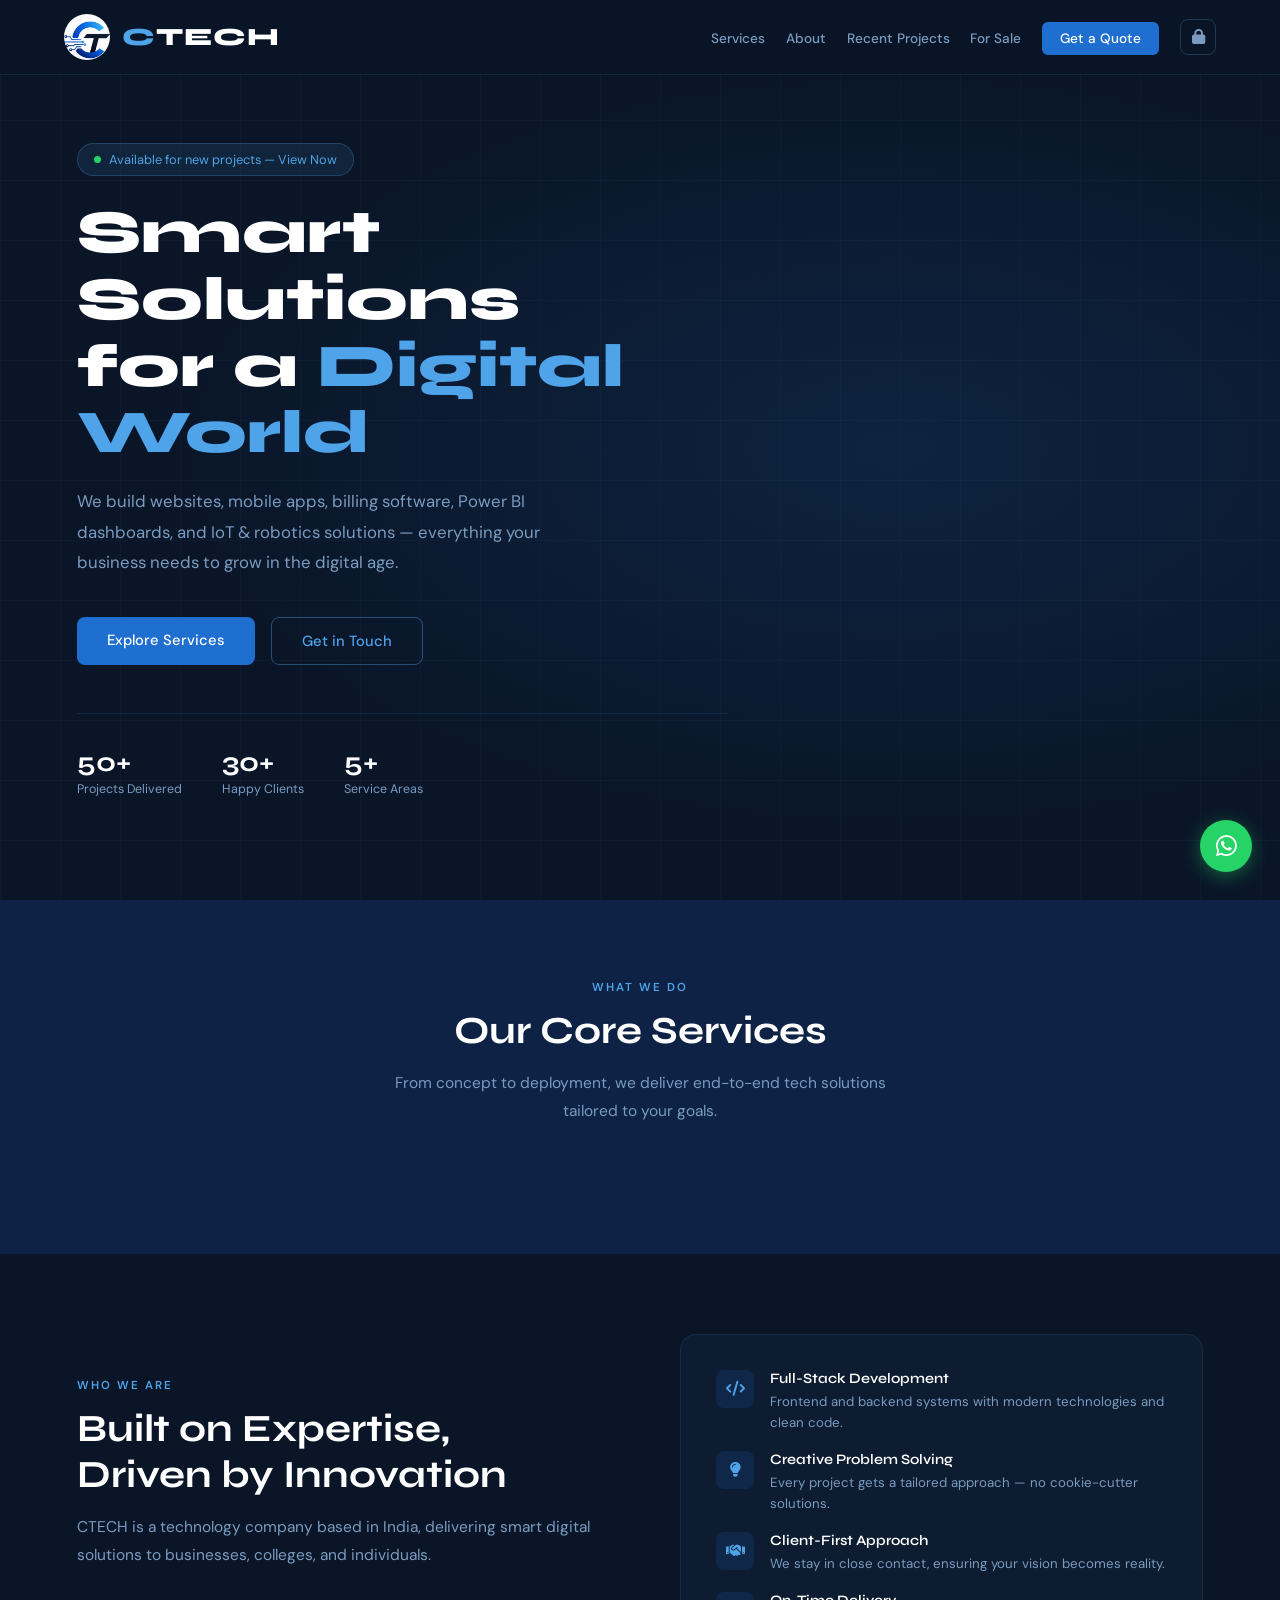
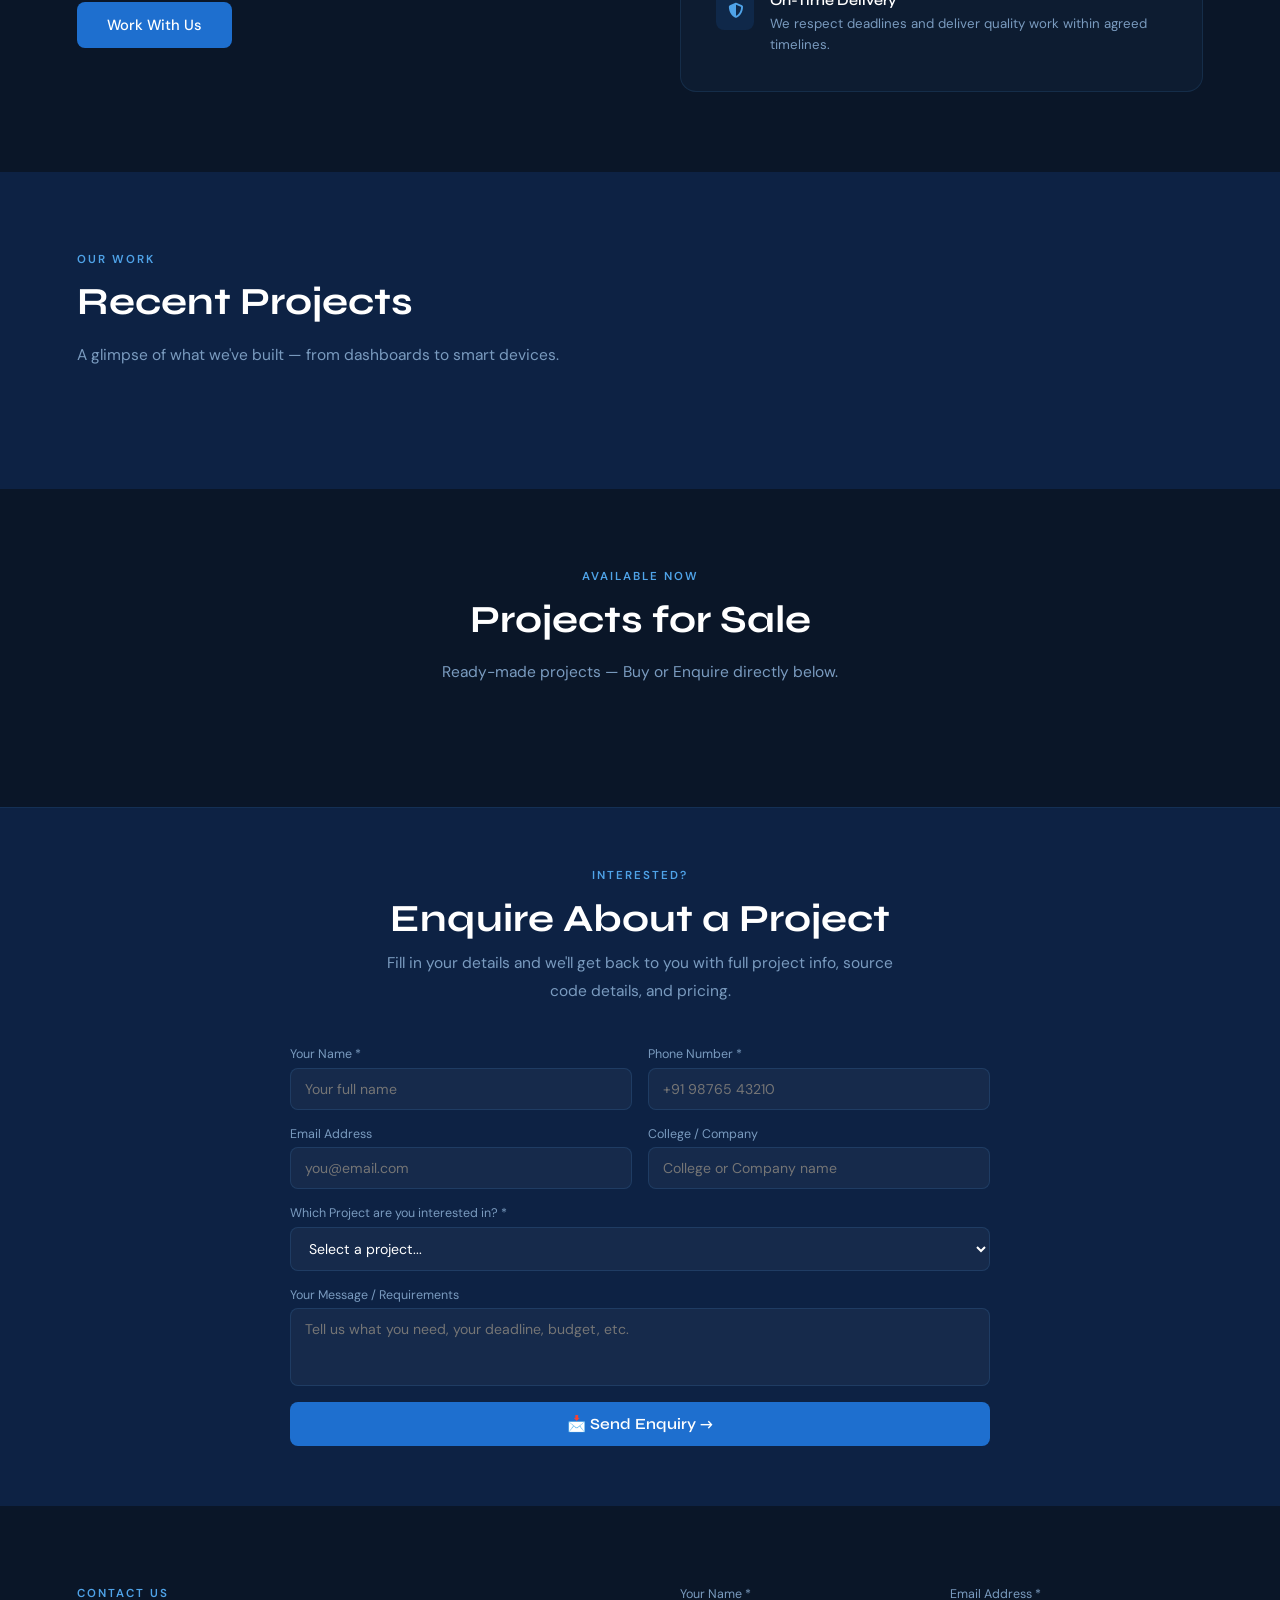
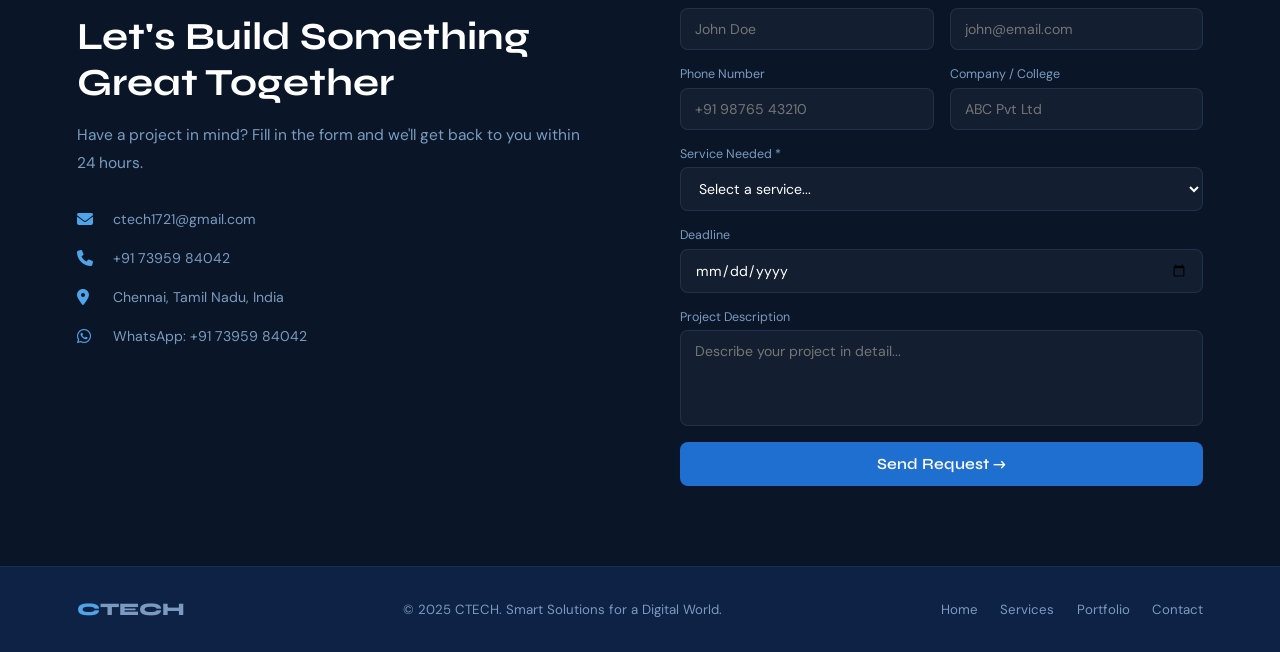
==== index.html @ 16d579ea "Update index.html" ====
<!DOCTYPE html>
<html lang="en">
<head>
<meta charset="UTF-8"/>
<meta name="viewport" content="width=device-width, initial-scale=1.0"/>
<title>CTECH – Smart Solutions for a Digital World</title>
<link href="https://fonts.googleapis.com/css2?family=Syne:wght@400;600;700;800&family=DM+Sans:wght@300;400;500&display=swap" rel="stylesheet"/>
<link rel="stylesheet" href="https://cdnjs.cloudflare.com/ajax/libs/font-awesome/6.5.0/css/all.min.css"/>
<style>
*{margin:0;padding:0;box-sizing:border-box;}
:root{--navy:#0a1628;--dark-blue:#0d2244;--accent-blue:#1e6fcf;--light-blue:#4fa3e8;--white:#fff;--text-muted:#7a9bbf;--green:#25D366;--red:#e94560;--gold:#f5a623;}
html{scroll-behavior:smooth;}
body{font-family:'DM Sans',sans-serif;background:var(--navy);color:var(--white);overflow-x:hidden;}
.page{display:none!important;}.page.active{display:block!important;}

/* NAV */
nav{position:fixed;top:0;left:0;width:100%;z-index:999;padding:14px 5%;display:flex;justify-content:space-between;align-items:center;background:rgba(10,22,40,0.97);backdrop-filter:blur(14px);border-bottom:1px solid rgba(79,163,232,0.12);}
.logo{display:flex;align-items:center;gap:12px;flex-wrap:nowrap;cursor:pointer;}
.logo-circle{width:46px;height:46px;border-radius:50%;overflow:hidden;flex-shrink:0;display:flex;justify-content:center;align-items:center;background:rgba(79,163,232,0.15);}
.logo-circle img{width:100%;height:100%;object-fit:cover;}
.company-name{font-family:'Syne',sans-serif;font-size:1.55rem;font-weight:800;letter-spacing:1px;margin:0;}
.c-letter{color:#4fa3e8;}.tech-letter{color:#fff;}
.nav-links{display:flex;gap:1.3rem;list-style:none;align-items:center;}
.nav-links a{color:var(--text-muted);text-decoration:none;font-size:.85rem;font-weight:500;transition:color .3s;}
.nav-links a:hover{color:var(--light-blue);}
.nav-cta{background:var(--accent-blue);color:#fff!important;padding:8px 18px;border-radius:6px;}
.nav-cta:hover{background:var(--light-blue)!important;}
.lock-btn{background:none;border:1px solid rgba(79,163,232,0.25);border-radius:8px;width:36px;height:36px;display:flex;align-items:center;justify-content:center;cursor:pointer;color:var(--text-muted);font-size:.95rem;transition:all .3s;}
.lock-btn:hover{border-color:var(--light-blue);color:var(--light-blue);}

/* ===== FIXED BANNER ===== */
#hero-banner{
  position:fixed;
  top:73px;
  left:0;
  width:100%;
  height:220px;
  z-index:900;
  display:none;
  overflow:hidden;
  box-shadow:0 4px 30px rgba(0,0,0,0.5);
}
#hero-banner img{
  width:100%;
  height:100%;
  object-fit:cover;
  object-position:center center;
  display:block;
}
#hero-banner .banner-overlay{
  position:absolute;
  inset:0;
  background:linear-gradient(90deg,rgba(10,22,40,0.75) 0%,rgba(10,22,40,0.2) 60%,transparent 100%);
  display:flex;
  align-items:center;
  padding:0 5%;
}
.banner-text h2{font-family:'Syne',sans-serif;font-size:clamp(1.2rem,3vw,2.2rem);font-weight:800;margin-bottom:.4rem;text-shadow:0 2px 8px rgba(0,0,0,0.5);}
.banner-text p{color:rgba(255,255,255,0.85);font-size:.92rem;max-width:380px;text-shadow:0 1px 4px rgba(0,0,0,0.5);}



/* When banner is active, push content down */
body.banner-active .hero{padding-top:calc(120px + 220px)!important;}
body.banner-active #home-wrapper{padding-top:220px;}

/* HERO */
.hero{min-height:100vh;display:flex;align-items:center;padding:120px 6% 80px;position:relative;overflow:hidden;transition:padding-top .3s;}
.hero-bg{position:absolute;inset:0;background:radial-gradient(ellipse 80% 60% at 70% 50%,rgba(30,111,207,0.15) 0%,transparent 70%);}
.hero-grid{position:absolute;inset:0;background-image:linear-gradient(rgba(79,163,232,0.04) 1px,transparent 1px),linear-gradient(90deg,rgba(79,163,232,0.04) 1px,transparent 1px);background-size:60px 60px;}
.hero-content{position:relative;max-width:650px;}
.hero-badge{display:inline-flex;align-items:center;gap:8px;background:rgba(79,163,232,0.1);border:1px solid rgba(79,163,232,0.25);padding:7px 16px;border-radius:50px;font-size:.8rem;color:var(--light-blue);margin-bottom:1.5rem;cursor:pointer;transition:all .3s;}
.hero-badge:hover{background:rgba(79,163,232,0.18);border-color:var(--light-blue);}
.badge-dot{width:7px;height:7px;background:#25D366;border-radius:50%;animation:pulse 1.5s infinite;flex-shrink:0;}
@keyframes pulse{0%,100%{opacity:1;transform:scale(1);}50%{opacity:.5;transform:scale(1.3);}}
h1{font-family:'Syne',sans-serif;font-size:clamp(2.2rem,5vw,3.8rem);font-weight:800;line-height:1.1;margin-bottom:1.2rem;}
h1 span{color:var(--light-blue);}
.hero-sub{font-size:1.05rem;color:var(--text-muted);line-height:1.8;margin-bottom:2.5rem;max-width:520px;}
.hero-btns{display:flex;gap:1rem;flex-wrap:wrap;}
.btn-primary{background:var(--accent-blue);color:#fff;padding:13px 30px;border-radius:8px;text-decoration:none;font-weight:500;font-size:.92rem;transition:all .3s;border:none;cursor:pointer;display:inline-block;}
.btn-primary:hover{background:var(--light-blue);transform:translateY(-2px);}
.btn-outline{border:1px solid rgba(79,163,232,0.4);color:var(--light-blue);padding:13px 30px;border-radius:8px;text-decoration:none;font-weight:500;font-size:.92rem;transition:all .3s;display:inline-block;}
.btn-outline:hover{background:rgba(79,163,232,0.08);transform:translateY(-2px);}
.hero-stats{display:flex;gap:2.5rem;margin-top:3rem;padding-top:2rem;border-top:1px solid rgba(79,163,232,0.12);}
.stat h3{font-family:'Syne',sans-serif;font-size:1.7rem;font-weight:700;}
.stat p{font-size:.78rem;color:var(--text-muted);margin-top:3px;}

/* SECTIONS */
section{padding:80px 6%;}
.section-label{font-size:.72rem;letter-spacing:2px;color:var(--light-blue);text-transform:uppercase;font-weight:600;margin-bottom:.8rem;}
.section-title{font-family:'Syne',sans-serif;font-size:clamp(1.7rem,3vw,2.5rem);font-weight:700;line-height:1.2;margin-bottom:1rem;}
.section-sub{color:var(--text-muted);font-size:.97rem;line-height:1.8;max-width:540px;}

/* SERVICES */
.services{background:var(--dark-blue);}
.services-header{text-align:center;margin-bottom:3rem;}
.services-header .section-sub{margin:0 auto;}
.services-grid{display:grid;grid-template-columns:repeat(auto-fit,minmax(260px,1fr));gap:1.4rem;}
.service-card{background:rgba(255,255,255,0.03);border:1px solid rgba(79,163,232,0.1);border-radius:12px;padding:1.8rem;transition:all .3s;position:relative;overflow:hidden;}
.service-card::before{content:'';position:absolute;top:0;left:0;right:0;height:2px;background:linear-gradient(90deg,var(--accent-blue),var(--light-blue));transform:scaleX(0);transition:transform .3s;}
.service-card:hover{border-color:rgba(79,163,232,0.3);background:rgba(79,163,232,0.05);transform:translateY(-4px);}
.service-card:hover::before{transform:scaleX(1);}
.service-icon{width:50px;height:50px;background:rgba(30,111,207,0.15);border-radius:10px;display:flex;align-items:center;justify-content:center;margin:0 auto 1rem auto;}
.service-icon i{font-size:1.3rem;color:var(--light-blue);}
.service-card h3{font-family:'Syne',sans-serif;font-size:1rem;font-weight:600;margin-bottom:.6rem;text-align:center;}
.service-card p{color:var(--text-muted);font-size:.87rem;line-height:1.7;text-align:center;}

/* ABOUT */
.about{background:var(--navy);}
.about-inner{display:grid;grid-template-columns:1fr 1fr;gap:5rem;align-items:center;}
.about-visual{background:rgba(79,163,232,0.05);border:1px solid rgba(79,163,232,0.12);border-radius:16px;padding:2.2rem;display:flex;flex-direction:column;gap:1.1rem;}
.about-item{display:flex;align-items:flex-start;gap:1rem;}
.about-item-icon{width:38px;height:38px;background:rgba(30,111,207,0.15);border-radius:8px;display:flex;align-items:center;justify-content:center;flex-shrink:0;}
.about-item-icon i{color:var(--light-blue);font-size:.95rem;}
.about-item h4{font-family:'Syne',sans-serif;font-size:.9rem;font-weight:600;margin-bottom:.25rem;}
.about-item p{color:var(--text-muted);font-size:.83rem;line-height:1.6;}

/* PORTFOLIO / RECENT PROJECTS */
.portfolio{background:var(--dark-blue);}
.portfolio-header{margin-bottom:2.5rem;}
.portfolio-grid{display:grid;grid-template-columns:repeat(auto-fit,minmax(280px,1fr));gap:1.4rem;}
.portfolio-card{background:rgba(255,255,255,0.03);border:1px solid rgba(79,163,232,0.1);border-radius:12px;overflow:hidden;transition:all .3s;}
.portfolio-card:hover{transform:translateY(-4px);border-color:rgba(79,163,232,0.3);}
.portfolio-thumb{height:130px;display:flex;align-items:center;justify-content:center;font-size:2.6rem;background:rgba(30,111,207,0.07);}
.portfolio-info{padding:1.3rem;}
.portfolio-tag{font-size:.68rem;letter-spacing:1px;color:var(--light-blue);text-transform:uppercase;font-weight:600;margin-bottom:.4rem;}
.portfolio-info h3{font-family:'Syne',sans-serif;font-size:.97rem;font-weight:600;margin-bottom:.4rem;}
.portfolio-info p{color:var(--text-muted);font-size:.83rem;line-height:1.6;}

/* PROJECTS FOR SALE */
.projects-section{background:var(--navy);padding:80px 6%;}
.proj-header{text-align:center;margin-bottom:2.5rem;}
.proj-grid{display:grid;grid-template-columns:repeat(auto-fit,minmax(300px,1fr));gap:1.5rem;}
.proj-card{background:var(--dark-blue);border:1px solid rgba(79,163,232,0.15);border-radius:14px;overflow:hidden;transition:all .3s;position:relative;}
.proj-card:hover{transform:translateY(-5px);border-color:rgba(79,163,232,0.4);box-shadow:0 10px 30px rgba(30,111,207,0.15);}
.proj-imgs{position:relative;height:190px;overflow:hidden;}
.proj-imgs img{position:absolute;inset:0;width:100%;height:100%;object-fit:cover;transition:opacity .4s;}
.proj-imgs img.active{opacity:1;z-index:2;}
.proj-imgs img:not(.active){opacity:0;z-index:1;}
.proj-img-dots{position:absolute;bottom:8px;left:50%;transform:translateX(-50%);display:flex;gap:5px;z-index:3;}
.proj-img-dots span{width:6px;height:6px;border-radius:50%;background:rgba(255,255,255,0.4);cursor:pointer;transition:background .3s;}
.proj-img-dots span.active{background:#fff;}
.proj-no-img{height:190px;display:flex;align-items:center;justify-content:center;font-size:3rem;background:rgba(30,111,207,0.08);}
.proj-badge{position:absolute;top:10px;left:10px;background:rgba(10,22,40,0.85);color:var(--light-blue);font-size:.68rem;padding:4px 10px;border-radius:20px;font-weight:600;z-index:4;backdrop-filter:blur(4px);}
.proj-body{padding:1.3rem;}
.proj-name{font-family:'Syne',sans-serif;font-size:1.05rem;font-weight:700;margin-bottom:.3rem;}
.proj-domain{font-size:.75rem;color:var(--light-blue);margin-bottom:.5rem;}
.proj-budget{display:inline-block;background:rgba(245,166,35,0.12);border:1px solid rgba(245,166,35,0.3);color:var(--gold);font-size:.78rem;font-weight:600;padding:3px 10px;border-radius:20px;margin-bottom:.8rem;}
.proj-desc{font-size:.83rem;color:var(--text-muted);line-height:1.6;margin-bottom:1rem;}
.proj-btns{display:flex;gap:.6rem;}
.proj-buy-btn{flex:1;padding:9px 0;background:var(--accent-blue);color:#fff;border:none;border-radius:8px;font-family:'Syne',sans-serif;font-size:.82rem;font-weight:700;cursor:pointer;transition:all .3s;}
.proj-buy-btn:hover{background:var(--light-blue);}
.proj-enq-btn{flex:1;padding:9px 0;background:rgba(79,163,232,0.08);color:var(--light-blue);border:1px solid rgba(79,163,232,0.3);border-radius:8px;font-family:'Syne',sans-serif;font-size:.82rem;font-weight:700;cursor:pointer;transition:all .3s;}
.proj-enq-btn:hover{background:rgba(79,163,232,0.15);}

/* PROJECT ENQUIRY FORM BELOW GRID */
.proj-enquiry-section{background:var(--dark-blue);padding:60px 6%;border-top:1px solid rgba(79,163,232,0.1);}
.proj-enquiry-inner{max-width:700px;margin:0 auto;}
.proj-enquiry-inner .section-label{text-align:center;}
.proj-enquiry-inner .section-title{text-align:center;margin-bottom:.5rem;}
.proj-enquiry-inner .section-sub{text-align:center;margin:0 auto 2.5rem auto;}
.penq-form{display:flex;flex-direction:column;gap:1rem;}
.penq-row{display:grid;grid-template-columns:1fr 1fr;gap:1rem;}
.penq-field{display:flex;flex-direction:column;gap:.35rem;}
.penq-field label{font-size:.78rem;color:var(--text-muted);}
.penq-field input,.penq-field textarea,.penq-field select{background:rgba(255,255,255,0.04);border:1px solid rgba(79,163,232,0.15);border-radius:8px;padding:11px 14px;color:#fff;font-family:'DM Sans',sans-serif;font-size:.88rem;outline:none;transition:border .3s;resize:none;}
.penq-field input:focus,.penq-field textarea:focus,.penq-field select:focus{border-color:rgba(79,163,232,0.5);}
.penq-field select option{background:var(--navy);}
.penq-submit{background:var(--accent-blue);color:#fff;border:none;padding:13px;border-radius:8px;font-family:'Syne',sans-serif;font-size:.97rem;font-weight:600;cursor:pointer;transition:all .3s;}
.penq-submit:hover{background:var(--light-blue);transform:translateY(-2px);}
.penq-success{display:none;background:rgba(37,211,102,0.1);border:1px solid rgba(37,211,102,0.3);border-radius:8px;padding:14px;text-align:center;color:#25D366;font-size:.9rem;margin-top:.5rem;}

/* CONTACT */
.contact{background:var(--navy);}
.contact-inner{display:grid;grid-template-columns:1fr 1fr;gap:5rem;align-items:start;}
.contact-info{display:flex;flex-direction:column;gap:1.3rem;margin-top:2rem;}
.contact-item{display:flex;align-items:center;gap:1rem;}
.contact-item i{color:var(--light-blue);font-size:1rem;width:20px;}
.contact-item span{color:var(--text-muted);font-size:.88rem;}
.contact-form{display:flex;flex-direction:column;gap:1rem;}
.form-row{display:grid;grid-template-columns:1fr 1fr;gap:1rem;}
.form-field{display:flex;flex-direction:column;gap:.35rem;}
.form-field label{font-size:.78rem;color:var(--text-muted);}
.form-field input,.form-field textarea,.form-field select{background:rgba(255,255,255,0.04);border:1px solid rgba(79,163,232,0.15);border-radius:8px;padding:11px 14px;color:#fff;font-family:'DM Sans',sans-serif;font-size:.88rem;outline:none;transition:border .3s;resize:none;}
.form-field input:focus,.form-field textarea:focus,.form-field select:focus{border-color:rgba(79,163,232,0.5);}
.form-field select option{background:var(--navy);}
.submit-btn{background:var(--accent-blue);color:#fff;border:none;padding:13px;border-radius:8px;font-family:'Syne',sans-serif;font-size:.97rem;font-weight:600;cursor:pointer;transition:all .3s;}
.submit-btn:hover{background:var(--light-blue);transform:translateY(-2px);}
.success-msg{display:none;background:rgba(37,211,102,0.1);border:1px solid rgba(37,211,102,0.3);border-radius:8px;padding:13px;text-align:center;color:#25D366;font-size:.88rem;}

/* SOCIAL */
.social-section{background:var(--dark-blue);padding:55px 6%;display:none;}
.social-section-inner{max-width:680px;margin:0 auto;text-align:center;}
.social-section h2{font-family:'Syne',sans-serif;font-size:1.7rem;font-weight:700;margin-bottom:.5rem;}
.social-section p{color:var(--text-muted);margin-bottom:1.8rem;}
.social-links-grid{display:flex;justify-content:center;gap:1rem;flex-wrap:wrap;}
.social-link-btn{display:flex;align-items:center;gap:10px;padding:13px 26px;border-radius:50px;font-family:'Syne',sans-serif;font-size:.88rem;font-weight:600;text-decoration:none;transition:all .3s;}
.wa-btn{background:rgba(37,211,102,0.1);border:1px solid rgba(37,211,102,0.3);color:#25D366;}
.wa-btn:hover{background:rgba(37,211,102,0.2);transform:translateY(-2px);}
.ig-btn{background:rgba(225,48,108,0.1);border:1px solid rgba(225,48,108,0.3);color:#E1306C;}
.ig-btn:hover{background:rgba(225,48,108,0.2);transform:translateY(-2px);}
.tg-btn{background:rgba(0,136,204,0.1);border:1px solid rgba(0,136,204,0.3);color:#0088cc;}
.tg-btn:hover{background:rgba(0,136,204,0.2);transform:translateY(-2px);}
.li-btn{background:rgba(0,119,181,0.1);border:1px solid rgba(0,119,181,0.3);color:#0077b5;}
.li-btn:hover{background:rgba(0,119,181,0.2);transform:translateY(-2px);}

/* MODAL */
.modal-overlay{position:fixed;inset:0;background:rgba(0,0,0,0.75);z-index:2000;display:none;align-items:center;justify-content:center;padding:20px;backdrop-filter:blur(4px);}
.modal-overlay.open{display:flex;}
.modal-box{background:var(--dark-blue);border:1px solid rgba(79,163,232,0.2);border-radius:18px;padding:28px;width:100%;max-width:440px;position:relative;max-height:90vh;overflow-y:auto;}
.modal-close{position:absolute;top:14px;right:16px;background:none;border:none;color:var(--text-muted);font-size:1.3rem;cursor:pointer;transition:color .3s;}
.modal-close:hover{color:#fff;}
.modal-title{font-family:'Syne',sans-serif;font-size:1.2rem;font-weight:700;margin-bottom:6px;}
.modal-proj-name{font-size:.82rem;color:var(--light-blue);margin-bottom:1.4rem;padding-bottom:1rem;border-bottom:1px solid rgba(79,163,232,0.12);}
.mf{margin-bottom:11px;}
.mf label{display:block;font-size:.76rem;color:var(--text-muted);margin-bottom:.35rem;}
.mf input{width:100%;padding:10px 13px;background:rgba(255,255,255,0.04);border:1px solid rgba(79,163,232,0.15);border-radius:8px;color:#fff;font-family:'DM Sans',sans-serif;font-size:.87rem;outline:none;transition:border .3s;}
.mf input:focus{border-color:var(--light-blue);}
.mf input[readonly]{opacity:.6;cursor:not-allowed;}
.modal-submit{width:100%;padding:12px;background:var(--accent-blue);color:#fff;border:none;border-radius:8px;font-family:'Syne',sans-serif;font-size:.95rem;font-weight:700;cursor:pointer;margin-top:6px;transition:background .3s;}
.modal-submit:hover{background:var(--light-blue);}
.modal-success{display:none;text-align:center;padding:20px 0;}
.modal-success i{font-size:2.5rem;color:#25D366;margin-bottom:10px;}
.modal-success h3{font-family:'Syne',sans-serif;font-size:1.1rem;margin-bottom:6px;}
.modal-success p{color:var(--text-muted);font-size:.85rem;}
.enq-options{display:flex;flex-direction:column;gap:.8rem;margin-top:.5rem;}
.enq-opt-btn{display:flex;align-items:center;gap:12px;padding:14px 18px;border-radius:10px;border:1px solid rgba(79,163,232,0.2);background:rgba(79,163,232,0.04);cursor:pointer;transition:all .3s;text-align:left;width:100%;}
.enq-opt-btn:hover{border-color:var(--light-blue);background:rgba(79,163,232,0.1);}
.enq-opt-btn i{font-size:1.3rem;width:24px;flex-shrink:0;}
.eot{font-family:'Syne',sans-serif;font-size:.9rem;font-weight:700;display:block;margin-bottom:2px;}
.eos{font-size:.78rem;color:var(--text-muted);}
.enq-call-btn i{color:#25D366;}
.enq-sms-btn i{color:var(--light-blue);}

/* FLOAT + FOOTER + TOAST */
.whatsapp-float{position:fixed;bottom:28px;right:28px;z-index:500;background:#25D366;width:52px;height:52px;border-radius:50%;display:flex;align-items:center;justify-content:center;text-decoration:none;box-shadow:0 4px 18px rgba(37,211,102,0.4);transition:transform .3s;}
.whatsapp-float:hover{transform:scale(1.1);}
.whatsapp-float i{color:#fff;font-size:1.5rem;}
footer{background:var(--dark-blue);padding:2rem 6%;border-top:1px solid rgba(79,163,232,0.1);display:flex;justify-content:space-between;align-items:center;flex-wrap:wrap;gap:1rem;}
footer p{color:var(--text-muted);font-size:.83rem;}
.footer-links{display:flex;gap:1.4rem;}
.footer-links a{color:var(--text-muted);font-size:.83rem;text-decoration:none;transition:color .3s;}
.footer-links a:hover{color:var(--light-blue);}
.toast{position:fixed;bottom:90px;left:50%;transform:translateX(-50%);background:var(--dark-blue);color:#fff;padding:11px 22px;border-radius:10px;font-size:.86rem;z-index:9999;display:none;border:1px solid rgba(79,163,232,0.3);box-shadow:0 4px 18px rgba(0,0,0,0.4);white-space:nowrap;}

/* ADMIN LOGIN */
#admin-login-page.active{display:flex!important;align-items:center;justify-content:center;min-height:100vh;background:var(--navy);}
.login-box{background:var(--dark-blue);border:1px solid rgba(79,163,232,0.15);border-radius:20px;padding:40px 34px;width:100%;max-width:390px;box-shadow:0 20px 60px rgba(0,0,0,0.5);}
.login-box h2{font-family:'Syne',sans-serif;font-size:1.5rem;font-weight:700;text-align:center;margin-bottom:.3rem;}
.login-sub{text-align:center;color:var(--text-muted);font-size:.83rem;margin-bottom:1.8rem;}
.lf{margin-bottom:1rem;}
.lf label{display:block;font-size:.77rem;color:var(--text-muted);margin-bottom:.4rem;}
.lf input{width:100%;padding:11px 14px;background:rgba(255,255,255,0.04);border:1px solid rgba(79,163,232,0.2);border-radius:8px;color:#fff;font-family:'DM Sans',sans-serif;font-size:.88rem;outline:none;transition:border .3s;}
.lf input:focus{border-color:var(--light-blue);}
.login-btn{width:100%;padding:12px;background:var(--accent-blue);color:#fff;border:none;border-radius:8px;font-family:'Syne',sans-serif;font-size:.97rem;font-weight:600;cursor:pointer;margin-top:.4rem;transition:background .3s;}
.login-btn:hover{background:var(--light-blue);}
.login-err{color:var(--red);font-size:.78rem;text-align:center;margin-top:.7rem;display:none;}
.back-link{display:block;text-align:center;margin-top:.9rem;color:var(--text-muted);font-size:.83rem;cursor:pointer;}
.back-link:hover{color:var(--light-blue);}

/* ADMIN PANEL */
#admin-page{min-height:100vh;background:#06101d;}
.admin-header{background:var(--dark-blue);padding:0 22px;display:flex;align-items:center;justify-content:space-between;height:60px;border-bottom:1px solid rgba(79,163,232,0.15);}
.admin-header h2{font-family:'Syne',sans-serif;font-size:1.05rem;color:#fff;}
.admin-logout{background:var(--red);color:#fff;border:none;padding:7px 15px;border-radius:7px;font-size:.78rem;font-weight:700;cursor:pointer;}
.admin-body{max-width:1200px;margin:0 auto;padding:24px 18px;}
.admin-stats{display:grid;grid-template-columns:repeat(4,1fr);gap:12px;margin-bottom:20px;}
.astat{background:var(--dark-blue);border:1px solid rgba(79,163,232,0.12);border-radius:12px;padding:16px;text-align:center;}
.astat .num{font-family:'Syne',sans-serif;font-size:1.9rem;font-weight:700;color:var(--light-blue);}
.astat .lbl{font-size:.72rem;color:var(--text-muted);margin-top:3px;}
.admin-tabs{display:flex;gap:5px;margin-bottom:20px;background:var(--dark-blue);padding:5px;border-radius:12px;border:1px solid rgba(79,163,232,0.1);flex-wrap:wrap;}
.atab{flex:1;min-width:80px;padding:9px 5px;border:none;background:none;border-radius:8px;font-size:.75rem;font-weight:600;cursor:pointer;font-family:'DM Sans',sans-serif;color:var(--text-muted);transition:all .3s;}
.atab.active{background:var(--accent-blue);color:#fff;}
.atc{display:none;}.atc.active{display:block;}
.acard{background:var(--dark-blue);border:1px solid rgba(79,163,232,0.1);border-radius:14px;padding:20px;margin-bottom:18px;}
.acard h3{font-family:'Syne',sans-serif;font-size:.97rem;font-weight:700;margin-bottom:14px;padding-bottom:10px;border-bottom:1px solid rgba(79,163,232,0.1);}
.acard .adesc{font-size:.8rem;color:var(--text-muted);margin-bottom:14px;}
.af{margin-bottom:11px;}
.af label{display:block;font-size:.76rem;color:var(--text-muted);margin-bottom:.35rem;}
.af input,.af textarea,.af select{width:100%;padding:10px 12px;background:rgba(255,255,255,0.04);border:1px solid rgba(79,163,232,0.15);border-radius:8px;color:#fff;font-family:'DM Sans',sans-serif;font-size:.86rem;outline:none;transition:border .3s;}
.af input:focus,.af textarea:focus,.af select:focus{border-color:var(--light-blue);}
.af textarea{resize:vertical;min-height:55px;}
.af select option{background:var(--navy);}
.af-row{display:grid;grid-template-columns:1fr 1fr;gap:11px;}
.srow{display:flex;gap:8px;align-items:flex-end;margin-bottom:13px;}
.srow .af{flex:1;margin:0;}
.apost-btn{width:100%;padding:11px;background:var(--accent-blue);color:#fff;border:none;border-radius:8px;font-family:'Syne',sans-serif;font-size:.88rem;font-weight:700;cursor:pointer;margin-top:8px;transition:background .3s;}
.apost-btn:hover{background:var(--light-blue);}
.apost-btn.danger{background:rgba(233,69,96,0.2);color:var(--red);}
.apost-btn.danger:hover{background:var(--red);color:#fff;}
.save-btn{padding:8px 16px;background:var(--accent-blue);color:#fff;border:none;border-radius:7px;font-size:.8rem;font-weight:700;cursor:pointer;font-family:'DM Sans',sans-serif;white-space:nowrap;transition:background .3s;}
.save-btn:hover{background:var(--light-blue);}
.proj-upload-grid{display:flex;gap:8px;margin-top:8px;}
.proj-img-slot{width:80px;height:68px;border:2px dashed rgba(79,163,232,0.25);border-radius:8px;display:flex;align-items:center;justify-content:center;position:relative;overflow:hidden;flex-shrink:0;cursor:pointer;background:rgba(79,163,232,0.03);transition:border .3s;}
.proj-img-slot:hover{border-color:var(--light-blue);}
.proj-img-slot input[type=file]{position:absolute;inset:0;opacity:0;cursor:pointer;width:100%;height:100%;}
.proj-img-slot img{width:100%;height:100%;object-fit:cover;position:absolute;inset:0;}
.proj-img-slot .plus{color:var(--text-muted);font-size:1.2rem;pointer-events:none;}
.sub-card{background:rgba(255,255,255,0.03);border:1px solid rgba(79,163,232,0.1);border-radius:10px;padding:15px;margin-bottom:11px;}
.sub-card h4{font-family:'Syne',sans-serif;font-size:.87rem;font-weight:700;margin-bottom:7px;color:var(--light-blue);}
.sub-card .sub-type{display:inline-block;font-size:.65rem;padding:2px 9px;border-radius:20px;font-weight:700;margin-bottom:8px;margin-left:6px;}
.sub-card .sub-type.buy{background:rgba(30,111,207,0.2);color:var(--light-blue);}
.sub-card .sub-type.enq{background:rgba(79,163,232,0.1);color:var(--text-muted);}
.sub-card p{font-size:.8rem;color:var(--text-muted);margin-bottom:3px;line-height:1.5;}
.sub-card p span{color:rgba(255,255,255,0.85);}
.sub-time{font-size:.7rem;color:rgba(255,255,255,0.28);margin-top:5px;}
.del-btn{background:rgba(233,69,96,0.1);border:1px solid rgba(233,69,96,0.25);color:var(--red);padding:4px 11px;border-radius:6px;font-size:.73rem;font-weight:700;cursor:pointer;margin-top:7px;}
.del-btn:hover{background:var(--red);color:#fff;}
.empty-box{text-align:center;padding:35px 20px;color:var(--text-muted);font-size:.87rem;}
.img-upload-box{border:2px dashed rgba(79,163,232,0.22);border-radius:10px;padding:22px;text-align:center;cursor:pointer;position:relative;background:rgba(79,163,232,0.02);transition:border .3s;}
.img-upload-box:hover{border-color:var(--light-blue);}
.img-upload-box input[type=file]{position:absolute;inset:0;opacity:0;cursor:pointer;width:100%;height:100%;}
.img-upload-box i{font-size:1.8rem;color:var(--light-blue);margin-bottom:7px;}
.img-upload-box p{color:var(--text-muted);font-size:.83rem;}
.banner-prev{margin-top:12px;display:none;}
.banner-prev img{width:100%;border-radius:8px;max-height:180px;object-fit:cover;}
.banner-prev p{font-size:.76rem;color:#25D366;margin-top:5px;}
.sp-row{display:flex;gap:9px;flex-wrap:wrap;margin-top:12px;}
.sp-badge{padding:7px 14px;border-radius:50px;font-size:.77rem;font-weight:600;}
.sp-wa{background:rgba(37,211,102,0.1);color:#25D366;border:1px solid rgba(37,211,102,0.3);}
.sp-ig{background:rgba(225,48,108,0.1);color:#E1306C;border:1px solid rgba(225,48,108,0.3);}
.sp-tg{background:rgba(0,136,204,0.1);color:#0088cc;border:1px solid rgba(0,136,204,0.3);}
.sp-li{background:rgba(0,119,181,0.1);color:#0077b5;border:1px solid rgba(0,119,181,0.3);}

/* ICON PICKER */
.icon-picker-wrap{position:relative;}
.icon-preview{display:flex;align-items:center;gap:8px;padding:10px 12px;background:rgba(255,255,255,0.04);border:1px solid rgba(79,163,232,0.15);border-radius:8px;cursor:pointer;transition:border .3s;}
.icon-preview:hover{border-color:var(--light-blue);}
.icon-preview i{font-size:1.1rem;color:var(--light-blue);width:20px;text-align:center;}
.icon-preview span{font-size:.85rem;color:var(--text-muted);flex:1;}
.icon-preview .arrow{font-size:.7rem;color:var(--text-muted);}
.icon-dropdown{position:absolute;top:calc(100% + 6px);left:0;right:0;background:#0d1f3c;border:1px solid rgba(79,163,232,0.2);border-radius:10px;padding:10px;z-index:100;display:none;max-height:220px;overflow-y:auto;}
.icon-dropdown.open{display:block;}
.icon-search-inp{width:100%;padding:8px 10px;background:rgba(255,255,255,0.05);border:1px solid rgba(79,163,232,0.15);border-radius:7px;color:#fff;font-size:.82rem;outline:none;margin-bottom:8px;}
.icon-grid{display:grid;grid-template-columns:repeat(6,1fr);gap:4px;}
.icon-opt{width:100%;aspect-ratio:1;display:flex;align-items:center;justify-content:center;border-radius:7px;cursor:pointer;background:rgba(79,163,232,0.05);border:1px solid transparent;transition:all .3s;font-size:1rem;color:var(--text-muted);}
.icon-opt:hover,.icon-opt.sel{background:rgba(79,163,232,0.15);border-color:var(--light-blue);color:var(--light-blue);}

@media(max-width:768px){
  .about-inner,.contact-inner{grid-template-columns:1fr;}
  .hero-stats{gap:1.4rem;}
  .form-row,.af-row,.penq-row{grid-template-columns:1fr;}
  .nav-links{display:none;}
  .admin-stats{grid-template-columns:repeat(2,1fr);}
  .proj-btns{flex-direction:column;}
  #hero-banner{height:140px;}
}
</style>
</head>
<body>

<!-- ========== MAIN PAGE ========== -->
<div id="main-page" class="page active">

<nav>
  <div class="logo" onclick="scrollTop()">
    <div class="logo-circle">
      <img id="nav-logo-img" src="logo.png" alt="CTECH">
    </div>
    
    <h2 class="company-name"><span class="c-letter">C</span><span class="tech-letter">TECH</span></h2>
  </div>
  <ul class="nav-links">
    <li><a href="#services">Services</a></li>
    <li><a href="#about">About</a></li>
    <li><a href="#portfolio">Recent Projects</a></li>
    <li><a href="#projects">For Sale</a></li>
    <li><a href="#contact" class="nav-cta">Get a Quote</a></li>
    <li><button class="lock-btn" onclick="showPage('admin-login-page')" title="Admin Login"><i class="fas fa-lock"></i></button></li>
  </ul>
</nav>



<!-- HERO -->
<section class="hero" id="home">
  <div class="hero-bg"></div><div class="hero-grid"></div>
  <div class="hero-content">
    <div class="hero-badge" onclick="document.getElementById('projects').scrollIntoView({behavior:'smooth'})">
      <span class="badge-dot"></span> Available for new projects — View Now
    </div>
    <h1>Smart Solutions<br/>for a <span>Digital World</span></h1>
    <p class="hero-sub">We build websites, mobile apps, billing software, Power BI dashboards, and IoT & robotics solutions — everything your business needs to grow in the digital age.</p>
    <div class="hero-btns">
      <a href="#services" class="btn-primary">Explore Services</a>
      <a href="#contact" class="btn-outline">Get in Touch</a>
    </div>
    <div class="hero-stats">
      <div class="stat"><h3>50+</h3><p>Projects Delivered</p></div>
      <div class="stat"><h3>30+</h3><p>Happy Clients</p></div>
      <div class="stat"><h3>5+</h3><p>Service Areas</p></div>
    </div>
  </div>
</section>

<!-- SERVICES -->
<section class="services" id="services">
  <div class="services-header">
    <div class="section-label">What We Do</div>
    <h2 class="section-title">Our Core Services</h2>
    <p class="section-sub">From concept to deployment, we deliver end-to-end tech solutions tailored to your goals.</p>
  </div>
  <div class="services-grid" id="services-grid"></div>
</section>

<!-- ABOUT -->
<section class="about" id="about">
  <div class="about-inner">
    <div>
      <div class="section-label">Who We Are</div>
      <h2 class="section-title">Built on Expertise,<br/>Driven by Innovation</h2>
      <p class="section-sub" style="margin-bottom:2rem;">CTECH is a technology company based in India, delivering smart digital solutions to businesses, colleges, and individuals.</p>
      <a href="#contact" class="btn-primary">Work With Us</a>
    </div>
    <div class="about-visual">
      <div class="about-item"><div class="about-item-icon"><i class="fas fa-code"></i></div><div><h4>Full-Stack Development</h4><p>Frontend and backend systems with modern technologies and clean code.</p></div></div>
      <div class="about-item"><div class="about-item-icon"><i class="fas fa-lightbulb"></i></div><div><h4>Creative Problem Solving</h4><p>Every project gets a tailored approach — no cookie-cutter solutions.</p></div></div>
      <div class="about-item"><div class="about-item-icon"><i class="fas fa-handshake"></i></div><div><h4>Client-First Approach</h4><p>We stay in close contact, ensuring your vision becomes reality.</p></div></div>
      <div class="about-item"><div class="about-item-icon"><i class="fas fa-shield-alt"></i></div><div><h4>On-Time Delivery</h4><p>We respect deadlines and deliver quality work within agreed timelines.</p></div></div>
    </div>
  </div>
</section>

<!-- RECENT PROJECTS (PORTFOLIO) -->
<section class="portfolio" id="portfolio">
  <div class="portfolio-header">
    <div class="section-label">Our Work</div>
    <h2 class="section-title">Recent Projects</h2>
    <p class="section-sub">A glimpse of what we've built — from dashboards to smart devices.</p>
  </div>
  <div class="portfolio-grid" id="portfolio-grid"></div>
</section>

<!-- PROJECTS FOR SALE -->
<section class="projects-section" id="projects">
  <div class="proj-header">
    <div class="section-label">Available Now</div>
    <h2 class="section-title" style="text-align:center;">Projects for Sale</h2>
    <p class="section-sub" style="margin:0 auto;text-align:center;">Ready-made projects — Buy or Enquire directly below.</p>
  </div>
  <div class="proj-grid" id="proj-grid"></div>
</section>

<!-- PROJECT ENQUIRY FORM (below Projects for Sale) -->
<div class="proj-enquiry-section">
  <div class="proj-enquiry-inner">
    <div class="section-label">Interested?</div>
    <h2 class="section-title">Enquire About a Project</h2>
    <p class="section-sub">Fill in your details and we'll get back to you with full project info, source code details, and pricing.</p>
    <div class="penq-form">
      <div class="penq-row">
        <div class="penq-field"><label>Your Name *</label><input type="text" id="pq-name" placeholder="Your full name"/></div>
        <div class="penq-field"><label>Phone Number *</label><input type="text" id="pq-phone" placeholder="+91 98765 43210"/></div>
      </div>
      <div class="penq-row">
        <div class="penq-field"><label>Email Address</label><input type="email" id="pq-email" placeholder="you@email.com"/></div>
        <div class="penq-field"><label>College / Company</label><input type="text" id="pq-college" placeholder="College or Company name"/></div>
      </div>
      <div class="penq-field">
        <label>Which Project are you interested in? *</label>
        <select id="pq-project">
          <option value="">Select a project...</option>
          <option>Blind Stick with GPS & Obstacle Detection</option>
          <option>Smart IoT Home Automation</option>
          <option>Face Recognition Attendance System</option>
          <option>Hospital Management System</option>
          <option>E-Commerce Website with Admin Panel</option>
          <option>Smart Farming IoT System</option>
          <option>College ERP Portal</option>
          <option>Power BI Sales Dashboard</option>
          <option>Other / All Projects</option>
        </select>
      </div>
      <div class="penq-field"><label>Your Message / Requirements</label><textarea id="pq-message" rows="3" placeholder="Tell us what you need, your deadline, budget, etc."></textarea></div>
      <button class="penq-submit" onclick="submitProjEnquiry()">📩 Send Enquiry →</button>
      <div class="penq-success" id="penq-success">✅ Enquiry received! We'll contact you within 24 hours.</div>
    </div>
  </div>
</div>

<!-- SOCIAL -->
<div class="social-section" id="social-section">
  <div class="social-section-inner">
    <div class="section-label">Community</div>
    <h2>Join Our Community</h2>
    <p>Follow us and join our groups for updates, offers, and tech tips.</p>
    <div class="social-links-grid" id="social-links-grid"></div>
  </div>
</div>

<!-- CONTACT -->
<section class="contact" id="contact">
  <div class="contact-inner">
    <div>
      <div class="section-label">Contact Us</div>
      <h2 class="section-title">Let's Build Something Great Together</h2>
      <p class="section-sub">Have a project in mind? Fill in the form and we'll get back to you within 24 hours.</p>
      <div class="contact-info">
        <div class="contact-item"><i class="fas fa-envelope"></i><span>ctech1721@gmail.com</span></div>
        <div class="contact-item"><i class="fas fa-phone"></i><span>+91 73959 84042</span></div>
        <div class="contact-item"><i class="fas fa-map-marker-alt"></i><span>Chennai, Tamil Nadu, India</span></div>
        <div class="contact-item"><i class="fab fa-whatsapp"></i><span>WhatsApp: +91 73959 84042</span></div>
      </div>
    </div>
    <div>
      <div class="contact-form">
        <div class="form-row">
          <div class="form-field"><label>Your Name *</label><input type="text" id="cName" placeholder="John Doe"/></div>
          <div class="form-field"><label>Email Address *</label><input type="email" id="cEmail" placeholder="john@email.com"/></div>
        </div>
        <div class="form-row">
          <div class="form-field"><label>Phone Number</label><input type="text" id="cPhone" placeholder="+91 98765 43210"/></div>
          <div class="form-field"><label>Company / College</label><input type="text" id="cCompany" placeholder="ABC Pvt Ltd"/></div>
        </div>
        <div class="form-field">
          <label>Service Needed *</label>
          <select id="cService">
            <option value="">Select a service...</option>
            <option>Website Development</option><option>Mobile App</option>
            <option>Power BI Dashboard</option><option>IoT Solution</option>
            <option>Robotics Project</option><option>College Tech Project</option>
          </select>
        </div>
        <div class="form-field"><label>Deadline</label><input type="date" id="cDeadline"/></div>
        <div class="form-field"><label>Project Description</label><textarea rows="4" id="cMessage" placeholder="Describe your project in detail..."></textarea></div>
        <button class="submit-btn" onclick="submitContactForm()">Send Request →</button>
        <div class="success-msg" id="successMsg">✅ Request submitted! We will contact you within 24 hours.</div>
      </div>
    </div>
  </div>
</section>

<a href="https://wa.me/917395984042" class="whatsapp-float" id="wa-float" target="_blank"><i class="fab fa-whatsapp"></i></a>

<footer>
  <p style="font-family:'Syne',sans-serif;font-size:1.1rem;font-weight:800;"><span style="color:#4fa3e8;">C</span><span>TECH</span></p>
  <p>© 2025 CTECH. Smart Solutions for a Digital World.</p>
  <div class="footer-links">
    <a href="#home">Home</a>
    <a href="#services">Services</a>
    <a href="#portfolio">Portfolio</a>
    <a href="#contact">Contact</a>
  </div>
</footer>
</div><!-- end main-page -->

<!-- BUY MODAL -->
<div class="modal-overlay" id="buy-modal">
  <div class="modal-box">
    <button class="modal-close" onclick="closeModal('buy-modal')"><i class="fas fa-times"></i></button>
    <div id="buy-form-wrap">
      <div class="modal-title">🛒 Buy This Project</div>
      <div class="modal-proj-name" id="buy-proj-label">Project: —</div>
      <div class="mf"><label>Your Name *</label><input type="text" id="buy-name" placeholder="Your full name"/></div>
      <div class="mf"><label>Phone Number *</label><input type="text" id="buy-phone" placeholder="+91 98765 43210"/></div>
      <div class="mf"><label>College / Company</label><input type="text" id="buy-college" placeholder="College or Company name"/></div>
      <div class="mf"><label>Project</label><input type="text" id="buy-proj" readonly/></div>
      <button class="modal-submit" onclick="submitBuy()">Submit Request →</button>
    </div>
    <div class="modal-success" id="buy-success">
      <i class="fas fa-check-circle"></i><h3>Request Received!</h3>
      <p>We will contact you soon regarding this project.</p>
    </div>
  </div>
</div>

<!-- ENQUIRY CHOICE MODAL -->
<div class="modal-overlay" id="enq-choice-modal">
  <div class="modal-box" style="max-width:360px;">
    <button class="modal-close" onclick="closeModal('enq-choice-modal')"><i class="fas fa-times"></i></button>
    <div class="modal-title">📩 Enquiry</div>
    <div class="modal-proj-name" id="enq-proj-label">Project: —</div>
    <div class="enq-options">
      <button class="enq-opt-btn enq-call-btn" onclick="doCall()">
        <i class="fas fa-phone-alt"></i>
        <div><span class="eot">Call Us</span><span class="eos">Tap to call +91 73959 84042</span></div>
      </button>
      <button class="enq-opt-btn enq-sms-btn" onclick="openSmsForm()">
        <i class="fas fa-comment-dots"></i>
        <div><span class="eot">Send SMS / Message</span><span class="eos">Fill a quick form & we'll reply</span></div>
      </button>
    </div>
  </div>
</div>

<!-- SMS MODAL -->
<div class="modal-overlay" id="sms-modal">
  <div class="modal-box">
    <button class="modal-close" onclick="closeModal('sms-modal')"><i class="fas fa-times"></i></button>
    <div id="sms-form-wrap">
      <div class="modal-title">💬 Send Enquiry</div>
      <div class="modal-proj-name" id="sms-proj-label">Project: —</div>
      <div class="mf"><label>Your Name *</label><input type="text" id="sms-name" placeholder="Your full name"/></div>
      <div class="mf"><label>Phone Number *</label><input type="text" id="sms-phone" placeholder="+91 98765 43210"/></div>
      <div class="mf"><label>College / Company</label><input type="text" id="sms-college" placeholder="College or Company name"/></div>
      <div class="mf"><label>Project</label><input type="text" id="sms-proj" readonly/></div>
      <button class="modal-submit" onclick="submitSms()">Submit Enquiry →</button>
    </div>
    <div class="modal-success" id="sms-success">
      <i class="fas fa-check-circle"></i><h3>Enquiry Sent!</h3>
      <p>We will contact you soon. Thank you!</p>
    </div>
  </div>
</div>

<!-- ADMIN LOGIN -->
<div id="admin-login-page" class="page">
  <div class="login-box">
    <h2>🔐 Admin Login</h2>
    <p class="login-sub">Sign in to manage CTECH website</p>
    <div class="lf"><label>Username</label><input type="text" id="lu" placeholder="Username" onkeydown="if(event.key==='Enter')doLogin()"/></div>
    <div class="lf"><label>Password</label><input type="password" id="lp" placeholder="Password" onkeydown="if(event.key==='Enter')doLogin()"/></div>
    <button class="login-btn" onclick="doLogin()">Sign In</button>
    <div class="login-err" id="lerr">❌ Invalid username or password</div>
    <a class="back-link" onclick="showPage('main-page')">← Back to Website</a>
  </div>
</div>

<!-- ADMIN PANEL -->
<div id="admin-page" class="page">
  <div class="admin-header">
    <h2>⚙️ CTECH Admin Panel</h2>
    <button class="admin-logout" onclick="doLogout()">Logout</button>
  </div>
  <div class="admin-body">
    <div class="admin-stats">
      <div class="astat"><div class="num" id="st-projs">0</div><div class="lbl">Sale Projects</div></div>
      <div class="astat"><div class="num" id="st-subs">0</div><div class="lbl">Enquiries</div></div>
      <div class="astat"><div class="num" id="st-svcs">0</div><div class="lbl">Services</div></div>
      <div class="astat"><div class="num" id="st-rp">0</div><div class="lbl">Recent Projects</div></div>
    </div>
    <div class="admin-tabs">
      <button class="atab active" onclick="switchTab('t-projs',this)">📦 Projects</button>
      <button class="atab" onclick="switchTab('t-subs',this)">📥 Enquiries</button>
      <button class="atab" onclick="switchTab('t-services',this)">🛠️ Services</button>
      <button class="atab" onclick="switchTab('t-recent',this)">🗂️ Recent Projects</button>
      <button class="atab" onclick="switchTab('t-banner',this)">🖼️ Banner</button>
      <button class="atab" onclick="switchTab('t-social',this)">🔗 Social</button>
      <button class="atab" onclick="switchTab('t-settings',this)">⚙️ Settings</button>
    </div>

    <!-- PROJECTS FOR SALE TAB -->
    <div id="t-projs" class="atc active">
      <div class="acard">
        <h3>➕ Add New Project (For Sale)</h3>
        <div class="af-row">
          <div class="af"><label>Project Name *</label><input type="text" id="p-name" placeholder="e.g. Smart Attendance System"/></div>
          <div class="af"><label>Domain / Category *</label><input type="text" id="p-domain" placeholder="e.g. IoT, Web, Mobile App"/></div>
        </div>
        <div class="af-row">
          <div class="af"><label>Budget / Price (₹) *</label><input type="text" id="p-budget" placeholder="e.g. 5,000"/></div>
          <div class="af"><label>Tech Stack</label><input type="text" id="p-tech" placeholder="e.g. Arduino, Python, Firebase"/></div>
        </div>
        <div class="af"><label>Description</label><textarea id="p-desc" placeholder="Brief description of the project..."></textarea></div>
        <div class="af">
          <label>Project Images (up to 3)</label>
          <div class="proj-upload-grid">
            <div class="proj-img-slot" id="slot0"><input type="file" accept="image/*" onchange="handleProjImg(this,0)"/><span class="plus"><i class="fas fa-plus"></i></span></div>
            <div class="proj-img-slot" id="slot1"><input type="file" accept="image/*" onchange="handleProjImg(this,1)"/><span class="plus"><i class="fas fa-plus"></i></span></div>
            <div class="proj-img-slot" id="slot2"><input type="file" accept="image/*" onchange="handleProjImg(this,2)"/><span class="plus"><i class="fas fa-plus"></i></span></div>
          </div>
        </div>
        <button class="apost-btn" onclick="addProject()">📦 Post Project</button>
      </div>
      <div class="acard">
        <h3>📋 Projects for Sale (<span id="proj-count">0</span>)</h3>
        <div id="admin-proj-list"><div class="empty-box">No projects yet.</div></div>
      </div>
    </div>

    <!-- ENQUIRIES TAB -->
    <div id="t-subs" class="atc">
      <div class="acard">
        <h3>📥 All Enquiries & Buy Requests (<span id="sub-count">0</span>)</h3>
        <div id="subs-list"><div class="empty-box">No enquiries yet.</div></div>
      </div>
    </div>

    <!-- SERVICES TAB -->
    <div id="t-services" class="atc">
      <div class="acard">
        <h3>➕ Add New Service</h3>
        <p class="adesc">Add a service card — it will appear in the "Our Core Services" section on the main page.</p>
        <div class="af">
          <label>Choose Icon</label>
          <div class="icon-picker-wrap" id="svc-icon-wrap">
            <div class="icon-preview" onclick="toggleIconPicker('svc')">
              <i class="fas fa-globe" id="svc-icon-preview-i"></i>
              <span id="svc-icon-preview-txt">fas fa-globe</span>
              <span class="arrow">▼</span>
            </div>
            <div class="icon-dropdown" id="svc-icon-dd">
              <input class="icon-search-inp" placeholder="Search icon..." oninput="filterIcons('svc',this.value)"/>
              <div class="icon-grid" id="svc-icon-grid"></div>
            </div>
          </div>
        </div>
        <div class="af"><label>Service Name *</label><input type="text" id="svc-name" placeholder="e.g. Billing Software"/></div>
        <div class="af"><label>Description *</label><textarea id="svc-desc" placeholder="Brief description of this service..."></textarea></div>
        <button class="apost-btn" onclick="addService()">➕ Add Service</button>
      </div>
      <div class="acard">
        <h3>🛠️ Current Services (<span id="svc-count">0</span>)</h3>
        <div id="admin-svc-list"><div class="empty-box">No custom services yet. Default services shown.</div></div>
      </div>
    </div>

    <!-- RECENT PROJECTS TAB -->
    <div id="t-recent" class="atc">
      <div class="acard">
        <h3>➕ Add Recent Project</h3>
        <p class="adesc">Add a card to the "Recent Projects" section — choose an icon, domain & project name.</p>
        <div class="af">
          <label>Choose Icon</label>
          <div class="icon-picker-wrap" id="rp-icon-wrap">
            <div class="icon-preview" onclick="toggleIconPicker('rp')">
              <i class="fas fa-globe" id="rp-icon-preview-i"></i>
              <span id="rp-icon-preview-txt">fas fa-globe</span>
              <span class="arrow">▼</span>
            </div>
            <div class="icon-dropdown" id="rp-icon-dd">
              <input class="icon-search-inp" placeholder="Search icon..." oninput="filterIcons('rp',this.value)"/>
              <div class="icon-grid" id="rp-icon-grid"></div>
            </div>
          </div>
        </div>
        <div class="af-row">
          <div class="af"><label>Project Name *</label><input type="text" id="rp-name" placeholder="e.g. HR Management Portal"/></div>
          <div class="af"><label>Domain *</label><input type="text" id="rp-domain" placeholder="e.g. Web + Dashboard"/></div>
        </div>
        <div class="af"><label>About Project</label><textarea id="rp-about" placeholder="Short description about this project..."></textarea></div>
        <button class="apost-btn" onclick="addRecentProject()">📌 Add to Recent Projects</button>
      </div>
      <div class="acard">
        <h3>🗂️ Recent Projects (<span id="rp-count">0</span>)</h3>
        <div id="admin-rp-list"><div class="empty-box">No recent projects yet.</div></div>
      </div>
    </div>

    <!-- BANNER TAB -->
    <div id="t-banner" class="atc">
      <div class="acard">
        <h3>🖼️ Fixed Home Page Banner</h3>
        <p class="adesc">Upload a banner image — it will appear <strong>fixed below the navbar</strong> at the top of the page at all times. Recommended: 1400×220px wide banner.</p>
        <div class="af">
          <label>Banner Image</label>
          <div class="img-upload-box">
            <input type="file" accept="image/*" onchange="handleBannerImg(this)"/>
            <i class="fas fa-image"></i><p>Click to upload banner image</p>
          </div>
          <div class="banner-prev" id="banner-prev">
            <img id="banner-prev-img" src="" alt=""/>
            <p>✅ Image ready — click Save to apply</p>
          </div>
        </div>
        <div class="af"><label>Banner Title (optional overlay text)</label><input type="text" id="b-title" placeholder="e.g. Special Offers This Month 🎉"/></div>
        <div class="af"><label>Banner Subtitle (optional)</label><input type="text" id="b-sub" placeholder="e.g. Get 20% off on all web projects!"/></div>
        <button class="apost-btn" onclick="saveBanner()">💾 Save & Show Banner</button>
        <button class="apost-btn danger" onclick="removeBanner()" style="margin-top:7px;">🗑️ Remove Banner</button>
      </div>
    </div>

    <!-- SOCIAL TAB -->
    <div id="t-social" class="atc">
      <div class="acard">
        <h3>🔗 Social & Community Links</h3>
        <p class="adesc">Set your group/profile links — buttons will appear on the website.</p>
        <div class="srow"><div class="af"><label><i class="fab fa-whatsapp" style="color:#25D366;margin-right:5px;"></i>WhatsApp Group Link</label><input type="text" id="wa-inp" placeholder="https://chat.whatsapp.com/xxx"/></div><button class="save-btn" onclick="saveSocial('wa')">Save</button><button class="del-btn" style="margin-top:0;" onclick="removeSocial('wa')">🗑️</button></div>
        <div class="srow"><div class="af"><label><i class="fab fa-instagram" style="color:#E1306C;margin-right:5px;"></i>Instagram Link</label><input type="text" id="ig-inp" placeholder="https://instagram.com/yourpage"/></div><button class="save-btn" onclick="saveSocial('ig')">Save</button><button class="del-btn" style="margin-top:0;" onclick="removeSocial('ig')">🗑️</button></div>
        <div class="srow"><div class="af"><label><i class="fab fa-telegram" style="color:#0088cc;margin-right:5px;"></i>Telegram Group Link</label><input type="text" id="tg-inp" placeholder="https://t.me/yourchannel"/></div><button class="save-btn" onclick="saveSocial('tg')">Save</button><button class="del-btn" style="margin-top:0;" onclick="removeSocial('tg')">🗑️</button></div>
        <div class="srow"><div class="af"><label><i class="fab fa-linkedin" style="color:#0077b5;margin-right:5px;"></i>LinkedIn Link</label><input type="text" id="li-inp" placeholder="https://linkedin.com/company/yourpage"/></div><button class="save-btn" onclick="saveSocial('li')">Save</button><button class="del-btn" style="margin-top:0;" onclick="removeSocial('li')">🗑️</button></div>
        <div><p style="font-size:.76rem;color:var(--text-muted);margin-bottom:7px;">Active on website:</p><div class="sp-row" id="sp-preview"><span style="font-size:.8rem;color:var(--text-muted);">No links saved yet.</span></div></div>
      </div>
    </div>

    <!-- SETTINGS TAB -->
    <div id="t-settings" class="atc">
      <div class="acard">
        <h3>🔑 Admin Credentials</h3>
        <div class="af-row">
          <div class="af"><label>New Username</label><input type="text" id="new-u" placeholder="New username"/></div>
          <div class="af"><label>New Password</label><input type="password" id="new-p" placeholder="New password"/></div>
        </div>
        <button class="apost-btn" onclick="saveCreds()">💾 Update Credentials</button>
      </div>
      <div class="acard">
        <h3>📱 WhatsApp Float Button</h3>
        <div class="srow"><div class="af"><label>Number (with country code, no +)</label><input type="text" id="wa-num" placeholder="917395984042"/></div><button class="save-btn" onclick="saveWaNum()">Save</button></div>
      </div>
    </div>

  </div>
</div>

<div class="toast" id="toast"></div>

<script>
// ============ ICONS ============
var ALL_ICONS=['fa-globe','fa-mobile-alt','fa-chart-bar','fa-microchip','fa-robot','fa-graduation-cap','fa-code','fa-laptop-code','fa-database','fa-server','fa-cloud','fa-wifi','fa-shield-alt','fa-lock','fa-key','fa-bug','fa-terminal','fa-cog','fa-lightbulb','fa-brain','fa-magic','fa-star','fa-fire','fa-bolt','fa-chart-line','fa-chart-pie','fa-dollar-sign','fa-coins','fa-wallet','fa-shopping-cart','fa-store','fa-tags','fa-receipt','fa-credit-card','fa-qrcode','fa-users','fa-user-tie','fa-handshake','fa-comments','fa-headset','fa-phone','fa-envelope','fa-bell','fa-calendar','fa-clock','fa-map-marker-alt','fa-truck','fa-car','fa-bus','fa-plane','fa-industry','fa-factory','fa-building','fa-home','fa-school','fa-hospital','fa-flask','fa-dna','fa-heartbeat','fa-camera','fa-video','fa-music','fa-gamepad','fa-tv','fa-print','fa-file-code','fa-file-alt','fa-folder','fa-download','fa-upload','fa-sync','fa-paint-brush','fa-pen','fa-pencil-alt','fa-cut','fa-crop','fa-image','fa-leaf','fa-sun','fa-moon','fa-snowflake','fa-tint','fa-recycle','fa-wrench','fa-tools','fa-hammer','fa-screwdriver','fa-plug','fa-battery-full','fa-satellite','fa-satellite-dish','fa-signal','fa-broadcast-tower','fa-microphone','fa-box','fa-boxes','fa-warehouse','fa-pallet','fa-barcode','fa-calculator','fa-cash-register','fa-file-invoice','fa-balance-scale','fa-percentage','fa-eye','fa-assistive-listening-systems','fa-blind','fa-wheelchair'];

var selIcon={svc:'fas fa-globe',rp:'fas fa-globe'};
function buildIconGrid(p){var g=document.getElementById(p+'-icon-grid');g.innerHTML=ALL_ICONS.map(function(ic){var f='fas '+ic;return '<div class="icon-opt'+(selIcon[p]===f?' sel':'')+'" onclick="selectIcon(\''+p+'\',\''+f+'\')" title="'+ic+'"><i class="fas '+ic+'"></i></div>';}).join('');}
function filterIcons(p,q){var g=document.getElementById(p+'-icon-grid');var f=q?ALL_ICONS.filter(function(i){return i.includes(q.toLowerCase());}):ALL_ICONS;g.innerHTML=f.map(function(ic){var full='fas '+ic;return '<div class="icon-opt'+(selIcon[p]===full?' sel':'')+'" onclick="selectIcon(\''+p+'\',\''+full+'\')" title="'+ic+'"><i class="fas '+ic+'"></i></div>';}).join('');}
function toggleIconPicker(p){var dd=document.getElementById(p+'-icon-dd');var o=dd.classList.contains('open');document.querySelectorAll('.icon-dropdown').forEach(function(d){d.classList.remove('open');});if(!o){dd.classList.add('open');buildIconGrid(p);}}
function selectIcon(p,f){selIcon[p]=f;document.getElementById(p+'-icon-preview-i').className=f;document.getElementById(p+'-icon-preview-txt').textContent=f;document.getElementById(p+'-icon-dd').classList.remove('open');}
document.addEventListener('click',function(e){if(!e.target.closest('.icon-picker-wrap')){document.querySelectorAll('.icon-dropdown').forEach(function(d){d.classList.remove('open');});}});

// ============ STATE ============
var S={user:'admin',pass:'admin123',projects:[],submissions:[],services:[],recentProjects:[],banner:{img:null,title:'',sub:'',on:false},social:{wa:'',ig:'',tg:'',li:''},waNum:'917395984042'};
var bannerImg=null;
var projImgs=[null,null,null];
var activeProj=null;

// DEFAULT SERVICES
var DEFAULT_SERVICES=[
  {id:'d1',icon:'fas fa-globe',name:'Website Development',desc:'Professional, responsive websites for businesses, startups, and institutions. Fast, SEO-ready, and visually stunning.'},
  {id:'d2',icon:'fas fa-mobile-alt',name:'Mobile App Development',desc:'Android and iOS apps built for performance. From simple tools to complex platforms.'},
  {id:'d3',icon:'fas fa-chart-bar',name:'Power BI Dashboards',desc:'Turn raw data into actionable insights with beautifully designed Power BI dashboards.'},
  {id:'d4',icon:'fas fa-microchip',name:'IoT Solutions',desc:'Smart connected device systems for colleges, industries, and homes.'},
  {id:'d5',icon:'fas fa-robot',name:'Robotics Projects',desc:'Custom robotics for college final year projects, research labs, and industrial automation.'},
  {id:'d6',icon:'fas fa-graduation-cap',name:'College Tech Projects',desc:'Helping students and institutions with end-to-end project development.'}
];

// DEFAULT RECENT PROJECTS
var DEFAULT_RECENT=[
  {id:'r1',icon:'fas fa-globe',domain:'Web Development',name:'E-Commerce Platform',about:'A full-featured online store with inventory management and payments.'},
  {id:'r2',icon:'fas fa-chart-bar',domain:'Power BI',name:'Sales Analytics Dashboard',about:'Real-time sales KPIs and trends for a regional distribution company.'},
  {id:'r3',icon:'fas fa-robot',domain:'Robotics',name:'Autonomous Line Follower',about:'Award-winning final year robotics project using Arduino and computer vision.'},
  {id:'r4',icon:'fas fa-mobile-alt',domain:'Mobile App',name:'College Attendance App',about:'QR-based attendance tracking deployed across 3 engineering colleges.'},
  {id:'r5',icon:'fas fa-plug',domain:'IoT',name:'Smart Classroom System',about:'IoT-based energy management for college labs and classrooms.'},
  {id:'r6',icon:'fas fa-briefcase',domain:'Web + Dashboard',name:'HR Management Portal',about:'Employee management system with Power BI reporting.'}
];

// 8 DEFAULT PROJECTS FOR SALE
var DEFAULT_PROJECTS=[
  {id:1001,name:'Smart Blind Stick with GPS',domain:'IoT',budget:'4,999',tech:'Arduino, GPS Module, Ultrasonic, Buzzer',desc:'Advanced blind stick with obstacle detection, GPS tracking, and emergency alert. Perfect for final year project.',imgs:[]},
  {id:1002,name:'IoT Smart Home Automation',domain:'IoT',budget:'6,499',tech:'ESP8266, Relay, Mobile App, Firebase',desc:'Control home appliances via mobile app with real-time monitoring. Voice control ready.',imgs:[]},
  {id:1003,name:'Face Recognition Attendance',domain:'AI + IoT',budget:'7,999',tech:'Python, OpenCV, Raspberry Pi, MySQL',desc:'Automated attendance system using face recognition — no manual entry required.',imgs:[]},
  {id:1004,name:'Hospital Management System',domain:'Web',budget:'8,499',tech:'PHP, MySQL, Bootstrap, JS',desc:'Complete HMS with patient records, appointment scheduling, billing, and doctor dashboard.',imgs:[]},
  {id:1005,name:'E-Commerce Website + Admin',domain:'Web',budget:'5,999',tech:'HTML, CSS, JS, PHP, MySQL',desc:'Full e-commerce site with product management, cart, payment gateway, and admin panel.',imgs:[]},
  {id:1006,name:'Smart Farming IoT System',domain:'IoT',budget:'5,499',tech:'Arduino, Soil Sensor, DHT11, GSM, LCD',desc:'Automated irrigation and crop monitoring system with SMS alerts for farmers.',imgs:[]},
  {id:1007,name:'College ERP Portal',domain:'Web',budget:'9,999',tech:'React, Node.js, MongoDB, Express',desc:'Full college management system — students, faculty, attendance, results, and fees in one platform.',imgs:[]},
  {id:1008,name:'Power BI Sales Dashboard',domain:'Dashboard',budget:'3,499',tech:'Power BI, Excel, DAX',desc:'Interactive sales analytics dashboard with real-time KPIs, charts, and custom filters.',imgs:[]}
];

// ============ PAGE NAV ============
function showPage(id){document.querySelectorAll('.page').forEach(function(p){p.classList.remove('active');});document.getElementById(id).classList.add('active');window.scrollTo(0,0);}
function scrollTop(){document.querySelector('#main-page').classList.add('active');document.getElementById('home').scrollIntoView({behavior:'smooth'});}
function switchTab(id,btn){document.querySelectorAll('.atc').forEach(function(c){c.classList.remove('active');});document.querySelectorAll('.atab').forEach(function(b){b.classList.remove('active');});document.getElementById(id).classList.add('active');btn.classList.add('active');}
function toast(msg){var t=document.getElementById('toast');t.textContent=msg;t.style.display='block';setTimeout(function(){t.style.display='none';},2800);}

// ============ MODALS ============
function openModal(id){document.getElementById(id).classList.add('open');}
function closeModal(id){
  document.getElementById(id).classList.remove('open');
  var fw=document.getElementById('buy-form-wrap'),bs=document.getElementById('buy-success'),sf=document.getElementById('sms-form-wrap'),ss=document.getElementById('sms-success');
  if(fw)fw.style.display='';if(bs)bs.style.display='none';if(sf)sf.style.display='';if(ss)ss.style.display='none';
}
document.querySelectorAll('.modal-overlay').forEach(function(el){el.addEventListener('click',function(e){if(e.target===el)closeModal(el.id);});});

// ============ LOGIN ============
function doLogin(){var u=document.getElementById('lu').value.trim(),p=document.getElementById('lp').value.trim();if(u===S.user&&p===S.pass){document.getElementById('lerr').style.display='none';showPage('admin-page');refreshAdmin();toast('✅ Logged in');}else{document.getElementById('lerr').style.display='block';}}
function doLogout(){showPage('main-page');toast('Logged out');}

// ============ RENDER SERVICES ============
function renderServices(){
  var grid=document.getElementById('services-grid');
  var list=S.services.length?S.services:DEFAULT_SERVICES;
  grid.innerHTML=list.map(function(s){return '<div class="service-card"><div class="service-icon"><i class="'+s.icon+'"></i></div><h3>'+s.name+'</h3><p>'+s.desc+'</p></div>';}).join('');
}

// ============ RENDER RECENT PROJECTS ============
function renderRecentProjects(){
  var grid=document.getElementById('portfolio-grid');
  var list=S.recentProjects.length?S.recentProjects:DEFAULT_RECENT;
  grid.innerHTML=list.map(function(p){return '<div class="portfolio-card"><div class="portfolio-thumb"><i class="'+p.icon+'" style="font-size:2.6rem;color:var(--light-blue);"></i></div><div class="portfolio-info"><div class="portfolio-tag">'+p.domain+'</div><h3>'+p.name+'</h3><p>'+p.about+'</p></div></div>';}).join('');
}

// ============ ADD SERVICE ============
function addService(){var name=document.getElementById('svc-name').value.trim(),desc=document.getElementById('svc-desc').value.trim();if(!name||!desc){toast('⚠️ Fill Service Name & Description');return;}S.services.push({id:Date.now(),icon:selIcon['svc'],name:name,desc:desc});document.getElementById('svc-name').value='';document.getElementById('svc-desc').value='';renderServices();refreshAdmin();toast('✅ Service added!');}

// ============ ADD RECENT PROJECT ============
function addRecentProject(){var name=document.getElementById('rp-name').value.trim(),domain=document.getElementById('rp-domain').value.trim(),about=document.getElementById('rp-about').value.trim();if(!name||!domain){toast('⚠️ Fill Project Name & Domain');return;}S.recentProjects.push({id:Date.now(),icon:selIcon['rp'],name:name,domain:domain,about:about});document.getElementById('rp-name').value='';document.getElementById('rp-domain').value='';document.getElementById('rp-about').value='';renderRecentProjects();refreshAdmin();toast('✅ Recent project added!');}

// ============ PROJECTS FOR SALE ============
function handleProjImg(input, idx) {

    if (!input.files.length) return;

    const file = input.files[0];

    projImgs[idx] = file;

    const reader = new FileReader();

    reader.onload = function (e) {

        const slot = document.getElementById("slot" + idx);

        let img = slot.querySelector("img");

        if (!img) {

            img = document.createElement("img");

            slot.appendChild(img);

        }

        img.src = e.target.result;

        slot.querySelector(".plus").style.display = "none";

    };

    reader.readAsDataURL(file);

}
async function addProject(){

  const name = document.getElementById("p-name").value.trim();
  const domain = document.getElementById("p-domain").value.trim();
  const budget = document.getElementById("p-budget").value.trim();
  const tech = document.getElementById("p-tech").value.trim();
  const desc = document.getElementById("p-desc").value.trim();

  if(!name || !domain || !budget){
      toast("⚠️ Fill Project Name, Domain & Budget");
      return;
  }

  try{

      const images = [];

      for(const file of projImgs){

          if(file){

              const upload = await uploadImage(file);

              images.push(upload.secure_url);

          }

      }

      await addDoc(collection(db,"projects"),{

          name:name,
          domain:domain,
          budget:budget,
          tech:tech,
          desc:desc,
          imgs:images,
          createdAt:Date.now()

      });

     await loadProjects();

toast("✅ Project Uploaded");
  }catch(err){

      console.error(err);

      toast("❌ Upload Failed");

  }

}

async function loadProjects(){

    try{

        const snapshot = await getDocs(collection(db,"projects"));

        S.projects = [];

        snapshot.forEach((doc)=>{

            const data = doc.data();

            S.projects.push({
                id: doc.id,
                name: data.name,
                domain: data.domain,
                budget: data.budget,
                tech: data.tech,
                desc: data.desc,
                imgs: data.imgs || []
            });

        });

        renderProjects();
        refreshAdmin();

    }catch(err){

        console.log(err);

    }

}
function renderProjects(){

    var grid = document.getElementById("proj-grid");

    var showList = S.projects;

  
  grid.innerHTML=showList.map(function(p){
    var imgHtml='';
    if(p.imgs&&p.imgs.length>0){
      imgHtml='<div class="proj-imgs">';
      p.imgs.forEach(function(src,i){imgHtml+='<img src="'+src+'" class="'+(i===0?'active':'')+'" />';});
      if(p.imgs.length>1){imgHtml+='<div class="proj-img-dots">';p.imgs.forEach(function(_,i){imgHtml+='<span class="'+(i===0?'active':'')+'" onclick="switchImg('+p.id+','+i+',event)"></span>';});imgHtml+='</div>';}
      imgHtml+='<div class="proj-badge">'+p.domain+'</div></div>';
    }else{
      // Show icon-based placeholder for default projects
      var icons={'IoT':'fa-microchip','AI + IoT':'fa-robot','Web':'fa-globe','Dashboard':'fa-chart-bar'};
      var ic=icons[p.domain]||'fa-folder';
      imgHtml='<div style="position:relative;"><div class="proj-no-img"><i class="fas '+ic+'" style="color:var(--light-blue);"></i></div><div class="proj-badge">'+p.domain+'</div></div>';
    }
    return '<div class="proj-card">'+imgHtml+'<div class="proj-body"><div class="proj-name">'+p.name+'</div><div class="proj-domain"><i class="fas fa-tag" style="margin-right:5px;font-size:.7rem;"></i>'+p.domain+'</div><div class="proj-budget">₹ '+p.budget+'</div>'+(p.tech?'<div style="font-size:.75rem;color:var(--text-muted);margin-bottom:.7rem;">🛠 '+p.tech+'</div>':'')+(p.desc?'<div class="proj-desc">'+p.desc+'</div>':'')+'<div class="proj-btns"><button class="proj-buy-btn" onclick="openBuy('+p.id+')">🛒 Buy</button><button class="proj-enq-btn" onclick="openEnq('+p.id+')">📩 Enquiry</button></div></div></div>';
  }).join('');

  // also update enquiry form dropdown
  var sel=document.getElementById('pq-project');
  if(sel){
    var opts='<option value="">Select a project...</option>';
    showList.forEach(function(p){opts+='<option>'+p.name+'</option>';});
    opts+='<option>Other / All Projects</option>';
    sel.innerHTML=opts;
  }
}

function switchImg(pid,idx,ev){var card=ev.target.closest('.proj-card');var imgs=card.querySelectorAll('.proj-imgs img');var dots=card.querySelectorAll('.proj-img-dots span');imgs.forEach(function(i){i.classList.remove('active');});dots.forEach(function(d){d.classList.remove('active');});imgs[idx].classList.add('active');if(dots[idx])dots[idx].classList.add('active');}

// find project from both lists
function findProject(id){
  var all=S.projects.concat(DEFAULT_PROJECTS);
  return all.find(function(p){return p.id===id;});
}

// ============ BUY / ENQ ============
function openBuy(pid){var proj=findProject(pid);if(!proj)return;activeProj=proj;document.getElementById('buy-proj-label').textContent='Project: '+proj.name;document.getElementById('buy-proj').value=proj.name;document.getElementById('buy-name').value='';document.getElementById('buy-phone').value='';document.getElementById('buy-college').value='';document.getElementById('buy-form-wrap').style.display='';document.getElementById('buy-success').style.display='none';openModal('buy-modal');}
function submitBuy(){var name=document.getElementById('buy-name').value.trim(),phone=document.getElementById('buy-phone').value.trim();if(!name||!phone){toast('⚠️ Fill Name & Phone');return;}S.submissions.unshift({id:Date.now(),type:'BUY',name:name,phone:phone,college:document.getElementById('buy-college').value.trim(),project:activeProj?activeProj.name:'',time:new Date().toLocaleString('en-IN')});document.getElementById('buy-form-wrap').style.display='none';document.getElementById('buy-success').style.display='block';refreshAdmin();}
function openEnq(pid){var proj=findProject(pid);if(!proj)return;activeProj=proj;document.getElementById('enq-proj-label').textContent='Project: '+proj.name;openModal('enq-choice-modal');}
function doCall(){closeModal('enq-choice-modal');window.location.href='tel:+917395984042';}
function openSmsForm(){closeModal('enq-choice-modal');document.getElementById('sms-proj-label').textContent='Project: '+(activeProj?activeProj.name:'');document.getElementById('sms-proj').value=activeProj?activeProj.name:'';document.getElementById('sms-name').value='';document.getElementById('sms-phone').value='';document.getElementById('sms-college').value='';document.getElementById('sms-form-wrap').style.display='';document.getElementById('sms-success').style.display='none';openModal('sms-modal');}
function submitSms(){var name=document.getElementById('sms-name').value.trim(),phone=document.getElementById('sms-phone').value.trim();if(!name||!phone){toast('⚠️ Fill Name & Phone');return;}S.submissions.unshift({id:Date.now(),type:'ENQUIRY',name:name,phone:phone,college:document.getElementById('sms-college').value.trim(),project:activeProj?activeProj.name:'',time:new Date().toLocaleString('en-IN')});document.getElementById('sms-form-wrap').style.display='none';document.getElementById('sms-success').style.display='block';refreshAdmin();}

// ============ PROJECT ENQUIRY FORM ============
function submitProjEnquiry(){
  var name=document.getElementById('pq-name').value.trim(),phone=document.getElementById('pq-phone').value.trim(),project=document.getElementById('pq-project').value.trim();
  if(!name||!phone||!project){toast('⚠️ Fill Name, Phone & select a Project');return;}
  S.submissions.unshift({id:Date.now(),type:'PROJ-ENQ',name:name,phone:phone,email:document.getElementById('pq-email').value.trim(),college:document.getElementById('pq-college').value.trim(),project:project,message:document.getElementById('pq-message').value.trim(),time:new Date().toLocaleString('en-IN')});
  ['pq-name','pq-phone','pq-email','pq-college','pq-message'].forEach(function(id){document.getElementById(id).value='';});
  document.getElementById('pq-project').value='';
  var s=document.getElementById('penq-success');s.style.display='block';setTimeout(function(){s.style.display='none';},5000);
  toast('✅ Enquiry sent!');refreshAdmin();
}

// ============ CONTACT FORM ============
function submitContactForm(){var name=document.getElementById('cName').value.trim(),email=document.getElementById('cEmail').value.trim(),service=document.getElementById('cService').value.trim();if(!name||!email||!service){toast('⚠️ Fill Name, Email & Service');return;}S.submissions.unshift({id:Date.now(),type:'CONTACT',name:name,email:email,phone:document.getElementById('cPhone').value.trim(),company:document.getElementById('cCompany').value.trim(),service:service,deadline:document.getElementById('cDeadline').value.trim(),message:document.getElementById('cMessage').value.trim(),time:new Date().toLocaleString('en-IN')});['cName','cEmail','cPhone','cCompany','cDeadline','cMessage'].forEach(function(id){document.getElementById(id).value='';});document.getElementById('cService').value='';var s=document.getElementById('successMsg');s.style.display='block';setTimeout(function(){s.style.display='none';},5000);toast('✅ Request sent!');refreshAdmin();}

// ============ BANNER ============
function handleBannerImg(input){if(!input.files[0])return;var r=new FileReader();r.onload=function(e){bannerImg=e.target.result;document.getElementById('banner-prev-img').src=e.target.result;document.getElementById('banner-prev').style.display='block';};r.readAsDataURL(input.files[0]);}
function saveBanner(){
  if(!bannerImg&&!S.banner.img){toast('⚠️ Upload an image first');return;}
  S.banner.img=bannerImg||S.banner.img;
  S.banner.title=document.getElementById('b-title').value.trim();
  S.banner.sub=document.getElementById('b-sub').value.trim();
  S.banner.on=true;
  applyBanner();toast('🖼️ Banner applied!');
}
function removeBanner(){S.banner.on=false;S.banner.img=null;bannerImg=null;document.getElementById('banner-prev').style.display='none';document.getElementById('b-title').value='';document.getElementById('b-sub').value='';applyBanner();toast('🗑️ Banner removed');}
function applyBanner(){
  var el=document.getElementById('hero-banner');
  var heroSection=document.querySelector('.hero');
  if(S.banner.on&&S.banner.img){
    document.getElementById('banner-img').src=S.banner.img;
    document.getElementById('banner-title-txt').textContent=S.banner.title;
    document.getElementById('banner-sub-txt').textContent=S.banner.sub;
    el.style.display='block';
    // Push hero content down so it doesn't hide behind fixed banner
    heroSection.style.paddingTop='calc(73px + 220px + 20px)';
  }else{
    el.style.display='none';
    heroSection.style.paddingTop='';
  }
}

// ============ SOCIAL ============
function saveSocial(type){var val=document.getElementById(type+'-inp').value.trim();if(!val){toast('⚠️ Enter a link');return;}S.social[type]=val;applySocial();refreshAdmin();toast('✅ '+type.toUpperCase()+' link saved!');}
function removeSocial(type){if(!confirm('Remove this link?'))return;S.social[type]='';document.getElementById(type+'-inp').value='';applySocial();refreshAdmin();toast('🗑️ Link removed');}
function applySocial(){
  var grid=document.getElementById('social-links-grid'),section=document.getElementById('social-section'),prev=document.getElementById('sp-preview');
  var btns=[],badges=[];
  if(S.social.wa){btns.push('<a href="'+S.social.wa+'" target="_blank" class="social-link-btn wa-btn"><i class="fab fa-whatsapp"></i> WhatsApp Group</a>');badges.push('<span class="sp-badge sp-wa"><i class="fab fa-whatsapp"></i> WhatsApp ✅</span>');}
  if(S.social.ig){btns.push('<a href="'+S.social.ig+'" target="_blank" class="social-link-btn ig-btn"><i class="fab fa-instagram"></i> Instagram</a>');badges.push('<span class="sp-badge sp-ig"><i class="fab fa-instagram"></i> Instagram ✅</span>');}
  if(S.social.tg){btns.push('<a href="'+S.social.tg+'" target="_blank" class="social-link-btn tg-btn"><i class="fab fa-telegram"></i> Telegram</a>');badges.push('<span class="sp-badge sp-tg"><i class="fab fa-telegram"></i> Telegram ✅</span>');}
  if(S.social.li){btns.push('<a href="'+S.social.li+'" target="_blank" class="social-link-btn li-btn"><i class="fab fa-linkedin"></i> LinkedIn</a>');badges.push('<span class="sp-badge sp-li"><i class="fab fa-linkedin"></i> LinkedIn ✅</span>');}
  if(btns.length){grid.innerHTML=btns.join('');section.style.display='block';}else{section.style.display='none';}
  if(prev)prev.innerHTML=badges.length?badges.join(''):'<span style="font-size:.8rem;color:var(--text-muted);">No links saved yet.</span>';
}

// ============ SETTINGS ============
function saveCreds(){var u=document.getElementById('new-u').value.trim(),p=document.getElementById('new-p').value.trim();if(u)S.user=u;if(p)S.pass=p;document.getElementById('new-u').value='';document.getElementById('new-p').value='';toast('✅ Credentials updated');}
function saveWaNum(){var n=document.getElementById('wa-num').value.trim();if(!n){toast('⚠️ Enter a number');return;}S.waNum=n;document.getElementById('wa-float').href='https://wa.me/'+n;toast('✅ WhatsApp number updated');}

// ============ REFRESH ADMIN ============
function refreshAdmin(){
  var svcList=S.services.length?S.services:DEFAULT_SERVICES;
  var rpList=S.recentProjects.length?S.recentProjects:DEFAULT_RECENT;
  var allProjs=S.projects.concat(DEFAULT_PROJECTS.filter(function(dp){return !S.projects.find(function(sp){return sp.id===dp.id;});}));
  document.getElementById('st-projs').textContent=allProjs.length;
  document.getElementById('st-subs').textContent=S.submissions.length;
  document.getElementById('st-svcs').textContent=svcList.length;
  document.getElementById('st-rp').textContent=rpList.length;
  document.getElementById('proj-count').textContent=S.projects.length+' custom (+ '+DEFAULT_PROJECTS.length+' defaults)';
  document.getElementById('sub-count').textContent=S.submissions.length;
  document.getElementById('svc-count').textContent=svcList.length;
  document.getElementById('rp-count').textContent=rpList.length;
  if(S.social.wa)document.getElementById('wa-inp').value=S.social.wa;
  if(S.social.ig)document.getElementById('ig-inp').value=S.social.ig;
  if(S.social.tg)document.getElementById('tg-inp').value=S.social.tg;
  if(S.social.li)document.getElementById('li-inp').value=S.social.li;
  applySocial();

  // Admin proj list (custom only)
  var aplist=document.getElementById('admin-proj-list');
  if(!S.projects.length){aplist.innerHTML='<div class="empty-box">No custom projects yet. Default 8 projects are shown on website.</div>';}
  else{aplist.innerHTML=S.projects.map(function(p){return '<div class="sub-card"><h4>📦 '+p.name+'<span class="sub-type buy">'+p.domain+'</span></h4><p>💰 ₹'+p.budget+'</p>'+(p.tech?'<p>🛠 '+p.tech+'</p>':'')+'<p>🖼️ '+( p.imgs?p.imgs.length:0)+' images</p><button class="del-btn" onclick="deleteProj('+p.id+')">🗑️ Delete</button></div>';}).join('');}

  // Services
  var svcAdminList=document.getElementById('admin-svc-list');
  svcAdminList.innerHTML=svcList.map(function(s,i){return '<div class="sub-card"><h4><i class="'+s.icon+'" style="color:var(--light-blue);margin-right:6px;"></i>'+s.name+'</h4><p style="color:var(--text-muted);font-size:.8rem;">'+s.desc+'</p><button class="del-btn" onclick="deleteSvc('+i+')">🗑️ Delete</button></div>';}).join('');

  // Recent Projects
  var rpAdminList=document.getElementById('admin-rp-list');
  rpAdminList.innerHTML=rpList.map(function(p,i){return '<div class="sub-card"><h4><i class="'+p.icon+'" style="color:var(--light-blue);margin-right:6px;"></i>'+p.name+'<span class="sub-type buy">'+p.domain+'</span></h4><p style="color:var(--text-muted);font-size:.8rem;">'+p.about+'</p><button class="del-btn" onclick="deleteRP('+i+')">🗑️ Delete</button></div>';}).join('');

  // Enquiries
  var slist=document.getElementById('subs-list');
  if(!S.submissions.length){slist.innerHTML='<div class="empty-box">No enquiries yet.</div>';}
  else{slist.innerHTML=S.submissions.map(function(s){var tl=s.type==='BUY'?'BUY 🛒':s.type==='ENQUIRY'?'ENQUIRY 💬':s.type==='PROJ-ENQ'?'PROJ ENQUIRY 📦':'CONTACT 📧';var tc=s.type==='BUY'?'buy':'enq';return '<div class="sub-card"><h4>👤 '+s.name+'<span class="sub-type '+tc+'">'+tl+'</span></h4>'+(s.phone?'<p>📞 <span>'+s.phone+'</span></p>':'')+(s.email?'<p>📧 <span>'+s.email+'</span></p>':'')+(s.college?'<p>🏫 <span>'+s.college+'</span></p>':'')+(s.company?'<p>🏢 <span>'+s.company+'</span></p>':'')+(s.project?'<p>📦 <span>'+s.project+'</span></p>':'')+(s.service?'<p>🔧 <span>'+s.service+'</span></p>':'')+(s.message?'<p>💬 <span>'+s.message+'</span></p>':'')+'<div class="sub-time">⏰ '+s.time+'</div><button class="del-btn" onclick="delSub('+s.id+')">🗑️ Delete</button></div>';}).join('');}
}
</script>




<script type="module">

 import { initializeApp } from "https://www.gstatic.com/firebasejs/10.12.2/firebase-app.js";
import { getFirestore } from "https://www.gstatic.com/firebasejs/10.12.2/firebase-firestore.js";
    import {
  collection,
  addDoc,
  getDocs,
  deleteDoc,
  doc
} from "https://www.gstatic.com/firebasejs/10.12.2/firebase-firestore.js";

const firebaseConfig = {
  apiKey: "AIzaSyAwK4Z82tLJnbNU89ZvORxGKyFXqk1wZKY",
  authDomain: "ctech-340d8.firebaseapp.com",
  projectId: "ctech-340d8",
  storageBucket: "ctech-340d8.firebasestorage.app",
  messagingSenderId: "725222829347",
  appId: "1:725222829347:web:c1df8c296a765a91aff096"
};

const app = initializeApp(firebaseConfig);
const db = getFirestore(app);
window.db = db;

window.collection = collection;
window.addDoc = addDoc;
window.getDocs = getDocs;
window.deleteDoc = deleteDoc;
window.doc = doc;
// ================= FIRESTORE =================
const projectRef = collection(db, "projects");
const serviceRef = collection(db, "services");
const enquiryRef = collection(db, "enquiries");

// ================= CLOUDINARY =================

function deleteSvc(idx){if(!confirm('Delete?'))return;if(!S.services.length)S.services=DEFAULT_SERVICES.slice();S.services.splice(idx,1);renderServices();refreshAdmin();toast('🗑️ Deleted');}
function deleteRP(idx){if(!confirm('Delete?'))return;if(!S.recentProjects.length)S.recentProjects=DEFAULT_RECENT.slice();S.recentProjects.splice(idx,1);renderRecentProjects();refreshAdmin();toast('🗑️ Deleted');}
function delSub(id){if(!confirm('Delete?'))return;S.submissions=S.submissions.filter(function(s){return s.id!==id;});refreshAdmin();toast('🗑️ Deleted');}


const CLOUD_NAME = "pkcwvlir";
const UPLOAD_PRESET = "ctechupload";

async function uploadImage(file){

    const data = new FormData();

    data.append("file", file);
    data.append("upload_preset", UPLOAD_PRESET);

    const res = await fetch(
        `https://api.cloudinary.com/v1_1/${CLOUD_NAME}/image/upload`,
        {
            method:"POST",
            body:data
        }
    );

    return await res.json();
}

window.db = db;

console.log("Firebase Connected");

</script>
</body>
</html>
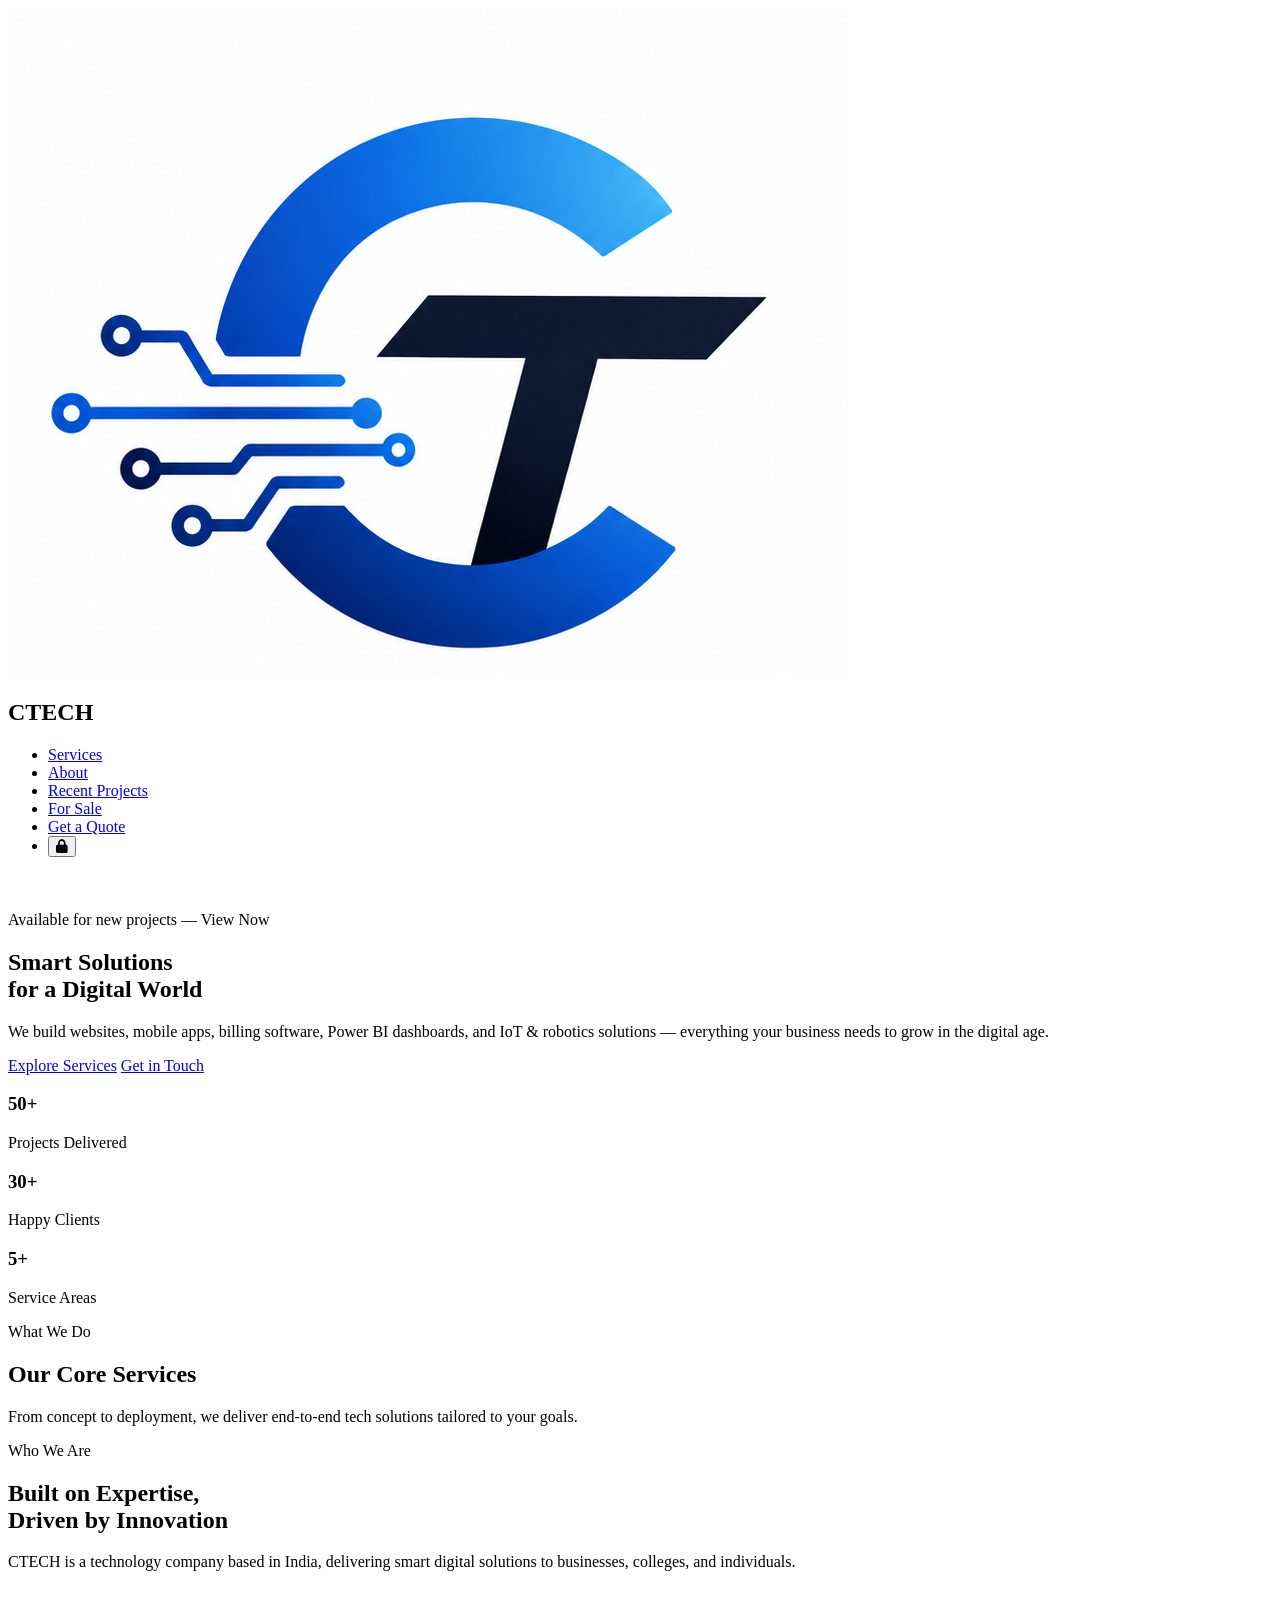
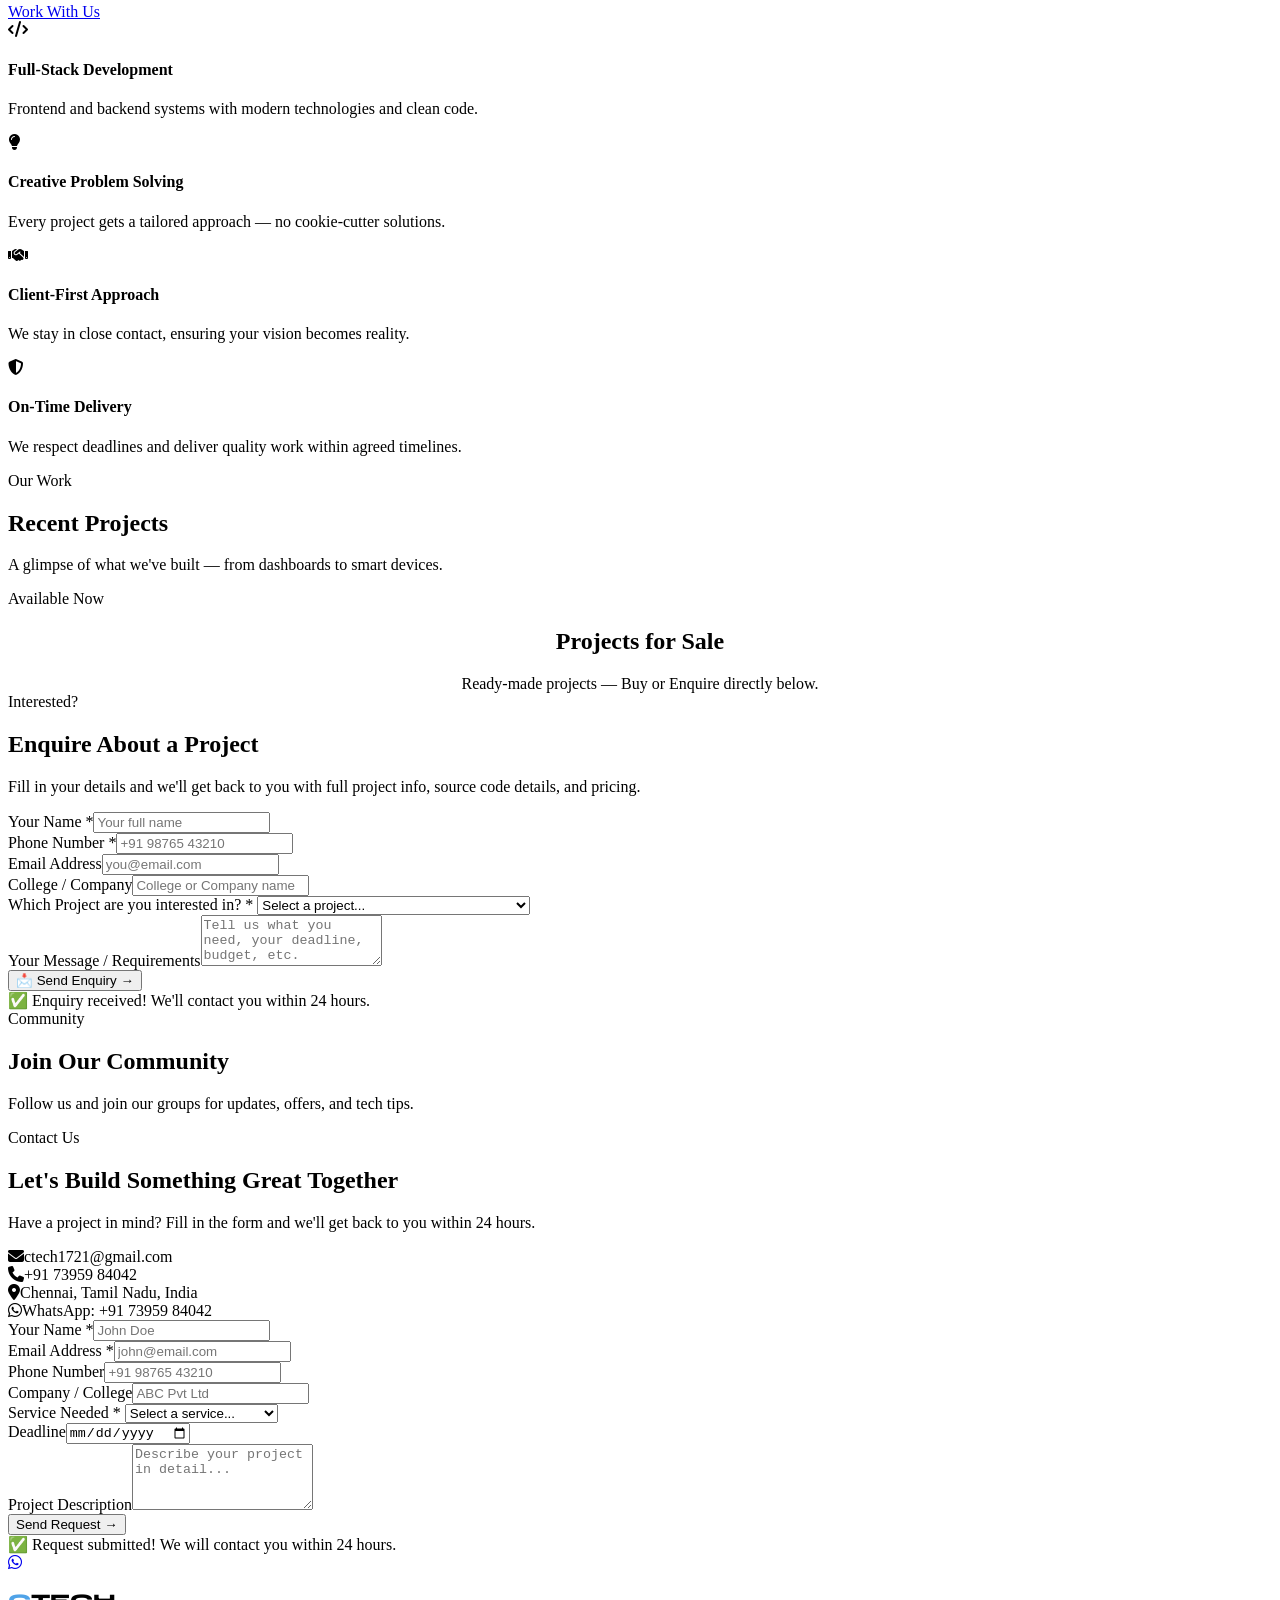
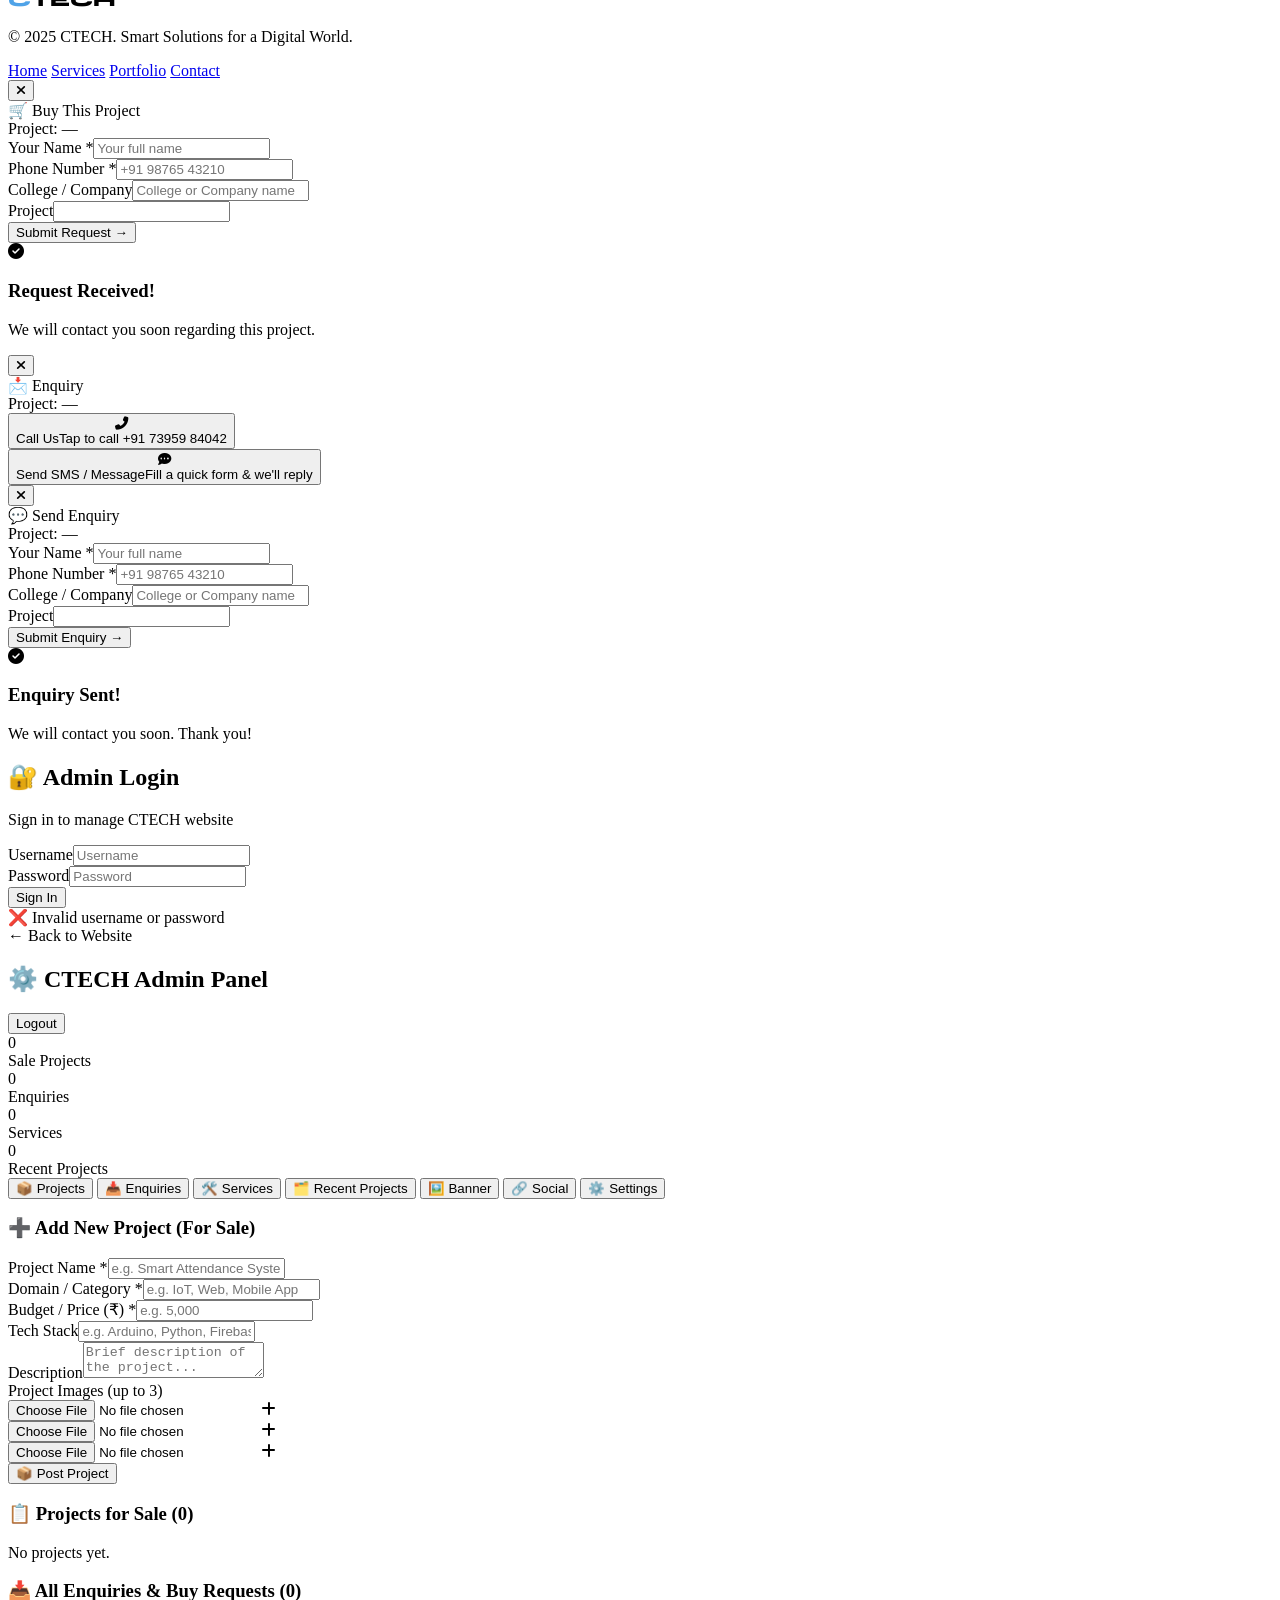
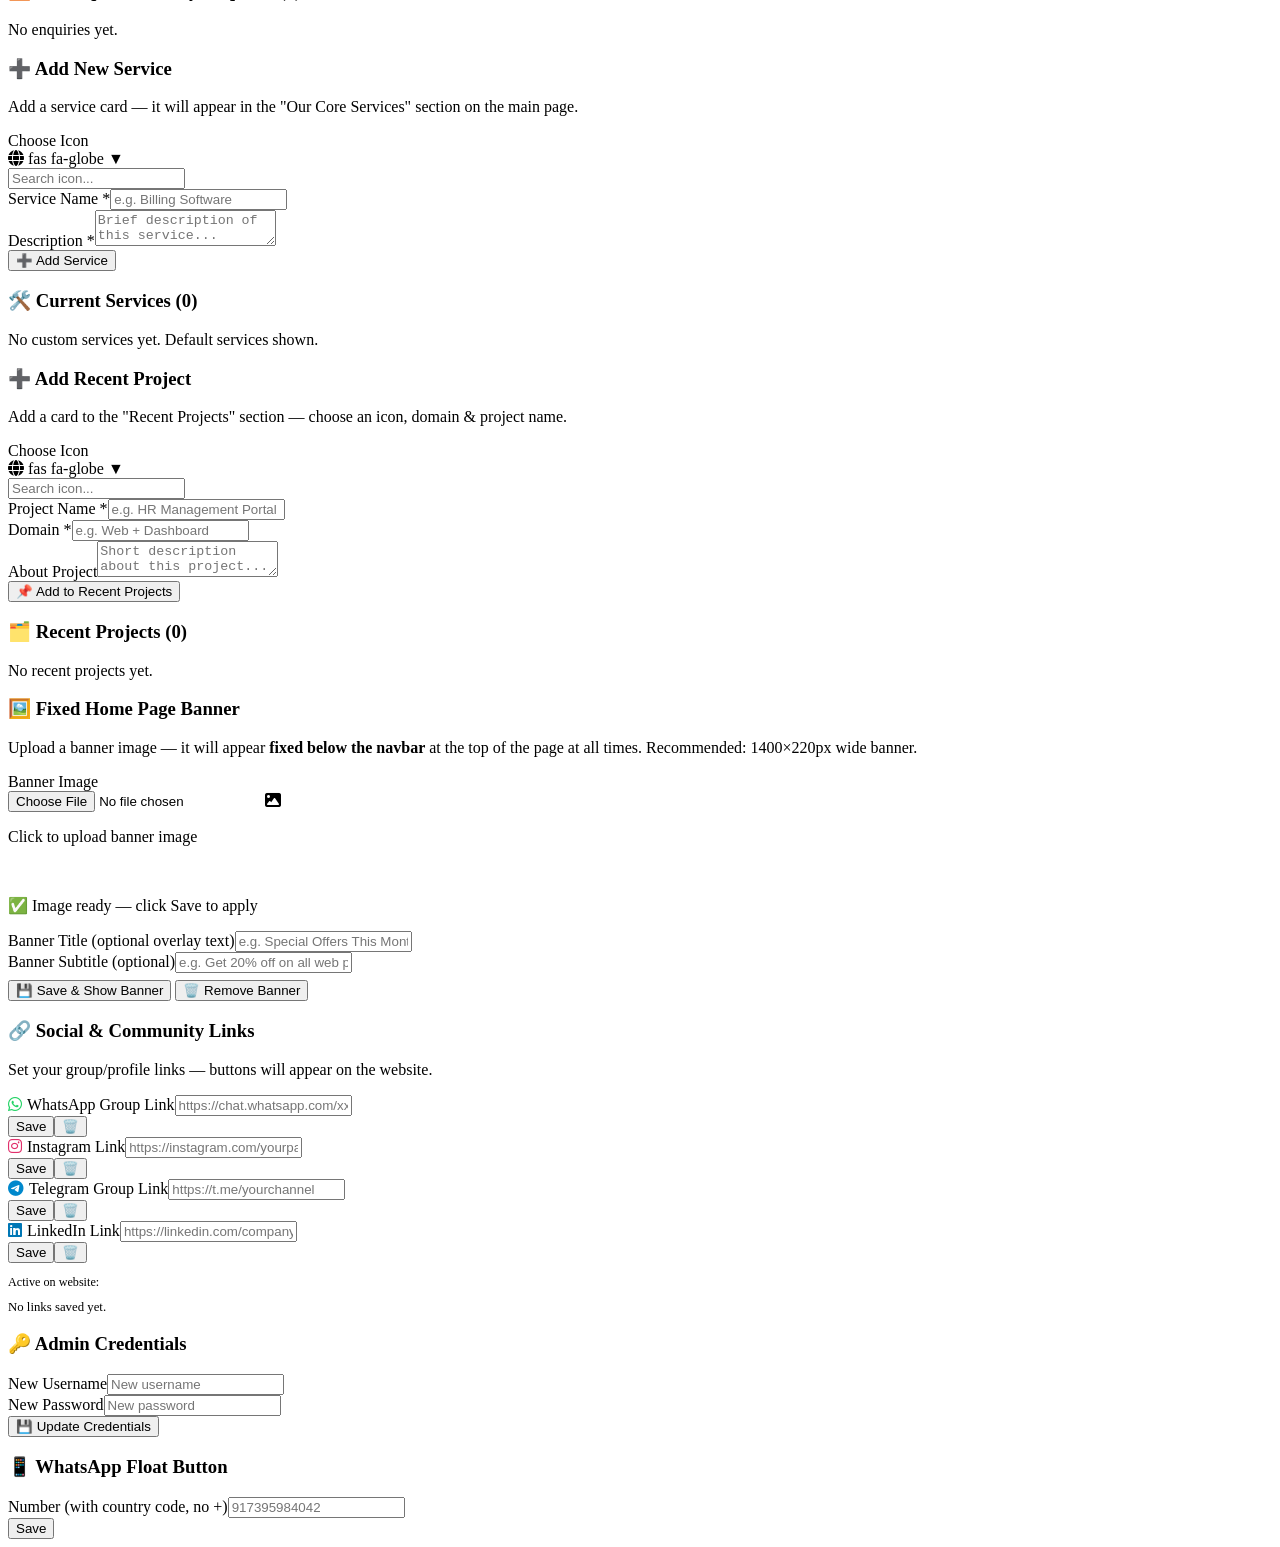
==== commit c74fdbeb: "Update index.html" ====
--- a/index.html
+++ b/index.html
@@ -6,346 +6,7 @@
 <title>CTECH – Smart Solutions for a Digital World</title>
 <link href="https://fonts.googleapis.com/css2?family=Syne:wght@400;600;700;800&family=DM+Sans:wght@300;400;500&display=swap" rel="stylesheet"/>
 <link rel="stylesheet" href="https://cdnjs.cloudflare.com/ajax/libs/font-awesome/6.5.0/css/all.min.css"/>
-<style>
-*{margin:0;padding:0;box-sizing:border-box;}
-:root{--navy:#0a1628;--dark-blue:#0d2244;--accent-blue:#1e6fcf;--light-blue:#4fa3e8;--white:#fff;--text-muted:#7a9bbf;--green:#25D366;--red:#e94560;--gold:#f5a623;}
-html{scroll-behavior:smooth;}
-body{font-family:'DM Sans',sans-serif;background:var(--navy);color:var(--white);overflow-x:hidden;}
-.page{display:none!important;}.page.active{display:block!important;}
-
-/* NAV */
-nav{position:fixed;top:0;left:0;width:100%;z-index:999;padding:14px 5%;display:flex;justify-content:space-between;align-items:center;background:rgba(10,22,40,0.97);backdrop-filter:blur(14px);border-bottom:1px solid rgba(79,163,232,0.12);}
-.logo{display:flex;align-items:center;gap:12px;flex-wrap:nowrap;cursor:pointer;}
-.logo-circle{width:46px;height:46px;border-radius:50%;overflow:hidden;flex-shrink:0;display:flex;justify-content:center;align-items:center;background:rgba(79,163,232,0.15);}
-.logo-circle img{width:100%;height:100%;object-fit:cover;}
-.company-name{font-family:'Syne',sans-serif;font-size:1.55rem;font-weight:800;letter-spacing:1px;margin:0;}
-.c-letter{color:#4fa3e8;}.tech-letter{color:#fff;}
-.nav-links{display:flex;gap:1.3rem;list-style:none;align-items:center;}
-.nav-links a{color:var(--text-muted);text-decoration:none;font-size:.85rem;font-weight:500;transition:color .3s;}
-.nav-links a:hover{color:var(--light-blue);}
-.nav-cta{background:var(--accent-blue);color:#fff!important;padding:8px 18px;border-radius:6px;}
-.nav-cta:hover{background:var(--light-blue)!important;}
-.lock-btn{background:none;border:1px solid rgba(79,163,232,0.25);border-radius:8px;width:36px;height:36px;display:flex;align-items:center;justify-content:center;cursor:pointer;color:var(--text-muted);font-size:.95rem;transition:all .3s;}
-.lock-btn:hover{border-color:var(--light-blue);color:var(--light-blue);}
-
-/* ===== FIXED BANNER ===== */
-#hero-banner{
-  position:fixed;
-  top:73px;
-  left:0;
-  width:100%;
-  height:220px;
-  z-index:900;
-  display:none;
-  overflow:hidden;
-  box-shadow:0 4px 30px rgba(0,0,0,0.5);
-}
-#hero-banner img{
-  width:100%;
-  height:100%;
-  object-fit:cover;
-  object-position:center center;
-  display:block;
-}
-#hero-banner .banner-overlay{
-  position:absolute;
-  inset:0;
-  background:linear-gradient(90deg,rgba(10,22,40,0.75) 0%,rgba(10,22,40,0.2) 60%,transparent 100%);
-  display:flex;
-  align-items:center;
-  padding:0 5%;
-}
-.banner-text h2{font-family:'Syne',sans-serif;font-size:clamp(1.2rem,3vw,2.2rem);font-weight:800;margin-bottom:.4rem;text-shadow:0 2px 8px rgba(0,0,0,0.5);}
-.banner-text p{color:rgba(255,255,255,0.85);font-size:.92rem;max-width:380px;text-shadow:0 1px 4px rgba(0,0,0,0.5);}
-
-
-
-/* When banner is active, push content down */
-body.banner-active .hero{padding-top:calc(120px + 220px)!important;}
-body.banner-active #home-wrapper{padding-top:220px;}
-
-/* HERO */
-.hero{min-height:100vh;display:flex;align-items:center;padding:120px 6% 80px;position:relative;overflow:hidden;transition:padding-top .3s;}
-.hero-bg{position:absolute;inset:0;background:radial-gradient(ellipse 80% 60% at 70% 50%,rgba(30,111,207,0.15) 0%,transparent 70%);}
-.hero-grid{position:absolute;inset:0;background-image:linear-gradient(rgba(79,163,232,0.04) 1px,transparent 1px),linear-gradient(90deg,rgba(79,163,232,0.04) 1px,transparent 1px);background-size:60px 60px;}
-.hero-content{position:relative;max-width:650px;}
-.hero-badge{display:inline-flex;align-items:center;gap:8px;background:rgba(79,163,232,0.1);border:1px solid rgba(79,163,232,0.25);padding:7px 16px;border-radius:50px;font-size:.8rem;color:var(--light-blue);margin-bottom:1.5rem;cursor:pointer;transition:all .3s;}
-.hero-badge:hover{background:rgba(79,163,232,0.18);border-color:var(--light-blue);}
-.badge-dot{width:7px;height:7px;background:#25D366;border-radius:50%;animation:pulse 1.5s infinite;flex-shrink:0;}
-@keyframes pulse{0%,100%{opacity:1;transform:scale(1);}50%{opacity:.5;transform:scale(1.3);}}
-h1{font-family:'Syne',sans-serif;font-size:clamp(2.2rem,5vw,3.8rem);font-weight:800;line-height:1.1;margin-bottom:1.2rem;}
-h1 span{color:var(--light-blue);}
-.hero-sub{font-size:1.05rem;color:var(--text-muted);line-height:1.8;margin-bottom:2.5rem;max-width:520px;}
-.hero-btns{display:flex;gap:1rem;flex-wrap:wrap;}
-.btn-primary{background:var(--accent-blue);color:#fff;padding:13px 30px;border-radius:8px;text-decoration:none;font-weight:500;font-size:.92rem;transition:all .3s;border:none;cursor:pointer;display:inline-block;}
-.btn-primary:hover{background:var(--light-blue);transform:translateY(-2px);}
-.btn-outline{border:1px solid rgba(79,163,232,0.4);color:var(--light-blue);padding:13px 30px;border-radius:8px;text-decoration:none;font-weight:500;font-size:.92rem;transition:all .3s;display:inline-block;}
-.btn-outline:hover{background:rgba(79,163,232,0.08);transform:translateY(-2px);}
-.hero-stats{display:flex;gap:2.5rem;margin-top:3rem;padding-top:2rem;border-top:1px solid rgba(79,163,232,0.12);}
-.stat h3{font-family:'Syne',sans-serif;font-size:1.7rem;font-weight:700;}
-.stat p{font-size:.78rem;color:var(--text-muted);margin-top:3px;}
-
-/* SECTIONS */
-section{padding:80px 6%;}
-.section-label{font-size:.72rem;letter-spacing:2px;color:var(--light-blue);text-transform:uppercase;font-weight:600;margin-bottom:.8rem;}
-.section-title{font-family:'Syne',sans-serif;font-size:clamp(1.7rem,3vw,2.5rem);font-weight:700;line-height:1.2;margin-bottom:1rem;}
-.section-sub{color:var(--text-muted);font-size:.97rem;line-height:1.8;max-width:540px;}
-
-/* SERVICES */
-.services{background:var(--dark-blue);}
-.services-header{text-align:center;margin-bottom:3rem;}
-.services-header .section-sub{margin:0 auto;}
-.services-grid{display:grid;grid-template-columns:repeat(auto-fit,minmax(260px,1fr));gap:1.4rem;}
-.service-card{background:rgba(255,255,255,0.03);border:1px solid rgba(79,163,232,0.1);border-radius:12px;padding:1.8rem;transition:all .3s;position:relative;overflow:hidden;}
-.service-card::before{content:'';position:absolute;top:0;left:0;right:0;height:2px;background:linear-gradient(90deg,var(--accent-blue),var(--light-blue));transform:scaleX(0);transition:transform .3s;}
-.service-card:hover{border-color:rgba(79,163,232,0.3);background:rgba(79,163,232,0.05);transform:translateY(-4px);}
-.service-card:hover::before{transform:scaleX(1);}
-.service-icon{width:50px;height:50px;background:rgba(30,111,207,0.15);border-radius:10px;display:flex;align-items:center;justify-content:center;margin:0 auto 1rem auto;}
-.service-icon i{font-size:1.3rem;color:var(--light-blue);}
-.service-card h3{font-family:'Syne',sans-serif;font-size:1rem;font-weight:600;margin-bottom:.6rem;text-align:center;}
-.service-card p{color:var(--text-muted);font-size:.87rem;line-height:1.7;text-align:center;}
-
-/* ABOUT */
-.about{background:var(--navy);}
-.about-inner{display:grid;grid-template-columns:1fr 1fr;gap:5rem;align-items:center;}
-.about-visual{background:rgba(79,163,232,0.05);border:1px solid rgba(79,163,232,0.12);border-radius:16px;padding:2.2rem;display:flex;flex-direction:column;gap:1.1rem;}
-.about-item{display:flex;align-items:flex-start;gap:1rem;}
-.about-item-icon{width:38px;height:38px;background:rgba(30,111,207,0.15);border-radius:8px;display:flex;align-items:center;justify-content:center;flex-shrink:0;}
-.about-item-icon i{color:var(--light-blue);font-size:.95rem;}
-.about-item h4{font-family:'Syne',sans-serif;font-size:.9rem;font-weight:600;margin-bottom:.25rem;}
-.about-item p{color:var(--text-muted);font-size:.83rem;line-height:1.6;}
-
-/* PORTFOLIO / RECENT PROJECTS */
-.portfolio{background:var(--dark-blue);}
-.portfolio-header{margin-bottom:2.5rem;}
-.portfolio-grid{display:grid;grid-template-columns:repeat(auto-fit,minmax(280px,1fr));gap:1.4rem;}
-.portfolio-card{background:rgba(255,255,255,0.03);border:1px solid rgba(79,163,232,0.1);border-radius:12px;overflow:hidden;transition:all .3s;}
-.portfolio-card:hover{transform:translateY(-4px);border-color:rgba(79,163,232,0.3);}
-.portfolio-thumb{height:130px;display:flex;align-items:center;justify-content:center;font-size:2.6rem;background:rgba(30,111,207,0.07);}
-.portfolio-info{padding:1.3rem;}
-.portfolio-tag{font-size:.68rem;letter-spacing:1px;color:var(--light-blue);text-transform:uppercase;font-weight:600;margin-bottom:.4rem;}
-.portfolio-info h3{font-family:'Syne',sans-serif;font-size:.97rem;font-weight:600;margin-bottom:.4rem;}
-.portfolio-info p{color:var(--text-muted);font-size:.83rem;line-height:1.6;}
-
-/* PROJECTS FOR SALE */
-.projects-section{background:var(--navy);padding:80px 6%;}
-.proj-header{text-align:center;margin-bottom:2.5rem;}
-.proj-grid{display:grid;grid-template-columns:repeat(auto-fit,minmax(300px,1fr));gap:1.5rem;}
-.proj-card{background:var(--dark-blue);border:1px solid rgba(79,163,232,0.15);border-radius:14px;overflow:hidden;transition:all .3s;position:relative;}
-.proj-card:hover{transform:translateY(-5px);border-color:rgba(79,163,232,0.4);box-shadow:0 10px 30px rgba(30,111,207,0.15);}
-.proj-imgs{position:relative;height:190px;overflow:hidden;}
-.proj-imgs img{position:absolute;inset:0;width:100%;height:100%;object-fit:cover;transition:opacity .4s;}
-.proj-imgs img.active{opacity:1;z-index:2;}
-.proj-imgs img:not(.active){opacity:0;z-index:1;}
-.proj-img-dots{position:absolute;bottom:8px;left:50%;transform:translateX(-50%);display:flex;gap:5px;z-index:3;}
-.proj-img-dots span{width:6px;height:6px;border-radius:50%;background:rgba(255,255,255,0.4);cursor:pointer;transition:background .3s;}
-.proj-img-dots span.active{background:#fff;}
-.proj-no-img{height:190px;display:flex;align-items:center;justify-content:center;font-size:3rem;background:rgba(30,111,207,0.08);}
-.proj-badge{position:absolute;top:10px;left:10px;background:rgba(10,22,40,0.85);color:var(--light-blue);font-size:.68rem;padding:4px 10px;border-radius:20px;font-weight:600;z-index:4;backdrop-filter:blur(4px);}
-.proj-body{padding:1.3rem;}
-.proj-name{font-family:'Syne',sans-serif;font-size:1.05rem;font-weight:700;margin-bottom:.3rem;}
-.proj-domain{font-size:.75rem;color:var(--light-blue);margin-bottom:.5rem;}
-.proj-budget{display:inline-block;background:rgba(245,166,35,0.12);border:1px solid rgba(245,166,35,0.3);color:var(--gold);font-size:.78rem;font-weight:600;padding:3px 10px;border-radius:20px;margin-bottom:.8rem;}
-.proj-desc{font-size:.83rem;color:var(--text-muted);line-height:1.6;margin-bottom:1rem;}
-.proj-btns{display:flex;gap:.6rem;}
-.proj-buy-btn{flex:1;padding:9px 0;background:var(--accent-blue);color:#fff;border:none;border-radius:8px;font-family:'Syne',sans-serif;font-size:.82rem;font-weight:700;cursor:pointer;transition:all .3s;}
-.proj-buy-btn:hover{background:var(--light-blue);}
-.proj-enq-btn{flex:1;padding:9px 0;background:rgba(79,163,232,0.08);color:var(--light-blue);border:1px solid rgba(79,163,232,0.3);border-radius:8px;font-family:'Syne',sans-serif;font-size:.82rem;font-weight:700;cursor:pointer;transition:all .3s;}
-.proj-enq-btn:hover{background:rgba(79,163,232,0.15);}
-
-/* PROJECT ENQUIRY FORM BELOW GRID */
-.proj-enquiry-section{background:var(--dark-blue);padding:60px 6%;border-top:1px solid rgba(79,163,232,0.1);}
-.proj-enquiry-inner{max-width:700px;margin:0 auto;}
-.proj-enquiry-inner .section-label{text-align:center;}
-.proj-enquiry-inner .section-title{text-align:center;margin-bottom:.5rem;}
-.proj-enquiry-inner .section-sub{text-align:center;margin:0 auto 2.5rem auto;}
-.penq-form{display:flex;flex-direction:column;gap:1rem;}
-.penq-row{display:grid;grid-template-columns:1fr 1fr;gap:1rem;}
-.penq-field{display:flex;flex-direction:column;gap:.35rem;}
-.penq-field label{font-size:.78rem;color:var(--text-muted);}
-.penq-field input,.penq-field textarea,.penq-field select{background:rgba(255,255,255,0.04);border:1px solid rgba(79,163,232,0.15);border-radius:8px;padding:11px 14px;color:#fff;font-family:'DM Sans',sans-serif;font-size:.88rem;outline:none;transition:border .3s;resize:none;}
-.penq-field input:focus,.penq-field textarea:focus,.penq-field select:focus{border-color:rgba(79,163,232,0.5);}
-.penq-field select option{background:var(--navy);}
-.penq-submit{background:var(--accent-blue);color:#fff;border:none;padding:13px;border-radius:8px;font-family:'Syne',sans-serif;font-size:.97rem;font-weight:600;cursor:pointer;transition:all .3s;}
-.penq-submit:hover{background:var(--light-blue);transform:translateY(-2px);}
-.penq-success{display:none;background:rgba(37,211,102,0.1);border:1px solid rgba(37,211,102,0.3);border-radius:8px;padding:14px;text-align:center;color:#25D366;font-size:.9rem;margin-top:.5rem;}
-
-/* CONTACT */
-.contact{background:var(--navy);}
-.contact-inner{display:grid;grid-template-columns:1fr 1fr;gap:5rem;align-items:start;}
-.contact-info{display:flex;flex-direction:column;gap:1.3rem;margin-top:2rem;}
-.contact-item{display:flex;align-items:center;gap:1rem;}
-.contact-item i{color:var(--light-blue);font-size:1rem;width:20px;}
-.contact-item span{color:var(--text-muted);font-size:.88rem;}
-.contact-form{display:flex;flex-direction:column;gap:1rem;}
-.form-row{display:grid;grid-template-columns:1fr 1fr;gap:1rem;}
-.form-field{display:flex;flex-direction:column;gap:.35rem;}
-.form-field label{font-size:.78rem;color:var(--text-muted);}
-.form-field input,.form-field textarea,.form-field select{background:rgba(255,255,255,0.04);border:1px solid rgba(79,163,232,0.15);border-radius:8px;padding:11px 14px;color:#fff;font-family:'DM Sans',sans-serif;font-size:.88rem;outline:none;transition:border .3s;resize:none;}
-.form-field input:focus,.form-field textarea:focus,.form-field select:focus{border-color:rgba(79,163,232,0.5);}
-.form-field select option{background:var(--navy);}
-.submit-btn{background:var(--accent-blue);color:#fff;border:none;padding:13px;border-radius:8px;font-family:'Syne',sans-serif;font-size:.97rem;font-weight:600;cursor:pointer;transition:all .3s;}
-.submit-btn:hover{background:var(--light-blue);transform:translateY(-2px);}
-.success-msg{display:none;background:rgba(37,211,102,0.1);border:1px solid rgba(37,211,102,0.3);border-radius:8px;padding:13px;text-align:center;color:#25D366;font-size:.88rem;}
-
-/* SOCIAL */
-.social-section{background:var(--dark-blue);padding:55px 6%;display:none;}
-.social-section-inner{max-width:680px;margin:0 auto;text-align:center;}
-.social-section h2{font-family:'Syne',sans-serif;font-size:1.7rem;font-weight:700;margin-bottom:.5rem;}
-.social-section p{color:var(--text-muted);margin-bottom:1.8rem;}
-.social-links-grid{display:flex;justify-content:center;gap:1rem;flex-wrap:wrap;}
-.social-link-btn{display:flex;align-items:center;gap:10px;padding:13px 26px;border-radius:50px;font-family:'Syne',sans-serif;font-size:.88rem;font-weight:600;text-decoration:none;transition:all .3s;}
-.wa-btn{background:rgba(37,211,102,0.1);border:1px solid rgba(37,211,102,0.3);color:#25D366;}
-.wa-btn:hover{background:rgba(37,211,102,0.2);transform:translateY(-2px);}
-.ig-btn{background:rgba(225,48,108,0.1);border:1px solid rgba(225,48,108,0.3);color:#E1306C;}
-.ig-btn:hover{background:rgba(225,48,108,0.2);transform:translateY(-2px);}
-.tg-btn{background:rgba(0,136,204,0.1);border:1px solid rgba(0,136,204,0.3);color:#0088cc;}
-.tg-btn:hover{background:rgba(0,136,204,0.2);transform:translateY(-2px);}
-.li-btn{background:rgba(0,119,181,0.1);border:1px solid rgba(0,119,181,0.3);color:#0077b5;}
-.li-btn:hover{background:rgba(0,119,181,0.2);transform:translateY(-2px);}
-
-/* MODAL */
-.modal-overlay{position:fixed;inset:0;background:rgba(0,0,0,0.75);z-index:2000;display:none;align-items:center;justify-content:center;padding:20px;backdrop-filter:blur(4px);}
-.modal-overlay.open{display:flex;}
-.modal-box{background:var(--dark-blue);border:1px solid rgba(79,163,232,0.2);border-radius:18px;padding:28px;width:100%;max-width:440px;position:relative;max-height:90vh;overflow-y:auto;}
-.modal-close{position:absolute;top:14px;right:16px;background:none;border:none;color:var(--text-muted);font-size:1.3rem;cursor:pointer;transition:color .3s;}
-.modal-close:hover{color:#fff;}
-.modal-title{font-family:'Syne',sans-serif;font-size:1.2rem;font-weight:700;margin-bottom:6px;}
-.modal-proj-name{font-size:.82rem;color:var(--light-blue);margin-bottom:1.4rem;padding-bottom:1rem;border-bottom:1px solid rgba(79,163,232,0.12);}
-.mf{margin-bottom:11px;}
-.mf label{display:block;font-size:.76rem;color:var(--text-muted);margin-bottom:.35rem;}
-.mf input{width:100%;padding:10px 13px;background:rgba(255,255,255,0.04);border:1px solid rgba(79,163,232,0.15);border-radius:8px;color:#fff;font-family:'DM Sans',sans-serif;font-size:.87rem;outline:none;transition:border .3s;}
-.mf input:focus{border-color:var(--light-blue);}
-.mf input[readonly]{opacity:.6;cursor:not-allowed;}
-.modal-submit{width:100%;padding:12px;background:var(--accent-blue);color:#fff;border:none;border-radius:8px;font-family:'Syne',sans-serif;font-size:.95rem;font-weight:700;cursor:pointer;margin-top:6px;transition:background .3s;}
-.modal-submit:hover{background:var(--light-blue);}
-.modal-success{display:none;text-align:center;padding:20px 0;}
-.modal-success i{font-size:2.5rem;color:#25D366;margin-bottom:10px;}
-.modal-success h3{font-family:'Syne',sans-serif;font-size:1.1rem;margin-bottom:6px;}
-.modal-success p{color:var(--text-muted);font-size:.85rem;}
-.enq-options{display:flex;flex-direction:column;gap:.8rem;margin-top:.5rem;}
-.enq-opt-btn{display:flex;align-items:center;gap:12px;padding:14px 18px;border-radius:10px;border:1px solid rgba(79,163,232,0.2);background:rgba(79,163,232,0.04);cursor:pointer;transition:all .3s;text-align:left;width:100%;}
-.enq-opt-btn:hover{border-color:var(--light-blue);background:rgba(79,163,232,0.1);}
-.enq-opt-btn i{font-size:1.3rem;width:24px;flex-shrink:0;}
-.eot{font-family:'Syne',sans-serif;font-size:.9rem;font-weight:700;display:block;margin-bottom:2px;}
-.eos{font-size:.78rem;color:var(--text-muted);}
-.enq-call-btn i{color:#25D366;}
-.enq-sms-btn i{color:var(--light-blue);}
-
-/* FLOAT + FOOTER + TOAST */
-.whatsapp-float{position:fixed;bottom:28px;right:28px;z-index:500;background:#25D366;width:52px;height:52px;border-radius:50%;display:flex;align-items:center;justify-content:center;text-decoration:none;box-shadow:0 4px 18px rgba(37,211,102,0.4);transition:transform .3s;}
-.whatsapp-float:hover{transform:scale(1.1);}
-.whatsapp-float i{color:#fff;font-size:1.5rem;}
-footer{background:var(--dark-blue);padding:2rem 6%;border-top:1px solid rgba(79,163,232,0.1);display:flex;justify-content:space-between;align-items:center;flex-wrap:wrap;gap:1rem;}
-footer p{color:var(--text-muted);font-size:.83rem;}
-.footer-links{display:flex;gap:1.4rem;}
-.footer-links a{color:var(--text-muted);font-size:.83rem;text-decoration:none;transition:color .3s;}
-.footer-links a:hover{color:var(--light-blue);}
-.toast{position:fixed;bottom:90px;left:50%;transform:translateX(-50%);background:var(--dark-blue);color:#fff;padding:11px 22px;border-radius:10px;font-size:.86rem;z-index:9999;display:none;border:1px solid rgba(79,163,232,0.3);box-shadow:0 4px 18px rgba(0,0,0,0.4);white-space:nowrap;}
-
-/* ADMIN LOGIN */
-#admin-login-page.active{display:flex!important;align-items:center;justify-content:center;min-height:100vh;background:var(--navy);}
-.login-box{background:var(--dark-blue);border:1px solid rgba(79,163,232,0.15);border-radius:20px;padding:40px 34px;width:100%;max-width:390px;box-shadow:0 20px 60px rgba(0,0,0,0.5);}
-.login-box h2{font-family:'Syne',sans-serif;font-size:1.5rem;font-weight:700;text-align:center;margin-bottom:.3rem;}
-.login-sub{text-align:center;color:var(--text-muted);font-size:.83rem;margin-bottom:1.8rem;}
-.lf{margin-bottom:1rem;}
-.lf label{display:block;font-size:.77rem;color:var(--text-muted);margin-bottom:.4rem;}
-.lf input{width:100%;padding:11px 14px;background:rgba(255,255,255,0.04);border:1px solid rgba(79,163,232,0.2);border-radius:8px;color:#fff;font-family:'DM Sans',sans-serif;font-size:.88rem;outline:none;transition:border .3s;}
-.lf input:focus{border-color:var(--light-blue);}
-.login-btn{width:100%;padding:12px;background:var(--accent-blue);color:#fff;border:none;border-radius:8px;font-family:'Syne',sans-serif;font-size:.97rem;font-weight:600;cursor:pointer;margin-top:.4rem;transition:background .3s;}
-.login-btn:hover{background:var(--light-blue);}
-.login-err{color:var(--red);font-size:.78rem;text-align:center;margin-top:.7rem;display:none;}
-.back-link{display:block;text-align:center;margin-top:.9rem;color:var(--text-muted);font-size:.83rem;cursor:pointer;}
-.back-link:hover{color:var(--light-blue);}
-
-/* ADMIN PANEL */
-#admin-page{min-height:100vh;background:#06101d;}
-.admin-header{background:var(--dark-blue);padding:0 22px;display:flex;align-items:center;justify-content:space-between;height:60px;border-bottom:1px solid rgba(79,163,232,0.15);}
-.admin-header h2{font-family:'Syne',sans-serif;font-size:1.05rem;color:#fff;}
-.admin-logout{background:var(--red);color:#fff;border:none;padding:7px 15px;border-radius:7px;font-size:.78rem;font-weight:700;cursor:pointer;}
-.admin-body{max-width:1200px;margin:0 auto;padding:24px 18px;}
-.admin-stats{display:grid;grid-template-columns:repeat(4,1fr);gap:12px;margin-bottom:20px;}
-.astat{background:var(--dark-blue);border:1px solid rgba(79,163,232,0.12);border-radius:12px;padding:16px;text-align:center;}
-.astat .num{font-family:'Syne',sans-serif;font-size:1.9rem;font-weight:700;color:var(--light-blue);}
-.astat .lbl{font-size:.72rem;color:var(--text-muted);margin-top:3px;}
-.admin-tabs{display:flex;gap:5px;margin-bottom:20px;background:var(--dark-blue);padding:5px;border-radius:12px;border:1px solid rgba(79,163,232,0.1);flex-wrap:wrap;}
-.atab{flex:1;min-width:80px;padding:9px 5px;border:none;background:none;border-radius:8px;font-size:.75rem;font-weight:600;cursor:pointer;font-family:'DM Sans',sans-serif;color:var(--text-muted);transition:all .3s;}
-.atab.active{background:var(--accent-blue);color:#fff;}
-.atc{display:none;}.atc.active{display:block;}
-.acard{background:var(--dark-blue);border:1px solid rgba(79,163,232,0.1);border-radius:14px;padding:20px;margin-bottom:18px;}
-.acard h3{font-family:'Syne',sans-serif;font-size:.97rem;font-weight:700;margin-bottom:14px;padding-bottom:10px;border-bottom:1px solid rgba(79,163,232,0.1);}
-.acard .adesc{font-size:.8rem;color:var(--text-muted);margin-bottom:14px;}
-.af{margin-bottom:11px;}
-.af label{display:block;font-size:.76rem;color:var(--text-muted);margin-bottom:.35rem;}
-.af input,.af textarea,.af select{width:100%;padding:10px 12px;background:rgba(255,255,255,0.04);border:1px solid rgba(79,163,232,0.15);border-radius:8px;color:#fff;font-family:'DM Sans',sans-serif;font-size:.86rem;outline:none;transition:border .3s;}
-.af input:focus,.af textarea:focus,.af select:focus{border-color:var(--light-blue);}
-.af textarea{resize:vertical;min-height:55px;}
-.af select option{background:var(--navy);}
-.af-row{display:grid;grid-template-columns:1fr 1fr;gap:11px;}
-.srow{display:flex;gap:8px;align-items:flex-end;margin-bottom:13px;}
-.srow .af{flex:1;margin:0;}
-.apost-btn{width:100%;padding:11px;background:var(--accent-blue);color:#fff;border:none;border-radius:8px;font-family:'Syne',sans-serif;font-size:.88rem;font-weight:700;cursor:pointer;margin-top:8px;transition:background .3s;}
-.apost-btn:hover{background:var(--light-blue);}
-.apost-btn.danger{background:rgba(233,69,96,0.2);color:var(--red);}
-.apost-btn.danger:hover{background:var(--red);color:#fff;}
-.save-btn{padding:8px 16px;background:var(--accent-blue);color:#fff;border:none;border-radius:7px;font-size:.8rem;font-weight:700;cursor:pointer;font-family:'DM Sans',sans-serif;white-space:nowrap;transition:background .3s;}
-.save-btn:hover{background:var(--light-blue);}
-.proj-upload-grid{display:flex;gap:8px;margin-top:8px;}
-.proj-img-slot{width:80px;height:68px;border:2px dashed rgba(79,163,232,0.25);border-radius:8px;display:flex;align-items:center;justify-content:center;position:relative;overflow:hidden;flex-shrink:0;cursor:pointer;background:rgba(79,163,232,0.03);transition:border .3s;}
-.proj-img-slot:hover{border-color:var(--light-blue);}
-.proj-img-slot input[type=file]{position:absolute;inset:0;opacity:0;cursor:pointer;width:100%;height:100%;}
-.proj-img-slot img{width:100%;height:100%;object-fit:cover;position:absolute;inset:0;}
-.proj-img-slot .plus{color:var(--text-muted);font-size:1.2rem;pointer-events:none;}
-.sub-card{background:rgba(255,255,255,0.03);border:1px solid rgba(79,163,232,0.1);border-radius:10px;padding:15px;margin-bottom:11px;}
-.sub-card h4{font-family:'Syne',sans-serif;font-size:.87rem;font-weight:700;margin-bottom:7px;color:var(--light-blue);}
-.sub-card .sub-type{display:inline-block;font-size:.65rem;padding:2px 9px;border-radius:20px;font-weight:700;margin-bottom:8px;margin-left:6px;}
-.sub-card .sub-type.buy{background:rgba(30,111,207,0.2);color:var(--light-blue);}
-.sub-card .sub-type.enq{background:rgba(79,163,232,0.1);color:var(--text-muted);}
-.sub-card p{font-size:.8rem;color:var(--text-muted);margin-bottom:3px;line-height:1.5;}
-.sub-card p span{color:rgba(255,255,255,0.85);}
-.sub-time{font-size:.7rem;color:rgba(255,255,255,0.28);margin-top:5px;}
-.del-btn{background:rgba(233,69,96,0.1);border:1px solid rgba(233,69,96,0.25);color:var(--red);padding:4px 11px;border-radius:6px;font-size:.73rem;font-weight:700;cursor:pointer;margin-top:7px;}
-.del-btn:hover{background:var(--red);color:#fff;}
-.empty-box{text-align:center;padding:35px 20px;color:var(--text-muted);font-size:.87rem;}
-.img-upload-box{border:2px dashed rgba(79,163,232,0.22);border-radius:10px;padding:22px;text-align:center;cursor:pointer;position:relative;background:rgba(79,163,232,0.02);transition:border .3s;}
-.img-upload-box:hover{border-color:var(--light-blue);}
-.img-upload-box input[type=file]{position:absolute;inset:0;opacity:0;cursor:pointer;width:100%;height:100%;}
-.img-upload-box i{font-size:1.8rem;color:var(--light-blue);margin-bottom:7px;}
-.img-upload-box p{color:var(--text-muted);font-size:.83rem;}
-.banner-prev{margin-top:12px;display:none;}
-.banner-prev img{width:100%;border-radius:8px;max-height:180px;object-fit:cover;}
-.banner-prev p{font-size:.76rem;color:#25D366;margin-top:5px;}
-.sp-row{display:flex;gap:9px;flex-wrap:wrap;margin-top:12px;}
-.sp-badge{padding:7px 14px;border-radius:50px;font-size:.77rem;font-weight:600;}
-.sp-wa{background:rgba(37,211,102,0.1);color:#25D366;border:1px solid rgba(37,211,102,0.3);}
-.sp-ig{background:rgba(225,48,108,0.1);color:#E1306C;border:1px solid rgba(225,48,108,0.3);}
-.sp-tg{background:rgba(0,136,204,0.1);color:#0088cc;border:1px solid rgba(0,136,204,0.3);}
-.sp-li{background:rgba(0,119,181,0.1);color:#0077b5;border:1px solid rgba(0,119,181,0.3);}
-
-/* ICON PICKER */
-.icon-picker-wrap{position:relative;}
-.icon-preview{display:flex;align-items:center;gap:8px;padding:10px 12px;background:rgba(255,255,255,0.04);border:1px solid rgba(79,163,232,0.15);border-radius:8px;cursor:pointer;transition:border .3s;}
-.icon-preview:hover{border-color:var(--light-blue);}
-.icon-preview i{font-size:1.1rem;color:var(--light-blue);width:20px;text-align:center;}
-.icon-preview span{font-size:.85rem;color:var(--text-muted);flex:1;}
-.icon-preview .arrow{font-size:.7rem;color:var(--text-muted);}
-.icon-dropdown{position:absolute;top:calc(100% + 6px);left:0;right:0;background:#0d1f3c;border:1px solid rgba(79,163,232,0.2);border-radius:10px;padding:10px;z-index:100;display:none;max-height:220px;overflow-y:auto;}
-.icon-dropdown.open{display:block;}
-.icon-search-inp{width:100%;padding:8px 10px;background:rgba(255,255,255,0.05);border:1px solid rgba(79,163,232,0.15);border-radius:7px;color:#fff;font-size:.82rem;outline:none;margin-bottom:8px;}
-.icon-grid{display:grid;grid-template-columns:repeat(6,1fr);gap:4px;}
-.icon-opt{width:100%;aspect-ratio:1;display:flex;align-items:center;justify-content:center;border-radius:7px;cursor:pointer;background:rgba(79,163,232,0.05);border:1px solid transparent;transition:all .3s;font-size:1rem;color:var(--text-muted);}
-.icon-opt:hover,.icon-opt.sel{background:rgba(79,163,232,0.15);border-color:var(--light-blue);color:var(--light-blue);}
-
-@media(max-width:768px){
-  .about-inner,.contact-inner{grid-template-columns:1fr;}
-  .hero-stats{gap:1.4rem;}
-  .form-row,.af-row,.penq-row{grid-template-columns:1fr;}
-  .nav-links{display:none;}
-  .admin-stats{grid-template-columns:repeat(2,1fr);}
-  .proj-btns{flex-direction:column;}
-  #hero-banner{height:140px;}
-}
-</style>
+<link rel="stylesheet" href="style.css"/>
 </head>
 <body>
 
@@ -357,7 +18,6 @@
     <div class="logo-circle">
       <img id="nav-logo-img" src="logo.png" alt="CTECH">
     </div>
-    
     <h2 class="company-name"><span class="c-letter">C</span><span class="tech-letter">TECH</span></h2>
   </div>
   <ul class="nav-links">
@@ -370,7 +30,16 @@
   </ul>
 </nav>
 
-
+<!-- FIXED HERO BANNER -->
+<div id="hero-banner">
+  <img id="banner-img" src="" alt=""/>
+  <div class="banner-overlay">
+    <div class="banner-text">
+      <h2 id="banner-title-txt"></h2>
+      <p id="banner-sub-txt"></p>
+    </div>
+  </div>
+</div>
 
 <!-- HERO -->
 <section class="hero" id="home">
@@ -794,433 +463,6 @@
 
 <div class="toast" id="toast"></div>
 
-<script>
-// ============ ICONS ============
-var ALL_ICONS=['fa-globe','fa-mobile-alt','fa-chart-bar','fa-microchip','fa-robot','fa-graduation-cap','fa-code','fa-laptop-code','fa-database','fa-server','fa-cloud','fa-wifi','fa-shield-alt','fa-lock','fa-key','fa-bug','fa-terminal','fa-cog','fa-lightbulb','fa-brain','fa-magic','fa-star','fa-fire','fa-bolt','fa-chart-line','fa-chart-pie','fa-dollar-sign','fa-coins','fa-wallet','fa-shopping-cart','fa-store','fa-tags','fa-receipt','fa-credit-card','fa-qrcode','fa-users','fa-user-tie','fa-handshake','fa-comments','fa-headset','fa-phone','fa-envelope','fa-bell','fa-calendar','fa-clock','fa-map-marker-alt','fa-truck','fa-car','fa-bus','fa-plane','fa-industry','fa-factory','fa-building','fa-home','fa-school','fa-hospital','fa-flask','fa-dna','fa-heartbeat','fa-camera','fa-video','fa-music','fa-gamepad','fa-tv','fa-print','fa-file-code','fa-file-alt','fa-folder','fa-download','fa-upload','fa-sync','fa-paint-brush','fa-pen','fa-pencil-alt','fa-cut','fa-crop','fa-image','fa-leaf','fa-sun','fa-moon','fa-snowflake','fa-tint','fa-recycle','fa-wrench','fa-tools','fa-hammer','fa-screwdriver','fa-plug','fa-battery-full','fa-satellite','fa-satellite-dish','fa-signal','fa-broadcast-tower','fa-microphone','fa-box','fa-boxes','fa-warehouse','fa-pallet','fa-barcode','fa-calculator','fa-cash-register','fa-file-invoice','fa-balance-scale','fa-percentage','fa-eye','fa-assistive-listening-systems','fa-blind','fa-wheelchair'];
-
-var selIcon={svc:'fas fa-globe',rp:'fas fa-globe'};
-function buildIconGrid(p){var g=document.getElementById(p+'-icon-grid');g.innerHTML=ALL_ICONS.map(function(ic){var f='fas '+ic;return '<div class="icon-opt'+(selIcon[p]===f?' sel':'')+'" onclick="selectIcon(\''+p+'\',\''+f+'\')" title="'+ic+'"><i class="fas '+ic+'"></i></div>';}).join('');}
-function filterIcons(p,q){var g=document.getElementById(p+'-icon-grid');var f=q?ALL_ICONS.filter(function(i){return i.includes(q.toLowerCase());}):ALL_ICONS;g.innerHTML=f.map(function(ic){var full='fas '+ic;return '<div class="icon-opt'+(selIcon[p]===full?' sel':'')+'" onclick="selectIcon(\''+p+'\',\''+full+'\')" title="'+ic+'"><i class="fas '+ic+'"></i></div>';}).join('');}
-function toggleIconPicker(p){var dd=document.getElementById(p+'-icon-dd');var o=dd.classList.contains('open');document.querySelectorAll('.icon-dropdown').forEach(function(d){d.classList.remove('open');});if(!o){dd.classList.add('open');buildIconGrid(p);}}
-function selectIcon(p,f){selIcon[p]=f;document.getElementById(p+'-icon-preview-i').className=f;document.getElementById(p+'-icon-preview-txt').textContent=f;document.getElementById(p+'-icon-dd').classList.remove('open');}
-document.addEventListener('click',function(e){if(!e.target.closest('.icon-picker-wrap')){document.querySelectorAll('.icon-dropdown').forEach(function(d){d.classList.remove('open');});}});
-
-// ============ STATE ============
-var S={user:'admin',pass:'admin123',projects:[],submissions:[],services:[],recentProjects:[],banner:{img:null,title:'',sub:'',on:false},social:{wa:'',ig:'',tg:'',li:''},waNum:'917395984042'};
-var bannerImg=null;
-var projImgs=[null,null,null];
-var activeProj=null;
-
-// DEFAULT SERVICES
-var DEFAULT_SERVICES=[
-  {id:'d1',icon:'fas fa-globe',name:'Website Development',desc:'Professional, responsive websites for businesses, startups, and institutions. Fast, SEO-ready, and visually stunning.'},
-  {id:'d2',icon:'fas fa-mobile-alt',name:'Mobile App Development',desc:'Android and iOS apps built for performance. From simple tools to complex platforms.'},
-  {id:'d3',icon:'fas fa-chart-bar',name:'Power BI Dashboards',desc:'Turn raw data into actionable insights with beautifully designed Power BI dashboards.'},
-  {id:'d4',icon:'fas fa-microchip',name:'IoT Solutions',desc:'Smart connected device systems for colleges, industries, and homes.'},
-  {id:'d5',icon:'fas fa-robot',name:'Robotics Projects',desc:'Custom robotics for college final year projects, research labs, and industrial automation.'},
-  {id:'d6',icon:'fas fa-graduation-cap',name:'College Tech Projects',desc:'Helping students and institutions with end-to-end project development.'}
-];
-
-// DEFAULT RECENT PROJECTS
-var DEFAULT_RECENT=[
-  {id:'r1',icon:'fas fa-globe',domain:'Web Development',name:'E-Commerce Platform',about:'A full-featured online store with inventory management and payments.'},
-  {id:'r2',icon:'fas fa-chart-bar',domain:'Power BI',name:'Sales Analytics Dashboard',about:'Real-time sales KPIs and trends for a regional distribution company.'},
-  {id:'r3',icon:'fas fa-robot',domain:'Robotics',name:'Autonomous Line Follower',about:'Award-winning final year robotics project using Arduino and computer vision.'},
-  {id:'r4',icon:'fas fa-mobile-alt',domain:'Mobile App',name:'College Attendance App',about:'QR-based attendance tracking deployed across 3 engineering colleges.'},
-  {id:'r5',icon:'fas fa-plug',domain:'IoT',name:'Smart Classroom System',about:'IoT-based energy management for college labs and classrooms.'},
-  {id:'r6',icon:'fas fa-briefcase',domain:'Web + Dashboard',name:'HR Management Portal',about:'Employee management system with Power BI reporting.'}
-];
-
-// 8 DEFAULT PROJECTS FOR SALE
-var DEFAULT_PROJECTS=[
-  {id:1001,name:'Smart Blind Stick with GPS',domain:'IoT',budget:'4,999',tech:'Arduino, GPS Module, Ultrasonic, Buzzer',desc:'Advanced blind stick with obstacle detection, GPS tracking, and emergency alert. Perfect for final year project.',imgs:[]},
-  {id:1002,name:'IoT Smart Home Automation',domain:'IoT',budget:'6,499',tech:'ESP8266, Relay, Mobile App, Firebase',desc:'Control home appliances via mobile app with real-time monitoring. Voice control ready.',imgs:[]},
-  {id:1003,name:'Face Recognition Attendance',domain:'AI + IoT',budget:'7,999',tech:'Python, OpenCV, Raspberry Pi, MySQL',desc:'Automated attendance system using face recognition — no manual entry required.',imgs:[]},
-  {id:1004,name:'Hospital Management System',domain:'Web',budget:'8,499',tech:'PHP, MySQL, Bootstrap, JS',desc:'Complete HMS with patient records, appointment scheduling, billing, and doctor dashboard.',imgs:[]},
-  {id:1005,name:'E-Commerce Website + Admin',domain:'Web',budget:'5,999',tech:'HTML, CSS, JS, PHP, MySQL',desc:'Full e-commerce site with product management, cart, payment gateway, and admin panel.',imgs:[]},
-  {id:1006,name:'Smart Farming IoT System',domain:'IoT',budget:'5,499',tech:'Arduino, Soil Sensor, DHT11, GSM, LCD',desc:'Automated irrigation and crop monitoring system with SMS alerts for farmers.',imgs:[]},
-  {id:1007,name:'College ERP Portal',domain:'Web',budget:'9,999',tech:'React, Node.js, MongoDB, Express',desc:'Full college management system — students, faculty, attendance, results, and fees in one platform.',imgs:[]},
-  {id:1008,name:'Power BI Sales Dashboard',domain:'Dashboard',budget:'3,499',tech:'Power BI, Excel, DAX',desc:'Interactive sales analytics dashboard with real-time KPIs, charts, and custom filters.',imgs:[]}
-];
-
-// ============ PAGE NAV ============
-function showPage(id){document.querySelectorAll('.page').forEach(function(p){p.classList.remove('active');});document.getElementById(id).classList.add('active');window.scrollTo(0,0);}
-function scrollTop(){document.querySelector('#main-page').classList.add('active');document.getElementById('home').scrollIntoView({behavior:'smooth'});}
-function switchTab(id,btn){document.querySelectorAll('.atc').forEach(function(c){c.classList.remove('active');});document.querySelectorAll('.atab').forEach(function(b){b.classList.remove('active');});document.getElementById(id).classList.add('active');btn.classList.add('active');}
-function toast(msg){var t=document.getElementById('toast');t.textContent=msg;t.style.display='block';setTimeout(function(){t.style.display='none';},2800);}
-
-// ============ MODALS ============
-function openModal(id){document.getElementById(id).classList.add('open');}
-function closeModal(id){
-  document.getElementById(id).classList.remove('open');
-  var fw=document.getElementById('buy-form-wrap'),bs=document.getElementById('buy-success'),sf=document.getElementById('sms-form-wrap'),ss=document.getElementById('sms-success');
-  if(fw)fw.style.display='';if(bs)bs.style.display='none';if(sf)sf.style.display='';if(ss)ss.style.display='none';
-}
-document.querySelectorAll('.modal-overlay').forEach(function(el){el.addEventListener('click',function(e){if(e.target===el)closeModal(el.id);});});
-
-// ============ LOGIN ============
-function doLogin(){var u=document.getElementById('lu').value.trim(),p=document.getElementById('lp').value.trim();if(u===S.user&&p===S.pass){document.getElementById('lerr').style.display='none';showPage('admin-page');refreshAdmin();toast('✅ Logged in');}else{document.getElementById('lerr').style.display='block';}}
-function doLogout(){showPage('main-page');toast('Logged out');}
-
-// ============ RENDER SERVICES ============
-function renderServices(){
-  var grid=document.getElementById('services-grid');
-  var list=S.services.length?S.services:DEFAULT_SERVICES;
-  grid.innerHTML=list.map(function(s){return '<div class="service-card"><div class="service-icon"><i class="'+s.icon+'"></i></div><h3>'+s.name+'</h3><p>'+s.desc+'</p></div>';}).join('');
-}
-
-// ============ RENDER RECENT PROJECTS ============
-function renderRecentProjects(){
-  var grid=document.getElementById('portfolio-grid');
-  var list=S.recentProjects.length?S.recentProjects:DEFAULT_RECENT;
-  grid.innerHTML=list.map(function(p){return '<div class="portfolio-card"><div class="portfolio-thumb"><i class="'+p.icon+'" style="font-size:2.6rem;color:var(--light-blue);"></i></div><div class="portfolio-info"><div class="portfolio-tag">'+p.domain+'</div><h3>'+p.name+'</h3><p>'+p.about+'</p></div></div>';}).join('');
-}
-
-// ============ ADD SERVICE ============
-function addService(){var name=document.getElementById('svc-name').value.trim(),desc=document.getElementById('svc-desc').value.trim();if(!name||!desc){toast('⚠️ Fill Service Name & Description');return;}S.services.push({id:Date.now(),icon:selIcon['svc'],name:name,desc:desc});document.getElementById('svc-name').value='';document.getElementById('svc-desc').value='';renderServices();refreshAdmin();toast('✅ Service added!');}
-
-// ============ ADD RECENT PROJECT ============
-function addRecentProject(){var name=document.getElementById('rp-name').value.trim(),domain=document.getElementById('rp-domain').value.trim(),about=document.getElementById('rp-about').value.trim();if(!name||!domain){toast('⚠️ Fill Project Name & Domain');return;}S.recentProjects.push({id:Date.now(),icon:selIcon['rp'],name:name,domain:domain,about:about});document.getElementById('rp-name').value='';document.getElementById('rp-domain').value='';document.getElementById('rp-about').value='';renderRecentProjects();refreshAdmin();toast('✅ Recent project added!');}
-
-// ============ PROJECTS FOR SALE ============
-function handleProjImg(input, idx) {
-
-    if (!input.files.length) return;
-
-    const file = input.files[0];
-
-    projImgs[idx] = file;
-
-    const reader = new FileReader();
-
-    reader.onload = function (e) {
-
-        const slot = document.getElementById("slot" + idx);
-
-        let img = slot.querySelector("img");
-
-        if (!img) {
-
-            img = document.createElement("img");
-
-            slot.appendChild(img);
-
-        }
-
-        img.src = e.target.result;
-
-        slot.querySelector(".plus").style.display = "none";
-
-    };
-
-    reader.readAsDataURL(file);
-
-}
-async function addProject(){
-
-  const name = document.getElementById("p-name").value.trim();
-  const domain = document.getElementById("p-domain").value.trim();
-  const budget = document.getElementById("p-budget").value.trim();
-  const tech = document.getElementById("p-tech").value.trim();
-  const desc = document.getElementById("p-desc").value.trim();
-
-  if(!name || !domain || !budget){
-      toast("⚠️ Fill Project Name, Domain & Budget");
-      return;
-  }
-
-  try{
-
-      const images = [];
-
-      for(const file of projImgs){
-
-          if(file){
-
-              const upload = await uploadImage(file);
-
-              images.push(upload.secure_url);
-
-          }
-
-      }
-
-      await addDoc(collection(db,"projects"),{
-
-          name:name,
-          domain:domain,
-          budget:budget,
-          tech:tech,
-          desc:desc,
-          imgs:images,
-          createdAt:Date.now()
-
-      });
-
-     await loadProjects();
-
-toast("✅ Project Uploaded");
-  }catch(err){
-
-      console.error(err);
-
-      toast("❌ Upload Failed");
-
-  }
-
-}
-
-async function loadProjects(){
-
-    try{
-
-        const snapshot = await getDocs(collection(db,"projects"));
-
-        S.projects = [];
-
-        snapshot.forEach((doc)=>{
-
-            const data = doc.data();
-
-            S.projects.push({
-                id: doc.id,
-                name: data.name,
-                domain: data.domain,
-                budget: data.budget,
-                tech: data.tech,
-                desc: data.desc,
-                imgs: data.imgs || []
-            });
-
-        });
-
-        renderProjects();
-        refreshAdmin();
-
-    }catch(err){
-
-        console.log(err);
-
-    }
-
-}
-function renderProjects(){
-
-    var grid = document.getElementById("proj-grid");
-
-    var showList = S.projects;
-
-  
-  grid.innerHTML=showList.map(function(p){
-    var imgHtml='';
-    if(p.imgs&&p.imgs.length>0){
-      imgHtml='<div class="proj-imgs">';
-      p.imgs.forEach(function(src,i){imgHtml+='<img src="'+src+'" class="'+(i===0?'active':'')+'" />';});
-      if(p.imgs.length>1){imgHtml+='<div class="proj-img-dots">';p.imgs.forEach(function(_,i){imgHtml+='<span class="'+(i===0?'active':'')+'" onclick="switchImg('+p.id+','+i+',event)"></span>';});imgHtml+='</div>';}
-      imgHtml+='<div class="proj-badge">'+p.domain+'</div></div>';
-    }else{
-      // Show icon-based placeholder for default projects
-      var icons={'IoT':'fa-microchip','AI + IoT':'fa-robot','Web':'fa-globe','Dashboard':'fa-chart-bar'};
-      var ic=icons[p.domain]||'fa-folder';
-      imgHtml='<div style="position:relative;"><div class="proj-no-img"><i class="fas '+ic+'" style="color:var(--light-blue);"></i></div><div class="proj-badge">'+p.domain+'</div></div>';
-    }
-    return '<div class="proj-card">'+imgHtml+'<div class="proj-body"><div class="proj-name">'+p.name+'</div><div class="proj-domain"><i class="fas fa-tag" style="margin-right:5px;font-size:.7rem;"></i>'+p.domain+'</div><div class="proj-budget">₹ '+p.budget+'</div>'+(p.tech?'<div style="font-size:.75rem;color:var(--text-muted);margin-bottom:.7rem;">🛠 '+p.tech+'</div>':'')+(p.desc?'<div class="proj-desc">'+p.desc+'</div>':'')+'<div class="proj-btns"><button class="proj-buy-btn" onclick="openBuy('+p.id+')">🛒 Buy</button><button class="proj-enq-btn" onclick="openEnq('+p.id+')">📩 Enquiry</button></div></div></div>';
-  }).join('');
-
-  // also update enquiry form dropdown
-  var sel=document.getElementById('pq-project');
-  if(sel){
-    var opts='<option value="">Select a project...</option>';
-    showList.forEach(function(p){opts+='<option>'+p.name+'</option>';});
-    opts+='<option>Other / All Projects</option>';
-    sel.innerHTML=opts;
-  }
-}
-
-function switchImg(pid,idx,ev){var card=ev.target.closest('.proj-card');var imgs=card.querySelectorAll('.proj-imgs img');var dots=card.querySelectorAll('.proj-img-dots span');imgs.forEach(function(i){i.classList.remove('active');});dots.forEach(function(d){d.classList.remove('active');});imgs[idx].classList.add('active');if(dots[idx])dots[idx].classList.add('active');}
-
-// find project from both lists
-function findProject(id){
-  var all=S.projects.concat(DEFAULT_PROJECTS);
-  return all.find(function(p){return p.id===id;});
-}
-
-// ============ BUY / ENQ ============
-function openBuy(pid){var proj=findProject(pid);if(!proj)return;activeProj=proj;document.getElementById('buy-proj-label').textContent='Project: '+proj.name;document.getElementById('buy-proj').value=proj.name;document.getElementById('buy-name').value='';document.getElementById('buy-phone').value='';document.getElementById('buy-college').value='';document.getElementById('buy-form-wrap').style.display='';document.getElementById('buy-success').style.display='none';openModal('buy-modal');}
-function submitBuy(){var name=document.getElementById('buy-name').value.trim(),phone=document.getElementById('buy-phone').value.trim();if(!name||!phone){toast('⚠️ Fill Name & Phone');return;}S.submissions.unshift({id:Date.now(),type:'BUY',name:name,phone:phone,college:document.getElementById('buy-college').value.trim(),project:activeProj?activeProj.name:'',time:new Date().toLocaleString('en-IN')});document.getElementById('buy-form-wrap').style.display='none';document.getElementById('buy-success').style.display='block';refreshAdmin();}
-function openEnq(pid){var proj=findProject(pid);if(!proj)return;activeProj=proj;document.getElementById('enq-proj-label').textContent='Project: '+proj.name;openModal('enq-choice-modal');}
-function doCall(){closeModal('enq-choice-modal');window.location.href='tel:+917395984042';}
-function openSmsForm(){closeModal('enq-choice-modal');document.getElementById('sms-proj-label').textContent='Project: '+(activeProj?activeProj.name:'');document.getElementById('sms-proj').value=activeProj?activeProj.name:'';document.getElementById('sms-name').value='';document.getElementById('sms-phone').value='';document.getElementById('sms-college').value='';document.getElementById('sms-form-wrap').style.display='';document.getElementById('sms-success').style.display='none';openModal('sms-modal');}
-function submitSms(){var name=document.getElementById('sms-name').value.trim(),phone=document.getElementById('sms-phone').value.trim();if(!name||!phone){toast('⚠️ Fill Name & Phone');return;}S.submissions.unshift({id:Date.now(),type:'ENQUIRY',name:name,phone:phone,college:document.getElementById('sms-college').value.trim(),project:activeProj?activeProj.name:'',time:new Date().toLocaleString('en-IN')});document.getElementById('sms-form-wrap').style.display='none';document.getElementById('sms-success').style.display='block';refreshAdmin();}
-
-// ============ PROJECT ENQUIRY FORM ============
-function submitProjEnquiry(){
-  var name=document.getElementById('pq-name').value.trim(),phone=document.getElementById('pq-phone').value.trim(),project=document.getElementById('pq-project').value.trim();
-  if(!name||!phone||!project){toast('⚠️ Fill Name, Phone & select a Project');return;}
-  S.submissions.unshift({id:Date.now(),type:'PROJ-ENQ',name:name,phone:phone,email:document.getElementById('pq-email').value.trim(),college:document.getElementById('pq-college').value.trim(),project:project,message:document.getElementById('pq-message').value.trim(),time:new Date().toLocaleString('en-IN')});
-  ['pq-name','pq-phone','pq-email','pq-college','pq-message'].forEach(function(id){document.getElementById(id).value='';});
-  document.getElementById('pq-project').value='';
-  var s=document.getElementById('penq-success');s.style.display='block';setTimeout(function(){s.style.display='none';},5000);
-  toast('✅ Enquiry sent!');refreshAdmin();
-}
-
-// ============ CONTACT FORM ============
-function submitContactForm(){var name=document.getElementById('cName').value.trim(),email=document.getElementById('cEmail').value.trim(),service=document.getElementById('cService').value.trim();if(!name||!email||!service){toast('⚠️ Fill Name, Email & Service');return;}S.submissions.unshift({id:Date.now(),type:'CONTACT',name:name,email:email,phone:document.getElementById('cPhone').value.trim(),company:document.getElementById('cCompany').value.trim(),service:service,deadline:document.getElementById('cDeadline').value.trim(),message:document.getElementById('cMessage').value.trim(),time:new Date().toLocaleString('en-IN')});['cName','cEmail','cPhone','cCompany','cDeadline','cMessage'].forEach(function(id){document.getElementById(id).value='';});document.getElementById('cService').value='';var s=document.getElementById('successMsg');s.style.display='block';setTimeout(function(){s.style.display='none';},5000);toast('✅ Request sent!');refreshAdmin();}
-
-// ============ BANNER ============
-function handleBannerImg(input){if(!input.files[0])return;var r=new FileReader();r.onload=function(e){bannerImg=e.target.result;document.getElementById('banner-prev-img').src=e.target.result;document.getElementById('banner-prev').style.display='block';};r.readAsDataURL(input.files[0]);}
-function saveBanner(){
-  if(!bannerImg&&!S.banner.img){toast('⚠️ Upload an image first');return;}
-  S.banner.img=bannerImg||S.banner.img;
-  S.banner.title=document.getElementById('b-title').value.trim();
-  S.banner.sub=document.getElementById('b-sub').value.trim();
-  S.banner.on=true;
-  applyBanner();toast('🖼️ Banner applied!');
-}
-function removeBanner(){S.banner.on=false;S.banner.img=null;bannerImg=null;document.getElementById('banner-prev').style.display='none';document.getElementById('b-title').value='';document.getElementById('b-sub').value='';applyBanner();toast('🗑️ Banner removed');}
-function applyBanner(){
-  var el=document.getElementById('hero-banner');
-  var heroSection=document.querySelector('.hero');
-  if(S.banner.on&&S.banner.img){
-    document.getElementById('banner-img').src=S.banner.img;
-    document.getElementById('banner-title-txt').textContent=S.banner.title;
-    document.getElementById('banner-sub-txt').textContent=S.banner.sub;
-    el.style.display='block';
-    // Push hero content down so it doesn't hide behind fixed banner
-    heroSection.style.paddingTop='calc(73px + 220px + 20px)';
-  }else{
-    el.style.display='none';
-    heroSection.style.paddingTop='';
-  }
-}
-
-// ============ SOCIAL ============
-function saveSocial(type){var val=document.getElementById(type+'-inp').value.trim();if(!val){toast('⚠️ Enter a link');return;}S.social[type]=val;applySocial();refreshAdmin();toast('✅ '+type.toUpperCase()+' link saved!');}
-function removeSocial(type){if(!confirm('Remove this link?'))return;S.social[type]='';document.getElementById(type+'-inp').value='';applySocial();refreshAdmin();toast('🗑️ Link removed');}
-function applySocial(){
-  var grid=document.getElementById('social-links-grid'),section=document.getElementById('social-section'),prev=document.getElementById('sp-preview');
-  var btns=[],badges=[];
-  if(S.social.wa){btns.push('<a href="'+S.social.wa+'" target="_blank" class="social-link-btn wa-btn"><i class="fab fa-whatsapp"></i> WhatsApp Group</a>');badges.push('<span class="sp-badge sp-wa"><i class="fab fa-whatsapp"></i> WhatsApp ✅</span>');}
-  if(S.social.ig){btns.push('<a href="'+S.social.ig+'" target="_blank" class="social-link-btn ig-btn"><i class="fab fa-instagram"></i> Instagram</a>');badges.push('<span class="sp-badge sp-ig"><i class="fab fa-instagram"></i> Instagram ✅</span>');}
-  if(S.social.tg){btns.push('<a href="'+S.social.tg+'" target="_blank" class="social-link-btn tg-btn"><i class="fab fa-telegram"></i> Telegram</a>');badges.push('<span class="sp-badge sp-tg"><i class="fab fa-telegram"></i> Telegram ✅</span>');}
-  if(S.social.li){btns.push('<a href="'+S.social.li+'" target="_blank" class="social-link-btn li-btn"><i class="fab fa-linkedin"></i> LinkedIn</a>');badges.push('<span class="sp-badge sp-li"><i class="fab fa-linkedin"></i> LinkedIn ✅</span>');}
-  if(btns.length){grid.innerHTML=btns.join('');section.style.display='block';}else{section.style.display='none';}
-  if(prev)prev.innerHTML=badges.length?badges.join(''):'<span style="font-size:.8rem;color:var(--text-muted);">No links saved yet.</span>';
-}
-
-// ============ SETTINGS ============
-function saveCreds(){var u=document.getElementById('new-u').value.trim(),p=document.getElementById('new-p').value.trim();if(u)S.user=u;if(p)S.pass=p;document.getElementById('new-u').value='';document.getElementById('new-p').value='';toast('✅ Credentials updated');}
-function saveWaNum(){var n=document.getElementById('wa-num').value.trim();if(!n){toast('⚠️ Enter a number');return;}S.waNum=n;document.getElementById('wa-float').href='https://wa.me/'+n;toast('✅ WhatsApp number updated');}
-
-// ============ REFRESH ADMIN ============
-function refreshAdmin(){
-  var svcList=S.services.length?S.services:DEFAULT_SERVICES;
-  var rpList=S.recentProjects.length?S.recentProjects:DEFAULT_RECENT;
-  var allProjs=S.projects.concat(DEFAULT_PROJECTS.filter(function(dp){return !S.projects.find(function(sp){return sp.id===dp.id;});}));
-  document.getElementById('st-projs').textContent=allProjs.length;
-  document.getElementById('st-subs').textContent=S.submissions.length;
-  document.getElementById('st-svcs').textContent=svcList.length;
-  document.getElementById('st-rp').textContent=rpList.length;
-  document.getElementById('proj-count').textContent=S.projects.length+' custom (+ '+DEFAULT_PROJECTS.length+' defaults)';
-  document.getElementById('sub-count').textContent=S.submissions.length;
-  document.getElementById('svc-count').textContent=svcList.length;
-  document.getElementById('rp-count').textContent=rpList.length;
-  if(S.social.wa)document.getElementById('wa-inp').value=S.social.wa;
-  if(S.social.ig)document.getElementById('ig-inp').value=S.social.ig;
-  if(S.social.tg)document.getElementById('tg-inp').value=S.social.tg;
-  if(S.social.li)document.getElementById('li-inp').value=S.social.li;
-  applySocial();
-
-  // Admin proj list (custom only)
-  var aplist=document.getElementById('admin-proj-list');
-  if(!S.projects.length){aplist.innerHTML='<div class="empty-box">No custom projects yet. Default 8 projects are shown on website.</div>';}
-  else{aplist.innerHTML=S.projects.map(function(p){return '<div class="sub-card"><h4>📦 '+p.name+'<span class="sub-type buy">'+p.domain+'</span></h4><p>💰 ₹'+p.budget+'</p>'+(p.tech?'<p>🛠 '+p.tech+'</p>':'')+'<p>🖼️ '+( p.imgs?p.imgs.length:0)+' images</p><button class="del-btn" onclick="deleteProj('+p.id+')">🗑️ Delete</button></div>';}).join('');}
-
-  // Services
-  var svcAdminList=document.getElementById('admin-svc-list');
-  svcAdminList.innerHTML=svcList.map(function(s,i){return '<div class="sub-card"><h4><i class="'+s.icon+'" style="color:var(--light-blue);margin-right:6px;"></i>'+s.name+'</h4><p style="color:var(--text-muted);font-size:.8rem;">'+s.desc+'</p><button class="del-btn" onclick="deleteSvc('+i+')">🗑️ Delete</button></div>';}).join('');
-
-  // Recent Projects
-  var rpAdminList=document.getElementById('admin-rp-list');
-  rpAdminList.innerHTML=rpList.map(function(p,i){return '<div class="sub-card"><h4><i class="'+p.icon+'" style="color:var(--light-blue);margin-right:6px;"></i>'+p.name+'<span class="sub-type buy">'+p.domain+'</span></h4><p style="color:var(--text-muted);font-size:.8rem;">'+p.about+'</p><button class="del-btn" onclick="deleteRP('+i+')">🗑️ Delete</button></div>';}).join('');
-
-  // Enquiries
-  var slist=document.getElementById('subs-list');
-  if(!S.submissions.length){slist.innerHTML='<div class="empty-box">No enquiries yet.</div>';}
-  else{slist.innerHTML=S.submissions.map(function(s){var tl=s.type==='BUY'?'BUY 🛒':s.type==='ENQUIRY'?'ENQUIRY 💬':s.type==='PROJ-ENQ'?'PROJ ENQUIRY 📦':'CONTACT 📧';var tc=s.type==='BUY'?'buy':'enq';return '<div class="sub-card"><h4>👤 '+s.name+'<span class="sub-type '+tc+'">'+tl+'</span></h4>'+(s.phone?'<p>📞 <span>'+s.phone+'</span></p>':'')+(s.email?'<p>📧 <span>'+s.email+'</span></p>':'')+(s.college?'<p>🏫 <span>'+s.college+'</span></p>':'')+(s.company?'<p>🏢 <span>'+s.company+'</span></p>':'')+(s.project?'<p>📦 <span>'+s.project+'</span></p>':'')+(s.service?'<p>🔧 <span>'+s.service+'</span></p>':'')+(s.message?'<p>💬 <span>'+s.message+'</span></p>':'')+'<div class="sub-time">⏰ '+s.time+'</div><button class="del-btn" onclick="delSub('+s.id+')">🗑️ Delete</button></div>';}).join('');}
-}
-</script>
-
-
-
-
-<script type="module">
-
- import { initializeApp } from "https://www.gstatic.com/firebasejs/10.12.2/firebase-app.js";
-import { getFirestore } from "https://www.gstatic.com/firebasejs/10.12.2/firebase-firestore.js";
-    import {
-  collection,
-  addDoc,
-  getDocs,
-  deleteDoc,
-  doc
-} from "https://www.gstatic.com/firebasejs/10.12.2/firebase-firestore.js";
-
-const firebaseConfig = {
-  apiKey: "AIzaSyAwK4Z82tLJnbNU89ZvORxGKyFXqk1wZKY",
-  authDomain: "ctech-340d8.firebaseapp.com",
-  projectId: "ctech-340d8",
-  storageBucket: "ctech-340d8.firebasestorage.app",
-  messagingSenderId: "725222829347",
-  appId: "1:725222829347:web:c1df8c296a765a91aff096"
-};
-
-const app = initializeApp(firebaseConfig);
-const db = getFirestore(app);
-window.db = db;
-
-window.collection = collection;
-window.addDoc = addDoc;
-window.getDocs = getDocs;
-window.deleteDoc = deleteDoc;
-window.doc = doc;
-// ================= FIRESTORE =================
-const projectRef = collection(db, "projects");
-const serviceRef = collection(db, "services");
-const enquiryRef = collection(db, "enquiries");
-
-// ================= CLOUDINARY =================
-
-function deleteSvc(idx){if(!confirm('Delete?'))return;if(!S.services.length)S.services=DEFAULT_SERVICES.slice();S.services.splice(idx,1);renderServices();refreshAdmin();toast('🗑️ Deleted');}
-function deleteRP(idx){if(!confirm('Delete?'))return;if(!S.recentProjects.length)S.recentProjects=DEFAULT_RECENT.slice();S.recentProjects.splice(idx,1);renderRecentProjects();refreshAdmin();toast('🗑️ Deleted');}
-function delSub(id){if(!confirm('Delete?'))return;S.submissions=S.submissions.filter(function(s){return s.id!==id;});refreshAdmin();toast('🗑️ Deleted');}
-
-
-const CLOUD_NAME = "pkcwvlir";
-const UPLOAD_PRESET = "ctechupload";
-
-async function uploadImage(file){
-
-    const data = new FormData();
-
-    data.append("file", file);
-    data.append("upload_preset", UPLOAD_PRESET);
-
-    const res = await fetch(
-        `https://api.cloudinary.com/v1_1/${CLOUD_NAME}/image/upload`,
-        {
-            method:"POST",
-            body:data
-        }
-    );
-
-    return await res.json();
-}
-
-window.db = db;
-
-console.log("Firebase Connected");
-
-</script>
+<script type="module" src="script.js"></script>
 </body>
 </html>
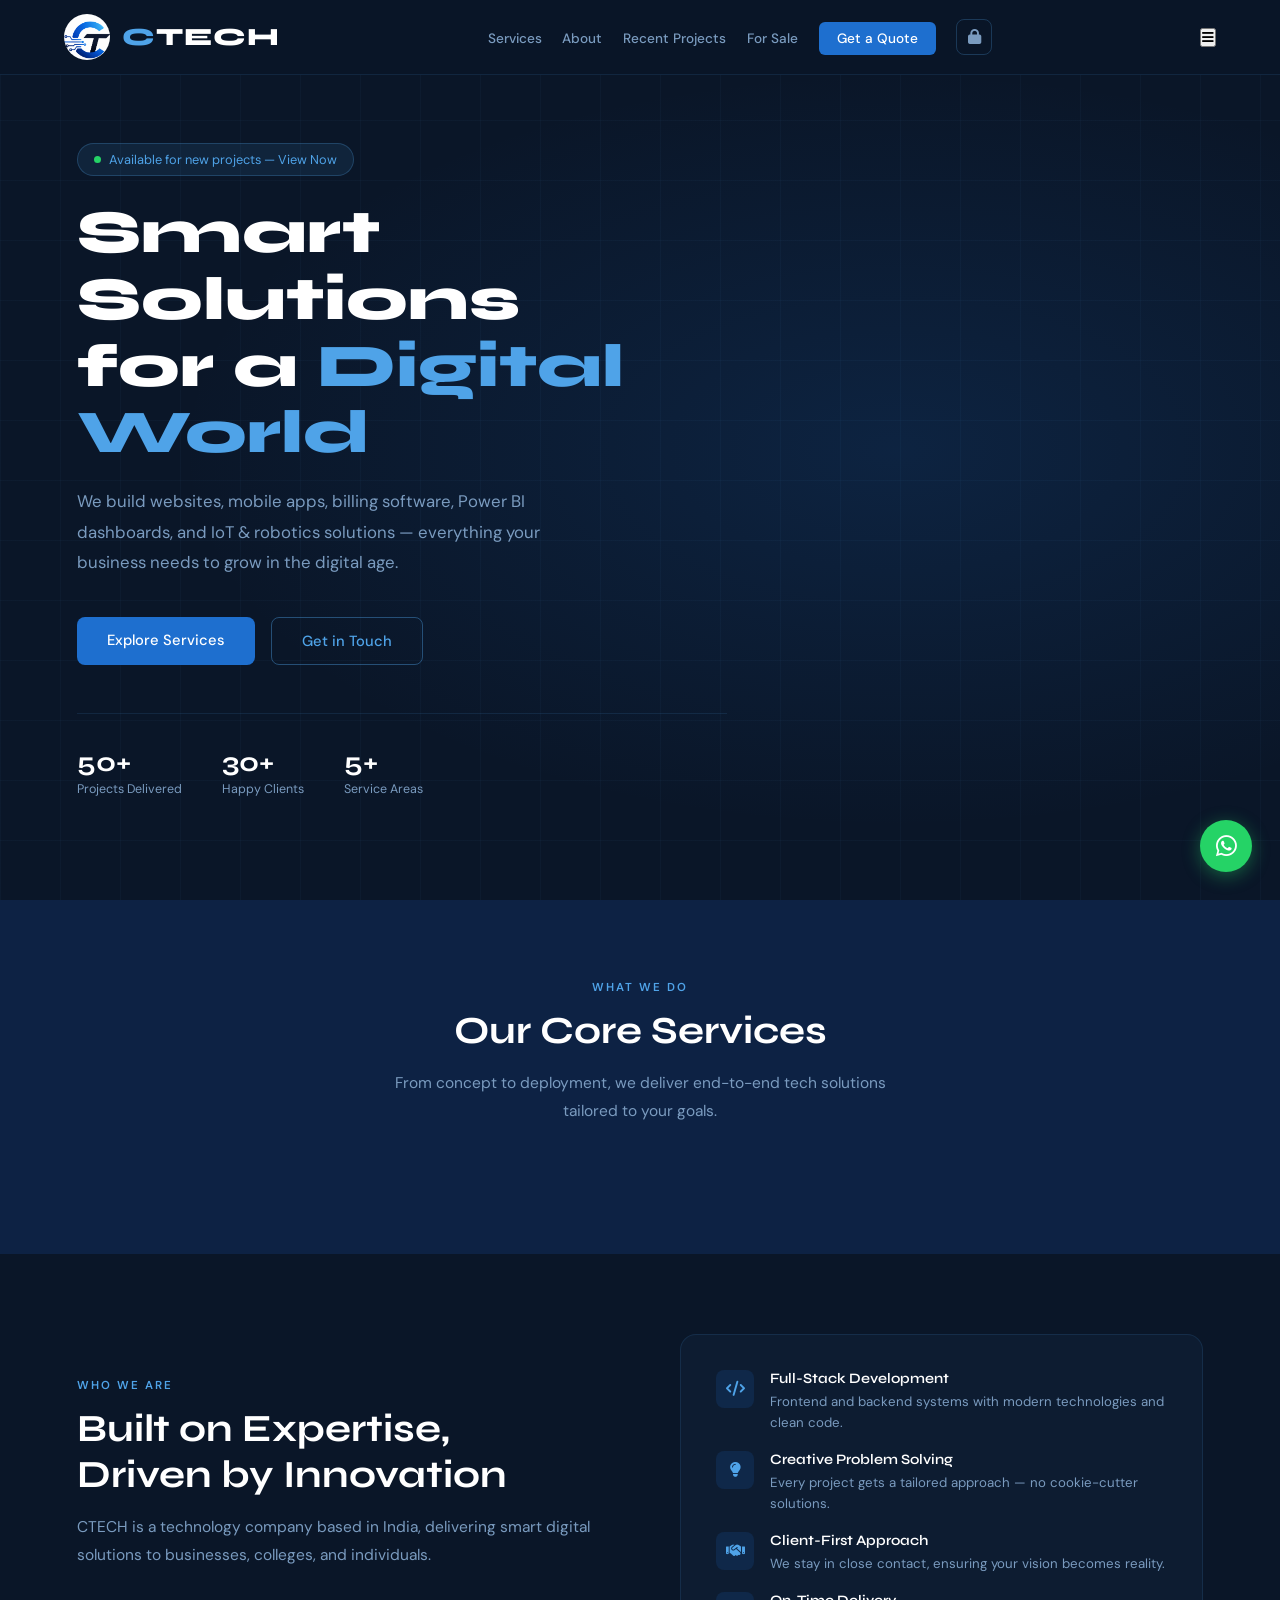
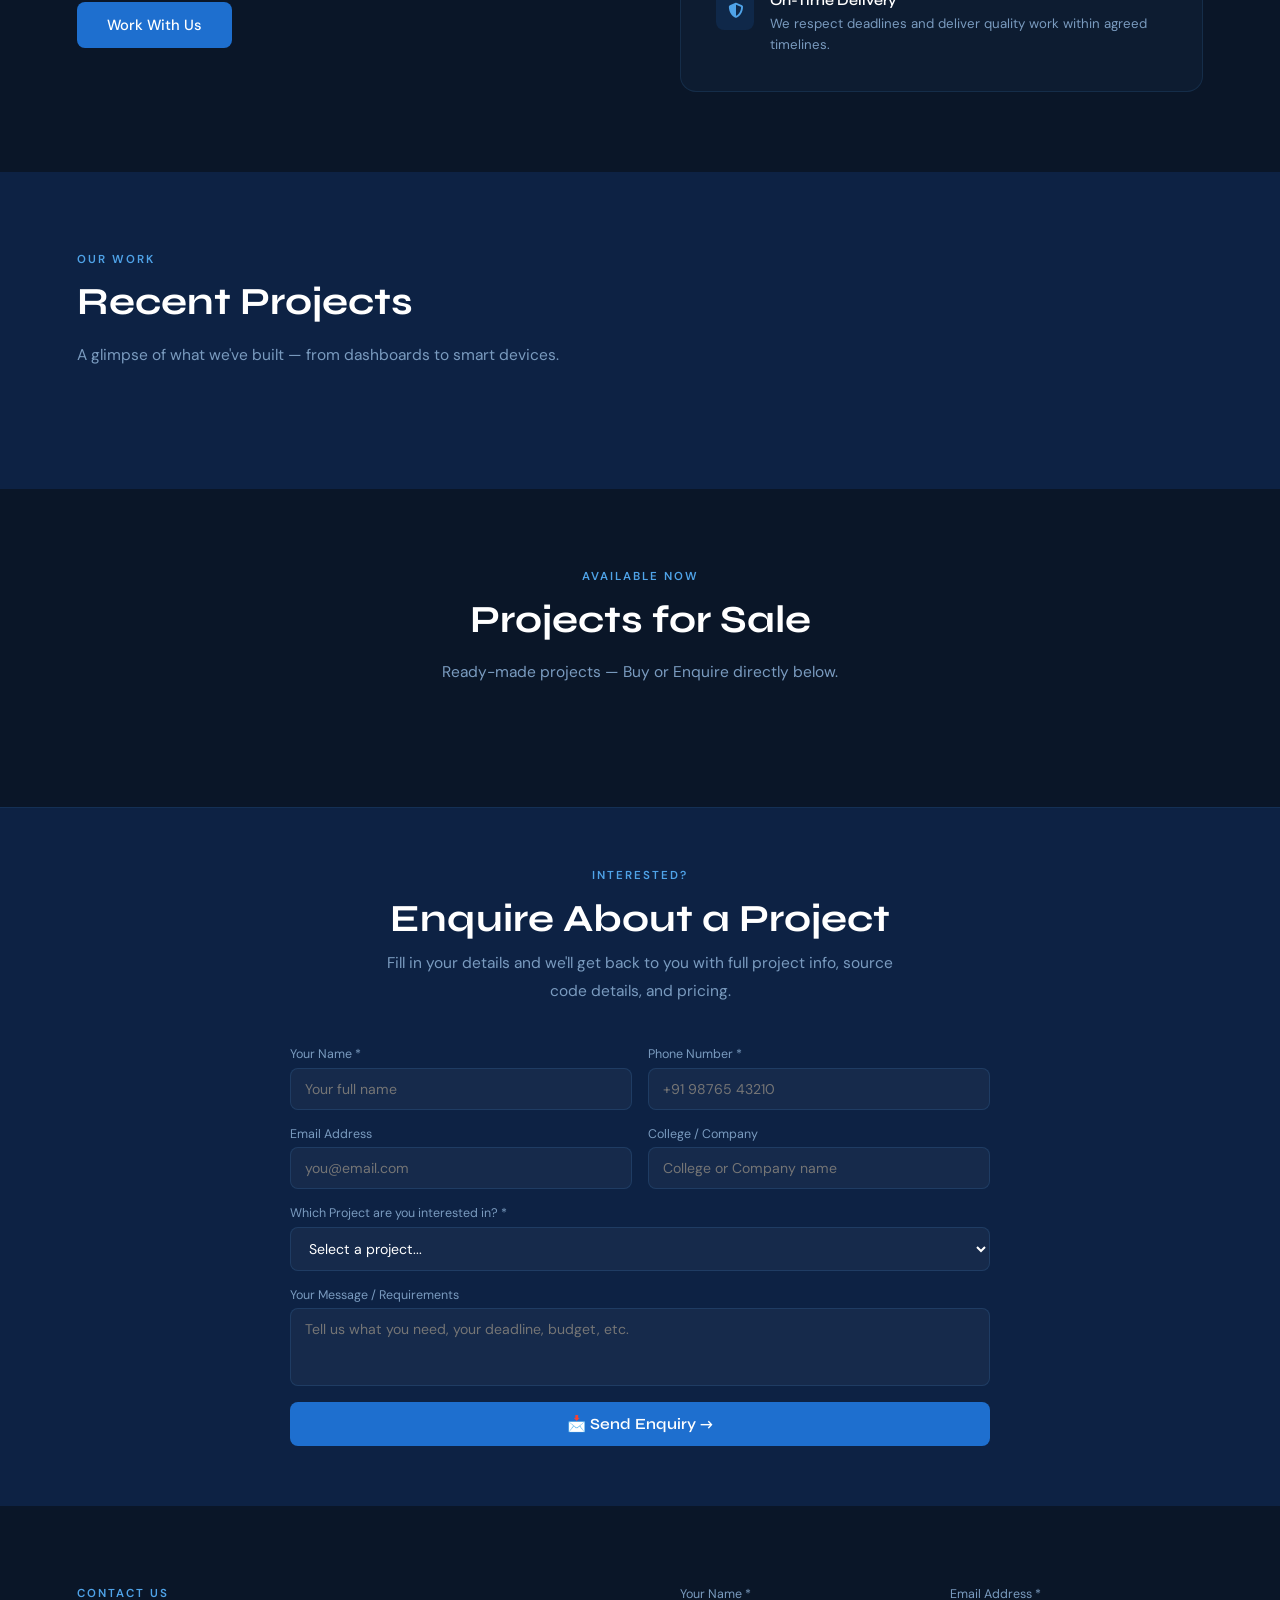
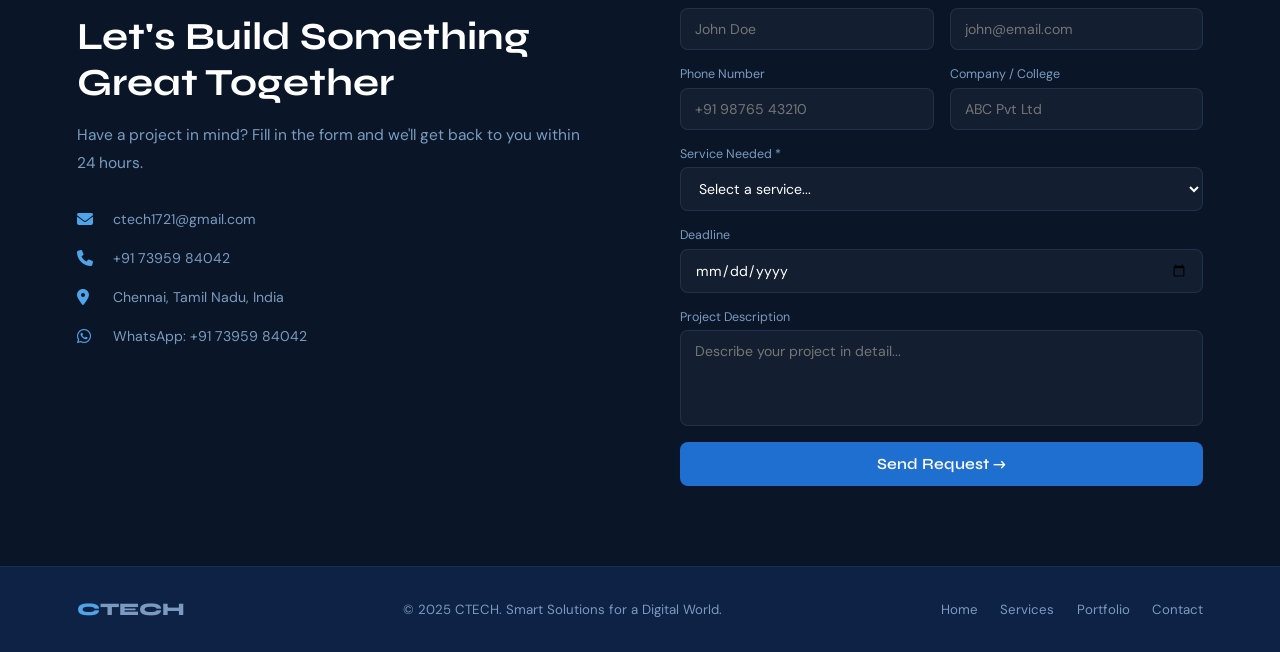
==== commit fc6344ac: "Update index.html" ====
--- a/index.html
+++ b/index.html
@@ -20,14 +20,15 @@
     </div>
     <h2 class="company-name"><span class="c-letter">C</span><span class="tech-letter">TECH</span></h2>
   </div>
-  <ul class="nav-links">
-    <li><a href="#services">Services</a></li>
-    <li><a href="#about">About</a></li>
-    <li><a href="#portfolio">Recent Projects</a></li>
-    <li><a href="#projects">For Sale</a></li>
-    <li><a href="#contact" class="nav-cta">Get a Quote</a></li>
-    <li><button class="lock-btn" onclick="showPage('admin-login-page')" title="Admin Login"><i class="fas fa-lock"></i></button></li>
+  <ul class="nav-links" id="nav-links">
+    <li><a href="#services" onclick="closeMobileMenu()">Services</a></li>
+    <li><a href="#about" onclick="closeMobileMenu()">About</a></li>
+    <li><a href="#portfolio" onclick="closeMobileMenu()">Recent Projects</a></li>
+    <li><a href="#projects" onclick="closeMobileMenu()">For Sale</a></li>
+    <li><a href="#contact" class="nav-cta" onclick="closeMobileMenu()">Get a Quote</a></li>
+    <li><button class="lock-btn" onclick="closeMobileMenu();showPage('admin-login-page')" title="Admin Login"><i class="fas fa-lock"></i></button></li>
   </ul>
+  <button class="hamburger-btn" id="hamburger-btn" onclick="toggleMobileMenu()" title="Menu"><i class="fas fa-bars"></i></button>
 </nav>
 
 <!-- FIXED HERO BANNER -->
--- a/style.css
+++ b/style.css
@@ -0,0 +1,336 @@
+*{margin:0;padding:0;box-sizing:border-box;}
+:root{--navy:#0a1628;--dark-blue:#0d2244;--accent-blue:#1e6fcf;--light-blue:#4fa3e8;--white:#fff;--text-muted:#7a9bbf;--green:#25D366;--red:#e94560;--gold:#f5a623;}
+html{scroll-behavior:smooth;}
+body{font-family:'DM Sans',sans-serif;background:var(--navy);color:var(--white);overflow-x:hidden;}
+.page{display:none!important;}.page.active{display:block!important;}
+
+/* NAV */
+nav{position:fixed;top:0;left:0;width:100%;z-index:999;padding:14px 5%;display:flex;justify-content:space-between;align-items:center;background:rgba(10,22,40,0.97);backdrop-filter:blur(14px);border-bottom:1px solid rgba(79,163,232,0.12);}
+.logo{display:flex;align-items:center;gap:12px;flex-wrap:nowrap;cursor:pointer;}
+.logo-circle{width:46px;height:46px;border-radius:50%;overflow:hidden;flex-shrink:0;display:flex;justify-content:center;align-items:center;background:rgba(79,163,232,0.15);}
+.logo-circle img{width:100%;height:100%;object-fit:cover;}
+.company-name{font-family:'Syne',sans-serif;font-size:1.55rem;font-weight:800;letter-spacing:1px;margin:0;}
+.c-letter{color:#4fa3e8;}.tech-letter{color:#fff;}
+.nav-links{display:flex;gap:1.3rem;list-style:none;align-items:center;}
+.nav-links a{color:var(--text-muted);text-decoration:none;font-size:.85rem;font-weight:500;transition:color .3s;}
+.nav-links a:hover{color:var(--light-blue);}
+.nav-cta{background:var(--accent-blue);color:#fff!important;padding:8px 18px;border-radius:6px;}
+.nav-cta:hover{background:var(--light-blue)!important;}
+.lock-btn{background:none;border:1px solid rgba(79,163,232,0.25);border-radius:8px;width:36px;height:36px;display:flex;align-items:center;justify-content:center;cursor:pointer;color:var(--text-muted);font-size:.95rem;transition:all .3s;}
+.lock-btn:hover{border-color:var(--light-blue);color:var(--light-blue);}
+
+/* ===== FIXED BANNER ===== */
+#hero-banner{
+  position:fixed;
+  top:73px;
+  left:0;
+  width:100%;
+  height:220px;
+  z-index:900;
+  display:none;
+  overflow:hidden;
+  box-shadow:0 4px 30px rgba(0,0,0,0.5);
+}
+#hero-banner img{
+  width:100%;
+  height:100%;
+  object-fit:cover;
+  object-position:center center;
+  display:block;
+}
+#hero-banner .banner-overlay{
+  position:absolute;
+  inset:0;
+  background:linear-gradient(90deg,rgba(10,22,40,0.75) 0%,rgba(10,22,40,0.2) 60%,transparent 100%);
+  display:flex;
+  align-items:center;
+  padding:0 5%;
+}
+.banner-text h2{font-family:'Syne',sans-serif;font-size:clamp(1.2rem,3vw,2.2rem);font-weight:800;margin-bottom:.4rem;text-shadow:0 2px 8px rgba(0,0,0,0.5);}
+.banner-text p{color:rgba(255,255,255,0.85);font-size:.92rem;max-width:380px;text-shadow:0 1px 4px rgba(0,0,0,0.5);}
+
+/* When banner is active, push content down */
+body.banner-active .hero{padding-top:calc(120px + 220px)!important;}
+body.banner-active #home-wrapper{padding-top:220px;}
+
+/* HERO */
+.hero{min-height:100vh;display:flex;align-items:center;padding:120px 6% 80px;position:relative;overflow:hidden;transition:padding-top .3s;}
+.hero-bg{position:absolute;inset:0;background:radial-gradient(ellipse 80% 60% at 70% 50%,rgba(30,111,207,0.15) 0%,transparent 70%);}
+.hero-grid{position:absolute;inset:0;background-image:linear-gradient(rgba(79,163,232,0.04) 1px,transparent 1px),linear-gradient(90deg,rgba(79,163,232,0.04) 1px,transparent 1px);background-size:60px 60px;}
+.hero-content{position:relative;max-width:650px;}
+.hero-badge{display:inline-flex;align-items:center;gap:8px;background:rgba(79,163,232,0.1);border:1px solid rgba(79,163,232,0.25);padding:7px 16px;border-radius:50px;font-size:.8rem;color:var(--light-blue);margin-bottom:1.5rem;cursor:pointer;transition:all .3s;}
+.hero-badge:hover{background:rgba(79,163,232,0.18);border-color:var(--light-blue);}
+.badge-dot{width:7px;height:7px;background:#25D366;border-radius:50%;animation:pulse 1.5s infinite;flex-shrink:0;}
+@keyframes pulse{0%,100%{opacity:1;transform:scale(1);}50%{opacity:.5;transform:scale(1.3);}}
+h1{font-family:'Syne',sans-serif;font-size:clamp(2.2rem,5vw,3.8rem);font-weight:800;line-height:1.1;margin-bottom:1.2rem;}
+h1 span{color:var(--light-blue);}
+.hero-sub{font-size:1.05rem;color:var(--text-muted);line-height:1.8;margin-bottom:2.5rem;max-width:520px;}
+.hero-btns{display:flex;gap:1rem;flex-wrap:wrap;}
+.btn-primary{background:var(--accent-blue);color:#fff;padding:13px 30px;border-radius:8px;text-decoration:none;font-weight:500;font-size:.92rem;transition:all .3s;border:none;cursor:pointer;display:inline-block;}
+.btn-primary:hover{background:var(--light-blue);transform:translateY(-2px);}
+.btn-outline{border:1px solid rgba(79,163,232,0.4);color:var(--light-blue);padding:13px 30px;border-radius:8px;text-decoration:none;font-weight:500;font-size:.92rem;transition:all .3s;display:inline-block;}
+.btn-outline:hover{background:rgba(79,163,232,0.08);transform:translateY(-2px);}
+.hero-stats{display:flex;gap:2.5rem;margin-top:3rem;padding-top:2rem;border-top:1px solid rgba(79,163,232,0.12);}
+.stat h3{font-family:'Syne',sans-serif;font-size:1.7rem;font-weight:700;}
+.stat p{font-size:.78rem;color:var(--text-muted);margin-top:3px;}
+
+/* SECTIONS */
+section{padding:80px 6%;}
+.section-label{font-size:.72rem;letter-spacing:2px;color:var(--light-blue);text-transform:uppercase;font-weight:600;margin-bottom:.8rem;}
+.section-title{font-family:'Syne',sans-serif;font-size:clamp(1.7rem,3vw,2.5rem);font-weight:700;line-height:1.2;margin-bottom:1rem;}
+.section-sub{color:var(--text-muted);font-size:.97rem;line-height:1.8;max-width:540px;}
+
+/* SERVICES */
+.services{background:var(--dark-blue);}
+.services-header{text-align:center;margin-bottom:3rem;}
+.services-header .section-sub{margin:0 auto;}
+.services-grid{display:grid;grid-template-columns:repeat(auto-fit,minmax(260px,1fr));gap:1.4rem;}
+.service-card{background:rgba(255,255,255,0.03);border:1px solid rgba(79,163,232,0.1);border-radius:12px;padding:1.8rem;transition:all .3s;position:relative;overflow:hidden;}
+.service-card::before{content:'';position:absolute;top:0;left:0;right:0;height:2px;background:linear-gradient(90deg,var(--accent-blue),var(--light-blue));transform:scaleX(0);transition:transform .3s;}
+.service-card:hover{border-color:rgba(79,163,232,0.3);background:rgba(79,163,232,0.05);transform:translateY(-4px);}
+.service-card:hover::before{transform:scaleX(1);}
+.service-icon{width:50px;height:50px;background:rgba(30,111,207,0.15);border-radius:10px;display:flex;align-items:center;justify-content:center;margin:0 auto 1rem auto;}
+.service-icon i{font-size:1.3rem;color:var(--light-blue);}
+.service-card h3{font-family:'Syne',sans-serif;font-size:1rem;font-weight:600;margin-bottom:.6rem;text-align:center;}
+.service-card p{color:var(--text-muted);font-size:.87rem;line-height:1.7;text-align:center;}
+
+/* ABOUT */
+.about{background:var(--navy);}
+.about-inner{display:grid;grid-template-columns:1fr 1fr;gap:5rem;align-items:center;}
+.about-visual{background:rgba(79,163,232,0.05);border:1px solid rgba(79,163,232,0.12);border-radius:16px;padding:2.2rem;display:flex;flex-direction:column;gap:1.1rem;}
+.about-item{display:flex;align-items:flex-start;gap:1rem;}
+.about-item-icon{width:38px;height:38px;background:rgba(30,111,207,0.15);border-radius:8px;display:flex;align-items:center;justify-content:center;flex-shrink:0;}
+.about-item-icon i{color:var(--light-blue);font-size:.95rem;}
+.about-item h4{font-family:'Syne',sans-serif;font-size:.9rem;font-weight:600;margin-bottom:.25rem;}
+.about-item p{color:var(--text-muted);font-size:.83rem;line-height:1.6;}
+
+/* PORTFOLIO / RECENT PROJECTS */
+.portfolio{background:var(--dark-blue);}
+.portfolio-header{margin-bottom:2.5rem;}
+.portfolio-grid{display:grid;grid-template-columns:repeat(auto-fit,minmax(280px,1fr));gap:1.4rem;}
+.portfolio-card{background:rgba(255,255,255,0.03);border:1px solid rgba(79,163,232,0.1);border-radius:12px;overflow:hidden;transition:all .3s;}
+.portfolio-card:hover{transform:translateY(-4px);border-color:rgba(79,163,232,0.3);}
+.portfolio-thumb{height:130px;display:flex;align-items:center;justify-content:center;font-size:2.6rem;background:rgba(30,111,207,0.07);}
+.portfolio-info{padding:1.3rem;}
+.portfolio-tag{font-size:.68rem;letter-spacing:1px;color:var(--light-blue);text-transform:uppercase;font-weight:600;margin-bottom:.4rem;}
+.portfolio-info h3{font-family:'Syne',sans-serif;font-size:.97rem;font-weight:600;margin-bottom:.4rem;}
+.portfolio-info p{color:var(--text-muted);font-size:.83rem;line-height:1.6;}
+
+/* PROJECTS FOR SALE */
+.projects-section{background:var(--navy);padding:80px 6%;}
+.proj-header{text-align:center;margin-bottom:2.5rem;}
+.proj-grid{display:grid;grid-template-columns:repeat(auto-fit,minmax(300px,1fr));gap:1.5rem;}
+.proj-card{background:var(--dark-blue);border:1px solid rgba(79,163,232,0.15);border-radius:14px;overflow:hidden;transition:all .3s;position:relative;}
+.proj-card:hover{transform:translateY(-5px);border-color:rgba(79,163,232,0.4);box-shadow:0 10px 30px rgba(30,111,207,0.15);}
+.proj-imgs{position:relative;height:190px;overflow:hidden;}
+.proj-imgs img{position:absolute;inset:0;width:100%;height:100%;object-fit:cover;transition:opacity .4s;}
+.proj-imgs img.active{opacity:1;z-index:2;}
+.proj-imgs img:not(.active){opacity:0;z-index:1;}
+.proj-img-dots{position:absolute;bottom:8px;left:50%;transform:translateX(-50%);display:flex;gap:5px;z-index:3;}
+.proj-img-dots span{width:6px;height:6px;border-radius:50%;background:rgba(255,255,255,0.4);cursor:pointer;transition:background .3s;}
+.proj-img-dots span.active{background:#fff;}
+.proj-no-img{height:190px;display:flex;align-items:center;justify-content:center;font-size:3rem;background:rgba(30,111,207,0.08);}
+.proj-badge{position:absolute;top:10px;left:10px;background:rgba(10,22,40,0.85);color:var(--light-blue);font-size:.68rem;padding:4px 10px;border-radius:20px;font-weight:600;z-index:4;backdrop-filter:blur(4px);}
+.proj-body{padding:1.3rem;}
+.proj-name{font-family:'Syne',sans-serif;font-size:1.05rem;font-weight:700;margin-bottom:.3rem;}
+.proj-domain{font-size:.75rem;color:var(--light-blue);margin-bottom:.5rem;}
+.proj-budget{display:inline-block;background:rgba(245,166,35,0.12);border:1px solid rgba(245,166,35,0.3);color:var(--gold);font-size:.78rem;font-weight:600;padding:3px 10px;border-radius:20px;margin-bottom:.8rem;}
+.proj-desc{font-size:.83rem;color:var(--text-muted);line-height:1.6;margin-bottom:1rem;}
+.proj-btns{display:flex;gap:.6rem;}
+.proj-buy-btn{flex:1;padding:9px 0;background:var(--accent-blue);color:#fff;border:none;border-radius:8px;font-family:'Syne',sans-serif;font-size:.82rem;font-weight:700;cursor:pointer;transition:all .3s;}
+.proj-buy-btn:hover{background:var(--light-blue);}
+.proj-enq-btn{flex:1;padding:9px 0;background:rgba(79,163,232,0.08);color:var(--light-blue);border:1px solid rgba(79,163,232,0.3);border-radius:8px;font-family:'Syne',sans-serif;font-size:.82rem;font-weight:700;cursor:pointer;transition:all .3s;}
+.proj-enq-btn:hover{background:rgba(79,163,232,0.15);}
+
+/* PROJECT ENQUIRY FORM BELOW GRID */
+.proj-enquiry-section{background:var(--dark-blue);padding:60px 6%;border-top:1px solid rgba(79,163,232,0.1);}
+.proj-enquiry-inner{max-width:700px;margin:0 auto;}
+.proj-enquiry-inner .section-label{text-align:center;}
+.proj-enquiry-inner .section-title{text-align:center;margin-bottom:.5rem;}
+.proj-enquiry-inner .section-sub{text-align:center;margin:0 auto 2.5rem auto;}
+.penq-form{display:flex;flex-direction:column;gap:1rem;}
+.penq-row{display:grid;grid-template-columns:1fr 1fr;gap:1rem;}
+.penq-field{display:flex;flex-direction:column;gap:.35rem;}
+.penq-field label{font-size:.78rem;color:var(--text-muted);}
+.penq-field input,.penq-field textarea,.penq-field select{background:rgba(255,255,255,0.04);border:1px solid rgba(79,163,232,0.15);border-radius:8px;padding:11px 14px;color:#fff;font-family:'DM Sans',sans-serif;font-size:.88rem;outline:none;transition:border .3s;resize:none;}
+.penq-field input:focus,.penq-field textarea:focus,.penq-field select:focus{border-color:rgba(79,163,232,0.5);}
+.penq-field select option{background:var(--navy);}
+.penq-submit{background:var(--accent-blue);color:#fff;border:none;padding:13px;border-radius:8px;font-family:'Syne',sans-serif;font-size:.97rem;font-weight:600;cursor:pointer;transition:all .3s;}
+.penq-submit:hover{background:var(--light-blue);transform:translateY(-2px);}
+.penq-success{display:none;background:rgba(37,211,102,0.1);border:1px solid rgba(37,211,102,0.3);border-radius:8px;padding:14px;text-align:center;color:#25D366;font-size:.9rem;margin-top:.5rem;}
+
+/* CONTACT */
+.contact{background:var(--navy);}
+.contact-inner{display:grid;grid-template-columns:1fr 1fr;gap:5rem;align-items:start;}
+.contact-info{display:flex;flex-direction:column;gap:1.3rem;margin-top:2rem;}
+.contact-item{display:flex;align-items:center;gap:1rem;}
+.contact-item i{color:var(--light-blue);font-size:1rem;width:20px;}
+.contact-item span{color:var(--text-muted);font-size:.88rem;}
+.contact-form{display:flex;flex-direction:column;gap:1rem;}
+.form-row{display:grid;grid-template-columns:1fr 1fr;gap:1rem;}
+.form-field{display:flex;flex-direction:column;gap:.35rem;}
+.form-field label{font-size:.78rem;color:var(--text-muted);}
+.form-field input,.form-field textarea,.form-field select{background:rgba(255,255,255,0.04);border:1px solid rgba(79,163,232,0.15);border-radius:8px;padding:11px 14px;color:#fff;font-family:'DM Sans',sans-serif;font-size:.88rem;outline:none;transition:border .3s;resize:none;}
+.form-field input:focus,.form-field textarea:focus,.form-field select:focus{border-color:rgba(79,163,232,0.5);}
+.form-field select option{background:var(--navy);}
+.submit-btn{background:var(--accent-blue);color:#fff;border:none;padding:13px;border-radius:8px;font-family:'Syne',sans-serif;font-size:.97rem;font-weight:600;cursor:pointer;transition:all .3s;}
+.submit-btn:hover{background:var(--light-blue);transform:translateY(-2px);}
+.success-msg{display:none;background:rgba(37,211,102,0.1);border:1px solid rgba(37,211,102,0.3);border-radius:8px;padding:13px;text-align:center;color:#25D366;font-size:.88rem;}
+
+/* SOCIAL */
+.social-section{background:var(--dark-blue);padding:55px 6%;display:none;}
+.social-section-inner{max-width:680px;margin:0 auto;text-align:center;}
+.social-section h2{font-family:'Syne',sans-serif;font-size:1.7rem;font-weight:700;margin-bottom:.5rem;}
+.social-section p{color:var(--text-muted);margin-bottom:1.8rem;}
+.social-links-grid{display:flex;justify-content:center;gap:1rem;flex-wrap:wrap;}
+.social-link-btn{display:flex;align-items:center;gap:10px;padding:13px 26px;border-radius:50px;font-family:'Syne',sans-serif;font-size:.88rem;font-weight:600;text-decoration:none;transition:all .3s;}
+.wa-btn{background:rgba(37,211,102,0.1);border:1px solid rgba(37,211,102,0.3);color:#25D366;}
+.wa-btn:hover{background:rgba(37,211,102,0.2);transform:translateY(-2px);}
+.ig-btn{background:rgba(225,48,108,0.1);border:1px solid rgba(225,48,108,0.3);color:#E1306C;}
+.ig-btn:hover{background:rgba(225,48,108,0.2);transform:translateY(-2px);}
+.tg-btn{background:rgba(0,136,204,0.1);border:1px solid rgba(0,136,204,0.3);color:#0088cc;}
+.tg-btn:hover{background:rgba(0,136,204,0.2);transform:translateY(-2px);}
+.li-btn{background:rgba(0,119,181,0.1);border:1px solid rgba(0,119,181,0.3);color:#0077b5;}
+.li-btn:hover{background:rgba(0,119,181,0.2);transform:translateY(-2px);}
+
+/* MODAL */
+.modal-overlay{position:fixed;inset:0;background:rgba(0,0,0,0.75);z-index:2000;display:none;align-items:center;justify-content:center;padding:20px;backdrop-filter:blur(4px);}
+.modal-overlay.open{display:flex;}
+.modal-box{background:var(--dark-blue);border:1px solid rgba(79,163,232,0.2);border-radius:18px;padding:28px;width:100%;max-width:440px;position:relative;max-height:90vh;overflow-y:auto;}
+.modal-close{position:absolute;top:14px;right:16px;background:none;border:none;color:var(--text-muted);font-size:1.3rem;cursor:pointer;transition:color .3s;}
+.modal-close:hover{color:#fff;}
+.modal-title{font-family:'Syne',sans-serif;font-size:1.2rem;font-weight:700;margin-bottom:6px;}
+.modal-proj-name{font-size:.82rem;color:var(--light-blue);margin-bottom:1.4rem;padding-bottom:1rem;border-bottom:1px solid rgba(79,163,232,0.12);}
+.mf{margin-bottom:11px;}
+.mf label{display:block;font-size:.76rem;color:var(--text-muted);margin-bottom:.35rem;}
+.mf input{width:100%;padding:10px 13px;background:rgba(255,255,255,0.04);border:1px solid rgba(79,163,232,0.15);border-radius:8px;color:#fff;font-family:'DM Sans',sans-serif;font-size:.87rem;outline:none;transition:border .3s;}
+.mf input:focus{border-color:var(--light-blue);}
+.mf input[readonly]{opacity:.6;cursor:not-allowed;}
+.modal-submit{width:100%;padding:12px;background:var(--accent-blue);color:#fff;border:none;border-radius:8px;font-family:'Syne',sans-serif;font-size:.95rem;font-weight:700;cursor:pointer;margin-top:6px;transition:background .3s;}
+.modal-submit:hover{background:var(--light-blue);}
+.modal-success{display:none;text-align:center;padding:20px 0;}
+.modal-success i{font-size:2.5rem;color:#25D366;margin-bottom:10px;}
+.modal-success h3{font-family:'Syne',sans-serif;font-size:1.1rem;margin-bottom:6px;}
+.modal-success p{color:var(--text-muted);font-size:.85rem;}
+.enq-options{display:flex;flex-direction:column;gap:.8rem;margin-top:.5rem;}
+.enq-opt-btn{display:flex;align-items:center;gap:12px;padding:14px 18px;border-radius:10px;border:1px solid rgba(79,163,232,0.2);background:rgba(79,163,232,0.04);cursor:pointer;transition:all .3s;text-align:left;width:100%;}
+.enq-opt-btn:hover{border-color:var(--light-blue);background:rgba(79,163,232,0.1);}
+.enq-opt-btn i{font-size:1.3rem;width:24px;flex-shrink:0;}
+.eot{font-family:'Syne',sans-serif;font-size:.9rem;font-weight:700;display:block;margin-bottom:2px;}
+.eos{font-size:.78rem;color:var(--text-muted);}
+.enq-call-btn i{color:#25D366;}
+.enq-sms-btn i{color:var(--light-blue);}
+
+/* FLOAT + FOOTER + TOAST */
+.whatsapp-float{position:fixed;bottom:28px;right:28px;z-index:500;background:#25D366;width:52px;height:52px;border-radius:50%;display:flex;align-items:center;justify-content:center;text-decoration:none;box-shadow:0 4px 18px rgba(37,211,102,0.4);transition:transform .3s;}
+.whatsapp-float:hover{transform:scale(1.1);}
+.whatsapp-float i{color:#fff;font-size:1.5rem;}
+footer{background:var(--dark-blue);padding:2rem 6%;border-top:1px solid rgba(79,163,232,0.1);display:flex;justify-content:space-between;align-items:center;flex-wrap:wrap;gap:1rem;}
+footer p{color:var(--text-muted);font-size:.83rem;}
+.footer-links{display:flex;gap:1.4rem;}
+.footer-links a{color:var(--text-muted);font-size:.83rem;text-decoration:none;transition:color .3s;}
+.footer-links a:hover{color:var(--light-blue);}
+.toast{position:fixed;bottom:90px;left:50%;transform:translateX(-50%);background:var(--dark-blue);color:#fff;padding:11px 22px;border-radius:10px;font-size:.86rem;z-index:9999;display:none;border:1px solid rgba(79,163,232,0.3);box-shadow:0 4px 18px rgba(0,0,0,0.4);white-space:nowrap;}
+
+/* ADMIN LOGIN */
+#admin-login-page.active{display:flex!important;align-items:center;justify-content:center;min-height:100vh;background:var(--navy);}
+.login-box{background:var(--dark-blue);border:1px solid rgba(79,163,232,0.15);border-radius:20px;padding:40px 34px;width:100%;max-width:390px;box-shadow:0 20px 60px rgba(0,0,0,0.5);}
+.login-box h2{font-family:'Syne',sans-serif;font-size:1.5rem;font-weight:700;text-align:center;margin-bottom:.3rem;}
+.login-sub{text-align:center;color:var(--text-muted);font-size:.83rem;margin-bottom:1.8rem;}
+.lf{margin-bottom:1rem;}
+.lf label{display:block;font-size:.77rem;color:var(--text-muted);margin-bottom:.4rem;}
+.lf input{width:100%;padding:11px 14px;background:rgba(255,255,255,0.04);border:1px solid rgba(79,163,232,0.2);border-radius:8px;color:#fff;font-family:'DM Sans',sans-serif;font-size:.88rem;outline:none;transition:border .3s;}
+.lf input:focus{border-color:var(--light-blue);}
+.login-btn{width:100%;padding:12px;background:var(--accent-blue);color:#fff;border:none;border-radius:8px;font-family:'Syne',sans-serif;font-size:.97rem;font-weight:600;cursor:pointer;margin-top:.4rem;transition:background .3s;}
+.login-btn:hover{background:var(--light-blue);}
+.login-err{color:var(--red);font-size:.78rem;text-align:center;margin-top:.7rem;display:none;}
+.back-link{display:block;text-align:center;margin-top:.9rem;color:var(--text-muted);font-size:.83rem;cursor:pointer;}
+.back-link:hover{color:var(--light-blue);}
+
+/* ADMIN PANEL */
+#admin-page{min-height:100vh;background:#06101d;}
+.admin-header{background:var(--dark-blue);padding:0 22px;display:flex;align-items:center;justify-content:space-between;height:60px;border-bottom:1px solid rgba(79,163,232,0.15);}
+.admin-header h2{font-family:'Syne',sans-serif;font-size:1.05rem;color:#fff;}
+.admin-logout{background:var(--red);color:#fff;border:none;padding:7px 15px;border-radius:7px;font-size:.78rem;font-weight:700;cursor:pointer;}
+.admin-body{max-width:1200px;margin:0 auto;padding:24px 18px;}
+.admin-stats{display:grid;grid-template-columns:repeat(4,1fr);gap:12px;margin-bottom:20px;}
+.astat{background:var(--dark-blue);border:1px solid rgba(79,163,232,0.12);border-radius:12px;padding:16px;text-align:center;}
+.astat .num{font-family:'Syne',sans-serif;font-size:1.9rem;font-weight:700;color:var(--light-blue);}
+.astat .lbl{font-size:.72rem;color:var(--text-muted);margin-top:3px;}
+.admin-tabs{display:flex;gap:5px;margin-bottom:20px;background:var(--dark-blue);padding:5px;border-radius:12px;border:1px solid rgba(79,163,232,0.1);flex-wrap:wrap;}
+.atab{flex:1;min-width:80px;padding:9px 5px;border:none;background:none;border-radius:8px;font-size:.75rem;font-weight:600;cursor:pointer;font-family:'DM Sans',sans-serif;color:var(--text-muted);transition:all .3s;}
+.atab.active{background:var(--accent-blue);color:#fff;}
+.atc{display:none;}.atc.active{display:block;}
+.acard{background:var(--dark-blue);border:1px solid rgba(79,163,232,0.1);border-radius:14px;padding:20px;margin-bottom:18px;}
+.acard h3{font-family:'Syne',sans-serif;font-size:.97rem;font-weight:700;margin-bottom:14px;padding-bottom:10px;border-bottom:1px solid rgba(79,163,232,0.1);}
+.acard .adesc{font-size:.8rem;color:var(--text-muted);margin-bottom:14px;}
+.af{margin-bottom:11px;}
+.af label{display:block;font-size:.76rem;color:var(--text-muted);margin-bottom:.35rem;}
+.af input,.af textarea,.af select{width:100%;padding:10px 12px;background:rgba(255,255,255,0.04);border:1px solid rgba(79,163,232,0.15);border-radius:8px;color:#fff;font-family:'DM Sans',sans-serif;font-size:.86rem;outline:none;transition:border .3s;}
+.af input:focus,.af textarea:focus,.af select:focus{border-color:var(--light-blue);}
+.af textarea{resize:vertical;min-height:55px;}
+.af select option{background:var(--navy);}
+.af-row{display:grid;grid-template-columns:1fr 1fr;gap:11px;}
+.srow{display:flex;gap:8px;align-items:flex-end;margin-bottom:13px;}
+.srow .af{flex:1;margin:0;}
+.apost-btn{width:100%;padding:11px;background:var(--accent-blue);color:#fff;border:none;border-radius:8px;font-family:'Syne',sans-serif;font-size:.88rem;font-weight:700;cursor:pointer;margin-top:8px;transition:background .3s;}
+.apost-btn:hover{background:var(--light-blue);}
+.apost-btn.danger{background:rgba(233,69,96,0.2);color:var(--red);}
+.apost-btn.danger:hover{background:var(--red);color:#fff;}
+.save-btn{padding:8px 16px;background:var(--accent-blue);color:#fff;border:none;border-radius:7px;font-size:.8rem;font-weight:700;cursor:pointer;font-family:'DM Sans',sans-serif;white-space:nowrap;transition:background .3s;}
+.save-btn:hover{background:var(--light-blue);}
+.proj-upload-grid{display:flex;gap:8px;margin-top:8px;}
+.proj-img-slot{width:80px;height:68px;border:2px dashed rgba(79,163,232,0.25);border-radius:8px;display:flex;align-items:center;justify-content:center;position:relative;overflow:hidden;flex-shrink:0;cursor:pointer;background:rgba(79,163,232,0.03);transition:border .3s;}
+.proj-img-slot:hover{border-color:var(--light-blue);}
+.proj-img-slot input[type=file]{position:absolute;inset:0;opacity:0;cursor:pointer;width:100%;height:100%;}
+.proj-img-slot img{width:100%;height:100%;object-fit:cover;position:absolute;inset:0;}
+.proj-img-slot .plus{color:var(--text-muted);font-size:1.2rem;pointer-events:none;}
+.sub-card{background:rgba(255,255,255,0.03);border:1px solid rgba(79,163,232,0.1);border-radius:10px;padding:15px;margin-bottom:11px;}
+.sub-card h4{font-family:'Syne',sans-serif;font-size:.87rem;font-weight:700;margin-bottom:7px;color:var(--light-blue);}
+.sub-card .sub-type{display:inline-block;font-size:.65rem;padding:2px 9px;border-radius:20px;font-weight:700;margin-bottom:8px;margin-left:6px;}
+.sub-card .sub-type.buy{background:rgba(30,111,207,0.2);color:var(--light-blue);}
+.sub-card .sub-type.enq{background:rgba(79,163,232,0.1);color:var(--text-muted);}
+.sub-card p{font-size:.8rem;color:var(--text-muted);margin-bottom:3px;line-height:1.5;}
+.sub-card p span{color:rgba(255,255,255,0.85);}
+.sub-time{font-size:.7rem;color:rgba(255,255,255,0.28);margin-top:5px;}
+.del-btn{background:rgba(233,69,96,0.1);border:1px solid rgba(233,69,96,0.25);color:var(--red);padding:4px 11px;border-radius:6px;font-size:.73rem;font-weight:700;cursor:pointer;margin-top:7px;}
+.del-btn:hover{background:var(--red);color:#fff;}
+.empty-box{text-align:center;padding:35px 20px;color:var(--text-muted);font-size:.87rem;}
+.img-upload-box{border:2px dashed rgba(79,163,232,0.22);border-radius:10px;padding:22px;text-align:center;cursor:pointer;position:relative;background:rgba(79,163,232,0.02);transition:border .3s;}
+.img-upload-box:hover{border-color:var(--light-blue);}
+.img-upload-box input[type=file]{position:absolute;inset:0;opacity:0;cursor:pointer;width:100%;height:100%;}
+.img-upload-box i{font-size:1.8rem;color:var(--light-blue);margin-bottom:7px;}
+.img-upload-box p{color:var(--text-muted);font-size:.83rem;}
+.banner-prev{margin-top:12px;display:none;}
+.banner-prev img{width:100%;border-radius:8px;max-height:180px;object-fit:cover;}
+.banner-prev p{font-size:.76rem;color:#25D366;margin-top:5px;}
+.sp-row{display:flex;gap:9px;flex-wrap:wrap;margin-top:12px;}
+.sp-badge{padding:7px 14px;border-radius:50px;font-size:.77rem;font-weight:600;}
+.sp-wa{background:rgba(37,211,102,0.1);color:#25D366;border:1px solid rgba(37,211,102,0.3);}
+.sp-ig{background:rgba(225,48,108,0.1);color:#E1306C;border:1px solid rgba(225,48,108,0.3);}
+.sp-tg{background:rgba(0,136,204,0.1);color:#0088cc;border:1px solid rgba(0,136,204,0.3);}
+.sp-li{background:rgba(0,119,181,0.1);color:#0077b5;border:1px solid rgba(0,119,181,0.3);}
+
+/* ICON PICKER */
+.icon-picker-wrap{position:relative;}
+.icon-preview{display:flex;align-items:center;gap:8px;padding:10px 12px;background:rgba(255,255,255,0.04);border:1px solid rgba(79,163,232,0.15);border-radius:8px;cursor:pointer;transition:border .3s;}
+.icon-preview:hover{border-color:var(--light-blue);}
+.icon-preview i{font-size:1.1rem;color:var(--light-blue);width:20px;text-align:center;}
+.icon-preview span{font-size:.85rem;color:var(--text-muted);flex:1;}
+.icon-preview .arrow{font-size:.7rem;color:var(--text-muted);}
+.icon-dropdown{position:absolute;top:calc(100% + 6px);left:0;right:0;background:#0d1f3c;border:1px solid rgba(79,163,232,0.2);border-radius:10px;padding:10px;z-index:100;display:none;max-height:220px;overflow-y:auto;}
+.icon-dropdown.open{display:block;}
+.icon-search-inp{width:100%;padding:8px 10px;background:rgba(255,255,255,0.05);border:1px solid rgba(79,163,232,0.15);border-radius:7px;color:#fff;font-size:.82rem;outline:none;margin-bottom:8px;}
+.icon-grid{display:grid;grid-template-columns:repeat(6,1fr);gap:4px;}
+.icon-opt{width:100%;aspect-ratio:1;display:flex;align-items:center;justify-content:center;border-radius:7px;cursor:pointer;background:rgba(79,163,232,0.05);border:1px solid transparent;transition:all .3s;font-size:1rem;color:var(--text-muted);}
+.icon-opt:hover,.icon-opt.sel{background:rgba(79,163,232,0.15);border-color:var(--light-blue);color:var(--light-blue);}
+
+@media(max-width:768px){
+  .about-inner,.contact-inner{grid-template-columns:1fr;}
+  .hero-stats{gap:1.4rem;}
+  .form-row,.af-row,.penq-row{grid-template-columns:1fr;}
+  .nav-links{display:none;}
+  .admin-stats{grid-template-columns:repeat(2,1fr);}
+  .proj-btns{flex-direction:column;}
+  #hero-banner{height:140px;}
+}
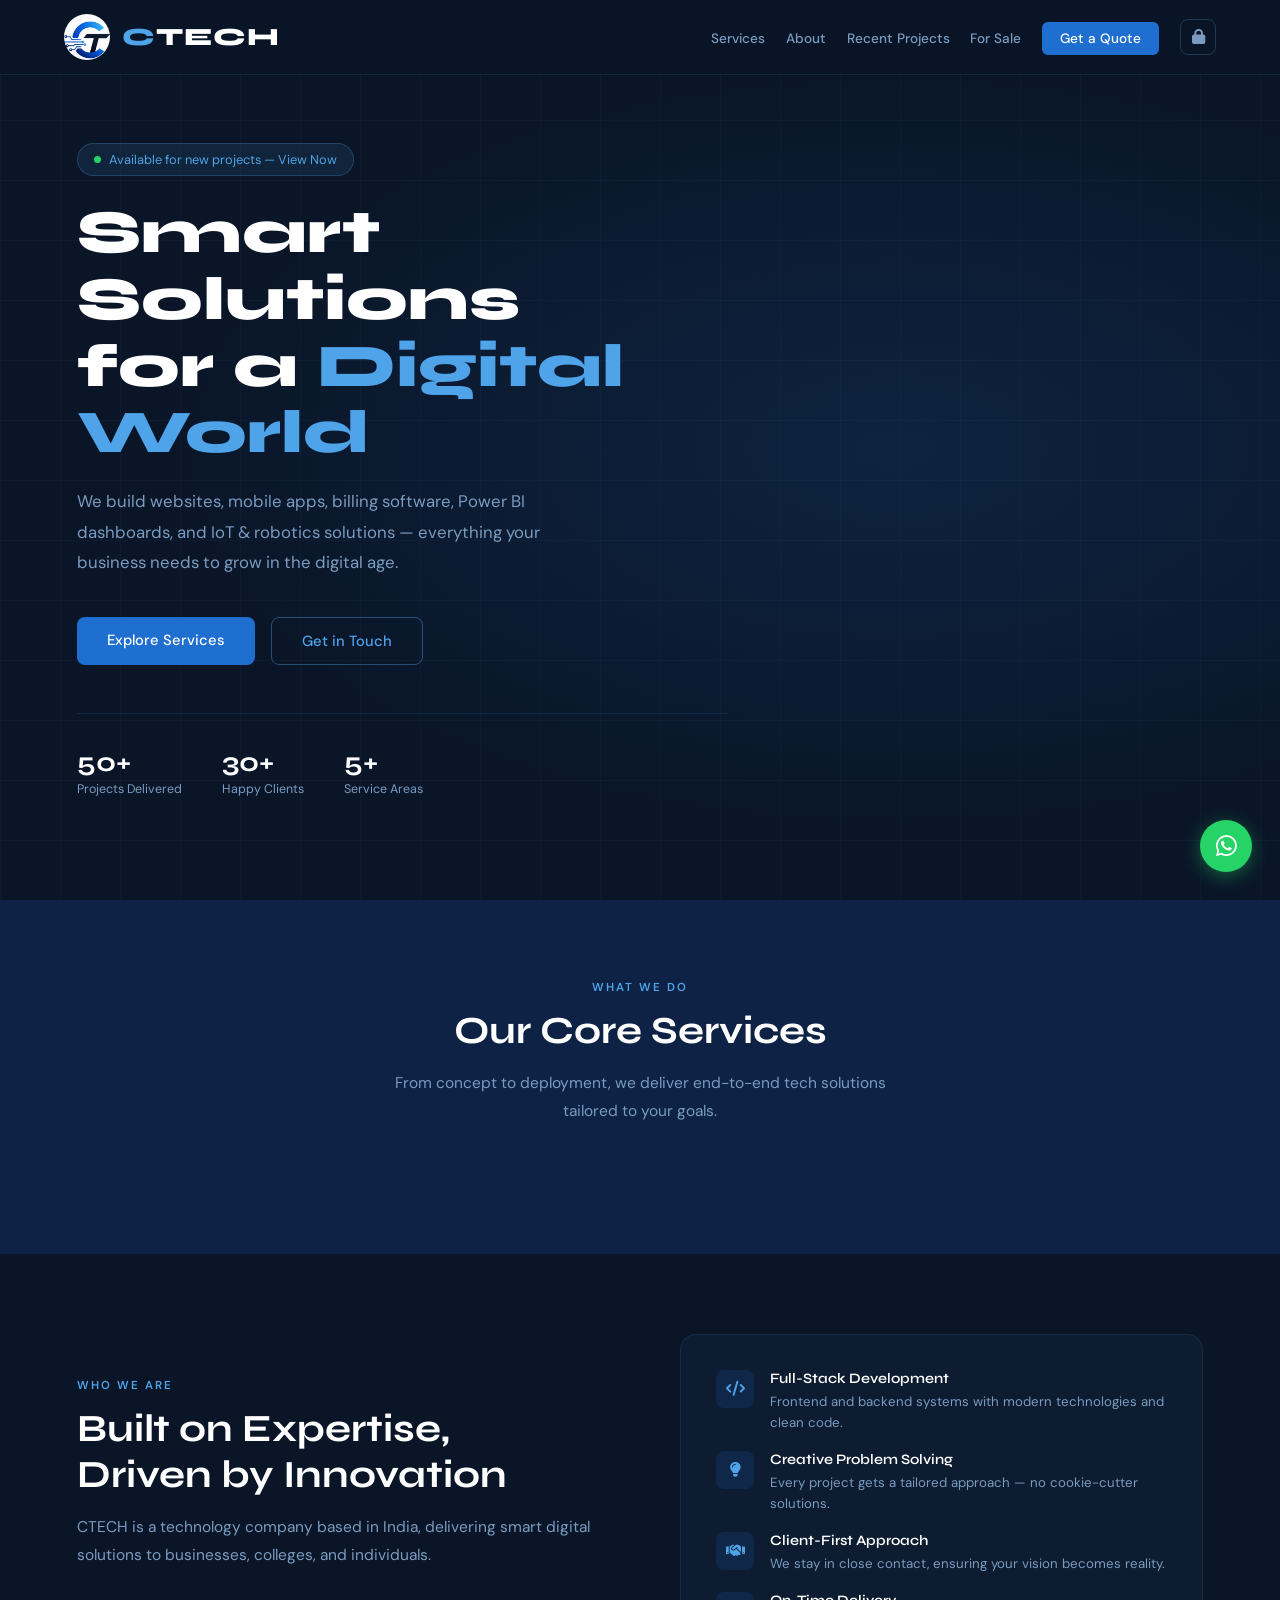
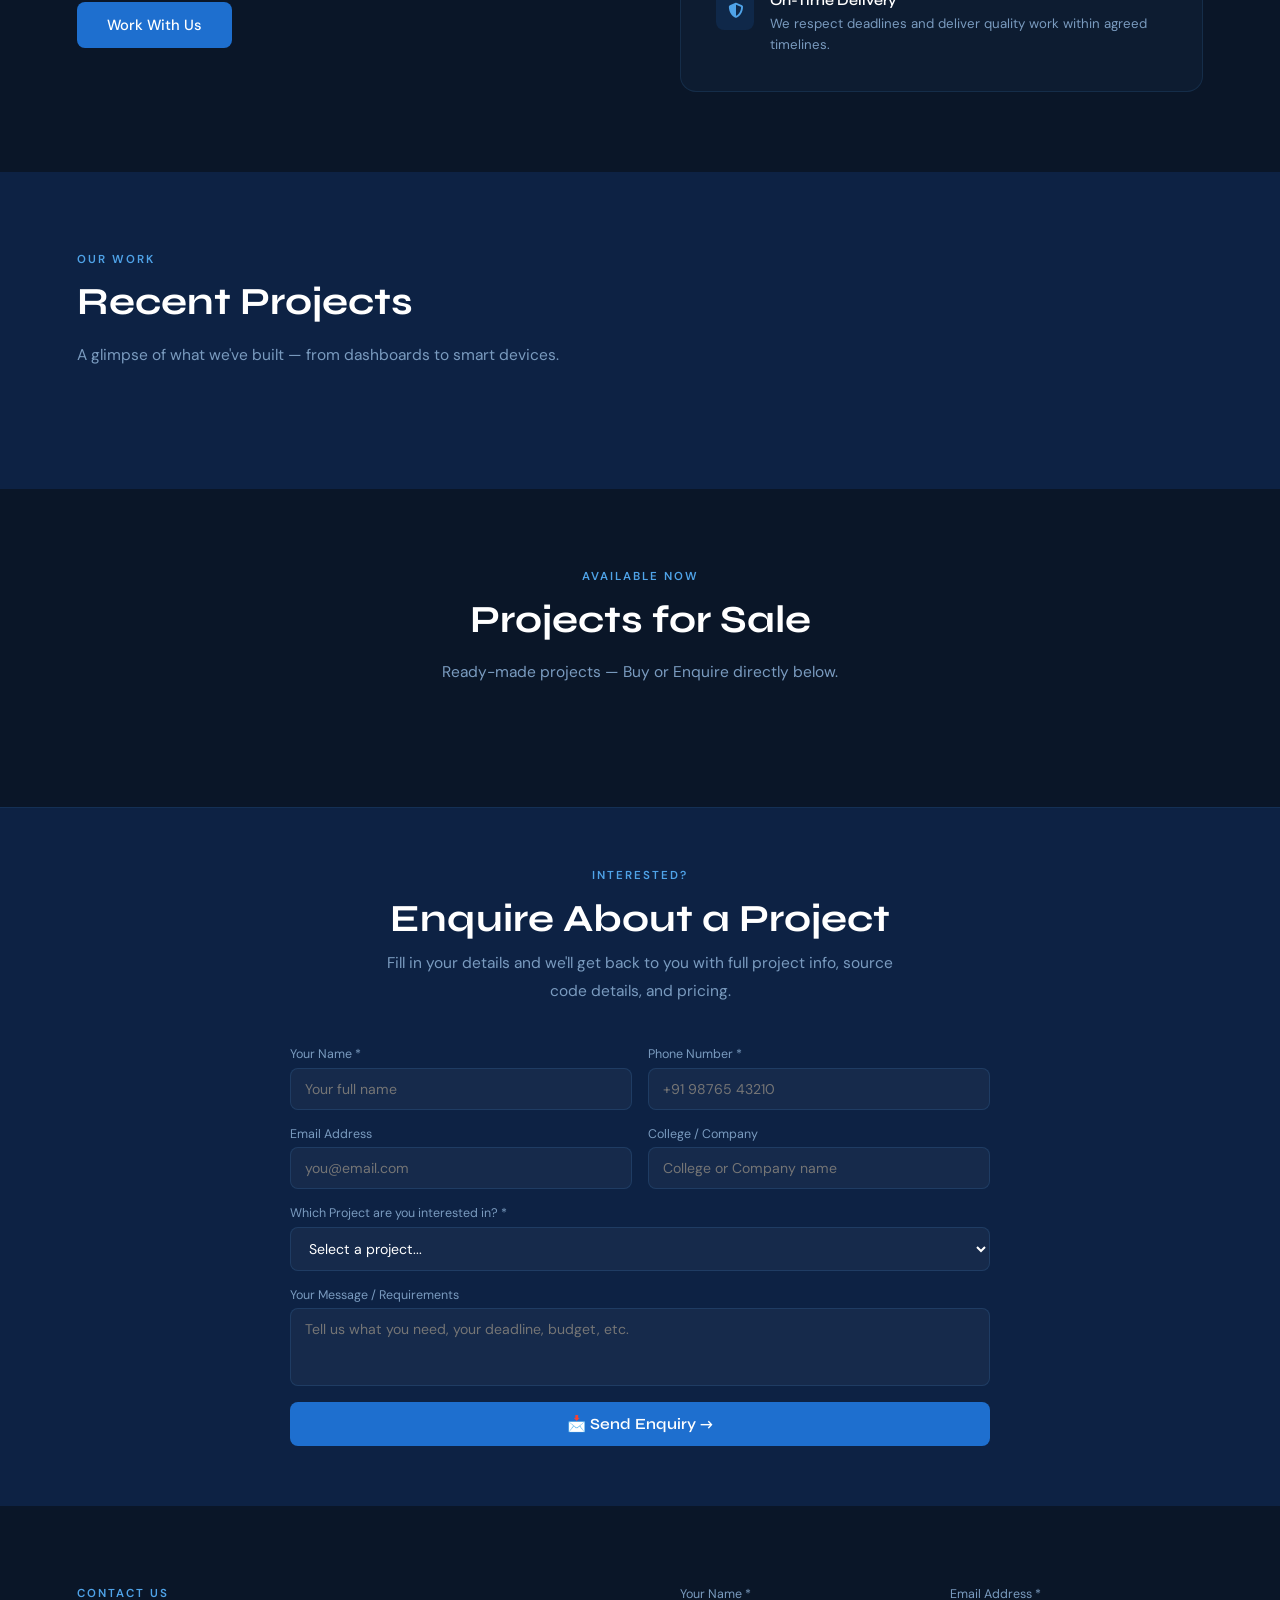
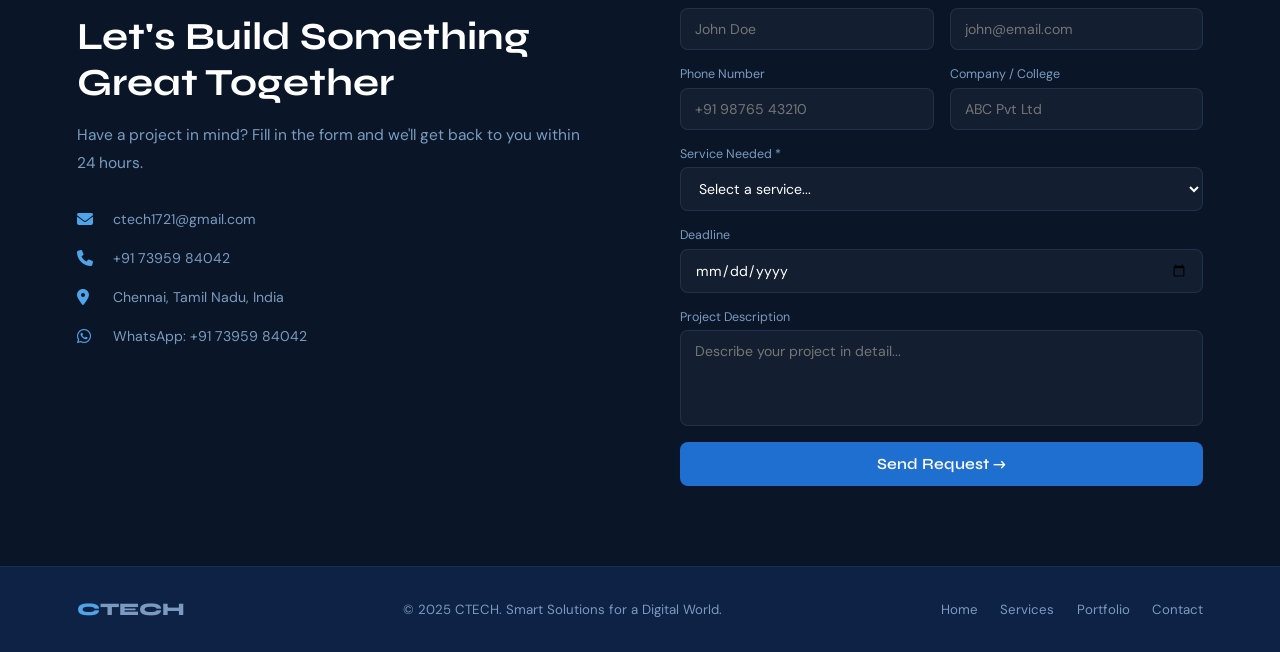
==== commit e1671c45: "Update fmt.Println message from 'Hello' to 'Goodbye'" ====
--- a/index.html
+++ b/index.html
@@ -9,6 +9,11 @@
 <link rel="stylesheet" href="style.css"/>
 </head>
 <body>
+
+<div id="global-bg">
+  <div class="gbg-photo"></div>
+  <div class="gbg-overlay"></div>
+</div>
 
 <!-- ========== MAIN PAGE ========== -->
 <div id="main-page" class="page active">
--- a/style.css
+++ b/style.css
@@ -18,6 +18,7 @@
 .nav-cta:hover{background:var(--light-blue)!important;}
 .lock-btn{background:none;border:1px solid rgba(79,163,232,0.25);border-radius:8px;width:36px;height:36px;display:flex;align-items:center;justify-content:center;cursor:pointer;color:var(--text-muted);font-size:.95rem;transition:all .3s;}
 .lock-btn:hover{border-color:var(--light-blue);color:var(--light-blue);}
+.hamburger-btn{display:none;background:none;border:1px solid rgba(79,163,232,0.25);border-radius:8px;width:40px;height:40px;align-items:center;justify-content:center;cursor:pointer;color:var(--light-blue);font-size:1.1rem;}
 
 /* ===== FIXED BANNER ===== */
 #hero-banner{
@@ -329,8 +330,28 @@
   .about-inner,.contact-inner{grid-template-columns:1fr;}
   .hero-stats{gap:1.4rem;}
   .form-row,.af-row,.penq-row{grid-template-columns:1fr;}
-  .nav-links{display:none;}
   .admin-stats{grid-template-columns:repeat(2,1fr);}
   .proj-btns{flex-direction:column;}
   #hero-banner{height:140px;}
+
+  .hamburger-btn{display:flex;}
+  .nav-links{
+    display:none;
+    position:absolute;
+    top:100%;
+    left:0;
+    right:0;
+    flex-direction:column;
+    align-items:stretch;
+    gap:0;
+    background:rgba(10,22,40,0.98);
+    backdrop-filter:blur(14px);
+    border-bottom:1px solid rgba(79,163,232,0.15);
+    padding:10px 6%;
+  }
+  .nav-links.mobile-open{display:flex;}
+  .nav-links li{width:100%;}
+  .nav-links a{display:block;padding:12px 4px;border-bottom:1px solid rgba(79,163,232,0.08);}
+  .nav-links .nav-cta{display:inline-block;margin:10px 0;text-align:center;}
+  .nav-links .lock-btn{margin:6px 0 10px 0;}
 }
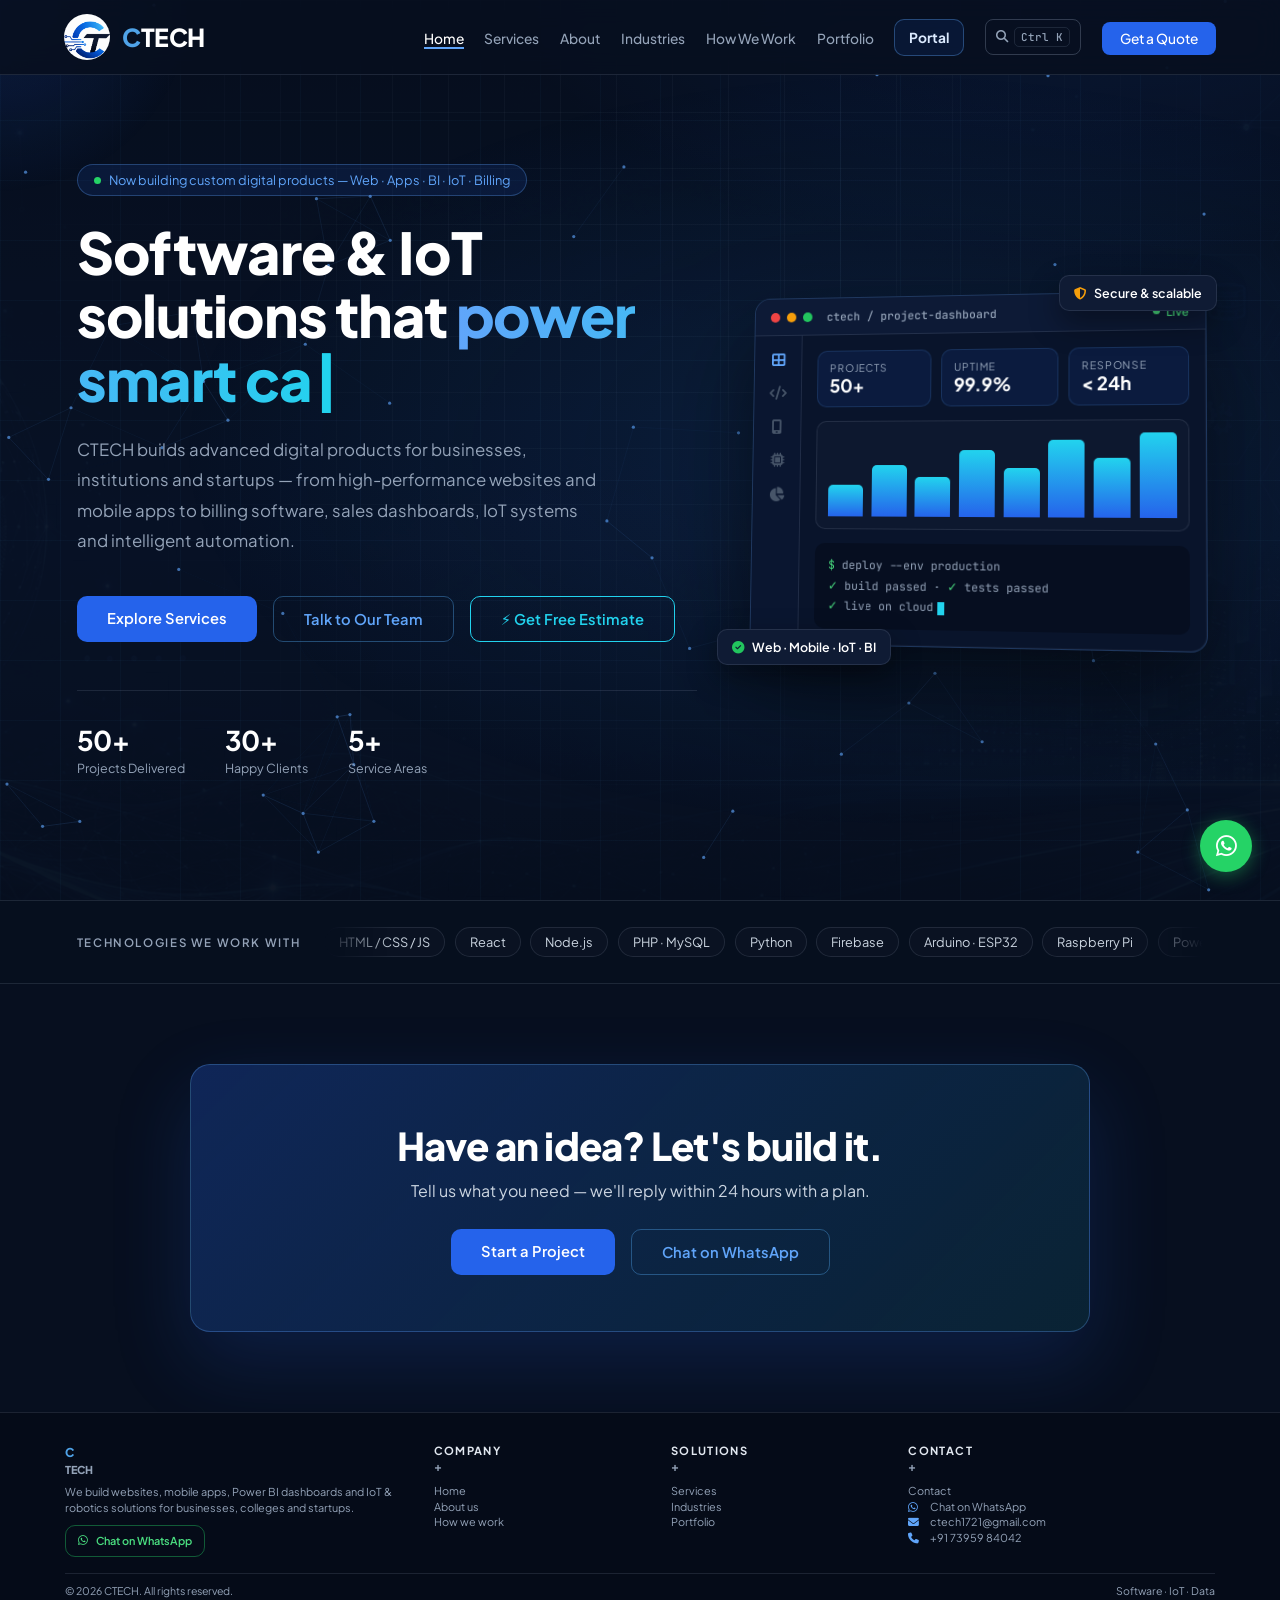
==== commit 9fb2b652: "CTECH Web3Forms email fix" ====
--- a/index.html
+++ b/index.html
@@ -1,474 +1,731 @@
-<!DOCTYPE html>
-<html lang="en">
-<head>
-<meta charset="UTF-8"/>
-<meta name="viewport" content="width=device-width, initial-scale=1.0"/>
-<title>CTECH – Smart Solutions for a Digital World</title>
-<link href="https://fonts.googleapis.com/css2?family=Syne:wght@400;600;700;800&family=DM+Sans:wght@300;400;500&display=swap" rel="stylesheet"/>
-<link rel="stylesheet" href="https://cdnjs.cloudflare.com/ajax/libs/font-awesome/6.5.0/css/all.min.css"/>
-<link rel="stylesheet" href="style.css"/>
-</head>
-<body>
-
-<div id="global-bg">
-  <div class="gbg-photo"></div>
-  <div class="gbg-overlay"></div>
-</div>
-
-<!-- ========== MAIN PAGE ========== -->
-<div id="main-page" class="page active">
-
-<nav>
-  <div class="logo" onclick="scrollTop()">
-    <div class="logo-circle">
-      <img id="nav-logo-img" src="logo.png" alt="CTECH">
-    </div>
-    <h2 class="company-name"><span class="c-letter">C</span><span class="tech-letter">TECH</span></h2>
-  </div>
-  <ul class="nav-links" id="nav-links">
-    <li><a href="#services" onclick="closeMobileMenu()">Services</a></li>
-    <li><a href="#about" onclick="closeMobileMenu()">About</a></li>
-    <li><a href="#portfolio" onclick="closeMobileMenu()">Recent Projects</a></li>
-    <li><a href="#projects" onclick="closeMobileMenu()">For Sale</a></li>
-    <li><a href="#contact" class="nav-cta" onclick="closeMobileMenu()">Get a Quote</a></li>
-    <li><button class="lock-btn" onclick="closeMobileMenu();showPage('admin-login-page')" title="Admin Login"><i class="fas fa-lock"></i></button></li>
-  </ul>
-  <button class="hamburger-btn" id="hamburger-btn" onclick="toggleMobileMenu()" title="Menu"><i class="fas fa-bars"></i></button>
-</nav>
-
-<!-- FIXED HERO BANNER -->
-<div id="hero-banner">
-  <img id="banner-img" src="" alt=""/>
-  <div class="banner-overlay">
-    <div class="banner-text">
-      <h2 id="banner-title-txt"></h2>
-      <p id="banner-sub-txt"></p>
-    </div>
-  </div>
-</div>
-
-<!-- HERO -->
-<section class="hero" id="home">
-  <div class="hero-bg"></div><div class="hero-grid"></div>
-  <div class="hero-content">
-    <div class="hero-badge" onclick="document.getElementById('projects').scrollIntoView({behavior:'smooth'})">
-      <span class="badge-dot"></span> Available for new projects — View Now
-    </div>
-    <h1>Smart Solutions<br/>for a <span>Digital World</span></h1>
-    <p class="hero-sub">We build websites, mobile apps, billing software, Power BI dashboards, and IoT & robotics solutions — everything your business needs to grow in the digital age.</p>
-    <div class="hero-btns">
-      <a href="#services" class="btn-primary">Explore Services</a>
-      <a href="#contact" class="btn-outline">Get in Touch</a>
-    </div>
-    <div class="hero-stats">
-      <div class="stat"><h3>50+</h3><p>Projects Delivered</p></div>
-      <div class="stat"><h3>30+</h3><p>Happy Clients</p></div>
-      <div class="stat"><h3>5+</h3><p>Service Areas</p></div>
-    </div>
-  </div>
-</section>
-
-<!-- SERVICES -->
-<section class="services" id="services">
-  <div class="services-header">
-    <div class="section-label">What We Do</div>
-    <h2 class="section-title">Our Core Services</h2>
-    <p class="section-sub">From concept to deployment, we deliver end-to-end tech solutions tailored to your goals.</p>
-  </div>
-  <div class="services-grid" id="services-grid"></div>
-</section>
-
-<!-- ABOUT -->
-<section class="about" id="about">
-  <div class="about-inner">
-    <div>
-      <div class="section-label">Who We Are</div>
-      <h2 class="section-title">Built on Expertise,<br/>Driven by Innovation</h2>
-      <p class="section-sub" style="margin-bottom:2rem;">CTECH is a technology company based in India, delivering smart digital solutions to businesses, colleges, and individuals.</p>
-      <a href="#contact" class="btn-primary">Work With Us</a>
-    </div>
-    <div class="about-visual">
-      <div class="about-item"><div class="about-item-icon"><i class="fas fa-code"></i></div><div><h4>Full-Stack Development</h4><p>Frontend and backend systems with modern technologies and clean code.</p></div></div>
-      <div class="about-item"><div class="about-item-icon"><i class="fas fa-lightbulb"></i></div><div><h4>Creative Problem Solving</h4><p>Every project gets a tailored approach — no cookie-cutter solutions.</p></div></div>
-      <div class="about-item"><div class="about-item-icon"><i class="fas fa-handshake"></i></div><div><h4>Client-First Approach</h4><p>We stay in close contact, ensuring your vision becomes reality.</p></div></div>
-      <div class="about-item"><div class="about-item-icon"><i class="fas fa-shield-alt"></i></div><div><h4>On-Time Delivery</h4><p>We respect deadlines and deliver quality work within agreed timelines.</p></div></div>
-    </div>
-  </div>
-</section>
-
-<!-- RECENT PROJECTS (PORTFOLIO) -->
-<section class="portfolio" id="portfolio">
-  <div class="portfolio-header">
-    <div class="section-label">Our Work</div>
-    <h2 class="section-title">Recent Projects</h2>
-    <p class="section-sub">A glimpse of what we've built — from dashboards to smart devices.</p>
-  </div>
-  <div class="portfolio-grid" id="portfolio-grid"></div>
-</section>
-
-<!-- PROJECTS FOR SALE -->
-<section class="projects-section" id="projects">
-  <div class="proj-header">
-    <div class="section-label">Available Now</div>
-    <h2 class="section-title" style="text-align:center;">Projects for Sale</h2>
-    <p class="section-sub" style="margin:0 auto;text-align:center;">Ready-made projects — Buy or Enquire directly below.</p>
-  </div>
-  <div class="proj-grid" id="proj-grid"></div>
-</section>
-
-<!-- PROJECT ENQUIRY FORM (below Projects for Sale) -->
-<div class="proj-enquiry-section">
-  <div class="proj-enquiry-inner">
-    <div class="section-label">Interested?</div>
-    <h2 class="section-title">Enquire About a Project</h2>
-    <p class="section-sub">Fill in your details and we'll get back to you with full project info, source code details, and pricing.</p>
-    <div class="penq-form">
-      <div class="penq-row">
-        <div class="penq-field"><label>Your Name *</label><input type="text" id="pq-name" placeholder="Your full name"/></div>
-        <div class="penq-field"><label>Phone Number *</label><input type="text" id="pq-phone" placeholder="+91 98765 43210"/></div>
-      </div>
-      <div class="penq-row">
-        <div class="penq-field"><label>Email Address</label><input type="email" id="pq-email" placeholder="you@email.com"/></div>
-        <div class="penq-field"><label>College / Company</label><input type="text" id="pq-college" placeholder="College or Company name"/></div>
-      </div>
-      <div class="penq-field">
-        <label>Which Project are you interested in? *</label>
-        <select id="pq-project">
-          <option value="">Select a project...</option>
-          <option>Blind Stick with GPS & Obstacle Detection</option>
-          <option>Smart IoT Home Automation</option>
-          <option>Face Recognition Attendance System</option>
-          <option>Hospital Management System</option>
-          <option>E-Commerce Website with Admin Panel</option>
-          <option>Smart Farming IoT System</option>
-          <option>College ERP Portal</option>
-          <option>Power BI Sales Dashboard</option>
-          <option>Other / All Projects</option>
-        </select>
-      </div>
-      <div class="penq-field"><label>Your Message / Requirements</label><textarea id="pq-message" rows="3" placeholder="Tell us what you need, your deadline, budget, etc."></textarea></div>
-      <button class="penq-submit" onclick="submitProjEnquiry()">📩 Send Enquiry →</button>
-      <div class="penq-success" id="penq-success">✅ Enquiry received! We'll contact you within 24 hours.</div>
-    </div>
-  </div>
-</div>
-
-<!-- SOCIAL -->
-<div class="social-section" id="social-section">
-  <div class="social-section-inner">
-    <div class="section-label">Community</div>
-    <h2>Join Our Community</h2>
-    <p>Follow us and join our groups for updates, offers, and tech tips.</p>
-    <div class="social-links-grid" id="social-links-grid"></div>
-  </div>
-</div>
-
-<!-- CONTACT -->
-<section class="contact" id="contact">
-  <div class="contact-inner">
-    <div>
-      <div class="section-label">Contact Us</div>
-      <h2 class="section-title">Let's Build Something Great Together</h2>
-      <p class="section-sub">Have a project in mind? Fill in the form and we'll get back to you within 24 hours.</p>
-      <div class="contact-info">
-        <div class="contact-item"><i class="fas fa-envelope"></i><span>ctech1721@gmail.com</span></div>
-        <div class="contact-item"><i class="fas fa-phone"></i><span>+91 73959 84042</span></div>
-        <div class="contact-item"><i class="fas fa-map-marker-alt"></i><span>Chennai, Tamil Nadu, India</span></div>
-        <div class="contact-item"><i class="fab fa-whatsapp"></i><span>WhatsApp: +91 73959 84042</span></div>
-      </div>
-    </div>
-    <div>
-      <div class="contact-form">
-        <div class="form-row">
-          <div class="form-field"><label>Your Name *</label><input type="text" id="cName" placeholder="John Doe"/></div>
-          <div class="form-field"><label>Email Address *</label><input type="email" id="cEmail" placeholder="john@email.com"/></div>
-        </div>
-        <div class="form-row">
-          <div class="form-field"><label>Phone Number</label><input type="text" id="cPhone" placeholder="+91 98765 43210"/></div>
-          <div class="form-field"><label>Company / College</label><input type="text" id="cCompany" placeholder="ABC Pvt Ltd"/></div>
-        </div>
-        <div class="form-field">
-          <label>Service Needed *</label>
-          <select id="cService">
-            <option value="">Select a service...</option>
-            <option>Website Development</option><option>Mobile App</option>
-            <option>Power BI Dashboard</option><option>IoT Solution</option>
-            <option>Robotics Project</option><option>College Tech Project</option>
-          </select>
-        </div>
-        <div class="form-field"><label>Deadline</label><input type="date" id="cDeadline"/></div>
-        <div class="form-field"><label>Project Description</label><textarea rows="4" id="cMessage" placeholder="Describe your project in detail..."></textarea></div>
-        <button class="submit-btn" onclick="submitContactForm()">Send Request →</button>
-        <div class="success-msg" id="successMsg">✅ Request submitted! We will contact you within 24 hours.</div>
-      </div>
-    </div>
-  </div>
-</section>
-
-<a href="https://wa.me/917395984042" class="whatsapp-float" id="wa-float" target="_blank"><i class="fab fa-whatsapp"></i></a>
-
-<footer>
-  <p style="font-family:'Syne',sans-serif;font-size:1.1rem;font-weight:800;"><span style="color:#4fa3e8;">C</span><span>TECH</span></p>
-  <p>© 2025 CTECH. Smart Solutions for a Digital World.</p>
-  <div class="footer-links">
-    <a href="#home">Home</a>
-    <a href="#services">Services</a>
-    <a href="#portfolio">Portfolio</a>
-    <a href="#contact">Contact</a>
-  </div>
-</footer>
-</div><!-- end main-page -->
-
-<!-- BUY MODAL -->
-<div class="modal-overlay" id="buy-modal">
-  <div class="modal-box">
-    <button class="modal-close" onclick="closeModal('buy-modal')"><i class="fas fa-times"></i></button>
-    <div id="buy-form-wrap">
-      <div class="modal-title">🛒 Buy This Project</div>
-      <div class="modal-proj-name" id="buy-proj-label">Project: —</div>
-      <div class="mf"><label>Your Name *</label><input type="text" id="buy-name" placeholder="Your full name"/></div>
-      <div class="mf"><label>Phone Number *</label><input type="text" id="buy-phone" placeholder="+91 98765 43210"/></div>
-      <div class="mf"><label>College / Company</label><input type="text" id="buy-college" placeholder="College or Company name"/></div>
-      <div class="mf"><label>Project</label><input type="text" id="buy-proj" readonly/></div>
-      <button class="modal-submit" onclick="submitBuy()">Submit Request →</button>
-    </div>
-    <div class="modal-success" id="buy-success">
-      <i class="fas fa-check-circle"></i><h3>Request Received!</h3>
-      <p>We will contact you soon regarding this project.</p>
-    </div>
-  </div>
-</div>
-
-<!-- ENQUIRY CHOICE MODAL -->
-<div class="modal-overlay" id="enq-choice-modal">
-  <div class="modal-box" style="max-width:360px;">
-    <button class="modal-close" onclick="closeModal('enq-choice-modal')"><i class="fas fa-times"></i></button>
-    <div class="modal-title">📩 Enquiry</div>
-    <div class="modal-proj-name" id="enq-proj-label">Project: —</div>
-    <div class="enq-options">
-      <button class="enq-opt-btn enq-call-btn" onclick="doCall()">
-        <i class="fas fa-phone-alt"></i>
-        <div><span class="eot">Call Us</span><span class="eos">Tap to call +91 73959 84042</span></div>
-      </button>
-      <button class="enq-opt-btn enq-sms-btn" onclick="openSmsForm()">
-        <i class="fas fa-comment-dots"></i>
-        <div><span class="eot">Send SMS / Message</span><span class="eos">Fill a quick form & we'll reply</span></div>
-      </button>
-    </div>
-  </div>
-</div>
-
-<!-- SMS MODAL -->
-<div class="modal-overlay" id="sms-modal">
-  <div class="modal-box">
-    <button class="modal-close" onclick="closeModal('sms-modal')"><i class="fas fa-times"></i></button>
-    <div id="sms-form-wrap">
-      <div class="modal-title">💬 Send Enquiry</div>
-      <div class="modal-proj-name" id="sms-proj-label">Project: —</div>
-      <div class="mf"><label>Your Name *</label><input type="text" id="sms-name" placeholder="Your full name"/></div>
-      <div class="mf"><label>Phone Number *</label><input type="text" id="sms-phone" placeholder="+91 98765 43210"/></div>
-      <div class="mf"><label>College / Company</label><input type="text" id="sms-college" placeholder="College or Company name"/></div>
-      <div class="mf"><label>Project</label><input type="text" id="sms-proj" readonly/></div>
-      <button class="modal-submit" onclick="submitSms()">Submit Enquiry →</button>
-    </div>
-    <div class="modal-success" id="sms-success">
-      <i class="fas fa-check-circle"></i><h3>Enquiry Sent!</h3>
-      <p>We will contact you soon. Thank you!</p>
-    </div>
-  </div>
-</div>
-
-<!-- ADMIN LOGIN -->
-<div id="admin-login-page" class="page">
-  <div class="login-box">
-    <h2>🔐 Admin Login</h2>
-    <p class="login-sub">Sign in to manage CTECH website</p>
-    <div class="lf"><label>Username</label><input type="text" id="lu" placeholder="Username" onkeydown="if(event.key==='Enter')doLogin()"/></div>
-    <div class="lf"><label>Password</label><input type="password" id="lp" placeholder="Password" onkeydown="if(event.key==='Enter')doLogin()"/></div>
-    <button class="login-btn" onclick="doLogin()">Sign In</button>
-    <div class="login-err" id="lerr">❌ Invalid username or password</div>
-    <a class="back-link" onclick="showPage('main-page')">← Back to Website</a>
-  </div>
-</div>
-
-<!-- ADMIN PANEL -->
-<div id="admin-page" class="page">
-  <div class="admin-header">
-    <h2>⚙️ CTECH Admin Panel</h2>
-    <button class="admin-logout" onclick="doLogout()">Logout</button>
-  </div>
-  <div class="admin-body">
-    <div class="admin-stats">
-      <div class="astat"><div class="num" id="st-projs">0</div><div class="lbl">Sale Projects</div></div>
-      <div class="astat"><div class="num" id="st-subs">0</div><div class="lbl">Enquiries</div></div>
-      <div class="astat"><div class="num" id="st-svcs">0</div><div class="lbl">Services</div></div>
-      <div class="astat"><div class="num" id="st-rp">0</div><div class="lbl">Recent Projects</div></div>
-    </div>
-    <div class="admin-tabs">
-      <button class="atab active" onclick="switchTab('t-projs',this)">📦 Projects</button>
-      <button class="atab" onclick="switchTab('t-subs',this)">📥 Enquiries</button>
-      <button class="atab" onclick="switchTab('t-services',this)">🛠️ Services</button>
-      <button class="atab" onclick="switchTab('t-recent',this)">🗂️ Recent Projects</button>
-      <button class="atab" onclick="switchTab('t-banner',this)">🖼️ Banner</button>
-      <button class="atab" onclick="switchTab('t-social',this)">🔗 Social</button>
-      <button class="atab" onclick="switchTab('t-settings',this)">⚙️ Settings</button>
-    </div>
-
-    <!-- PROJECTS FOR SALE TAB -->
-    <div id="t-projs" class="atc active">
-      <div class="acard">
-        <h3>➕ Add New Project (For Sale)</h3>
-        <div class="af-row">
-          <div class="af"><label>Project Name *</label><input type="text" id="p-name" placeholder="e.g. Smart Attendance System"/></div>
-          <div class="af"><label>Domain / Category *</label><input type="text" id="p-domain" placeholder="e.g. IoT, Web, Mobile App"/></div>
-        </div>
-        <div class="af-row">
-          <div class="af"><label>Budget / Price (₹) *</label><input type="text" id="p-budget" placeholder="e.g. 5,000"/></div>
-          <div class="af"><label>Tech Stack</label><input type="text" id="p-tech" placeholder="e.g. Arduino, Python, Firebase"/></div>
-        </div>
-        <div class="af"><label>Description</label><textarea id="p-desc" placeholder="Brief description of the project..."></textarea></div>
-        <div class="af">
-          <label>Project Images (up to 3)</label>
-          <div class="proj-upload-grid">
-            <div class="proj-img-slot" id="slot0"><input type="file" accept="image/*" onchange="handleProjImg(this,0)"/><span class="plus"><i class="fas fa-plus"></i></span></div>
-            <div class="proj-img-slot" id="slot1"><input type="file" accept="image/*" onchange="handleProjImg(this,1)"/><span class="plus"><i class="fas fa-plus"></i></span></div>
-            <div class="proj-img-slot" id="slot2"><input type="file" accept="image/*" onchange="handleProjImg(this,2)"/><span class="plus"><i class="fas fa-plus"></i></span></div>
-          </div>
-        </div>
-        <button class="apost-btn" onclick="addProject()">📦 Post Project</button>
-      </div>
-      <div class="acard">
-        <h3>📋 Projects for Sale (<span id="proj-count">0</span>)</h3>
-        <div id="admin-proj-list"><div class="empty-box">No projects yet.</div></div>
-      </div>
-    </div>
-
-    <!-- ENQUIRIES TAB -->
-    <div id="t-subs" class="atc">
-      <div class="acard">
-        <h3>📥 All Enquiries & Buy Requests (<span id="sub-count">0</span>)</h3>
-        <div id="subs-list"><div class="empty-box">No enquiries yet.</div></div>
-      </div>
-    </div>
-
-    <!-- SERVICES TAB -->
-    <div id="t-services" class="atc">
-      <div class="acard">
-        <h3>➕ Add New Service</h3>
-        <p class="adesc">Add a service card — it will appear in the "Our Core Services" section on the main page.</p>
-        <div class="af">
-          <label>Choose Icon</label>
-          <div class="icon-picker-wrap" id="svc-icon-wrap">
-            <div class="icon-preview" onclick="toggleIconPicker('svc')">
-              <i class="fas fa-globe" id="svc-icon-preview-i"></i>
-              <span id="svc-icon-preview-txt">fas fa-globe</span>
-              <span class="arrow">▼</span>
-            </div>
-            <div class="icon-dropdown" id="svc-icon-dd">
-              <input class="icon-search-inp" placeholder="Search icon..." oninput="filterIcons('svc',this.value)"/>
-              <div class="icon-grid" id="svc-icon-grid"></div>
-            </div>
-          </div>
-        </div>
-        <div class="af"><label>Service Name *</label><input type="text" id="svc-name" placeholder="e.g. Billing Software"/></div>
-        <div class="af"><label>Description *</label><textarea id="svc-desc" placeholder="Brief description of this service..."></textarea></div>
-        <button class="apost-btn" onclick="addService()">➕ Add Service</button>
-      </div>
-      <div class="acard">
-        <h3>🛠️ Current Services (<span id="svc-count">0</span>)</h3>
-        <div id="admin-svc-list"><div class="empty-box">No custom services yet. Default services shown.</div></div>
-      </div>
-    </div>
-
-    <!-- RECENT PROJECTS TAB -->
-    <div id="t-recent" class="atc">
-      <div class="acard">
-        <h3>➕ Add Recent Project</h3>
-        <p class="adesc">Add a card to the "Recent Projects" section — choose an icon, domain & project name.</p>
-        <div class="af">
-          <label>Choose Icon</label>
-          <div class="icon-picker-wrap" id="rp-icon-wrap">
-            <div class="icon-preview" onclick="toggleIconPicker('rp')">
-              <i class="fas fa-globe" id="rp-icon-preview-i"></i>
-              <span id="rp-icon-preview-txt">fas fa-globe</span>
-              <span class="arrow">▼</span>
-            </div>
-            <div class="icon-dropdown" id="rp-icon-dd">
-              <input class="icon-search-inp" placeholder="Search icon..." oninput="filterIcons('rp',this.value)"/>
-              <div class="icon-grid" id="rp-icon-grid"></div>
-            </div>
-          </div>
-        </div>
-        <div class="af-row">
-          <div class="af"><label>Project Name *</label><input type="text" id="rp-name" placeholder="e.g. HR Management Portal"/></div>
-          <div class="af"><label>Domain *</label><input type="text" id="rp-domain" placeholder="e.g. Web + Dashboard"/></div>
-        </div>
-        <div class="af"><label>About Project</label><textarea id="rp-about" placeholder="Short description about this project..."></textarea></div>
-        <button class="apost-btn" onclick="addRecentProject()">📌 Add to Recent Projects</button>
-      </div>
-      <div class="acard">
-        <h3>🗂️ Recent Projects (<span id="rp-count">0</span>)</h3>
-        <div id="admin-rp-list"><div class="empty-box">No recent projects yet.</div></div>
-      </div>
-    </div>
-
-    <!-- BANNER TAB -->
-    <div id="t-banner" class="atc">
-      <div class="acard">
-        <h3>🖼️ Fixed Home Page Banner</h3>
-        <p class="adesc">Upload a banner image — it will appear <strong>fixed below the navbar</strong> at the top of the page at all times. Recommended: 1400×220px wide banner.</p>
-        <div class="af">
-          <label>Banner Image</label>
-          <div class="img-upload-box">
-            <input type="file" accept="image/*" onchange="handleBannerImg(this)"/>
-            <i class="fas fa-image"></i><p>Click to upload banner image</p>
-          </div>
-          <div class="banner-prev" id="banner-prev">
-            <img id="banner-prev-img" src="" alt=""/>
-            <p>✅ Image ready — click Save to apply</p>
-          </div>
-        </div>
-        <div class="af"><label>Banner Title (optional overlay text)</label><input type="text" id="b-title" placeholder="e.g. Special Offers This Month 🎉"/></div>
-        <div class="af"><label>Banner Subtitle (optional)</label><input type="text" id="b-sub" placeholder="e.g. Get 20% off on all web projects!"/></div>
-        <button class="apost-btn" onclick="saveBanner()">💾 Save & Show Banner</button>
-        <button class="apost-btn danger" onclick="removeBanner()" style="margin-top:7px;">🗑️ Remove Banner</button>
-      </div>
-    </div>
-
-    <!-- SOCIAL TAB -->
-    <div id="t-social" class="atc">
-      <div class="acard">
-        <h3>🔗 Social & Community Links</h3>
-        <p class="adesc">Set your group/profile links — buttons will appear on the website.</p>
-        <div class="srow"><div class="af"><label><i class="fab fa-whatsapp" style="color:#25D366;margin-right:5px;"></i>WhatsApp Group Link</label><input type="text" id="wa-inp" placeholder="https://chat.whatsapp.com/xxx"/></div><button class="save-btn" onclick="saveSocial('wa')">Save</button><button class="del-btn" style="margin-top:0;" onclick="removeSocial('wa')">🗑️</button></div>
-        <div class="srow"><div class="af"><label><i class="fab fa-instagram" style="color:#E1306C;margin-right:5px;"></i>Instagram Link</label><input type="text" id="ig-inp" placeholder="https://instagram.com/yourpage"/></div><button class="save-btn" onclick="saveSocial('ig')">Save</button><button class="del-btn" style="margin-top:0;" onclick="removeSocial('ig')">🗑️</button></div>
-        <div class="srow"><div class="af"><label><i class="fab fa-telegram" style="color:#0088cc;margin-right:5px;"></i>Telegram Group Link</label><input type="text" id="tg-inp" placeholder="https://t.me/yourchannel"/></div><button class="save-btn" onclick="saveSocial('tg')">Save</button><button class="del-btn" style="margin-top:0;" onclick="removeSocial('tg')">🗑️</button></div>
-        <div class="srow"><div class="af"><label><i class="fab fa-linkedin" style="color:#0077b5;margin-right:5px;"></i>LinkedIn Link</label><input type="text" id="li-inp" placeholder="https://linkedin.com/company/yourpage"/></div><button class="save-btn" onclick="saveSocial('li')">Save</button><button class="del-btn" style="margin-top:0;" onclick="removeSocial('li')">🗑️</button></div>
-        <div><p style="font-size:.76rem;color:var(--text-muted);margin-bottom:7px;">Active on website:</p><div class="sp-row" id="sp-preview"><span style="font-size:.8rem;color:var(--text-muted);">No links saved yet.</span></div></div>
-      </div>
-    </div>
-
-    <!-- SETTINGS TAB -->
-    <div id="t-settings" class="atc">
-      <div class="acard">
-        <h3>🔑 Admin Credentials</h3>
-        <div class="af-row">
-          <div class="af"><label>New Username</label><input type="text" id="new-u" placeholder="New username"/></div>
-          <div class="af"><label>New Password</label><input type="password" id="new-p" placeholder="New password"/></div>
-        </div>
-        <button class="apost-btn" onclick="saveCreds()">💾 Update Credentials</button>
-      </div>
-      <div class="acard">
-        <h3>📱 WhatsApp Float Button</h3>
-        <div class="srow"><div class="af"><label>Number (with country code, no +)</label><input type="text" id="wa-num" placeholder="917395984042"/></div><button class="save-btn" onclick="saveWaNum()">Save</button></div>
-      </div>
-    </div>
-
-  </div>
-</div>
-
-<div class="toast" id="toast"></div>
-
-<script type="module" src="script.js"></script>
-</body>
-</html>
+<!DOCTYPE html>
+<html lang="en">
+<head>
+<meta charset="UTF-8"/>
+<meta name="viewport" content="width=device-width, initial-scale=1.0"/>
+<title>CTECH – Software, Mobile Apps, IoT &amp; Data Solutions | Chennai</title>
+<meta name="description" content="CTECH is a Chennai-based IT company building websites, mobile apps, Power BI dashboards, IoT and robotics solutions."/>
+<link href="https://fonts.googleapis.com/css2?family=Plus+Jakarta+Sans:wght@400;500;600;700;800&family=JetBrains+Mono:wght@400;500&display=swap" rel="stylesheet"/>
+<link rel="stylesheet" href="https://cdnjs.cloudflare.com/ajax/libs/font-awesome/6.5.0/css/all.min.css"/>
+<link rel="stylesheet" href="style.css"/>
+<link rel="stylesheet" href="theme.css"/>
+<link rel="stylesheet" href="advanced.css"/>
+<link rel="stylesheet" href="pro.css"/>
+<link rel="stylesheet" href="it.css"/>
+</head>
+<body>
+<div id="preloader"><div class="pl-inner"><img src="logo.png" alt=""/><div class="pl-bar"><i></i></div><span>CTECH</span></div></div>
+<div id="scroll-progress"></div>
+<div id="cursor-glow"></div>
+
+<div id="global-bg">
+  <div class="gbg-photo"></div>
+  <div class="gbg-overlay"></div>
+</div>
+
+<!-- ========== MAIN PAGE ========== -->
+<div id="main-page" class="page active">
+
+<nav>
+  <div class="logo" onclick="scrollTop()">
+    <div class="logo-circle">
+      <img id="nav-logo-img" src="logo.png" alt="CTECH">
+    </div>
+    <h2 class="company-name"><span class="c-letter">C</span><span class="tech-letter">TECH</span></h2>
+  </div>
+  <ul class="nav-links" id="nav-links">
+    <li><a href="#home" data-route="home" onclick="routeTo('home');closeMobileMenu();return false;">Home</a></li>
+    <li><a href="#services" data-route="services" onclick="routeTo('services');closeMobileMenu();return false;">Services</a></li>
+    <li><a href="#about" data-route="about" onclick="routeTo('about');closeMobileMenu();return false;">About</a></li>
+    <li><a href="#industries" data-route="industries" onclick="routeTo('industries');closeMobileMenu();return false;">Industries</a></li>
+    <li><a href="#process" data-route="process" onclick="routeTo('process');closeMobileMenu();return false;">How We Work</a></li>
+    <li><a href="#portfolio" data-route="portfolio" onclick="routeTo('portfolio');closeMobileMenu();return false;">Portfolio</a></li>
+    <li><a href="./portal/index.html" class="portal-nav-btn" id="portalNavBtn" aria-label="Open CTECH Employee Portal" onclick="window.location.href='./portal/index.html'; return false;">Portal</a></li>
+    <li><a href="#contact" data-route="contact" class="nav-cta" onclick="routeTo('contact');closeMobileMenu();return false;">Get a Quote</a></li>
+  </ul>
+  <button class="hamburger-btn" id="hamburger-btn" type="button" aria-label="Open navigation menu" aria-expanded="false" title="Menu"><i class="fas fa-bars"></i></button>
+</nav>
+
+<!-- FIXED HERO BANNER -->
+<div id="hero-banner">
+  <img id="banner-img" src="" alt=""/>
+  <div class="banner-overlay">
+    <div class="banner-text">
+      <h2 id="banner-title-txt"></h2>
+      <p id="banner-sub-txt"></p>
+    </div>
+  </div>
+</div>
+
+<!-- HERO -->
+<section class="hero route-home-section" id="home">
+  <canvas id="hero-canvas"></canvas><div class="hero-bg"></div><div class="hero-grid"></div>
+  <div class="hero-content">
+    <div class="hero-badge" onclick="document.getElementById('projects').scrollIntoView({behavior:'smooth'})">
+      <span class="badge-dot"></span> Now building custom digital products — Web · Apps · BI · IoT · Billing
+    </div>
+    <h1>Software &amp; IoT solutions that <span class="rot" id="rot">move your business forward</span></h1>
+    <p class="hero-sub">CTECH builds advanced digital products for businesses, institutions and startups — from high-performance websites and mobile apps to billing software, sales dashboards, IoT systems and intelligent automation.</p>
+    <div class="hero-btns">
+      <a href="#services" class="btn-primary" onclick="routeTo('services');return false;">Explore Services</a>
+      <a href="#contact" class="btn-outline" onclick="routeTo('contact');return false;">Talk to Our Team</a>
+    </div>
+    <div class="hero-stats">
+      <div class="stat"><h3 data-count="50" data-suffix="+">50+</h3><p>Projects Delivered</p></div>
+      <div class="stat"><h3 data-count="30" data-suffix="+">30+</h3><p>Happy Clients</p></div>
+      <div class="stat"><h3 data-count="5" data-suffix="+">5+</h3><p>Service Areas</p></div>
+    </div>
+  </div>
+  <div class="hero-visual" aria-hidden="true">
+    <div class="dash">
+      <div class="dash-top"><i></i><i></i><i></i><span>ctech / project-dashboard</span><em><b></b> Live</em></div>
+      <div class="dash-body">
+        <div class="dash-side"><i class="fas fa-th-large on"></i><i class="fas fa-code"></i><i class="fas fa-mobile-alt"></i><i class="fas fa-microchip"></i><i class="fas fa-chart-pie"></i></div>
+        <div class="dash-main">
+          <div class="kpis">
+            <div><small>Projects</small><b data-count="50" data-suffix="+">50+</b></div>
+            <div><small>Uptime</small><b>99.9%</b></div>
+            <div><small>Response</small><b>&lt; 24h</b></div>
+          </div>
+          <div class="bars">
+            <span style="--h:38%"></span><span style="--h:62%"></span><span style="--h:48%"></span><span style="--h:80%"></span><span style="--h:58%"></span><span style="--h:92%"></span><span style="--h:70%"></span><span style="--h:100%"></span>
+          </div>
+          <div class="term"><span class="g">$</span> deploy --env production<br/><span class="g">✓</span> build passed · <span class="g">✓</span> tests passed<br/><span class="g">✓</span> live on cloud<span class="cur"></span></div>
+        </div>
+      </div>
+    </div>
+    <div class="float-chip chip-a"><i class="fas fa-check-circle"></i> Web · Mobile · IoT · BI</div>
+    <div class="float-chip chip-b"><i class="fas fa-shield-alt"></i> Secure &amp; scalable</div>
+  </div>
+</section>
+
+<!-- TECH STRIP -->
+<div class="tech-strip route-home-section">
+  <span class="ts-label">Technologies we work with</span>
+  <div class="ts-items"><span>HTML / CSS / JS</span><span>React</span><span>Node.js</span><span>PHP · MySQL</span><span>Python</span><span>Firebase</span><span>Arduino · ESP32</span><span>Raspberry Pi</span><span>Power BI</span></div>
+</div>
+
+<!-- SERVICES -->
+<section class="services public-section" id="services">
+  <div class="services-header">
+    <div class="section-label">What We Build</div>
+    <h2 class="section-title">Advanced Digital Services</h2>
+    <p class="section-sub">We design, develop and deploy complete technology products — not just individual screens or code modules. Every service is built around performance, usability, scalability and the real workflow of your business.</p>
+  </div>
+  <div class="services-grid" id="services-grid"></div>
+  <div class="services-extra-grid">
+    <article class="service-extra-card"><i class="fas fa-code"></i><div><h3>Custom Websites</h3><p>Business websites, company portals, landing pages, e-commerce platforms, booking systems and real-estate websites with responsive UI, animations, SEO foundations and admin control.</p></div></article>
+    <article class="service-extra-card"><i class="fas fa-mobile-screen-button"></i><div><h3>Web &amp; Mobile Apps</h3><p>Android, iOS and cross-platform applications with authentication, APIs, notifications, payments, dashboards, Firebase/cloud integration and polished user experiences.</p></div></article>
+    <article class="service-extra-card"><i class="fas fa-cash-register"></i><div><h3>Billing Software</h3><p>Billing, invoice, stock, customer, purchase, sales and reporting systems for shops, distributors, service companies, clinics and other day-to-day business operations.</p></div></article>
+    <article class="service-extra-card"><i class="fas fa-chart-line"></i><div><h3>Business Dashboards</h3><p>Sales dashboards, KPI monitoring, Power BI reports and live analytics that turn operational data into clear decisions for owners and managers.</p></div></article>
+    <article class="service-extra-card"><i class="fas fa-microchip"></i><div><h3>IoT &amp; Automation</h3><p>ESP32, ESP8266, Arduino and sensor-based solutions with cloud connectivity, mobile control, alerts, monitoring and automation for homes, campuses and industries.</p></div></article>
+    <article class="service-extra-card"><i class="fas fa-brain"></i><div><h3>AI &amp; Smart Systems</h3><p>Machine-learning prototypes, prediction systems, image processing and intelligent workflows that can be connected to apps, dashboards or physical devices.</p></div></article>
+  </div>
+</section>
+
+<!-- ABOUT -->
+<section class="about public-section" id="about">
+  <div class="about-inner about-advanced">
+    <div class="about-copy">
+      <div class="section-label">About CTECH</div>
+      <h2 class="section-title">We turn ideas into working digital products.</h2>
+      <p>CTECH is a technology and software solutions company focused on building practical, modern and scalable products for businesses, institutions, startups and individuals. Our work covers the complete journey of a digital product — understanding the problem, planning the user experience, designing the interface, developing the application, connecting databases and APIs, integrating devices when required, testing the complete workflow and helping the customer launch it successfully.</p>
+      <p>We do not believe that every business needs the same software. A retail shop may need billing, inventory and sales reports; a real-estate company may need a plot listing website with enquiry management; a college may need a student application and attendance system; a manufacturer may need IoT monitoring and a live production dashboard. We study the workflow first and then build the technology around that workflow, so the final product is useful in everyday operations instead of being only a demonstration.</p>
+      <p>Our approach combines clean front-end development, reliable backend services, cloud databases, mobile application development, data visualization, IoT connectivity and automation. We also design interfaces with strong visual hierarchy, responsive layouts and purposeful animation so the product feels professional while remaining fast and easy to use. From a first prototype to a production-ready solution, CTECH aims to be the technology partner that can stay with the project beyond the first delivery.</p>
+      <div class="about-actions"><a href="#contact" class="btn-primary" onclick="routeTo('contact');return false;">Start a Project</a><span><i class="fas fa-circle-check"></i> Custom-built · Scalable · Support-ready</span></div>
+    </div>
+    <div class="about-visual about-advanced-cards">
+      <div class="about-item"><div class="about-item-icon"><i class="fas fa-sitemap"></i></div><div><h4>End-to-End Engineering</h4><p>Planning, UI/UX, development, APIs, databases, deployment and support handled as one connected workflow.</p></div></div>
+      <div class="about-item"><div class="about-item-icon"><i class="fas fa-wand-magic-sparkles"></i></div><div><h4>Modern Product Experience</h4><p>Responsive layouts, micro-interactions and purposeful animation that make business software feel clear and premium.</p></div></div>
+      <div class="about-item"><div class="about-item-icon"><i class="fas fa-chart-simple"></i></div><div><h4>Data + Automation</h4><p>Dashboards, reports, alerts, cloud workflows and connected devices that reduce manual work and improve visibility.</p></div></div>
+      <div class="about-item"><div class="about-item-icon"><i class="fas fa-headset"></i></div><div><h4>Long-Term Support</h4><p>Post-launch fixes, enhancements, deployment help and technical guidance as your product grows.</p></div></div>
+    </div>
+  </div>
+</section>
+
+<!-- WHY CTECH -->
+<section class="public-section why" id="why">
+  <div class="process-header"><div class="section-label">Why CTECH</div><h2 class="section-title">Engineering you can rely on</h2><p class="sec-sub">A small, focused team that treats your project like its own product.</p></div>
+  <div class="bento">
+    <div class="bento-item big"><i class="fas fa-layer-group"></i><h4>End-to-end delivery</h4><p>From idea and design to development, deployment and support — one team handles everything, so nothing gets lost between vendors.</p></div>
+    <div class="bento-item"><i class="fas fa-code-branch"></i><h4>Clean, documented code</h4><p>Maintainable code with documentation you can actually hand over.</p></div>
+    <div class="bento-item"><i class="fas fa-comments"></i><h4>Transparent updates</h4><p>Regular progress updates on WhatsApp — no surprises.</p></div>
+    <div class="bento-item"><i class="fas fa-shield-alt"></i><h4>Secure by default</h4><p>Sensible authentication, validation and cloud security practices.</p></div>
+    <div class="bento-item"><i class="fas fa-rupee-sign"></i><h4>Fair pricing</h4><p>Clear scope and estimate up front, built for startups and students.</p></div>
+    <div class="bento-item big"><i class="fas fa-headset"></i><h4>Support after launch</h4><p>Bug fixes, deployment help and guidance after delivery. We stay reachable when you need us.</p></div>
+  </div>
+</section>
+
+<!-- INDUSTRIES -->
+<section class="industries public-section" id="industries">
+  <div class="process-header"><div class="section-label">Industries We Serve</div><h2 class="section-title">Technology built around real business sectors</h2><p class="sec-sub">We adapt the product to the industry workflow, customer journey and operational data instead of forcing every client into one template.</p></div>
+  <div class="ind-grid ind-grid-large">
+    <div class="ind-card"><i class="fas fa-building-columns"></i><h4>Real Estate</h4><p>Plot listing websites, property catalogues, enquiry systems, lead dashboards, booking workflows and location-based property experiences.</p></div>
+    <div class="ind-card"><i class="fas fa-graduation-cap"></i><h4>Education</h4><p>Student portals, attendance apps, learning platforms, college dashboards, project systems and institutional automation.</p></div>
+    <div class="ind-card"><i class="fas fa-cart-shopping"></i><h4>Retail &amp; E-Commerce</h4><p>Billing, inventory, POS workflows, online stores, customer management, order tracking and sales analytics.</p></div>
+    <div class="ind-card"><i class="fas fa-hospital"></i><h4>Healthcare</h4><p>Appointment systems, patient workflows, clinic dashboards, billing, records and connected monitoring concepts.</p></div>
+    <div class="ind-card"><i class="fas fa-industry"></i><h4>Manufacturing</h4><p>Production monitoring, machine data, IoT sensors, quality workflows, operational dashboards and alerts.</p></div>
+    <div class="ind-card"><i class="fas fa-seedling"></i><h4>Agriculture</h4><p>Smart irrigation, soil monitoring, environmental sensors, farm dashboards and automated control systems.</p></div>
+    <div class="ind-card"><i class="fas fa-utensils"></i><h4>Restaurants &amp; Food</h4><p>Billing, menu ordering, kitchen workflows, inventory, customer loyalty and business performance dashboards.</p></div>
+    <div class="ind-card"><i class="fas fa-truck-fast"></i><h4>Logistics</h4><p>Delivery tracking, fleet workflows, shipment records, route information and operational reporting systems.</p></div>
+    <div class="ind-card"><i class="fas fa-briefcase"></i><h4>Professional Services</h4><p>CRM, enquiry management, invoice systems, client portals, appointment booking and internal workflow tools.</p></div>
+    <div class="ind-card"><i class="fas fa-hotel"></i><h4>Hospitality</h4><p>Room/property booking, guest management, service requests, billing and management dashboards.</p></div>
+    <div class="ind-card"><i class="fas fa-solar-panel"></i><h4>Energy &amp; Smart Infrastructure</h4><p>Energy monitoring, sensor networks, automation, live dashboards and alert-based maintenance workflows.</p></div>
+    <div class="ind-card"><i class="fas fa-rocket"></i><h4>Startups &amp; New Products</h4><p>MVP development, landing pages, SaaS concepts, mobile apps, dashboards and rapid product prototypes.</p></div>
+  </div>
+</section>
+
+<!-- PROCESS -->
+<section class="process public-section" id="process">
+  <div class="process-header">
+    <div class="section-label">How We Work</div>
+    <h2 class="section-title">A clear process from idea to launch</h2>
+    <p class="sec-sub">Our process is designed to reduce confusion, expose risks early and keep the customer involved at every important decision.</p>
+  </div>
+  <div class="process-grid process-grid-advanced">
+    <div class="step"><b>01</b><h4>Discover</h4><p>We discuss the business problem, target users, existing workflow, required features, budget and expected timeline. We turn the conversation into a clear project scope.</p></div>
+    <div class="step"><b>02</b><h4>Plan</h4><p>We define the product modules, user journeys, technology stack, database structure, integrations and milestones before development starts.</p></div>
+    <div class="step"><b>03</b><h4>Design</h4><p>We create the visual direction, responsive layouts, dashboard structure and important interactions so the product has a strong user experience before heavy development.</p></div>
+    <div class="step"><b>04</b><h4>Develop</h4><p>Frontend, backend, mobile, cloud, dashboards and device integrations are developed in connected stages with regular progress updates and working builds.</p></div>
+    <div class="step"><b>05</b><h4>Test &amp; Refine</h4><p>We test forms, APIs, calculations, responsive layouts, device communication, performance and the real user workflow, then fix issues before launch.</p></div>
+    <div class="step"><b>06</b><h4>Deploy &amp; Support</h4><p>We help with hosting, app builds, cloud setup, database configuration and handover, then remain available for fixes, improvements and future modules.</p></div>
+  </div>
+  <div class="process-note"><i class="fas fa-arrows-spin"></i><span>Build → Review → Improve → Release — the product keeps getting better as real feedback comes in.</span></div>
+</section>
+
+<!-- RECENT PROJECTS (PORTFOLIO) -->
+<section class="portfolio public-section" id="portfolio">
+  <div class="portfolio-header">
+    <div class="section-label">Our Work</div>
+    <h2 class="section-title">Advanced Portfolio Experiences</h2>
+    <p class="section-sub">Interactive examples showing how we can make business software, websites, dashboards, apps and IoT solutions feel alive — not static.</p>
+  </div>
+  <div class="advanced-portfolio-grid">
+
+    <article class="work-showcase sales-showcase">
+      <div class="work-visual">
+        <div class="mini-window">
+          <div class="mini-top"><span></span><span></span><span></span><b>Sales Intelligence</b><em>● LIVE</em></div>
+          <div class="sales-kpis"><div><small>Revenue</small><strong>₹48.6L</strong><i>+18.4%</i></div><div><small>Orders</small><strong>1,284</strong><i>+12.8%</i></div><div><small>Conversion</small><strong>7.82%</strong><i>+4.2%</i></div></div>
+          <div class="sales-chart"><div class="chart-line"></div><div class="chart-dot d1"></div><div class="chart-dot d2"></div><div class="chart-dot d3"></div><div class="chart-dot d4"></div><div class="chart-dot d5"></div></div>
+          <div class="chart-bars"><i style="--h:35%"></i><i style="--h:52%"></i><i style="--h:43%"></i><i style="--h:70%"></i><i style="--h:58%"></i><i style="--h:82%"></i><i style="--h:68%"></i><i style="--h:96%"></i></div>
+        </div>
+      </div>
+      <div class="work-copy"><span>01 · BUSINESS INTELLIGENCE</span><h3>Sales Dashboard</h3><p>A live-style sales analytics interface with animated KPIs, trend charts, regional performance and decision-ready summaries for management teams.</p><div class="work-tags"><b>Power BI</b><b>Web</b><b>Analytics</b></div></div>
+    </article>
+
+    <article class="work-showcase realestate-showcase">
+      <div class="work-visual">
+        <div class="plot-scene"><div class="plot-grid-lines"></div><div class="road road-a"></div><div class="road road-b"></div><div class="plot p1">A01</div><div class="plot p2">A02</div><div class="plot p3">A03</div><div class="plot p4">B01</div><div class="plot p5">B02</div><div class="location-pin"><i class="fas fa-location-dot"></i></div><div class="map-scan"></div></div>
+      </div>
+      <div class="work-copy"><span>02 · REAL ESTATE</span><h3>Animated Plot Website</h3><p>A premium real-estate experience where plots can be explored visually, availability can change dynamically and customers can send enquiries directly from the property view.</p><div class="work-tags"><b>Property Web</b><b>Interactive Map</b><b>Lead Capture</b></div></div>
+    </article>
+
+    <article class="work-showcase obstacle-showcase">
+      <div class="work-visual">
+        <div class="robot-floor"><div class="robot-grid"></div><div class="obstacle o1"></div><div class="obstacle o2"></div><div class="obstacle o3"></div><div class="bot"><i class="fas fa-robot"></i><span></span></div><div class="scan-cone"></div><div class="route-line"></div></div>
+      </div>
+      <div class="work-copy"><span>03 · ROBOTICS + IOT</span><h3>Obstacle Avoiding Robot</h3><p>The robot continuously scans its path, detects obstacles, changes direction and keeps moving. The portfolio animation communicates the sensing → decision → movement loop.</p><div class="work-tags"><b>ESP32 / Arduino</b><b>Ultrasonic</b><b>Automation</b></div></div>
+    </article>
+
+    <article class="work-showcase app-showcase">
+      <div class="work-visual app-stage">
+        <div class="phone"><div class="phone-notch"></div><div class="app-head"><i class="fas fa-bars"></i><b>CTECH App</b><i class="fas fa-bell"></i></div><div class="app-hero"><small>Welcome back</small><strong>Track your business</strong><div class="app-ring"></div></div><div class="app-cards"><div></div><div></div><div></div></div><div class="app-nav"><i></i><i></i><i></i><i></i></div></div>
+        <div class="app-float af1"><i class="fas fa-check"></i> Sync complete</div><div class="app-float af2"><i class="fas fa-cloud"></i> Cloud connected</div>
+      </div>
+      <div class="work-copy"><span>04 · MOBILE DEVELOPMENT</span><h3>Business Mobile App</h3><p>A polished mobile workflow with dashboard cards, cloud sync, notifications and smooth transitions for teams that need their business in their pocket.</p><div class="work-tags"><b>Flutter</b><b>Firebase</b><b>REST API</b></div></div>
+    </article>
+
+    <article class="work-showcase billing-showcase">
+      <div class="work-visual">
+        <div class="billing-screen"><div class="bill-top"><b>CTECH BILLING</b><span>INVOICE #1048</span></div><div class="bill-row"><i></i><span>Product / Service</span><b>Amount</b></div><div class="bill-row"><i></i><span>Premium Package</span><b>₹12,500</b></div><div class="bill-row"><i></i><span>Support Plan</span><b>₹2,500</b></div><div class="bill-total"><span>Total</span><strong>₹15,000</strong></div><div class="bill-paid"><i class="fas fa-circle-check"></i> Payment recorded</div></div>
+      </div>
+      <div class="work-copy"><span>05 · BUSINESS SOFTWARE</span><h3>Billing &amp; Inventory Software</h3><p>Invoice creation, product management, stock updates, customer records, payment tracking and business reports combined into one practical workflow.</p><div class="work-tags"><b>Billing</b><b>Inventory</b><b>Reports</b></div></div>
+    </article>
+
+    <article class="work-showcase iot-showcase">
+      <div class="work-visual">
+        <div class="iot-room"><div class="iot-device sensor"><i class="fas fa-temperature-half"></i><b>27.4°C</b></div><div class="iot-device lamp"><i class="fas fa-lightbulb"></i><b>ON</b></div><div class="iot-device fan"><i class="fas fa-fan"></i><b>62%</b></div><div class="iot-hub"><i class="fas fa-wifi"></i><span>Cloud Hub</span></div><div class="signal s1"></div><div class="signal s2"></div><div class="signal s3"></div></div>
+      </div>
+      <div class="work-copy"><span>06 · CONNECTED SYSTEMS</span><h3>IoT Monitoring Dashboard</h3><p>Sensors send live data to a connected dashboard where users can monitor conditions, trigger automation and receive alerts when values cross a threshold.</p><div class="work-tags"><b>ESP32</b><b>Firebase</b><b>Live Monitoring</b></div></div>
+    </article>
+
+  </div>
+</section>
+
+<!-- PROJECTS FOR SALE REMOVED: CTECH now presents custom portfolio work and service solutions. -->
+
+<!-- TECH STACK -->
+<section class="public-section stack" id="stack">
+  <div class="process-header"><div class="section-label">Tech Stack</div><h2 class="section-title">Tools we build with</h2></div>
+  <div class="stack-grid">
+    <div class="stack-col"><h5><i class="fas fa-desktop"></i> Frontend</h5><p><span>HTML5</span><span>CSS3</span><span>JavaScript</span><span>React</span></p></div>
+    <div class="stack-col"><h5><i class="fas fa-server"></i> Backend</h5><p><span>Node.js</span><span>PHP</span><span>Python</span><span>REST APIs</span></p></div>
+    <div class="stack-col"><h5><i class="fas fa-database"></i> Database</h5><p><span>Firebase</span><span>MySQL</span><span>MongoDB</span></p></div>
+    <div class="stack-col"><h5><i class="fas fa-microchip"></i> IoT &amp; Hardware</h5><p><span>Arduino</span><span>ESP32</span><span>Raspberry Pi</span><span>Sensors</span></p></div>
+    <div class="stack-col"><h5><i class="fas fa-chart-bar"></i> Data &amp; BI</h5><p><span>Power BI</span><span>Excel</span><span>Pandas</span></p></div>
+    <div class="stack-col"><h5><i class="fas fa-cloud"></i> Cloud &amp; Tools</h5><p><span>Git / GitHub</span><span>Cloudinary</span><span>Netlify</span></p></div>
+  </div>
+</section>
+
+<!-- FAQ -->
+<section class="public-section faq" id="faq">
+  <div class="process-header"><div class="section-label">FAQ</div><h2 class="section-title">Questions we often hear</h2></div>
+  <div class="faq-list">
+    <details><summary>How long does a typical project take?</summary><p>Small websites and dashboards usually take 1–3 weeks. Apps, ERP systems and IoT builds are scoped after a short discovery call, and we share a clear timeline before starting.</p></details>
+    <details><summary>Do you build custom projects for college students?</summary><p>Yes. We build final-year and institutional projects end to end, with planning, development, documentation and deployment support based on the project scope.</p></details>
+    <details><summary>Will I get the source code?</summary><p>Yes, source code and basic documentation are handed over on delivery. Details are confirmed in the project enquiry.</p></details>
+    <details><summary>Do you provide support after delivery?</summary><p>We help with fixes, deployment and queries after delivery. Reach us anytime through WhatsApp or the contact form.</p></details>
+  </div>
+</section>
+
+<!-- CTA BAND -->
+<section class="cta-band">
+  <div class="cta-inner">
+    <h2>Have an idea? Let's build it.</h2>
+    <p>Tell us what you need — we'll reply within 24 hours with a plan.</p>
+    <div class="hero-btns" style="justify-content:center;">
+      <a href="#contact" class="btn-primary">Start a Project</a>
+      <a href="https://wa.me/917395984042" target="_blank" class="btn-outline">Chat on WhatsApp</a>
+    </div>
+  </div>
+</section>
+
+<!-- SOCIAL -->
+<div class="social-section" id="social-section">
+  <div class="social-section-inner">
+    <div class="section-label">Community</div>
+    <h2>Join Our Community</h2>
+    <p>Follow us and join our groups for updates, offers, and tech tips.</p>
+    <div class="social-links-grid" id="social-links-grid"></div>
+  </div>
+</div>
+
+<!-- CONTACT -->
+<section class="public-section contact" id="contact">
+  <div class="contact-inner">
+    <div>
+      <div class="section-label">Contact Us</div>
+      <h2 class="section-title">Let's Build Something Great Together</h2>
+      <p class="section-sub">Have a project in mind? Fill in the form and we'll get back to you within 24 hours.</p>
+      <div class="contact-info">
+        <div class="contact-item"><i class="fas fa-envelope"></i><span>ctech1721@gmail.com</span></div>
+        <div class="contact-item"><i class="fas fa-phone"></i><span>+91 73959 84042</span></div>
+        <div class="contact-item"><i class="fas fa-map-marker-alt"></i><span>Chennai, Tamil Nadu, India</span></div>
+        <div class="contact-item"><i class="fab fa-whatsapp"></i><span>WhatsApp: +91 73959 84042</span></div>
+      </div>
+    </div>
+    <div>
+      <div class="contact-form">
+        <div class="form-row">
+          <div class="form-field"><label>Your Name *</label><input type="text" id="cName" placeholder="John Doe"/></div>
+          <div class="form-field"><label>Email Address *</label><input type="email" id="cEmail" placeholder="john@email.com"/></div>
+        </div>
+        <div class="form-row">
+          <div class="form-field"><label>Phone Number</label><input type="text" id="cPhone" placeholder="+91 98765 43210"/></div>
+          <div class="form-field"><label>Company / College</label><input type="text" id="cCompany" placeholder="ABC Pvt Ltd"/></div>
+        </div>
+        <div class="form-field">
+          <label>Service Needed *</label>
+          <select id="cService">
+            <option value="">Select a service...</option>
+            <option>Website Development</option><option>Mobile App</option>
+            <option>Power BI Dashboard</option><option>IoT Solution</option>
+            <option>Robotics Project</option><option>College Tech Project</option>
+          </select>
+        </div>
+        <div class="form-field"><label>Deadline</label><input type="date" id="cDeadline"/></div>
+        <div class="form-field"><label>Project Description</label><textarea rows="4" id="cMessage" placeholder="Describe your project in detail..."></textarea></div>
+        <button class="submit-btn" onclick="submitContactForm()">Send Request →</button>
+        <div class="success-msg" id="successMsg">✅ Request submitted! We will contact you within 24 hours.</div>
+      </div>
+    </div>
+  </div>
+</section>
+
+<button id="to-top" aria-label="Back to top"><i class="fas fa-arrow-up"></i></button>
+<a href="https://wa.me/917395984042" class="whatsapp-float" id="wa-float" target="_blank"><i class="fab fa-whatsapp"></i></a>
+
+<footer class="mega-foot">
+  <div class="foot-grid">
+    <div class="foot-col foot-brand">
+      <p class="fb-logo"><span style="color:#4fa3e8;">C</span>TECH</p>
+      <p>We build websites, mobile apps, Power BI dashboards and IoT &amp; robotics solutions for businesses, colleges and startups.</p>
+      <a href="https://wa.me/917395984042" target="_blank" class="foot-wa"><i class="fab fa-whatsapp"></i> Chat on WhatsApp</a>
+    </div>
+    <div class="foot-col foot-accordion"><h6 class="foot-toggle" role="button" tabindex="0" aria-expanded="false">Company <span>+</span></h6><a href="#home" data-footer-route="home">Home</a><a href="#about" data-footer-route="about">About us</a><a href="#process" data-footer-route="process">How we work</a></div>
+    <div class="foot-col foot-accordion"><h6 class="foot-toggle" role="button" tabindex="0" aria-expanded="false">Solutions <span>+</span></h6><a href="#services" data-footer-route="services">Services</a><a href="#industries" data-footer-route="industries">Industries</a><a href="#portfolio" data-footer-route="portfolio">Portfolio</a></div>
+    <div class="foot-col foot-accordion"><h6 class="foot-toggle" role="button" tabindex="0" aria-expanded="false">Contact <span>+</span></h6><a href="#contact" data-footer-route="contact">Contact</a><a href="https://wa.me/917395984042" target="_blank"><i class="fab fa-whatsapp"></i> Chat on WhatsApp</a><a href="mailto:ctech1721@gmail.com"><i class="fas fa-envelope"></i> ctech1721@gmail.com</a><a href="tel:+917395984042"><i class="fas fa-phone"></i> +91 73959 84042</a></div>
+  </div>
+  <div class="foot-bottom"><span>© 2026 CTECH. All rights reserved.</span><span>Software · IoT · Data</span></div>
+</footer>
+</div><!-- end main-page -->
+
+<!-- BUY MODAL -->
+<div class="modal-overlay" id="buy-modal">
+  <div class="modal-box">
+    <button class="modal-close" onclick="closeModal('buy-modal')"><i class="fas fa-times"></i></button>
+    <div id="buy-form-wrap">
+      <div class="modal-title">🛒 Buy This Project</div>
+      <div class="modal-proj-name" id="buy-proj-label">Project: —</div>
+      <div class="mf"><label>Your Name *</label><input type="text" id="buy-name" placeholder="Your full name"/></div>
+      <div class="mf"><label>Phone Number *</label><input type="text" id="buy-phone" placeholder="+91 98765 43210"/></div>
+      <div class="mf"><label>College / Company</label><input type="text" id="buy-college" placeholder="College or Company name"/></div>
+      <div class="mf"><label>Project</label><input type="text" id="buy-proj" readonly/></div>
+      <button class="modal-submit" onclick="submitBuy()">Submit Request →</button>
+    </div>
+    <div class="modal-success" id="buy-success">
+      <i class="fas fa-check-circle"></i><h3>Request Received!</h3>
+      <p>We will contact you soon regarding this project.</p>
+    </div>
+  </div>
+</div>
+
+<!-- ENQUIRY CHOICE MODAL -->
+<div class="modal-overlay" id="enq-choice-modal">
+  <div class="modal-box" style="max-width:360px;">
+    <button class="modal-close" onclick="closeModal('enq-choice-modal')"><i class="fas fa-times"></i></button>
+    <div class="modal-title">📩 Enquiry</div>
+    <div class="modal-proj-name" id="enq-proj-label">Project: —</div>
+    <div class="enq-options">
+      <button class="enq-opt-btn enq-call-btn" onclick="doCall()">
+        <i class="fas fa-phone-alt"></i>
+        <div><span class="eot">Call Us</span><span class="eos">Tap to call +91 73959 84042</span></div>
+      </button>
+      <button class="enq-opt-btn enq-sms-btn" onclick="openSmsForm()">
+        <i class="fas fa-comment-dots"></i>
+        <div><span class="eot">Send SMS / Message</span><span class="eos">Fill a quick form & we'll reply</span></div>
+      </button>
+    </div>
+  </div>
+</div>
+
+<!-- SMS MODAL -->
+<div class="modal-overlay" id="sms-modal">
+  <div class="modal-box">
+    <button class="modal-close" onclick="closeModal('sms-modal')"><i class="fas fa-times"></i></button>
+    <div id="sms-form-wrap">
+      <div class="modal-title">💬 Send Enquiry</div>
+      <div class="modal-proj-name" id="sms-proj-label">Project: —</div>
+      <div class="mf"><label>Your Name *</label><input type="text" id="sms-name" placeholder="Your full name"/></div>
+      <div class="mf"><label>Phone Number *</label><input type="text" id="sms-phone" placeholder="+91 98765 43210"/></div>
+      <div class="mf"><label>College / Company</label><input type="text" id="sms-college" placeholder="College or Company name"/></div>
+      <div class="mf"><label>Project</label><input type="text" id="sms-proj" readonly/></div>
+      <button class="modal-submit" onclick="submitSms()">Submit Enquiry →</button>
+    </div>
+    <div class="modal-success" id="sms-success">
+      <i class="fas fa-check-circle"></i><h3>Enquiry Sent!</h3>
+      <p>We will contact you soon. Thank you!</p>
+    </div>
+  </div>
+</div>
+
+<!-- ADMIN LOGIN -->
+<div id="admin-login-page" class="page">
+  <div class="login-box">
+    <h2>🔐 Admin Login</h2>
+    <p class="login-sub">Sign in to manage CTECH website</p>
+    <div class="lf"><label>Username</label><input type="text" id="lu" placeholder="Username" onkeydown="if(event.key==='Enter')doLogin()"/></div>
+    <div class="lf"><label>Password</label><input type="password" id="lp" placeholder="Password" onkeydown="if(event.key==='Enter')doLogin()"/></div>
+    <button class="login-btn" onclick="doLogin()">Sign In</button>
+    <div class="login-err" id="lerr">❌ Invalid username or password</div>
+    <a class="back-link" onclick="showPage('main-page')">← Back to Website</a>
+  </div>
+</div>
+
+<!-- ADMIN PANEL -->
+<div id="admin-page" class="page">
+  <div class="admin-header">
+    <h2>⚙️ CTECH Admin Panel</h2>
+    <button class="admin-logout" onclick="doLogout()">Logout</button>
+  </div>
+  <div class="admin-body">
+    <div class="admin-stats">
+      <div class="astat"><div class="num" id="st-projs">0</div><div class="lbl">Sale Projects</div></div>
+      <div class="astat"><div class="num" id="st-subs">0</div><div class="lbl">Enquiries</div></div>
+      <div class="astat"><div class="num" id="st-svcs">0</div><div class="lbl">Services</div></div>
+      <div class="astat"><div class="num" id="st-rp">0</div><div class="lbl">Recent Projects</div></div>
+    </div>
+    <div class="admin-tabs">
+      <button class="atab active" onclick="switchTab('t-projs',this)">📦 Projects</button>
+      <button class="atab" onclick="switchTab('t-subs',this)">📥 Enquiries</button>
+      <button class="atab" onclick="switchTab('t-services',this)">🛠️ Services</button>
+      <button class="atab" onclick="switchTab('t-recent',this)">🗂️ Recent Projects</button>
+      <button class="atab" onclick="switchTab('t-banner',this)">🖼️ Banner</button>
+      <button class="atab" onclick="switchTab('t-social',this)">🔗 Social</button>
+      <button class="atab" onclick="switchTab('t-settings',this)">⚙️ Settings</button>
+    </div>
+
+    <!-- PROJECTS FOR SALE TAB -->
+    <div id="t-projs" class="atc active">
+      <div class="acard">
+        <h3>➕ Add New Project (For Sale)</h3>
+        <div class="af-row">
+          <div class="af"><label>Project Name *</label><input type="text" id="p-name" placeholder="e.g. Smart Attendance System"/></div>
+          <div class="af"><label>Domain / Category *</label><input type="text" id="p-domain" placeholder="e.g. IoT, Web, Mobile App"/></div>
+        </div>
+        <div class="af-row">
+          <div class="af"><label>Budget / Price (₹) *</label><input type="text" id="p-budget" placeholder="e.g. 5,000"/></div>
+          <div class="af"><label>Tech Stack</label><input type="text" id="p-tech" placeholder="e.g. Arduino, Python, Firebase"/></div>
+        </div>
+        <div class="af"><label>Description</label><textarea id="p-desc" placeholder="Brief description of the project..."></textarea></div>
+        <div class="af">
+          <label>Project Images (up to 3)</label>
+          <div class="proj-upload-grid">
+            <div class="proj-img-slot" id="slot0"><input type="file" accept="image/*" onchange="handleProjImg(this,0)"/><span class="plus"><i class="fas fa-plus"></i></span></div>
+            <div class="proj-img-slot" id="slot1"><input type="file" accept="image/*" onchange="handleProjImg(this,1)"/><span class="plus"><i class="fas fa-plus"></i></span></div>
+            <div class="proj-img-slot" id="slot2"><input type="file" accept="image/*" onchange="handleProjImg(this,2)"/><span class="plus"><i class="fas fa-plus"></i></span></div>
+          </div>
+        </div>
+        <button class="apost-btn" onclick="addProject()">📦 Post Project</button>
+      </div>
+      <div class="acard">
+        <h3>📋 Projects for Sale (<span id="proj-count">0</span>)</h3>
+        <div id="admin-proj-list"><div class="empty-box">No projects yet.</div></div>
+      </div>
+    </div>
+
+    <!-- ENQUIRIES TAB -->
+    <div id="t-subs" class="atc">
+      <div class="acard">
+        <h3>📥 All Enquiries & Buy Requests (<span id="sub-count">0</span>)</h3>
+        <div id="subs-list"><div class="empty-box">No enquiries yet.</div></div>
+      </div>
+    </div>
+
+    <!-- SERVICES TAB -->
+    <div id="t-services" class="atc">
+      <div class="acard">
+        <h3>➕ Add New Service</h3>
+        <p class="adesc">Add a service card — it will appear in the "Our Core Services" section on the main page.</p>
+        <div class="af">
+          <label>Choose Icon</label>
+          <div class="icon-picker-wrap" id="svc-icon-wrap">
+            <div class="icon-preview" onclick="toggleIconPicker('svc')">
+              <i class="fas fa-globe" id="svc-icon-preview-i"></i>
+              <span id="svc-icon-preview-txt">fas fa-globe</span>
+              <span class="arrow">▼</span>
+            </div>
+            <div class="icon-dropdown" id="svc-icon-dd">
+              <input class="icon-search-inp" placeholder="Search icon..." oninput="filterIcons('svc',this.value)"/>
+              <div class="icon-grid" id="svc-icon-grid"></div>
+            </div>
+          </div>
+        </div>
+        <div class="af"><label>Service Name *</label><input type="text" id="svc-name" placeholder="e.g. Billing Software"/></div>
+        <div class="af"><label>Description *</label><textarea id="svc-desc" placeholder="Brief description of this service..."></textarea></div>
+        <button class="apost-btn" onclick="addService()">➕ Add Service</button>
+      </div>
+      <div class="acard">
+        <h3>🛠️ Current Services (<span id="svc-count">0</span>)</h3>
+        <div id="admin-svc-list"><div class="empty-box">No custom services yet. Default services shown.</div></div>
+      </div>
+    </div>
+
+    <!-- RECENT PROJECTS TAB -->
+    <div id="t-recent" class="atc">
+      <div class="acard">
+        <h3>➕ Add Recent Project</h3>
+        <p class="adesc">Add a card to the "Recent Projects" section — choose an icon, domain & project name.</p>
+        <div class="af">
+          <label>Choose Icon</label>
+          <div class="icon-picker-wrap" id="rp-icon-wrap">
+            <div class="icon-preview" onclick="toggleIconPicker('rp')">
+              <i class="fas fa-globe" id="rp-icon-preview-i"></i>
+              <span id="rp-icon-preview-txt">fas fa-globe</span>
+              <span class="arrow">▼</span>
+            </div>
+            <div class="icon-dropdown" id="rp-icon-dd">
+              <input class="icon-search-inp" placeholder="Search icon..." oninput="filterIcons('rp',this.value)"/>
+              <div class="icon-grid" id="rp-icon-grid"></div>
+            </div>
+          </div>
+        </div>
+        <div class="af-row">
+          <div class="af"><label>Project Name *</label><input type="text" id="rp-name" placeholder="e.g. HR Management Portal"/></div>
+          <div class="af"><label>Domain *</label><input type="text" id="rp-domain" placeholder="e.g. Web + Dashboard"/></div>
+        </div>
+        <div class="af"><label>About Project</label><textarea id="rp-about" placeholder="Short description about this project..."></textarea></div>
+        <button class="apost-btn" onclick="addRecentProject()">📌 Add to Recent Projects</button>
+      </div>
+      <div class="acard">
+        <h3>🗂️ Recent Projects (<span id="rp-count">0</span>)</h3>
+        <div id="admin-rp-list"><div class="empty-box">No recent projects yet.</div></div>
+      </div>
+    </div>
+
+    <!-- BANNER TAB -->
+    <div id="t-banner" class="atc">
+      <div class="acard">
+        <h3>🖼️ Fixed Home Page Banner</h3>
+        <p class="adesc">Upload a banner image — it will appear <strong>fixed below the navbar</strong> at the top of the page at all times. Recommended: 1400×220px wide banner.</p>
+        <div class="af">
+          <label>Banner Image</label>
+          <div class="img-upload-box">
+            <input type="file" accept="image/*" onchange="handleBannerImg(this)"/>
+            <i class="fas fa-image"></i><p>Click to upload banner image</p>
+          </div>
+          <div class="banner-prev" id="banner-prev">
+            <img id="banner-prev-img" src="" alt=""/>
+            <p>✅ Image ready — click Save to apply</p>
+          </div>
+        </div>
+        <div class="af"><label>Banner Title (optional overlay text)</label><input type="text" id="b-title" placeholder="e.g. Special Offers This Month 🎉"/></div>
+        <div class="af"><label>Banner Subtitle (optional)</label><input type="text" id="b-sub" placeholder="e.g. Get 20% off on all web projects!"/></div>
+        <button class="apost-btn" onclick="saveBanner()">💾 Save & Show Banner</button>
+        <button class="apost-btn danger" onclick="removeBanner()" style="margin-top:7px;">🗑️ Remove Banner</button>
+      </div>
+    </div>
+
+    <!-- SOCIAL TAB -->
+    <div id="t-social" class="atc">
+      <div class="acard">
+        <h3>🔗 Social & Community Links</h3>
+        <p class="adesc">Set your group/profile links — buttons will appear on the website.</p>
+        <div class="srow"><div class="af"><label><i class="fab fa-whatsapp" style="color:#25D366;margin-right:5px;"></i>WhatsApp Group Link</label><input type="text" id="wa-inp" placeholder="https://chat.whatsapp.com/xxx"/></div><button class="save-btn" onclick="saveSocial('wa')">Save</button><button class="del-btn" style="margin-top:0;" onclick="removeSocial('wa')">🗑️</button></div>
+        <div class="srow"><div class="af"><label><i class="fab fa-instagram" style="color:#E1306C;margin-right:5px;"></i>Instagram Link</label><input type="text" id="ig-inp" placeholder="https://instagram.com/yourpage"/></div><button class="save-btn" onclick="saveSocial('ig')">Save</button><button class="del-btn" style="margin-top:0;" onclick="removeSocial('ig')">🗑️</button></div>
+        <div class="srow"><div class="af"><label><i class="fab fa-telegram" style="color:#0088cc;margin-right:5px;"></i>Telegram Group Link</label><input type="text" id="tg-inp" placeholder="https://t.me/yourchannel"/></div><button class="save-btn" onclick="saveSocial('tg')">Save</button><button class="del-btn" style="margin-top:0;" onclick="removeSocial('tg')">🗑️</button></div>
+        <div class="srow"><div class="af"><label><i class="fab fa-linkedin" style="color:#0077b5;margin-right:5px;"></i>LinkedIn Link</label><input type="text" id="li-inp" placeholder="https://linkedin.com/company/yourpage"/></div><button class="save-btn" onclick="saveSocial('li')">Save</button><button class="del-btn" style="margin-top:0;" onclick="removeSocial('li')">🗑️</button></div>
+        <div><p style="font-size:.76rem;color:var(--text-muted);margin-bottom:7px;">Active on website:</p><div class="sp-row" id="sp-preview"><span style="font-size:.8rem;color:var(--text-muted);">No links saved yet.</span></div></div>
+      </div>
+    </div>
+
+    <!-- SETTINGS TAB -->
+    <div id="t-settings" class="atc">
+      <div class="acard">
+        <h3>🔑 Admin Credentials</h3>
+        <div class="af-row">
+          <div class="af"><label>New Username</label><input type="text" id="new-u" placeholder="New username"/></div>
+          <div class="af"><label>New Password</label><input type="password" id="new-p" placeholder="New password"/></div>
+        </div>
+        <button class="apost-btn" onclick="saveCreds()">💾 Update Credentials</button>
+      </div>
+      <div class="acard">
+        <h3>📱 WhatsApp Float Button</h3>
+        <div class="srow"><div class="af"><label>Number (with country code, no +)</label><input type="text" id="wa-num" placeholder="917395984042"/></div><button class="save-btn" onclick="saveWaNum()">Save</button></div>
+      </div>
+    </div>
+
+  </div>
+</div>
+
+<div class="toast" id="toast"></div>
+
+<script src="fx.js" defer></script>
+<script src="pro.js" defer></script>
+<script type="module" src="script.js"></script>
+
+<script>
+/* Reliable responsive footer navigation — phone, tablet and iPad. */
+(function(){
+  function getClosest(el, selector){
+    while(el && el.nodeType===1){
+      if(el.matches && el.matches(selector)) return el;
+      el=el.parentElement;
+    }
+    return null;
+  }
+
+  document.addEventListener('click', function(e){
+    var toggle=getClosest(e.target,'.foot-toggle');
+    if(toggle){
+      var col=getClosest(toggle,'.foot-accordion');
+      if(!col) return;
+      var open=col.classList.toggle('open');
+      toggle.setAttribute('aria-expanded',open?'true':'false');
+      e.preventDefault();
+      return;
+    }
+
+    var link=getClosest(e.target,'[data-footer-route]');
+    if(link){
+      var route=link.getAttribute('data-footer-route');
+      if(window.routeTo){
+        e.preventDefault();
+        window.routeTo(route);
+        try{ window.scrollTo({top:0,behavior:'smooth'}); }catch(err){ window.scrollTo(0,0); }
+      }
+    }
+  }, true);
+
+  document.addEventListener('keydown', function(e){
+    var toggle=getClosest(e.target,'.foot-toggle');
+    if(toggle && (e.key==='Enter' || e.key===' ')){
+      e.preventDefault();
+      toggle.click();
+    }
+  });
+
+  window.addEventListener('resize',function(){
+    /* Keep footer accordions usable at every width. */
+    document.querySelectorAll('.foot-toggle').forEach(function(t){
+      var col=t.closest('.foot-accordion');
+      if(col) t.setAttribute('aria-expanded',col.classList.contains('open')?'true':'false');
+    });
+  });
+})();
+
+document.addEventListener('ctech:route',function(e){
+  var active=e.detail && e.detail.route;
+  if(active==='portfolio' && window.renderRecentProjects) {
+    /* Firebase-managed recent projects remain available to the admin panel. */
+  }
+});
+</script>
+
+<script>
+/* CTECH MOBILE NAV — independent of Firebase/module loading.
+   This keeps the hamburger menu working even if the app module is delayed. */
+(function(){
+  function initMobileNav(){
+    var btn=document.getElementById('hamburger-btn');
+    var menu=document.getElementById('nav-links');
+    if(!btn || !menu || btn.dataset.mobileNavReady==='1') return;
+    btn.dataset.mobileNavReady='1';
+
+    function closeMenu(){
+      menu.classList.remove('mobile-open');
+      btn.setAttribute('aria-expanded','false');
+      btn.setAttribute('aria-label','Open navigation menu');
+      var icon=btn.querySelector('i');
+      if(icon) icon.className='fas fa-bars';
+    }
+    function openMenu(){
+      menu.classList.add('mobile-open');
+      btn.setAttribute('aria-expanded','true');
+      btn.setAttribute('aria-label','Close navigation menu');
+      var icon=btn.querySelector('i');
+      if(icon) icon.className='fas fa-times';
+    }
+
+    btn.addEventListener('click',function(e){
+      e.preventDefault();
+      e.stopPropagation();
+      if(menu.classList.contains('mobile-open')) closeMenu(); else openMenu();
+    });
+
+    menu.addEventListener('click',function(e){
+      var link=e.target.closest('a');
+      if(link) closeMenu();
+    });
+
+    document.addEventListener('click',function(e){
+      if(!menu.classList.contains('mobile-open')) return;
+      if(!menu.contains(e.target) && !btn.contains(e.target)) closeMenu();
+    });
+
+    document.addEventListener('keydown',function(e){
+      if(e.key==='Escape') closeMenu();
+    });
+
+    window.addEventListener('resize',function(){
+      if(window.innerWidth>768) closeMenu();
+    });
+  }
+  if(document.readyState==='loading') document.addEventListener('DOMContentLoaded',initMobileNav);
+  else initMobileNav();
+})();
+</script>
+
+</body>
+</html>
--- a/style.css
+++ b/style.css
@@ -2,6 +2,38 @@
 :root{--navy:#0a1628;--dark-blue:#0d2244;--accent-blue:#1e6fcf;--light-blue:#4fa3e8;--white:#fff;--text-muted:#7a9bbf;--green:#25D366;--red:#e94560;--gold:#f5a623;}
 html{scroll-behavior:smooth;}
 body{font-family:'DM Sans',sans-serif;background:var(--navy);color:var(--white);overflow-x:hidden;}
+
+/* ===== SITEWIDE ANIMATED BACKGROUND (shows behind every section/page) ===== */
+#global-bg{
+  position:fixed;
+  inset:0;
+  z-index:-2;
+  overflow:hidden;
+  background:var(--navy);
+}
+.gbg-photo{
+  position:absolute;
+  inset:-6%;
+  background-image:url('hero-bg.png');
+  background-size:cover;
+  background-position:center;
+  background-repeat:no-repeat;
+  animation:heroKenBurns 8s ease-in-out infinite alternate;
+  filter:brightness(1.35) saturate(1.3) contrast(1.05);
+}
+.gbg-overlay{
+  position:absolute;
+  inset:0;
+  background:linear-gradient(180deg,rgba(10,22,40,0.15) 0%,rgba(10,22,40,0.2) 50%,rgba(10,22,40,0.3) 100%);
+}
+@keyframes heroKenBurns{
+  0%{transform:scale(1) translate(0,0);}
+  50%{transform:scale(1.07) translate(-1.2%, -0.8%);}
+  100%{transform:scale(1.12) translate(1.2%, 0.8%);}
+}
+@media (prefers-reduced-motion: reduce){
+  .gbg-photo{animation:none;}
+}
 .page{display:none!important;}.page.active{display:block!important;}
 
 /* NAV */
@@ -55,10 +87,11 @@
 body.banner-active #home-wrapper{padding-top:220px;}
 
 /* HERO */
-.hero{min-height:100vh;display:flex;align-items:center;padding:120px 6% 80px;position:relative;overflow:hidden;transition:padding-top .3s;}
-.hero-bg{position:absolute;inset:0;background:radial-gradient(ellipse 80% 60% at 70% 50%,rgba(30,111,207,0.15) 0%,transparent 70%);}
-.hero-grid{position:absolute;inset:0;background-image:linear-gradient(rgba(79,163,232,0.04) 1px,transparent 1px),linear-gradient(90deg,rgba(79,163,232,0.04) 1px,transparent 1px);background-size:60px 60px;}
-.hero-content{position:relative;max-width:650px;}
+.hero{min-height:100vh;display:flex;align-items:center;padding:120px 6% 80px;position:relative;overflow:hidden;transition:padding-top .3s;background:transparent;}
+
+.hero-bg{position:absolute;inset:0;background:radial-gradient(ellipse 80% 60% at 70% 50%,rgba(30,111,207,0.15) 0%,transparent 70%);z-index:1;}
+.hero-grid{position:absolute;inset:0;background-image:linear-gradient(rgba(79,163,232,0.04) 1px,transparent 1px),linear-gradient(90deg,rgba(79,163,232,0.04) 1px,transparent 1px);background-size:60px 60px;z-index:1;}
+.hero-content{position:relative;max-width:650px;z-index:2;}
 .hero-badge{display:inline-flex;align-items:center;gap:8px;background:rgba(79,163,232,0.1);border:1px solid rgba(79,163,232,0.25);padding:7px 16px;border-radius:50px;font-size:.8rem;color:var(--light-blue);margin-bottom:1.5rem;cursor:pointer;transition:all .3s;}
 .hero-badge:hover{background:rgba(79,163,232,0.18);border-color:var(--light-blue);}
 .badge-dot{width:7px;height:7px;background:#25D366;border-radius:50%;animation:pulse 1.5s infinite;flex-shrink:0;}
@@ -82,11 +115,11 @@
 .section-sub{color:var(--text-muted);font-size:.97rem;line-height:1.8;max-width:540px;}
 
 /* SERVICES */
-.services{background:var(--dark-blue);}
+.services{background:rgba(13,34,68,0.35);}
 .services-header{text-align:center;margin-bottom:3rem;}
 .services-header .section-sub{margin:0 auto;}
 .services-grid{display:grid;grid-template-columns:repeat(auto-fit,minmax(260px,1fr));gap:1.4rem;}
-.service-card{background:rgba(255,255,255,0.03);border:1px solid rgba(79,163,232,0.1);border-radius:12px;padding:1.8rem;transition:all .3s;position:relative;overflow:hidden;}
+.service-card{background:rgba(8,18,36,0.45);backdrop-filter:blur(4px);border:1px solid rgba(79,163,232,0.2);border-radius:12px;padding:1.8rem;transition:all .3s;position:relative;overflow:hidden;}
 .service-card::before{content:'';position:absolute;top:0;left:0;right:0;height:2px;background:linear-gradient(90deg,var(--accent-blue),var(--light-blue));transform:scaleX(0);transition:transform .3s;}
 .service-card:hover{border-color:rgba(79,163,232,0.3);background:rgba(79,163,232,0.05);transform:translateY(-4px);}
 .service-card:hover::before{transform:scaleX(1);}
@@ -96,7 +129,7 @@
 .service-card p{color:var(--text-muted);font-size:.87rem;line-height:1.7;text-align:center;}
 
 /* ABOUT */
-.about{background:var(--navy);}
+.about{background:rgba(10,22,40,0.35);}
 .about-inner{display:grid;grid-template-columns:1fr 1fr;gap:5rem;align-items:center;}
 .about-visual{background:rgba(79,163,232,0.05);border:1px solid rgba(79,163,232,0.12);border-radius:16px;padding:2.2rem;display:flex;flex-direction:column;gap:1.1rem;}
 .about-item{display:flex;align-items:flex-start;gap:1rem;}
@@ -106,10 +139,10 @@
 .about-item p{color:var(--text-muted);font-size:.83rem;line-height:1.6;}
 
 /* PORTFOLIO / RECENT PROJECTS */
-.portfolio{background:var(--dark-blue);}
+.portfolio{background:rgba(13,34,68,0.35);}
 .portfolio-header{margin-bottom:2.5rem;}
 .portfolio-grid{display:grid;grid-template-columns:repeat(auto-fit,minmax(280px,1fr));gap:1.4rem;}
-.portfolio-card{background:rgba(255,255,255,0.03);border:1px solid rgba(79,163,232,0.1);border-radius:12px;overflow:hidden;transition:all .3s;}
+.portfolio-card{background:rgba(8,18,36,0.45);backdrop-filter:blur(4px);border:1px solid rgba(79,163,232,0.2);border-radius:12px;overflow:hidden;transition:all .3s;}
 .portfolio-card:hover{transform:translateY(-4px);border-color:rgba(79,163,232,0.3);}
 .portfolio-thumb{height:130px;display:flex;align-items:center;justify-content:center;font-size:2.6rem;background:rgba(30,111,207,0.07);}
 .portfolio-info{padding:1.3rem;}
@@ -118,7 +151,7 @@
 .portfolio-info p{color:var(--text-muted);font-size:.83rem;line-height:1.6;}
 
 /* PROJECTS FOR SALE */
-.projects-section{background:var(--navy);padding:80px 6%;}
+.projects-section{background:rgba(10,22,40,0.35);padding:80px 6%;}
 .proj-header{text-align:center;margin-bottom:2.5rem;}
 .proj-grid{display:grid;grid-template-columns:repeat(auto-fit,minmax(300px,1fr));gap:1.5rem;}
 .proj-card{background:var(--dark-blue);border:1px solid rgba(79,163,232,0.15);border-radius:14px;overflow:hidden;transition:all .3s;position:relative;}
@@ -144,7 +177,7 @@
 .proj-enq-btn:hover{background:rgba(79,163,232,0.15);}
 
 /* PROJECT ENQUIRY FORM BELOW GRID */
-.proj-enquiry-section{background:var(--dark-blue);padding:60px 6%;border-top:1px solid rgba(79,163,232,0.1);}
+.proj-enquiry-section{background:rgba(13,34,68,0.35);padding:60px 6%;border-top:1px solid rgba(79,163,232,0.1);}
 .proj-enquiry-inner{max-width:700px;margin:0 auto;}
 .proj-enquiry-inner .section-label{text-align:center;}
 .proj-enquiry-inner .section-title{text-align:center;margin-bottom:.5rem;}
@@ -153,7 +186,7 @@
 .penq-row{display:grid;grid-template-columns:1fr 1fr;gap:1rem;}
 .penq-field{display:flex;flex-direction:column;gap:.35rem;}
 .penq-field label{font-size:.78rem;color:var(--text-muted);}
-.penq-field input,.penq-field textarea,.penq-field select{background:rgba(255,255,255,0.04);border:1px solid rgba(79,163,232,0.15);border-radius:8px;padding:11px 14px;color:#fff;font-family:'DM Sans',sans-serif;font-size:.88rem;outline:none;transition:border .3s;resize:none;}
+.penq-field input,.penq-field textarea,.penq-field select{background:rgba(8,18,36,0.4);border:1px solid rgba(79,163,232,0.25);border-radius:8px;padding:11px 14px;color:#fff;font-family:'DM Sans',sans-serif;font-size:.88rem;outline:none;transition:border .3s;resize:none;}
 .penq-field input:focus,.penq-field textarea:focus,.penq-field select:focus{border-color:rgba(79,163,232,0.5);}
 .penq-field select option{background:var(--navy);}
 .penq-submit{background:var(--accent-blue);color:#fff;border:none;padding:13px;border-radius:8px;font-family:'Syne',sans-serif;font-size:.97rem;font-weight:600;cursor:pointer;transition:all .3s;}
@@ -161,7 +194,7 @@
 .penq-success{display:none;background:rgba(37,211,102,0.1);border:1px solid rgba(37,211,102,0.3);border-radius:8px;padding:14px;text-align:center;color:#25D366;font-size:.9rem;margin-top:.5rem;}
 
 /* CONTACT */
-.contact{background:var(--navy);}
+.contact{background:rgba(10,22,40,0.35);}
 .contact-inner{display:grid;grid-template-columns:1fr 1fr;gap:5rem;align-items:start;}
 .contact-info{display:flex;flex-direction:column;gap:1.3rem;margin-top:2rem;}
 .contact-item{display:flex;align-items:center;gap:1rem;}
@@ -171,7 +204,7 @@
 .form-row{display:grid;grid-template-columns:1fr 1fr;gap:1rem;}
 .form-field{display:flex;flex-direction:column;gap:.35rem;}
 .form-field label{font-size:.78rem;color:var(--text-muted);}
-.form-field input,.form-field textarea,.form-field select{background:rgba(255,255,255,0.04);border:1px solid rgba(79,163,232,0.15);border-radius:8px;padding:11px 14px;color:#fff;font-family:'DM Sans',sans-serif;font-size:.88rem;outline:none;transition:border .3s;resize:none;}
+.form-field input,.form-field textarea,.form-field select{background:rgba(8,18,36,0.4);border:1px solid rgba(79,163,232,0.25);border-radius:8px;padding:11px 14px;color:#fff;font-family:'DM Sans',sans-serif;font-size:.88rem;outline:none;transition:border .3s;resize:none;}
 .form-field input:focus,.form-field textarea:focus,.form-field select:focus{border-color:rgba(79,163,232,0.5);}
 .form-field select option{background:var(--navy);}
 .submit-btn{background:var(--accent-blue);color:#fff;border:none;padding:13px;border-radius:8px;font-family:'Syne',sans-serif;font-size:.97rem;font-weight:600;cursor:pointer;transition:all .3s;}
@@ -179,7 +212,7 @@
 .success-msg{display:none;background:rgba(37,211,102,0.1);border:1px solid rgba(37,211,102,0.3);border-radius:8px;padding:13px;text-align:center;color:#25D366;font-size:.88rem;}
 
 /* SOCIAL */
-.social-section{background:var(--dark-blue);padding:55px 6%;display:none;}
+.social-section{background:rgba(13,34,68,0.35);padding:55px 6%;display:none;}
 .social-section-inner{max-width:680px;margin:0 auto;text-align:center;}
 .social-section h2{font-family:'Syne',sans-serif;font-size:1.7rem;font-weight:700;margin-bottom:.5rem;}
 .social-section p{color:var(--text-muted);margin-bottom:1.8rem;}
@@ -226,7 +259,7 @@
 .whatsapp-float{position:fixed;bottom:28px;right:28px;z-index:500;background:#25D366;width:52px;height:52px;border-radius:50%;display:flex;align-items:center;justify-content:center;text-decoration:none;box-shadow:0 4px 18px rgba(37,211,102,0.4);transition:transform .3s;}
 .whatsapp-float:hover{transform:scale(1.1);}
 .whatsapp-float i{color:#fff;font-size:1.5rem;}
-footer{background:var(--dark-blue);padding:2rem 6%;border-top:1px solid rgba(79,163,232,0.1);display:flex;justify-content:space-between;align-items:center;flex-wrap:wrap;gap:1rem;}
+footer{background:rgba(13,34,68,0.85);padding:2rem 6%;border-top:1px solid rgba(79,163,232,0.1);display:flex;justify-content:space-between;align-items:center;flex-wrap:wrap;gap:1rem;}
 footer p{color:var(--text-muted);font-size:.83rem;}
 .footer-links{display:flex;gap:1.4rem;}
 .footer-links a{color:var(--text-muted);font-size:.83rem;text-decoration:none;transition:color .3s;}
@@ -334,24 +367,63 @@
   .proj-btns{flex-direction:column;}
   #hero-banner{height:140px;}
 
-  .hamburger-btn{display:flex;}
+  nav{padding:12px 18px;min-height:70px;}
+  .logo{gap:8px;}
+  .logo-circle{width:42px;height:42px;}
+  .company-name{font-size:1.25rem;}
+  .hamburger-btn{display:flex;position:relative;z-index:1003;width:52px;height:52px;border:1px solid rgba(148,163,184,.75);border-radius:13px;background:rgba(7,15,31,.92);box-shadow:0 8px 24px rgba(0,0,0,.25);font-size:1.25rem;}
+  .hamburger-btn i{pointer-events:none;transition:transform .2s ease;}
+  /* Mobile navigation opens as a right-side drawer */
   .nav-links{
-    display:none;
-    position:absolute;
-    top:100%;
-    left:0;
+    display:flex;
+    position:fixed;
+    top:0;
     right:0;
+    left:auto;
+    width:min(320px,86vw);
+    height:100vh;
+    max-height:100vh;
+    overflow-y:auto;
     flex-direction:column;
     align-items:stretch;
-    gap:0;
-    background:rgba(10,22,40,0.98);
-    backdrop-filter:blur(14px);
-    border-bottom:1px solid rgba(79,163,232,0.15);
-    padding:10px 6%;
+    gap:8px;
+    background:linear-gradient(180deg,rgba(7,15,31,.99),rgba(10,22,40,.98));
+    backdrop-filter:blur(20px);
+    -webkit-backdrop-filter:blur(20px);
+    border-left:1px solid rgba(96,165,250,.28);
+    border-top:0;
+    border-right:0;
+    border-bottom:0;
+    border-radius:20px 0 0 20px;
+    padding:92px 16px 24px;
+    box-shadow:-24px 0 55px rgba(0,0,0,.48);
+    z-index:1002;
+    transform:translateX(105%);
+    visibility:hidden;
+    opacity:0;
+    pointer-events:none;
+    transition:transform .32s cubic-bezier(.22,1,.36,1),opacity .25s ease,visibility .32s ease;
   }
-  .nav-links.mobile-open{display:flex;}
-  .nav-links li{width:100%;}
-  .nav-links a{display:block;padding:12px 4px;border-bottom:1px solid rgba(79,163,232,0.08);}
-  .nav-links .nav-cta{display:inline-block;margin:10px 0;text-align:center;}
+  .nav-links.mobile-open{
+    transform:translateX(0);
+    visibility:visible;
+    opacity:1;
+    pointer-events:auto;
+  }
+  .nav-links li{width:100%;list-style:none;}
+  .nav-links a{display:flex;align-items:center;min-height:48px;padding:12px 14px;border:1px solid transparent;border-radius:10px;color:#cbd5e1;font-size:.95rem;font-weight:600;background:rgba(255,255,255,.025);}
+  .nav-links a:hover,.nav-links a:focus{color:#fff;border-color:rgba(96,165,250,.3);background:rgba(37,99,235,.12);}
+  .nav-links .nav-cta{display:flex;margin:4px 0 0;text-align:center;justify-content:center;background:linear-gradient(135deg,#2563eb,#3b82f6);border-color:rgba(96,165,250,.35);}
   .nav-links .lock-btn{margin:6px 0 10px 0;}
-}
+  .nav-links .pro-btn{display:none!important;}
+}
+
+/* CTECH Portal button — integration only */
+.nav-links .portal-nav-btn{
+  display:inline-flex;align-items:center;justify-content:center;
+  padding:9px 14px;border:1px solid rgba(96,165,250,.35);
+  border-radius:10px;color:#dbeafe;background:rgba(37,99,235,.10);
+  text-decoration:none;font-weight:700;transition:.25s ease;
+}
+.nav-links .portal-nav-btn:hover{color:#fff;border-color:#60a5fa;background:rgba(37,99,235,.20);transform:translateY(-1px);}
+@media(max-width:768px){.nav-links .portal-nav-btn{display:flex;width:100%;min-height:48px;padding:12px 14px;justify-content:flex-start;}}
--- a/theme.css
+++ b/theme.css
@@ -0,0 +1,69 @@
+/* CTECH – corporate IT theme (overrides style.css; admin panel untouched) */
+:root{--navy:#070f1f;--accent-blue:#2563eb;--light-blue:#60a5fa;--text-muted:#94a3b8;--line:rgba(148,163,184,.16);--card:rgba(15,27,52,.72);}
+body,.nav-links a,input,select,textarea,button{font-family:'Plus Jakarta Sans',system-ui,sans-serif;}
+h1,h2,h3,h4,.company-name,.section-title,.stat h3{font-family:'Plus Jakarta Sans',system-ui,sans-serif!important;letter-spacing:-.02em;}
+
+/* calm, clean background instead of busy photo */
+.gbg-photo{opacity:.10;filter:grayscale(.6) brightness(.8);animation:none;}
+#global-bg{background:radial-gradient(1000px 500px at 85% -5%,rgba(37,99,235,.28),transparent 60%),linear-gradient(180deg,#070f1f,#0b1730 60%,#070f1f);}
+.gbg-overlay{background:rgba(7,15,31,.55);}
+
+/* nav */
+nav{background:rgba(7,15,31,.88);border-bottom:1px solid var(--line);}
+.nav-links a{font-size:.86rem;}
+.nav-cta{background:var(--accent-blue);border-radius:8px;font-weight:600;}
+
+/* hero: two columns */
+.hero{gap:3rem;justify-content:space-between;}
+.hero-content{max-width:620px;flex:1 1 55%;}
+.hero h1{font-size:clamp(2.2rem,4.6vw,3.6rem);line-height:1.1;font-weight:800;margin-bottom:1.2rem;}
+.hero h1 span{background:linear-gradient(90deg,#60a5fa,#22d3ee);-webkit-background-clip:text;background-clip:text;color:transparent;}
+.hero-badge{border-radius:999px;background:rgba(37,99,235,.12);border-color:rgba(96,165,250,.3);}
+.btn-primary,.btn-outline{border-radius:10px!important;font-weight:600;}
+.hero-stats{border-top:1px solid var(--line);}
+.hero-visual{position:relative;flex:1 1 40%;max-width:480px;z-index:2;}
+.code-card{background:#0a1224;border:1px solid var(--line);border-radius:14px;box-shadow:0 30px 70px rgba(0,0,0,.45);overflow:hidden;}
+.code-dots{display:flex;align-items:center;gap:7px;padding:12px 16px;border-bottom:1px solid var(--line);background:#0d1830;}
+.code-dots i{width:11px;height:11px;border-radius:50%;background:#ef4444;}
+.code-dots i:nth-child(2){background:#f59e0b;}.code-dots i:nth-child(3){background:#22c55e;}
+.code-dots span{margin-left:10px;font:500 .74rem 'JetBrains Mono',monospace;color:var(--text-muted);}
+.code-card pre{padding:20px;font:400 .82rem/1.8 'JetBrains Mono',monospace;color:#cbd5e1;white-space:pre-wrap;}
+.code-card .k{color:#c084fc;}.code-card .f{color:#60a5fa;}.code-card .p{color:#7dd3fc;}.code-card .s{color:#86efac;}.code-card .c{color:#64748b;}
+.float-chip{position:absolute;background:#0f1b34;border:1px solid var(--line);border-radius:10px;padding:9px 14px;font-size:.78rem;font-weight:600;box-shadow:0 12px 30px rgba(0,0,0,.4);animation:floaty 5s ease-in-out infinite;}
+.float-chip i{color:#22c55e;margin-right:6px;}
+.chip-a{left:-28px;bottom:-18px;}.chip-b{right:-14px;top:-18px;animation-delay:-2.5s;}.chip-b i{color:#f59e0b;}
+@keyframes floaty{50%{transform:translateY(-8px);}}
+
+/* tech strip */
+.tech-strip{padding:26px 6%;border-block:1px solid var(--line);background:rgba(7,15,31,.6);display:flex;align-items:center;gap:1.5rem;flex-wrap:wrap;}
+.ts-label{font-size:.72rem;text-transform:uppercase;letter-spacing:.14em;color:var(--text-muted);font-weight:600;}
+.ts-items{display:flex;flex-wrap:wrap;gap:.6rem;}
+.ts-items span{font-size:.8rem;padding:6px 14px;border:1px solid var(--line);border-radius:999px;color:#cbd5e1;background:rgba(255,255,255,.02);}
+
+/* sections */
+section{padding:90px 6%;}
+.section-label{color:var(--light-blue);font-size:.74rem;letter-spacing:.16em;font-weight:700;text-transform:uppercase;}
+.section-title{font-weight:800;}
+.service-card,.portfolio-card,.proj-card,.about-visual{background:var(--card)!important;border:1px solid var(--line)!important;border-radius:14px!important;backdrop-filter:blur(6px);}
+.service-card:hover,.portfolio-card:hover,.proj-card:hover{border-color:rgba(96,165,250,.45)!important;transform:translateY(-5px);box-shadow:0 18px 40px rgba(0,0,0,.35);}
+.service-icon{border-radius:12px!important;background:rgba(37,99,235,.15)!important;}
+.service-card h3,.service-card p{text-align:left!important;}
+
+/* process */
+.process-header{text-align:center;margin-bottom:2.5rem;}
+.process-grid{display:grid;grid-template-columns:repeat(auto-fit,minmax(220px,1fr));gap:1.2rem;max-width:1100px;margin:0 auto;}
+.step{position:relative;padding:1.6rem;border:1px solid var(--line);border-radius:14px;background:var(--card);}
+.step b{display:block;font:500 .85rem 'JetBrains Mono',monospace;color:var(--light-blue);margin-bottom:.8rem;}
+.step h4{font-size:1.05rem;margin-bottom:.4rem;}
+.step p{color:var(--text-muted);font-size:.87rem;line-height:1.65;}
+
+/* forms + footer */
+.contact-form,.penq-form{border:1px solid var(--line);border-radius:14px;}
+footer{border-top:1px solid var(--line);background:#050b18;}
+
+@media(max-width:900px){
+  .hero{flex-direction:column;align-items:flex-start;}
+  .hero-visual{max-width:100%;width:100%;}
+  .chip-a{left:8px;}.chip-b{right:8px;}
+  section{padding:70px 5%;}
+}
--- a/advanced.css
+++ b/advanced.css
@@ -0,0 +1,46 @@
+/* CTECH advanced effects */
+#scroll-progress{position:fixed;top:0;left:0;height:3px;width:0;z-index:1500;background:linear-gradient(90deg,#2563eb,#22d3ee);}
+#cursor-glow{position:fixed;width:420px;height:420px;margin:-210px 0 0 -210px;border-radius:50%;pointer-events:none;z-index:-1;background:radial-gradient(circle,rgba(37,99,235,.18),transparent 65%);transition:opacity .3s;}
+#hero-canvas{position:absolute;inset:0;width:100%;height:100%;z-index:1;opacity:.8;}
+nav{transition:padding .3s,background .3s,box-shadow .3s;}
+nav.scrolled{padding-top:9px;padding-bottom:9px;background:rgba(7,15,31,.96);box-shadow:0 10px 30px rgba(0,0,0,.35);}
+.rot::after{content:'|';margin-left:2px;color:#22d3ee;-webkit-text-fill-color:#22d3ee;animation:blink 1s steps(1) infinite;}
+@keyframes blink{50%{opacity:0;}}
+.hero h1{min-height:3.4em;}
+
+/* scroll reveal */
+.reveal{opacity:0;transform:translateY(28px);transition:opacity .7s ease,transform .7s ease;transition-delay:var(--d,0s);}
+.reveal.in{opacity:1;transform:none;}
+
+/* 3D tilt + glow on cards */
+.tilt{transform-style:preserve-3d;transition:transform .15s ease,border-color .3s,box-shadow .3s;will-change:transform;}
+.service-card,.portfolio-card,.proj-card{position:relative;}
+.service-card::after,.portfolio-card::after,.proj-card::after{content:'';position:absolute;inset:0;border-radius:inherit;pointer-events:none;opacity:0;transition:opacity .3s;background:radial-gradient(260px circle at var(--mx,50%) var(--my,50%),rgba(96,165,250,.16),transparent 60%);}
+.service-card:hover::after,.portfolio-card:hover::after,.proj-card:hover::after{opacity:1;}
+
+/* steps connector */
+.process-grid .step::after{content:'';position:absolute;top:2.1rem;right:-1.2rem;width:1.2rem;height:2px;background:linear-gradient(90deg,#2563eb,transparent);}
+.process-grid .step:last-child::after{display:none;}
+
+/* FAQ */
+.faq-list{max-width:820px;margin:0 auto;display:flex;flex-direction:column;gap:.8rem;}
+.faq details{border:1px solid var(--line);border-radius:12px;background:var(--card);padding:1.1rem 1.4rem;transition:border-color .3s;}
+.faq details[open]{border-color:rgba(96,165,250,.45);}
+.faq summary{cursor:pointer;font-weight:600;list-style:none;display:flex;justify-content:space-between;align-items:center;gap:1rem;}
+.faq summary::-webkit-details-marker{display:none;}
+.faq summary::after{content:'+';font-size:1.4rem;color:var(--light-blue);transition:transform .3s;}
+.faq details[open] summary::after{transform:rotate(45deg);}
+.faq details p{margin-top:.8rem;color:var(--text-muted);line-height:1.75;font-size:.92rem;}
+
+/* CTA band */
+.cta-band{padding:80px 6%;}
+.cta-inner{max-width:900px;margin:0 auto;text-align:center;padding:3.5rem 2rem;border-radius:20px;border:1px solid rgba(96,165,250,.3);background:linear-gradient(135deg,rgba(37,99,235,.28),rgba(34,211,238,.10));box-shadow:0 30px 80px rgba(37,99,235,.18);}
+.cta-inner h2{font-size:clamp(1.7rem,3.4vw,2.4rem);font-weight:800;margin-bottom:.6rem;}
+.cta-inner p{color:#cbd5e1;margin-bottom:1.8rem;}
+
+/* back to top */
+#to-top{position:fixed;left:22px;bottom:24px;width:44px;height:44px;border-radius:12px;border:1px solid var(--line);background:#0f1b34;color:#fff;cursor:pointer;z-index:990;opacity:0;pointer-events:none;transition:all .3s;}
+#to-top.show{opacity:1;pointer-events:auto;}
+#to-top:hover{background:var(--accent-blue);}
+@media(max-width:900px){.process-grid .step::after{display:none;}#cursor-glow{display:none;}.hero h1{min-height:0;}}
+@media(prefers-reduced-motion:reduce){.reveal{opacity:1;transform:none;transition:none;}.rot::after,.float-chip{animation:none;}}
--- a/pro.css
+++ b/pro.css
@@ -0,0 +1,61 @@
+/* CTECH pro layer: preloader, theme, filters, estimator, command palette */
+#preloader{position:fixed;inset:0;z-index:5000;background:#070f1f;display:flex;align-items:center;justify-content:center;transition:opacity .6s,visibility .6s;}
+#preloader.hide{opacity:0;visibility:hidden;}
+.pl-inner{text-align:center;color:#fff;}.pl-inner img{width:70px;height:70px;border-radius:50%;animation:plPulse 1.4s ease-in-out infinite;}
+.pl-inner span{display:block;margin-top:14px;font-weight:800;letter-spacing:.35em;font-size:.85rem;}
+.pl-bar{width:160px;height:3px;background:rgba(255,255,255,.12);border-radius:3px;margin:18px auto 0;overflow:hidden;}
+.pl-bar i{display:block;height:100%;width:40%;background:linear-gradient(90deg,#2563eb,#22d3ee);animation:plBar 1.1s ease-in-out infinite;}
+@keyframes plBar{0%{margin-left:-40%}100%{margin-left:100%}}@keyframes plPulse{50%{transform:scale(1.08);box-shadow:0 0 40px rgba(37,99,235,.6)}}
+
+/* tech marquee */
+.tech-strip{overflow:hidden;}
+.ts-items.marquee{flex-wrap:nowrap;width:max-content;animation:marq 32s linear infinite;}
+.tech-strip:hover .marquee{animation-play-state:paused;}
+.ts-wrap{flex:1;overflow:hidden;mask-image:linear-gradient(90deg,transparent,#000 8%,#000 92%,transparent);-webkit-mask-image:linear-gradient(90deg,transparent,#000 8%,#000 92%,transparent);}
+@keyframes marq{to{transform:translateX(-50%)}}
+
+/* theme toggle + nav bits */
+.pro-btn{background:none;border:1px solid rgba(148,163,184,.3);border-radius:8px;width:36px;height:36px;cursor:pointer;color:var(--text-muted);display:inline-flex;align-items:center;justify-content:center;transition:.3s;}
+.pro-btn:hover{color:var(--light-blue);border-color:var(--light-blue);}
+.kbd{font:500 .68rem 'JetBrains Mono',monospace;border:1px solid var(--line);border-radius:5px;padding:2px 6px;margin-left:6px;color:var(--text-muted);}
+.nav-links a.active{color:var(--light-blue);}
+.nav-links a.active:not(.nav-cta){box-shadow:0 2px 0 var(--light-blue);}
+
+/* project filters */
+.proj-tools{max-width:1200px;margin:0 auto 1.8rem;display:flex;gap:.8rem;flex-wrap:wrap;align-items:center;justify-content:space-between;}
+.chips{display:flex;gap:.5rem;flex-wrap:wrap;}
+.chip{border:1px solid var(--line);background:rgba(255,255,255,.03);color:inherit;border-radius:999px;padding:7px 16px;font-size:.8rem;font-weight:600;cursor:pointer;transition:.25s;}
+.chip:hover{border-color:var(--light-blue);}.chip.on{background:var(--accent-blue);border-color:var(--accent-blue);color:#fff;}
+.proj-search{background:rgba(255,255,255,.04);border:1px solid var(--line);color:inherit;border-radius:10px;padding:9px 14px;min-width:230px;font-size:.85rem;outline:none;}
+.proj-search:focus{border-color:var(--light-blue);}
+.proj-card.hidden{display:none!important;}
+.no-res{text-align:center;color:var(--text-muted);padding:2rem;grid-column:1/-1;}
+
+/* estimator */
+.est-overlay,.cmd-overlay{position:fixed;inset:0;z-index:3000;background:rgba(3,8,20,.7);backdrop-filter:blur(6px);display:none;align-items:center;justify-content:center;padding:16px;}
+.est-overlay.open,.cmd-overlay.open{display:flex;}
+.est-box{width:100%;max-width:560px;background:#0c1730;color:#e2e8f0;border:1px solid var(--line);border-radius:18px;padding:2rem;position:relative;box-shadow:0 40px 100px rgba(0,0,0,.6);}
+.est-x{position:absolute;top:14px;right:16px;background:none;border:0;color:#94a3b8;font-size:1.1rem;cursor:pointer;}
+.est-prog{height:4px;background:rgba(255,255,255,.1);border-radius:4px;margin-bottom:1.4rem;overflow:hidden;}.est-prog i{display:block;height:100%;width:25%;background:linear-gradient(90deg,#2563eb,#22d3ee);transition:width .4s;}
+.est-box h3{font-size:1.25rem;margin-bottom:.3rem;color:#fff;}.est-box .sub{color:#94a3b8;font-size:.85rem;margin-bottom:1.2rem;}
+.opts{display:grid;grid-template-columns:1fr 1fr;gap:.7rem;}
+.opt{border:1px solid var(--line);border-radius:12px;padding:.9rem;cursor:pointer;background:rgba(255,255,255,.03);font-size:.88rem;font-weight:600;display:flex;gap:.6rem;align-items:center;transition:.2s;color:#e2e8f0;text-align:left;}
+.opt i{color:var(--light-blue);}.opt:hover{border-color:var(--light-blue);}.opt.on{border-color:#22d3ee;background:rgba(34,211,238,.1);}
+.est-box input{width:100%;margin-bottom:.7rem;background:rgba(255,255,255,.05);border:1px solid var(--line);border-radius:10px;padding:11px 14px;color:#fff;outline:none;}
+.est-nav{display:flex;justify-content:space-between;margin-top:1.4rem;gap:.7rem;}
+.est-nav button{border-radius:10px;padding:11px 20px;font-weight:700;cursor:pointer;border:1px solid var(--line);background:none;color:#e2e8f0;}
+.est-nav .go{background:var(--accent-blue);border-color:var(--accent-blue);color:#fff;margin-left:auto;}.est-nav .go:disabled{opacity:.4;cursor:not-allowed;}
+
+/* command palette */
+.cmd-overlay{align-items:flex-start;padding-top:14vh;}
+.cmd-box{width:100%;max-width:560px;background:#0c1730;border:1px solid var(--line);border-radius:14px;overflow:hidden;box-shadow:0 40px 100px rgba(0,0,0,.6);}
+.cmd-box input{width:100%;background:none;border:0;border-bottom:1px solid var(--line);padding:16px 18px;color:#fff;font-size:1rem;outline:none;}
+.cmd-list{max-height:320px;overflow:auto;padding:8px;}
+.cmd-item{display:flex;gap:12px;align-items:center;padding:11px 12px;border-radius:9px;cursor:pointer;color:#cbd5e1;font-size:.9rem;}
+.cmd-item i{width:18px;text-align:center;color:var(--light-blue);}.cmd-item.sel,.cmd-item:hover{background:rgba(37,99,235,.22);color:#fff;}
+
+/* magnetic buttons */
+.btn-primary,.btn-outline{transition:transform .2s,box-shadow .3s,background .3s;}
+.btn-primary:hover{box-shadow:0 10px 30px rgba(37,99,235,.45);}
+
+@media(max-width:560px){.opts{grid-template-columns:1fr}.proj-search{width:100%}}
--- a/it.css
+++ b/it.css
@@ -0,0 +1,374 @@
+/* CTECH – IT company visual layer */
+body::before{content:'';position:fixed;inset:0;z-index:-1;pointer-events:none;background-image:linear-gradient(rgba(148,163,184,.05) 1px,transparent 1px),linear-gradient(90deg,rgba(148,163,184,.05) 1px,transparent 1px);background-size:56px 56px;mask-image:radial-gradient(ellipse at 50% 20%,#000 20%,transparent 75%);-webkit-mask-image:radial-gradient(ellipse at 50% 20%,#000 20%,transparent 75%);}
+.sec-sub{color:var(--text-muted);max-width:560px;margin:.6rem auto 0;line-height:1.7;}
+.section-label::before{content:'// ';color:#22d3ee;}
+
+/* hero dashboard */
+.hero-visual{max-width:520px;}
+.dash{background:#09142b;border:1px solid rgba(96,165,250,.25);border-radius:16px;box-shadow:0 40px 90px rgba(0,0,0,.55),0 0 0 1px rgba(255,255,255,.03) inset;overflow:hidden;transform:perspective(1100px) rotateY(-7deg) rotateX(3deg);transition:transform .5s;}
+.hero-visual:hover .dash{transform:perspective(1100px) rotateY(0) rotateX(0);}
+.dash-top{display:flex;align-items:center;gap:7px;padding:11px 16px;background:#0d1a36;border-bottom:1px solid var(--line);}
+.dash-top i{width:10px;height:10px;border-radius:50%;background:#ef4444;}.dash-top i:nth-child(2){background:#f59e0b;}.dash-top i:nth-child(3){background:#22c55e;}
+.dash-top span{margin-left:8px;font:500 .72rem 'JetBrains Mono',monospace;color:var(--text-muted);flex:1;}
+.dash-top em{font-style:normal;font-size:.7rem;color:#4ade80;display:flex;align-items:center;gap:6px;font-weight:600;}
+.dash-top em b{width:7px;height:7px;border-radius:50%;background:#4ade80;animation:blink 1.4s infinite;}
+.dash-body{display:flex;}
+.dash-side{width:50px;background:#0a1630;border-right:1px solid var(--line);display:flex;flex-direction:column;align-items:center;gap:20px;padding-top:18px;color:#475569;font-size:.9rem;}
+.dash-side .on{color:#60a5fa;}
+.dash-main{flex:1;padding:16px;min-width:0;}
+.kpis{display:grid;grid-template-columns:repeat(3,1fr);gap:10px;margin-bottom:14px;}
+.kpis div{background:rgba(37,99,235,.1);border:1px solid rgba(96,165,250,.16);border-radius:10px;padding:10px 12px;}
+.kpis small{display:block;font-size:.66rem;color:var(--text-muted);text-transform:uppercase;letter-spacing:.08em;}
+.kpis b{font-size:1.15rem;color:#fff;}
+.bars{height:110px;display:flex;align-items:flex-end;gap:9px;padding:12px;border:1px solid var(--line);border-radius:10px;background:rgba(255,255,255,.02);margin-bottom:14px;}
+.bars span{flex:1;height:var(--h);border-radius:5px 5px 0 0;background:linear-gradient(180deg,#22d3ee,#2563eb);transform-origin:bottom;animation:grow 1.4s cubic-bezier(.2,.8,.2,1) both;}
+.bars span:nth-child(n){animation-delay:calc(.08s*var(--i,1));}
+.bars span:nth-child(2){--i:2}.bars span:nth-child(3){--i:3}.bars span:nth-child(4){--i:4}.bars span:nth-child(5){--i:5}.bars span:nth-child(6){--i:6}.bars span:nth-child(7){--i:7}.bars span:nth-child(8){--i:8}
+@keyframes grow{from{transform:scaleY(0)}}
+.term{font:400 .72rem/1.8 'JetBrains Mono',monospace;color:#94a3b8;background:#060e20;border-radius:10px;padding:12px 14px;}
+.term .g{color:#4ade80;}.term .cur{display:inline-block;width:7px;height:13px;background:#22d3ee;margin-left:4px;vertical-align:middle;animation:blink 1s steps(1) infinite;}
+
+/* bento */
+.bento{max-width:1150px;margin:0 auto;display:grid;grid-template-columns:repeat(4,1fr);gap:1.1rem;}
+.bento-item{padding:1.7rem;border:1px solid var(--line);border-radius:16px;background:var(--card);position:relative;overflow:hidden;transition:border-color .3s,transform .3s;}
+.bento-item.big{grid-column:span 2;background:linear-gradient(135deg,rgba(37,99,235,.2),rgba(15,27,52,.75));}
+.bento-item:hover{border-color:rgba(96,165,250,.5);transform:translateY(-4px);}
+.bento-item i{width:44px;height:44px;border-radius:12px;display:flex;align-items:center;justify-content:center;background:rgba(37,99,235,.18);color:#60a5fa;margin-bottom:1rem;font-size:1.05rem;}
+.bento-item h4{font-size:1.05rem;margin-bottom:.45rem;}.bento-item p{color:var(--text-muted);font-size:.88rem;line-height:1.7;}
+
+/* industries */
+.ind-grid{max-width:1150px;margin:0 auto;display:grid;grid-template-columns:repeat(auto-fit,minmax(170px,1fr));gap:1rem;}
+.ind-card{padding:1.5rem 1.2rem;border:1px solid var(--line);border-radius:14px;background:var(--card);text-align:center;transition:.3s;}
+.ind-card:hover{border-color:#22d3ee;transform:translateY(-5px);box-shadow:0 14px 34px rgba(34,211,238,.1);}
+.ind-card i{font-size:1.5rem;color:#22d3ee;margin-bottom:.8rem;}.ind-card h4{font-size:.98rem;margin-bottom:.35rem;}.ind-card p{font-size:.78rem;color:var(--text-muted);line-height:1.6;}
+
+/* tech stack */
+.stack-grid{max-width:1150px;margin:0 auto;display:grid;grid-template-columns:repeat(auto-fit,minmax(300px,1fr));gap:1.1rem;}
+.stack-col{padding:1.5rem;border:1px solid var(--line);border-radius:14px;background:var(--card);}
+.stack-col h5{font-size:.95rem;margin-bottom:1rem;display:flex;align-items:center;gap:.6rem;}.stack-col h5 i{color:#60a5fa;}
+.stack-col p{display:flex;flex-wrap:wrap;gap:.5rem;}
+.stack-col span{font:500 .78rem 'JetBrains Mono',monospace;padding:6px 12px;border-radius:8px;background:rgba(37,99,235,.12);border:1px solid rgba(96,165,250,.2);color:#bfdbfe;}
+
+/* mega footer */
+.mega-foot{text-align:left!important;padding:64px 6% 24px!important;display:block!important;}
+.foot-grid{max-width:1150px;margin:0 auto;display:grid;grid-template-columns:1.6fr 1fr 1fr 1.4fr;gap:2.5rem;}
+.fb-logo{font-size:1.5rem;font-weight:800;margin-bottom:.8rem;}
+.foot-col p,.foot-col span,.foot-col a{color:var(--text-muted);font-size:.88rem;line-height:1.8;}
+.foot-col a,.foot-col span{display:block;text-decoration:none;transition:color .2s;}.foot-col a:hover{color:#60a5fa;}
+.foot-col i{width:20px;color:#60a5fa;}
+.foot-col h6{font-size:.78rem;text-transform:uppercase;letter-spacing:.14em;color:#e2e8f0;margin-bottom:1rem;}
+.foot-wa{display:inline-flex!important;align-items:center;gap:.5rem;margin-top:1rem;padding:9px 16px;border-radius:10px;border:1px solid rgba(37,211,102,.4);color:#4ade80!important;font-weight:600;}
+.foot-wa i{color:#4ade80;width:auto;}
+.foot-bottom{max-width:1150px;margin:3rem auto 0;padding-top:1.3rem;border-top:1px solid var(--line);display:flex;justify-content:space-between;flex-wrap:wrap;gap:.6rem;font-size:.8rem;color:var(--text-muted);}
+
+@media(max-width:980px){.bento{grid-template-columns:1fr 1fr}.bento-item.big{grid-column:span 2}.foot-grid{grid-template-columns:1fr 1fr}.dash{transform:none}}
+@media(max-width:560px){.bento{grid-template-columns:1fr}.bento-item.big{grid-column:auto}.foot-grid{grid-template-columns:1fr}.stack-grid{grid-template-columns:1fr}.dash-side{display:none}}
+
+
+/* =========================================================
+   CTECH ADVANCED PUBLIC EXPERIENCE
+   Route-based pages + animated portfolio showcases
+   ========================================================= */
+
+html, body { min-height:100%; }
+body { overflow-x:hidden; }
+#main-page.route-shell { min-height:100vh; }
+#main-page.route-shell .public-section,
+#main-page.route-shell .route-home-section { display:none; }
+#main-page.route-shell .route-active { display:block !important; animation:routeIn .55s cubic-bezier(.2,.8,.2,1) both; }
+#main-page.route-shell .route-home-section.route-active { display:flex !important; }
+#main-page.route-shell .tech-strip.route-active { display:flex !important; }
+@keyframes routeIn { from { opacity:0; transform:translateY(14px) scale(.995); } to { opacity:1; transform:none; } }
+
+.nav-links a.active { color:#fff; }
+.nav-links a.active:not(.nav-cta)::after { transform:scaleX(1); transform-origin:left; }
+
+.services-extra-grid {
+  max-width:1150px; margin:1.25rem auto 0;
+  display:grid; grid-template-columns:repeat(3,1fr); gap:1rem;
+}
+.service-extra-card {
+  display:flex; gap:1rem; align-items:flex-start; padding:1.15rem;
+  border:1px solid var(--line); border-radius:16px; background:rgba(15,27,52,.68);
+  transition:.35s ease; position:relative; overflow:hidden;
+}
+.service-extra-card::before {
+  content:""; position:absolute; inset:0; background:linear-gradient(110deg,rgba(34,211,238,.07),transparent 45%);
+  opacity:0; transition:.35s;
+}
+.service-extra-card:hover { transform:translateY(-5px); border-color:rgba(96,165,250,.45); box-shadow:0 18px 45px rgba(0,0,0,.3); }
+.service-extra-card:hover::before { opacity:1; }
+.service-extra-card > i {
+  flex:0 0 42px; width:42px; height:42px; display:grid; place-items:center;
+  border-radius:12px; background:rgba(37,99,235,.16); color:#60a5fa;
+}
+.service-extra-card h3 { font-size:.98rem; margin:0 0 .35rem; }
+.service-extra-card p { color:var(--text-muted); font-size:.78rem; line-height:1.6; margin:0; }
+
+.about-advanced { grid-template-columns:1.18fr .82fr; align-items:start; }
+.about-copy > p { color:#b8c5d8; font-size:.9rem; line-height:1.82; margin:.9rem 0; max-width:760px; }
+.about-actions { display:flex; align-items:center; gap:1rem; margin-top:1.3rem; flex-wrap:wrap; }
+.about-actions span { color:#91a2b8; font-size:.76rem; }
+.about-actions span i { color:#22c55e; margin-right:.35rem; }
+.about-advanced-cards { gap:.8rem; }
+
+.ind-grid-large { grid-template-columns:repeat(4,1fr); gap:.8rem; }
+.ind-grid-large .ind-card { min-height:150px; }
+.ind-grid-large .ind-card p { line-height:1.55; }
+
+.process-grid-advanced { grid-template-columns:repeat(3,1fr); gap:1rem; }
+.process-grid-advanced .step { min-height:185px; }
+.process-grid-advanced .step p { line-height:1.65; }
+.process-note {
+  max-width:1150px; margin:1.1rem auto 0; padding:.9rem 1.1rem; border:1px solid rgba(34,211,238,.18);
+  border-radius:14px; background:rgba(34,211,238,.045); color:#a9b8ca; font-size:.82rem;
+}
+.process-note i { color:#22d3ee; margin-right:.6rem; }
+
+.advanced-portfolio-grid {
+  max-width:1180px; margin:0 auto; display:grid; grid-template-columns:repeat(2,1fr); gap:1.15rem;
+}
+.work-showcase {
+  min-height:430px; display:flex; flex-direction:column; overflow:hidden; position:relative;
+  border:1px solid var(--line); border-radius:20px; background:linear-gradient(145deg,rgba(14,27,52,.88),rgba(7,15,31,.95));
+  transition:.4s ease; box-shadow:0 16px 45px rgba(0,0,0,.2);
+}
+.work-showcase:hover { transform:translateY(-7px); border-color:rgba(96,165,250,.42); box-shadow:0 25px 65px rgba(0,0,0,.38); }
+.work-visual { height:255px; padding:1.1rem; display:grid; place-items:center; position:relative; overflow:hidden; }
+.work-visual::after { content:""; position:absolute; inset:0; background:radial-gradient(circle at 50% 50%,rgba(37,99,235,.12),transparent 62%); pointer-events:none; }
+.work-copy { padding:1.2rem 1.35rem 1.35rem; }
+.work-copy > span { font:600 .62rem 'JetBrains Mono',monospace; letter-spacing:.12em; color:#60a5fa; }
+.work-copy h3 { font-size:1.18rem; margin:.38rem 0 .45rem; }
+.work-copy p { color:#9aaac0; font-size:.8rem; line-height:1.65; margin:0; }
+.work-tags { display:flex; flex-wrap:wrap; gap:.4rem; margin-top:.8rem; }
+.work-tags b { font-size:.62rem; padding:.34rem .58rem; border-radius:999px; background:rgba(96,165,250,.08); border:1px solid rgba(96,165,250,.15); color:#a9c8ee; }
+
+/* Sales dashboard */
+.mini-window { width:100%; max-width:510px; background:#081326; border:1px solid rgba(96,165,250,.2); border-radius:14px; overflow:hidden; box-shadow:0 18px 45px rgba(0,0,0,.45); }
+.mini-top { display:flex; align-items:center; gap:6px; padding:9px 11px; border-bottom:1px solid var(--line); font-size:.6rem; }
+.mini-top > span { width:7px; height:7px; border-radius:50%; background:#ef4444; }
+.mini-top > span:nth-child(2){background:#f59e0b}.mini-top > span:nth-child(3){background:#22c55e}
+.mini-top b { margin-left:7px; color:#a7b7cc; font-weight:500; }
+.mini-top em { margin-left:auto; color:#4ade80; font-style:normal; }
+.sales-kpis { display:grid; grid-template-columns:repeat(3,1fr); gap:7px; padding:10px; }
+.sales-kpis div { background:rgba(37,99,235,.08); border:1px solid rgba(96,165,250,.11); border-radius:8px; padding:7px; }
+.sales-kpis small { display:block; color:#6f829d; font-size:.55rem; }
+.sales-kpis strong { display:block; color:#fff; font-size:.9rem; margin:.15rem 0; }
+.sales-kpis i { color:#4ade80; font-style:normal; font-size:.5rem; }
+.sales-chart { margin:0 10px; height:65px; border:1px solid rgba(148,163,184,.09); border-radius:8px; position:relative; overflow:hidden; background:repeating-linear-gradient(0deg,transparent 0 15px,rgba(148,163,184,.05) 16px); }
+.chart-line { position:absolute; left:5%; right:4%; top:20%; height:65%; border-bottom:2px solid #22d3ee; transform:skewY(-12deg); clip-path:polygon(0 70%,12% 58%,25% 72%,38% 40%,50% 50%,63% 24%,75% 38%,87% 8%,100% 0,100% 8%,87% 16%,75% 46%,63% 32%,50% 58%,38% 48%,25% 80%,12% 66%,0 78%); background:linear-gradient(180deg,rgba(34,211,238,.35),transparent); }
+.chart-dot { position:absolute; width:5px;height:5px;border-radius:50%;background:#fff;box-shadow:0 0 10px #22d3ee; animation:pulseDot 1.8s infinite; }
+.d1{left:28%;top:51%}.d2{left:49%;top:35%;animation-delay:.25s}.d3{left:69%;top:26%;animation-delay:.5s}.d4{left:87%;top:11%;animation-delay:.75s}.d5{left:15%;top:58%;animation-delay:1s}
+.chart-bars { height:38px; display:flex; align-items:flex-end; gap:5px; padding:7px 10px; }
+.chart-bars i { flex:1; height:var(--h); border-radius:3px 3px 1px 1px; background:linear-gradient(180deg,#60a5fa,#2563eb); transform-origin:bottom; animation:barRise 1.4s both; }
+@keyframes barRise { from{transform:scaleY(0)} }
+@keyframes pulseDot { 50%{transform:scale(1.7);opacity:.55} }
+
+/* Real estate */
+.plot-scene { width:100%; max-width:500px; height:210px; position:relative; overflow:hidden; border:1px solid rgba(96,165,250,.15); border-radius:14px; background:linear-gradient(135deg,#0b1d29,#0a2630); transform:perspective(900px) rotateX(8deg); }
+.plot-grid-lines { position:absolute; inset:0; background:linear-gradient(30deg,transparent 48%,rgba(74,222,128,.09) 49%,transparent 50%),linear-gradient(150deg,transparent 48%,rgba(74,222,128,.08) 49%,transparent 50%); background-size:54px 54px; animation:mapDrift 9s linear infinite; }
+.road { position:absolute; background:#17283b; border:1px solid rgba(148,163,184,.12); }
+.road-a{width:125%;height:24px;left:-10%;top:88px;transform:rotate(-14deg)} .road-b{width:24px;height:125%;left:47%;top:-10%;transform:rotate(8deg)}
+.plot { position:absolute; width:62px;height:40px; border:1px solid rgba(74,222,128,.55); background:rgba(34,197,94,.08); color:#86efac; display:grid;place-items:center;font:600 .62rem 'JetBrains Mono'; animation:plotGlow 2.5s infinite; }
+.p1{left:12%;top:35%}.p2{left:29%;top:20%;animation-delay:.3s}.p3{left:62%;top:21%;animation-delay:.6s}.p4{left:56%;top:60%;animation-delay:.9s}.p5{left:77%;top:47%;animation-delay:1.2s}
+.location-pin { position:absolute; left:49%; top:43%; color:#22d3ee; font-size:1.25rem; animation:pinFloat 2s ease-in-out infinite; filter:drop-shadow(0 0 8px rgba(34,211,238,.6)); }
+.map-scan { position:absolute; inset:-20%; border:1px solid rgba(34,211,238,.3); border-radius:50%; animation:scan 3s linear infinite; }
+@keyframes mapDrift { to{background-position:54px 54px} } @keyframes plotGlow { 50%{box-shadow:0 0 18px rgba(34,197,94,.18)} } @keyframes pinFloat { 50%{transform:translateY(-7px)} } @keyframes scan { to{transform:scale(1.5);opacity:0} }
+
+/* Obstacle robot */
+.robot-floor { width:100%; max-width:500px; height:210px; border-radius:14px; position:relative; overflow:hidden; background:#08151b; border:1px solid rgba(34,211,238,.15); }
+.robot-grid { position:absolute;inset:0;background-image:linear-gradient(rgba(34,211,238,.05) 1px,transparent 1px),linear-gradient(90deg,rgba(34,211,238,.05) 1px,transparent 1px);background-size:28px 28px; }
+.obstacle { position:absolute;width:30px;height:30px;border-radius:7px;background:#3b1d2a;border:1px solid #fb7185;box-shadow:0 0 12px rgba(251,113,133,.25); }
+.o1{left:38%;top:28%}.o2{left:62%;top:57%}.o3{left:22%;top:65%}
+.bot { position:absolute; width:42px;height:42px;border-radius:12px;display:grid;place-items:center;background:#102a38;border:1px solid #22d3ee;color:#67e8f9;box-shadow:0 0 20px rgba(34,211,238,.25); animation:robotMove 7s linear infinite; z-index:3; }
+.bot span { position:absolute;width:95px;height:95px;border:1px solid rgba(34,211,238,.22);border-radius:50%;animation:radar 1.7s infinite; }
+.scan-cone { position:absolute; width:120px;height:70px;left:40px;top:50%;transform-origin:left center; background:linear-gradient(90deg,rgba(34,211,238,.12),transparent);clip-path:polygon(0 45%,100% 0,100% 100%);animation:scanCone 1.7s infinite; }
+.route-line { position:absolute; left:5%;right:5%;top:72%;height:1px;border-top:1px dashed rgba(34,211,238,.35); }
+@keyframes robotMove { 0%{left:7%;top:70%} 25%{left:32%;top:70%} 38%{left:31%;top:34%} 61%{left:72%;top:34%} 76%{left:72%;top:67%} 100%{left:91%;top:67%} }
+@keyframes radar { 50%{transform:scale(1.25);opacity:.25} } @keyframes scanCone { 50%{transform:rotate(18deg) scaleX(1.2);opacity:.4} }
+
+/* App */
+.app-stage { background:radial-gradient(circle at 50% 45%,rgba(96,165,250,.13),transparent 52%); }
+.phone { width:148px;height:226px;border-radius:22px;background:#071121;border:2px solid rgba(148,163,184,.3);box-shadow:0 20px 45px rgba(0,0,0,.55),0 0 30px rgba(37,99,235,.12);position:relative;overflow:hidden;animation:phoneFloat 4s ease-in-out infinite; }
+.phone-notch{position:absolute;top:4px;left:50%;transform:translateX(-50%);width:56px;height:11px;border-radius:0 0 9px 9px;background:#020817;z-index:3}
+.app-head{height:38px;padding:11px 10px 0;display:flex;justify-content:space-between;font-size:.48rem;color:#aab9cc}.app-head b{color:#fff}
+.app-hero{margin:5px 9px;padding:10px;border-radius:10px;background:linear-gradient(145deg,#123e72,#101d3c);position:relative;overflow:hidden}
+.app-hero small{display:block;color:#8fb4df;font-size:.4rem}.app-hero strong{display:block;color:#fff;font-size:.62rem;margin-top:4px;max-width:65px}
+.app-ring{position:absolute;width:42px;height:42px;border:4px solid rgba(34,211,238,.22);border-top-color:#22d3ee;border-radius:50%;right:8px;top:10px;animation:spin 2s linear infinite}
+.app-cards{display:grid;grid-template-columns:1fr 1fr;gap:6px;padding:4px 9px}.app-cards div{height:42px;border-radius:8px;background:rgba(96,165,250,.08);border:1px solid rgba(96,165,250,.12);animation:cardPulse 2.4s infinite}.app-cards div:nth-child(2){animation-delay:.5s}.app-cards div:nth-child(3){animation-delay:1s}
+.app-nav{position:absolute;bottom:0;left:0;right:0;height:25px;border-top:1px solid rgba(148,163,184,.1);display:flex;justify-content:space-around;align-items:center}.app-nav i{width:7px;height:7px;border-radius:2px;background:#40516a}.app-nav i:first-child{background:#60a5fa}
+.app-float{position:absolute;padding:7px 9px;border:1px solid rgba(96,165,250,.2);background:#0c1a31;border-radius:8px;font-size:.55rem;color:#b9c8da;box-shadow:0 10px 25px rgba(0,0,0,.35);animation:floaty 3.2s ease-in-out infinite}.app-float i{color:#4ade80;margin-right:4px}.af1{left:8%;top:23%}.af2{right:5%;bottom:22%;animation-delay:-1.4s}
+@keyframes phoneFloat { 50%{transform:translateY(-7px) rotate(-1deg)} } @keyframes spin { to{transform:rotate(360deg)} } @keyframes cardPulse { 50%{border-color:rgba(34,211,238,.3);transform:translateY(-2px)} }
+
+/* Billing */
+.billing-screen { width:100%;max-width:470px;padding:16px;border-radius:14px;background:#f7fafc;color:#182333;box-shadow:0 18px 45px rgba(0,0,0,.45);transform:rotate(-1deg);animation:billFloat 4s ease-in-out infinite; }
+.bill-top{display:flex;justify-content:space-between;font-size:.65rem;border-bottom:1px solid #dbe3ec;padding-bottom:8px}.bill-top b{color:#173c6b}.bill-top span{color:#6b7b8e}
+.bill-row{display:grid;grid-template-columns:14px 1fr auto;gap:6px;align-items:center;padding:7px 0;border-bottom:1px solid #e6ebf1;font-size:.58rem}.bill-row i{width:8px;height:8px;border-radius:2px;background:#60a5fa}.bill-row b{font-size:.58rem}
+.bill-total{display:flex;justify-content:space-between;padding-top:10px;font-size:.65rem}.bill-total strong{font-size:1rem;color:#0f5aa5}.bill-paid{margin-top:10px;padding:6px;border-radius:7px;background:#e9f8ef;color:#18834b;font-size:.56rem}.bill-paid i{margin-right:4px}
+@keyframes billFloat { 50%{transform:translateY(-5px) rotate(1deg)} }
+
+/* IoT */
+.iot-room { width:100%;max-width:500px;height:210px;position:relative;border-radius:14px;background:linear-gradient(145deg,#0a1b2a,#0c2b30);border:1px solid rgba(34,211,238,.15);overflow:hidden; }
+.iot-room::before{content:"";position:absolute;inset:0;background:linear-gradient(90deg,transparent 49%,rgba(148,163,184,.07) 50%,transparent 51%),linear-gradient(0deg,transparent 49%,rgba(148,163,184,.07) 50%,transparent 51%);background-size:90px 70px}
+.iot-device,.iot-hub{position:absolute;display:grid;place-items:center;border:1px solid rgba(96,165,250,.2);background:rgba(7,18,34,.82);border-radius:10px;z-index:2}.iot-device{width:82px;height:55px}.iot-device i{color:#60a5fa;font-size:.9rem}.iot-device b{font-size:.52rem;color:#d6e3f2}.sensor{left:9%;top:20%}.lamp{right:10%;top:19%}.fan{left:17%;bottom:12%}.iot-hub{width:105px;height:64px;left:50%;top:50%;transform:translate(-50%,-50%);border-color:rgba(34,211,238,.35);box-shadow:0 0 30px rgba(34,211,238,.1)}.iot-hub i{color:#22d3ee}.iot-hub span{font-size:.55rem;color:#a8b8cb}
+.signal{position:absolute;border:1px solid rgba(34,211,238,.22);border-radius:50%;width:25px;height:25px;left:50%;top:50%;transform:translate(-50%,-50%);animation:signal 2.4s infinite}.s2{animation-delay:.8s}.s3{animation-delay:1.6s}
+@keyframes signal { from{opacity:.8;transform:translate(-50%,-50%) scale(.6)} to{opacity:0;transform:translate(-50%,-50%) scale(4)} }
+
+@media (max-width:1050px){
+  .services-extra-grid{grid-template-columns:repeat(2,1fr)}
+  .ind-grid-large{grid-template-columns:repeat(3,1fr)}
+}
+@media (max-width:820px){
+  .advanced-portfolio-grid{grid-template-columns:1fr}
+  .process-grid-advanced{grid-template-columns:repeat(2,1fr)}
+  .ind-grid-large{grid-template-columns:repeat(2,1fr)}
+  .about-advanced{grid-template-columns:1fr}
+}
+@media (max-width:620px){
+  .services-extra-grid,.ind-grid-large,.process-grid-advanced{grid-template-columns:1fr}
+  .work-visual{height:220px}
+  .work-showcase{min-height:410px}
+}
+
+
+/* Compact premium footer */
+.site-footer, footer {
+  padding: 1.35rem 1rem !important;
+}
+.site-footer .footer-inner, footer .footer-inner {
+  gap: 1rem !important;
+}
+.site-footer h3, .site-footer h4, footer h3, footer h4 {
+  margin-bottom: .45rem !important;
+  font-size: .82rem !important;
+}
+.site-footer p, .site-footer li, .site-footer a, footer p, footer li, footer a {
+  font-size: .68rem !important;
+  line-height: 1.45 !important;
+}
+.site-footer .footer-grid, footer .footer-grid {
+  gap: 1.1rem !important;
+}
+.site-footer .footer-bottom, footer .footer-bottom {
+  margin-top: .8rem !important;
+  padding-top: .65rem !important;
+  font-size: .62rem !important;
+}
+@media (max-width: 700px) {
+  .site-footer, footer { padding: 1rem .8rem !important; }
+}
+
+
+/* =========================================================
+   RESPONSIVE FOOTER — PHONE / TABLET / iPAD
+   Compact footer + reliable tap-to-open accordions.
+   ========================================================= */
+.mega-foot{
+  padding:30px 5% 14px!important;
+}
+.mega-foot .foot-grid{
+  gap:1.15rem!important;
+}
+.mega-foot .fb-logo{font-size:1.22rem;margin-bottom:.4rem;}
+.mega-foot .foot-col p,.mega-foot .foot-col span,.mega-foot .foot-col a{
+  font-size:.76rem;line-height:1.5;
+}
+.mega-foot .foot-col h6{
+  font-size:.7rem;margin-bottom:.45rem;letter-spacing:.12em;
+}
+.mega-foot .foot-wa{margin-top:.6rem;padding:7px 12px;}
+.mega-foot .foot-bottom{margin-top:1rem;padding-top:.65rem;font-size:.66rem;}
+
+/* Tablet + iPad: compact accordion footer */
+@media (min-width:621px) and (max-width:1100px){
+  .mega-foot{padding:26px 4% 12px!important;}
+  .mega-foot .foot-grid{grid-template-columns:1.35fr 1fr 1fr!important;gap:.9rem!important;}
+  .mega-foot .foot-brand{grid-column:1/-1;}
+  .mega-foot .foot-accordion{border-bottom:1px solid var(--line);}
+  .mega-foot .foot-toggle{
+    display:flex;align-items:center;justify-content:space-between;
+    cursor:pointer;user-select:none;margin:0!important;padding:.65rem 0!important;
+  }
+  .mega-foot .foot-toggle span{
+    display:block;font-size:1rem;color:#60a5fa;line-height:1;
+    transition:transform .2s ease;
+  }
+  .mega-foot .foot-accordion:not(.open) > a{display:none;}
+  .mega-foot .foot-accordion.open .foot-toggle span{transform:rotate(45deg);}
+}
+
+/* Phone + narrow portrait tablet */
+@media (max-width:620px){
+  .mega-foot{padding:20px 5% 9px!important;}
+  .mega-foot .foot-grid{display:grid!important;grid-template-columns:1fr!important;gap:0!important;}
+  .mega-foot .foot-brand{padding-bottom:.6rem;margin-bottom:.15rem;border-bottom:1px solid var(--line);}
+  .mega-foot .foot-accordion{border-bottom:1px solid var(--line);padding:0;}
+  .mega-foot .foot-toggle{
+    display:flex;align-items:center;justify-content:space-between;
+    cursor:pointer;user-select:none;margin:0!important;padding:.7rem 0!important;
+    font-size:.72rem!important;
+  }
+  .mega-foot .foot-toggle span{
+    display:block;font-size:1rem;font-weight:400;line-height:1;color:#60a5fa;
+    transition:transform .2s ease;
+  }
+  .mega-foot .foot-accordion:not(.open) > a{display:none;}
+  .mega-foot .foot-accordion.open > a{display:block;padding:.16rem 0;}
+  .mega-foot .foot-accordion.open .foot-toggle span{transform:rotate(45deg);}
+  .mega-foot .foot-accordion.open .foot-toggle{color:#fff;}
+  .mega-foot .foot-bottom{
+    margin-top:.65rem!important;padding-top:.55rem!important;
+    font-size:.6rem!important;gap:.25rem!important;
+  }
+}
+
+/* Very small phones */
+@media (max-width:380px){
+  .mega-foot{padding-left:4%;padding-right:4%;}
+  .mega-foot .foot-col p,.mega-foot .foot-col span,.mega-foot .foot-col a{font-size:.7rem;}
+  .mega-foot .foot-toggle{padding:.62rem 0!important;}
+}
+
+/* =========================================================
+   FINAL FOOTER RESPONSIVE FIX
+   Phone + Tablet + iPad + Desktop
+   ========================================================= */
+.mega-foot{box-sizing:border-box;overflow:hidden;}
+.mega-foot .foot-grid{width:100%;box-sizing:border-box;}
+.mega-foot .foot-toggle{cursor:pointer;-webkit-tap-highlight-color:transparent;}
+.mega-foot .foot-toggle span{pointer-events:none;}
+
+@media (max-width:1100px){
+  .mega-foot{padding:24px 4% 12px!important;}
+  .mega-foot .foot-grid{grid-template-columns:1.4fr 1fr 1fr!important;gap:0 1.25rem!important;}
+  .mega-foot .foot-brand{grid-column:1/-1;padding-bottom:.75rem;margin-bottom:.1rem;border-bottom:1px solid var(--line);}
+  .mega-foot .foot-accordion{border-bottom:1px solid var(--line);min-width:0;}
+  .mega-foot .foot-toggle{display:flex!important;align-items:center;justify-content:space-between;width:100%;box-sizing:border-box;margin:0!important;padding:.72rem 0!important;}
+  .mega-foot .foot-toggle span{display:block!important;color:#60a5fa;font-size:1.05rem!important;line-height:1;transition:transform .2s ease;}
+  .mega-foot .foot-accordion:not(.open)>a{display:none!important;}
+  .mega-foot .foot-accordion.open>.foot-toggle span{transform:rotate(45deg);}
+  .mega-foot .foot-accordion.open>a{display:block!important;padding:.18rem 0;}
+}
+
+@media (max-width:700px){
+  .mega-foot{padding:18px 5% 8px!important;}
+  .mega-foot .foot-grid{display:grid!important;grid-template-columns:1fr!important;gap:0!important;}
+  .mega-foot .foot-brand{grid-column:auto;padding-bottom:.55rem;margin-bottom:0;}
+  .mega-foot .fb-logo{font-size:1.12rem!important;margin-bottom:.3rem!important;}
+  .mega-foot .foot-col p,.mega-foot .foot-col span,.mega-foot .foot-col a{font-size:.74rem!important;line-height:1.45!important;}
+  .mega-foot .foot-wa{margin-top:.5rem!important;padding:7px 11px!important;}
+  .mega-foot .foot-toggle{font-size:.72rem!important;padding:.68rem 0!important;}
+  .mega-foot .foot-accordion.open>a{padding:.18rem 0!important;}
+  .mega-foot .foot-bottom{margin-top:.55rem!important;padding-top:.5rem!important;font-size:.59rem!important;}
+}
+
+@media (min-width:701px) and (max-width:1100px){
+  .mega-foot .foot-grid{grid-template-columns:1fr 1fr 1fr!important;}
+  .mega-foot .foot-brand{grid-column:1/-1;}
+}
+
+@media (max-width:420px){
+  .mega-foot{padding-left:4.5%!important;padding-right:4.5%!important;}
+  .mega-foot .foot-col p,.mega-foot .foot-col span,.mega-foot .foot-col a{font-size:.71rem!important;}
+  .mega-foot .foot-toggle{padding:.62rem 0!important;}
+}
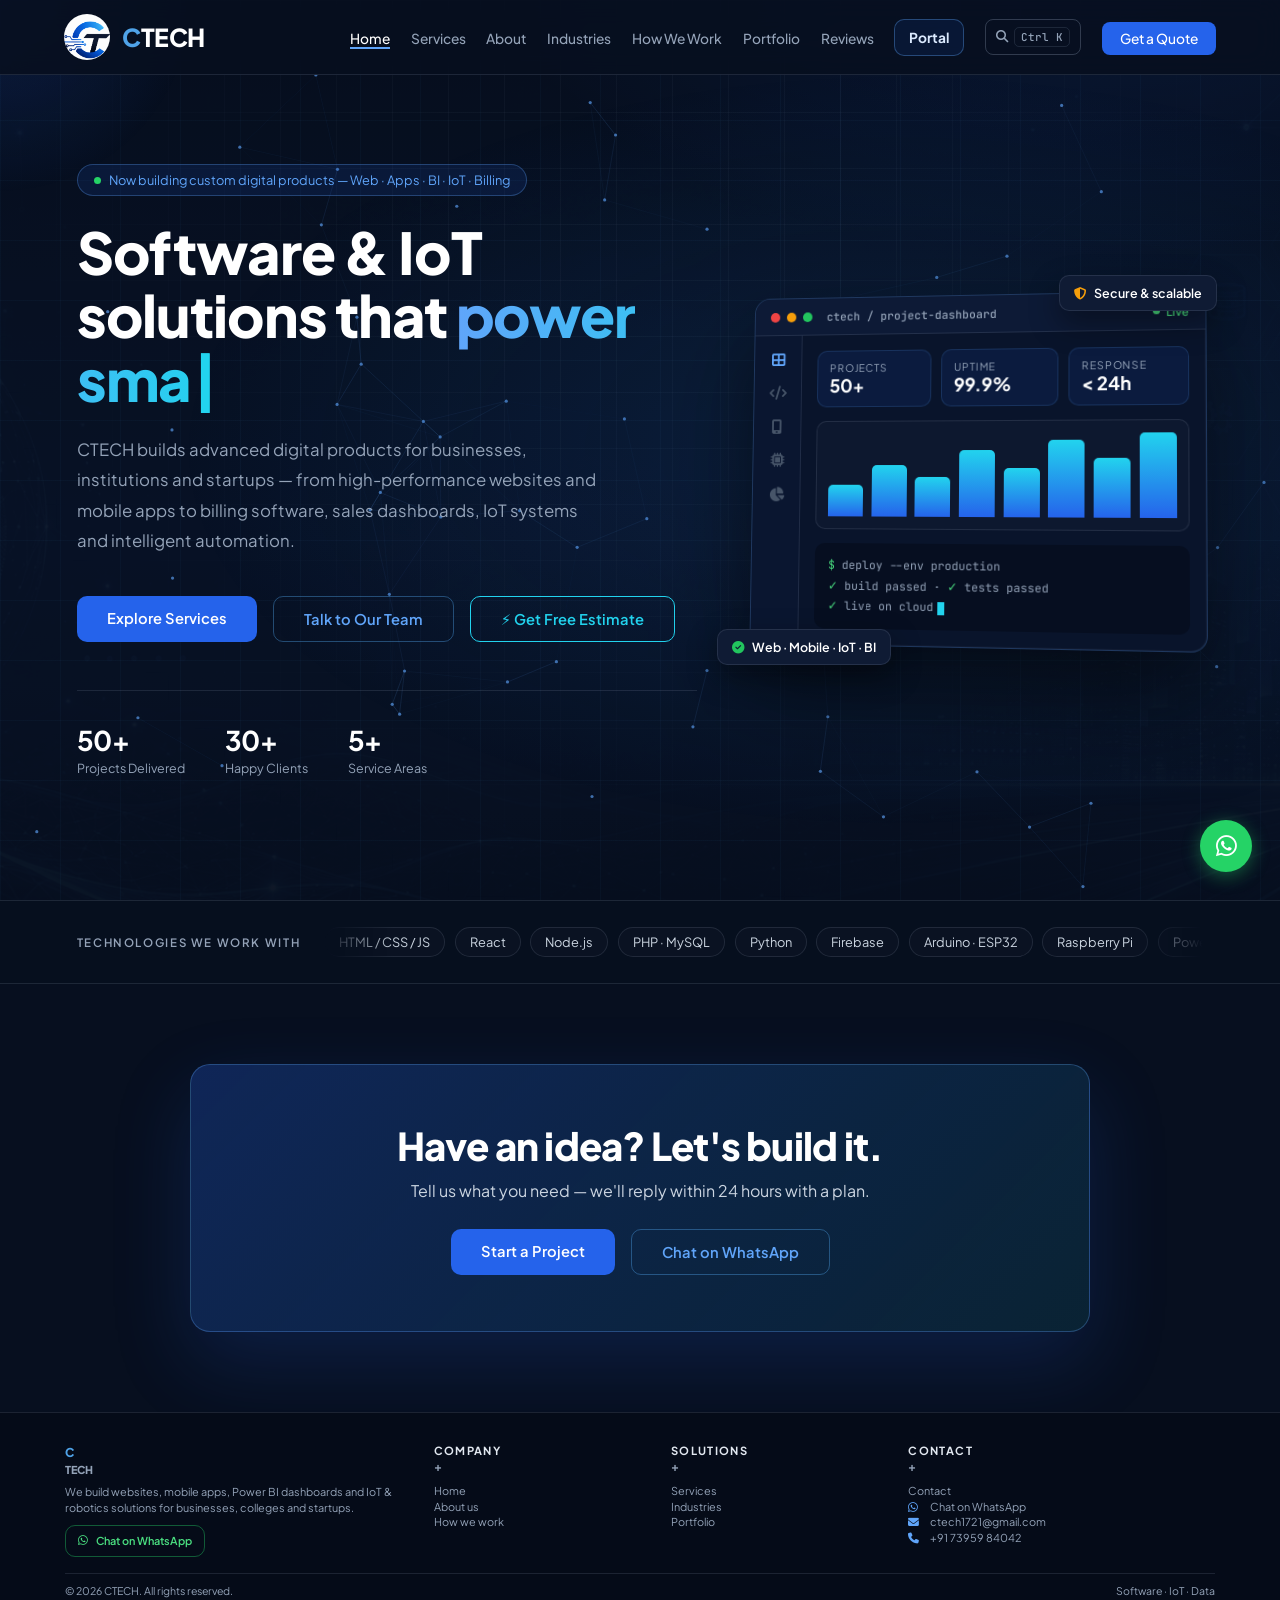
==== commit 388fb3b5: "Update index.html" ====
--- a/index.html
+++ b/index.html
@@ -40,6 +40,7 @@
     <li><a href="#industries" data-route="industries" onclick="routeTo('industries');closeMobileMenu();return false;">Industries</a></li>
     <li><a href="#process" data-route="process" onclick="routeTo('process');closeMobileMenu();return false;">How We Work</a></li>
     <li><a href="#portfolio" data-route="portfolio" onclick="routeTo('portfolio');closeMobileMenu();return false;">Portfolio</a></li>
+    <li><a href="#reviews" data-route="reviews" onclick="routeTo('reviews');closeMobileMenu();return false;">Reviews</a></li>
     <li><a href="./portal/index.html" class="portal-nav-btn" id="portalNavBtn" aria-label="Open CTECH Employee Portal" onclick="window.location.href='./portal/index.html'; return false;">Portal</a></li>
     <li><a href="#contact" data-route="contact" class="nav-cta" onclick="routeTo('contact');closeMobileMenu();return false;">Get a Quote</a></li>
   </ul>
@@ -346,6 +347,34 @@
 <button id="to-top" aria-label="Back to top"><i class="fas fa-arrow-up"></i></button>
 <a href="https://wa.me/917395984042" class="whatsapp-float" id="wa-float" target="_blank"><i class="fab fa-whatsapp"></i></a>
 
+
+
+<!-- REVIEWS: cinematic text-only marquee -->
+<section class="reviews-page public-section" id="reviews">
+  <div class="reviews-orb reviews-orb-one"></div><div class="reviews-orb reviews-orb-two"></div>
+  <div class="reviews-inner"><div class="section-label">Voices &amp; Experiences</div><h2 class="reviews-title">Good work.<br><span>Words that matter.</span></h2><p class="reviews-intro">Feedback highlights across websites, apps, IoT and billing solutions.</p></div>
+  <div class="review-marquee" aria-label="Review examples">
+    <div class="review-lane lane-left"><div class="review-track">
+      <article class="review-card"><div class="review-top"><span class="review-kind">WEBSITE</span><span class="review-stars">★★★★★</span></div><p class="review-quote">“The website feels polished, loads smoothly, and makes it much easier for customers to understand our services.”</p><div class="review-bottom"><span class="review-avatar">WD</span><div><strong>Website project</strong><small>Design &amp; development feedback</small></div></div></article>
+      <article class="review-card"><div class="review-top"><span class="review-kind">MOBILE APP</span><span class="review-stars">★★★★★</span></div><p class="review-quote">“The app workflow is straightforward. The screens feel consistent and the key actions are easy to find.”</p><div class="review-bottom"><span class="review-avatar">AP</span><div><strong>App project</strong><small>Usability feedback</small></div></div></article>
+      <article class="review-card"><div class="review-top"><span class="review-kind">IOT SOLUTION</span><span class="review-stars">★★★★★</span></div><p class="review-quote">“Device data and monitoring are brought together clearly, making it easier to understand what is happening.”</p><div class="review-bottom"><span class="review-avatar">IT</span><div><strong>IoT project</strong><small>Monitoring experience</small></div></div></article>
+      <article class="review-card"><div class="review-top"><span class="review-kind">BILLING SOFTWARE</span><span class="review-stars">★★★★★</span></div><p class="review-quote">“Invoice and payment tasks feel more organised, and the interface is simple to follow during a busy day.”</p><div class="review-bottom"><span class="review-avatar">BS</span><div><strong>Billing system</strong><small>Workflow feedback</small></div></div></article>
+      <article class="review-card"><div class="review-top"><span class="review-kind">E-COMMERCE</span><span class="review-stars">★★★★★</span></div><p class="review-quote">“Product discovery feels clean and the shopping journey is easy to understand from start to checkout.”</p><div class="review-bottom"><span class="review-avatar">EC</span><div><strong>E-commerce project</strong><small>Shopping experience</small></div></div></article>
+      <article class="review-card"><div class="review-top"><span class="review-kind">WEB PLATFORM</span><span class="review-stars">★★★★★</span></div><p class="review-quote">“The pages are well structured and the responsive layout works smoothly across the devices we use.”</p><div class="review-bottom"><span class="review-avatar">WP</span><div><strong>Web platform</strong><small>Responsive design feedback</small></div></div></article>
+    </div></div>
+    <div class="review-lane lane-right"><div class="review-track">
+      <article class="review-card"><div class="review-top"><span class="review-kind">BILLING SOFTWARE</span><span class="review-stars">★★★★★</span></div><p class="review-quote">“Finding records and checking totals takes fewer steps. The layout keeps everyday billing tasks clear.”</p><div class="review-bottom"><span class="review-avatar">BL</span><div><strong>Billing project</strong><small>Ease-of-use feedback</small></div></div></article>
+      <article class="review-card"><div class="review-top"><span class="review-kind">MOBILE APP</span><span class="review-stars">★★★★★</span></div><p class="review-quote">“The app feels intuitive, and the main features are easy to reach without unnecessary steps.”</p><div class="review-bottom"><span class="review-avatar">MA</span><div><strong>Mobile app project</strong><small>App experience</small></div></div></article>
+      <article class="review-card"><div class="review-top"><span class="review-kind">IOT DASHBOARD</span><span class="review-stars">★★★★★</span></div><p class="review-quote">“The dashboard presents live information in a more readable way and makes device status easier to follow.”</p><div class="review-bottom"><span class="review-avatar">ID</span><div><strong>IoT dashboard</strong><small>Dashboard feedback</small></div></div></article>
+      <article class="review-card"><div class="review-top"><span class="review-kind">WEBSITE</span><span class="review-stars">★★★★★</span></div><p class="review-quote">“The visual design looks modern without feeling crowded. Visitors can find the important details quickly.”</p><div class="review-bottom"><span class="review-avatar">UX</span><div><strong>Website refresh</strong><small>Design feedback</small></div></div></article>
+      <article class="review-card"><div class="review-top"><span class="review-kind">E-COMMERCE</span><span class="review-stars">★★★★★</span></div><p class="review-quote">“Browsing categories and viewing product details feels smooth, especially on a mobile screen.”</p><div class="review-bottom"><span class="review-avatar">ES</span><div><strong>Storefront project</strong><small>Shopping flow feedback</small></div></div></article>
+      <article class="review-card"><div class="review-top"><span class="review-kind">WEB APPLICATION</span><span class="review-stars">★★★★★</span></div><p class="review-quote">“The workflow is more organised now, and the interface keeps the key information easy to scan.”</p><div class="review-bottom"><span class="review-avatar">WA</span><div><strong>Web app project</strong><small>Product experience</small></div></div></article>
+    </div></div>
+  </div>
+  <p class="reviews-footnote">Sample review copy for design preview · replace with verified customer feedback before publishing.</p>
+</section>
+<script>(function(){document.querySelectorAll('.review-track').forEach(function(track){track.innerHTML += track.innerHTML;});})();</script>
+
 <footer class="mega-foot">
   <div class="foot-grid">
     <div class="foot-col foot-brand">
--- a/theme.css
+++ b/theme.css
@@ -67,3 +67,77 @@
   .chip-a{left:8px;}.chip-b{right:8px;}
   section{padding:70px 5%;}
 }
+
+
+/* Cinematic text-only reviews page: mixed review cards in opposing marquee lanes */
+#reviews{display:none;position:relative;isolation:isolate;min-height:100vh;overflow:hidden;padding:135px 0 60px;background:radial-gradient(ellipse at 50% 0%,rgba(37,99,235,.25),transparent 48%),linear-gradient(145deg,#050916,#0a1730 55%,#050916);}
+#reviews.route-active{display:block!important;animation:reviewsEnter .8s cubic-bezier(.2,.7,.2,1) both;}
+.reviews-inner{position:relative;z-index:2;max-width:1180px;margin:0 auto;padding:0 6%;}
+.reviews-title{font-size:clamp(3rem,7vw,6.3rem);line-height:.98;letter-spacing:-.065em;margin:1rem 0 1.2rem;font-weight:850;}
+.reviews-title span{background:linear-gradient(100deg,#93c5fd,#67e8f9 48%,#c4b5fd);background-clip:text;-webkit-background-clip:text;color:transparent;}
+.reviews-intro{color:#9fb1cc;font-size:1.05rem;margin-bottom:2.2rem;}
+.reviews-orb{position:absolute;pointer-events:none;border-radius:50%;filter:blur(1px);opacity:.28;z-index:0;animation:reviewDrift 12s ease-in-out infinite alternate;}
+.reviews-orb-one{width:340px;height:340px;right:-100px;top:12%;background:radial-gradient(circle,rgba(59,130,246,.38),transparent 70%);}
+.reviews-orb-two{width:280px;height:280px;left:-110px;bottom:4%;background:radial-gradient(circle,rgba(34,211,238,.22),transparent 70%);animation-delay:-4s;}
+.review-marquee{position:relative;z-index:2;display:flex;flex-direction:column;gap:20px;margin:12px 0 0;}
+.review-lane{width:100%;overflow:hidden;mask-image:linear-gradient(90deg,transparent,#000 5%,#000 95%,transparent);-webkit-mask-image:linear-gradient(90deg,transparent,#000 5%,#000 95%,transparent);}
+.review-track{display:flex;width:max-content;gap:18px;padding:8px 9px;animation:reviewMoveLeft 58s linear infinite;}
+.lane-right .review-track{animation-name:reviewMoveRight;animation-duration:64s;}
+.review-lane:hover .review-track{animation-play-state:paused;}
+.review-card{flex:0 0 340px;width:340px;min-height:230px;padding:1.3rem;border:1px solid rgba(148,163,184,.17);border-radius:18px;background:linear-gradient(145deg,rgba(19,34,62,.9),rgba(7,15,31,.86));box-shadow:0 18px 50px rgba(0,0,0,.2);backdrop-filter:blur(12px);transition:transform .3s,border-color .3s,background .3s;}
+.review-card:hover{transform:translateY(-5px);border-color:rgba(96,165,250,.6);background:linear-gradient(145deg,rgba(24,48,85,.97),rgba(7,15,31,.92));}
+.review-top,.review-bottom{display:flex;align-items:center;justify-content:space-between;gap:1rem;}
+.review-kind{font-size:.68rem;letter-spacing:.14em;font-weight:800;color:#8ec5ff;}
+.review-stars{letter-spacing:2px;color:#fbbf24;font-size:.9rem;white-space:nowrap;}
+.review-quote{font-size:.98rem;line-height:1.7;color:#e4ecf8;margin:1.25rem 0 1.35rem;}
+.review-bottom{justify-content:flex-start;border-top:1px solid rgba(148,163,184,.13);padding-top:.85rem;}
+.review-avatar{width:38px;height:38px;flex:0 0 38px;display:grid;place-items:center;border-radius:12px;background:linear-gradient(135deg,#2563eb,#06b6d4);font-size:.7rem;font-weight:800;color:#fff;}
+.review-bottom strong,.review-bottom small{display:block;}.review-bottom strong{font-size:.82rem;color:#f1f5f9;}.review-bottom small{font-size:.72rem;color:#8fa4c2;margin-top:4px;}
+.reviews-footnote{position:relative;z-index:2;font-size:.72rem;color:#7085a4;margin:1.5rem 6% 0;text-align:center;}
+@keyframes reviewMoveLeft{from{transform:translateX(0)}to{transform:translateX(-50%)}}
+@keyframes reviewMoveRight{from{transform:translateX(-50%)}to{transform:translateX(0)}}
+@keyframes reviewsEnter{from{opacity:0;transform:translateY(18px);filter:blur(5px)}to{opacity:1;transform:translateY(0);filter:blur(0)}}
+@keyframes reviewCardIn{from{opacity:0;transform:translateY(14px)}to{opacity:1;transform:translateY(0)}}
+@keyframes reviewDrift{to{transform:translate3d(25px,-20px,0) scale(1.08)}}
+@media(max-width:900px){.reviews-title{font-size:clamp(3rem,10vw,5rem)}.review-card{flex-basis:310px;width:310px}}
+@media(max-width:600px){
+  #reviews{padding:100px 0 34px;min-height:100svh;overflow:hidden}
+  .reviews-inner{padding:0 14px;max-width:100%;}
+  .reviews-title{font-size:clamp(2.15rem,9vw,3.1rem);line-height:1.02;letter-spacing:-.045em;margin:.55rem 0 .8rem}
+  .reviews-intro{font-size:.88rem;line-height:1.5;margin-bottom:1.25rem;max-width:32ch}
+  .review-marquee{gap:10px;margin-top:8px;width:100%;}
+  .review-lane{width:100%;max-width:100%;}
+  .review-track{gap:10px;padding:6px 5px;animation-duration:48s;}
+  .lane-right .review-track{animation-duration:52s;}
+  .review-card{flex:0 0 238px;width:238px;min-height:178px;padding:.85rem;border-radius:15px;}
+  .review-top,.review-bottom{gap:.55rem;}
+  .review-kind{font-size:.58rem;letter-spacing:.1em;}
+  .review-stars{font-size:.75rem;letter-spacing:1px;}
+  .review-quote{font-size:.82rem;line-height:1.48;margin:.85rem 0 1rem;}
+  .review-avatar{width:32px;height:32px;flex-basis:32px;border-radius:10px;font-size:.62rem;}
+  .review-bottom strong{font-size:.74rem;}.review-bottom small{font-size:.65rem;line-height:1.35;}
+  .reviews-footnote{font-size:.65rem;margin:1rem 14px 0}
+}
+@media(max-width:360px){.review-card{flex-basis:218px;width:218px;padding:.75rem}.review-quote{font-size:.78rem}.review-kind{font-size:.54rem}}
+@media(prefers-reduced-motion:reduce){#reviews.route-active,.review-card,.reviews-orb,.review-track{animation:none!important}.review-track{flex-wrap:wrap;width:100%;transform:none!important}.review-card{flex:1 1 280px;transition:none}}
+
+/* Extra-compact review cards for narrow mobile screens */
+@media(max-width:600px){
+  .review-marquee{gap:7px;margin-top:5px}
+  .review-track{gap:7px;padding:4px 3px}
+  .review-card{flex:0 0 168px;width:168px;min-height:132px;padding:.58rem;border-radius:12px}
+  .review-top,.review-bottom{gap:.35rem}
+  .review-kind{font-size:.48rem;letter-spacing:.06em}
+  .review-stars{font-size:.62rem;letter-spacing:.5px;white-space:nowrap}
+  .review-quote{font-size:.68rem;line-height:1.4;margin:.55rem 0 .65rem}
+  .review-bottom{padding-top:.45rem}
+  .review-avatar{width:25px;height:25px;flex-basis:25px;border-radius:7px;font-size:.52rem}
+  .review-bottom strong{font-size:.62rem;line-height:1.2}
+  .review-bottom small{font-size:.54rem;line-height:1.25}
+}
+@media(max-width:360px){
+  .review-card{flex-basis:150px;width:150px;min-height:124px;padding:.5rem}
+  .review-quote{font-size:.64rem}
+  .review-kind{font-size:.44rem}
+  .review-bottom small{font-size:.5rem}
+}
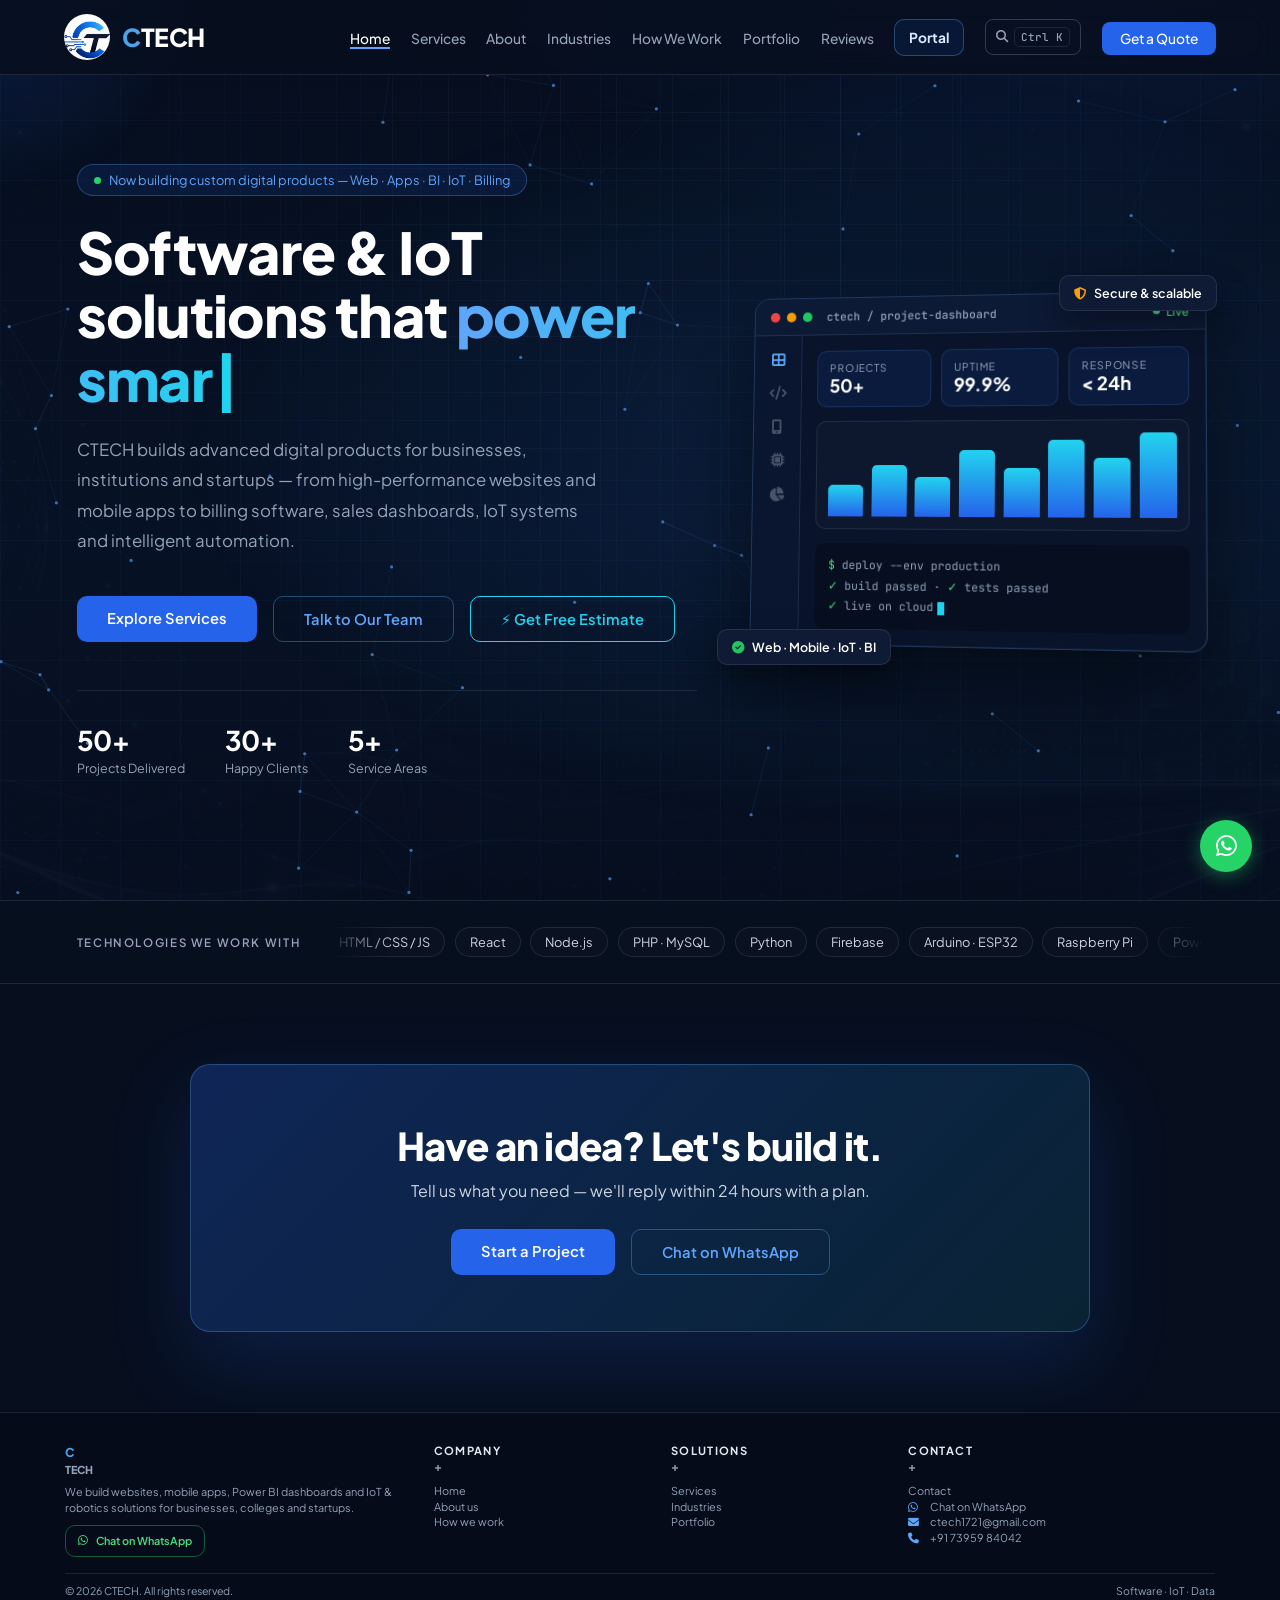
==== commit d6182810: "Update index.html" ====
--- a/index.html
+++ b/index.html
@@ -371,7 +371,7 @@
       <article class="review-card"><div class="review-top"><span class="review-kind">WEB APPLICATION</span><span class="review-stars">★★★★★</span></div><p class="review-quote">“The workflow is more organised now, and the interface keeps the key information easy to scan.”</p><div class="review-bottom"><span class="review-avatar">WA</span><div><strong>Web app project</strong><small>Product experience</small></div></div></article>
     </div></div>
   </div>
-  <p class="reviews-footnote">Sample review copy for design preview · replace with verified customer feedback before publishing.</p>
+  
 </section>
 <script>(function(){document.querySelectorAll('.review-track').forEach(function(track){track.innerHTML += track.innerHTML;});})();</script>
 
